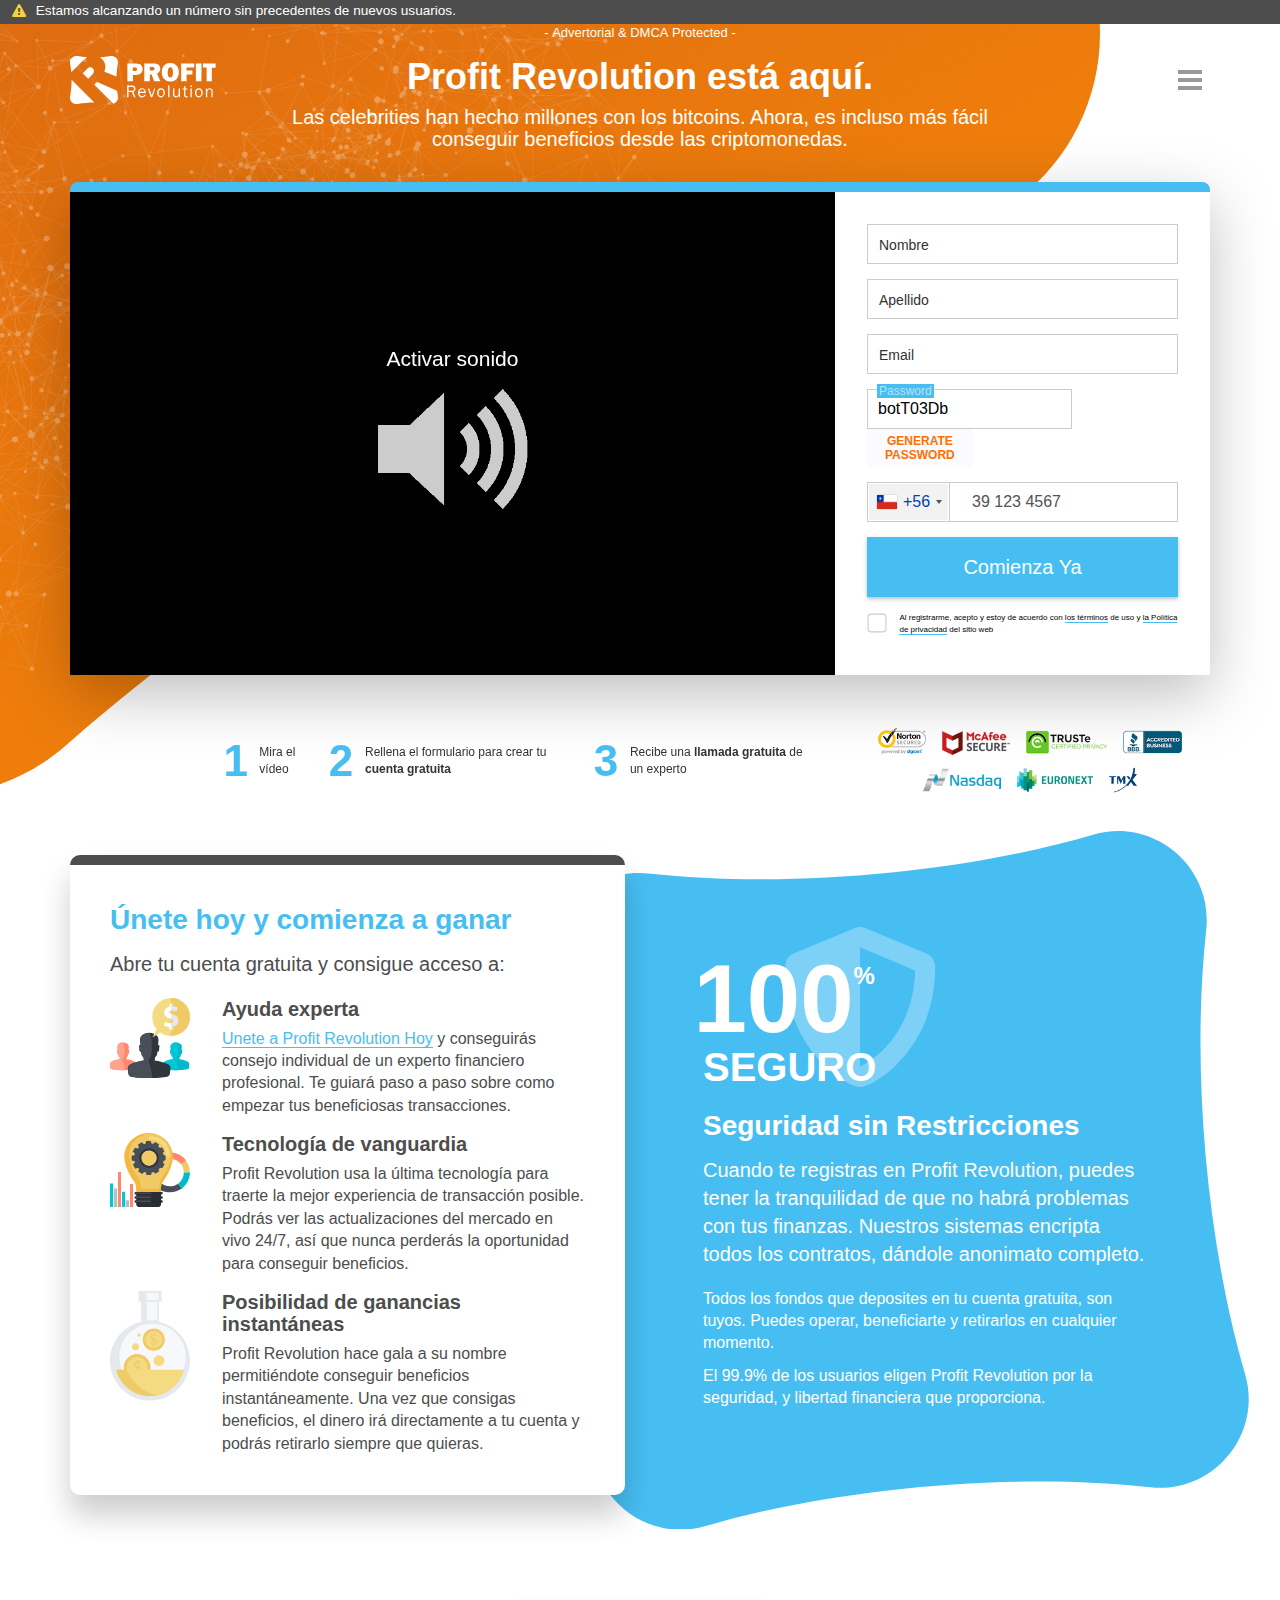
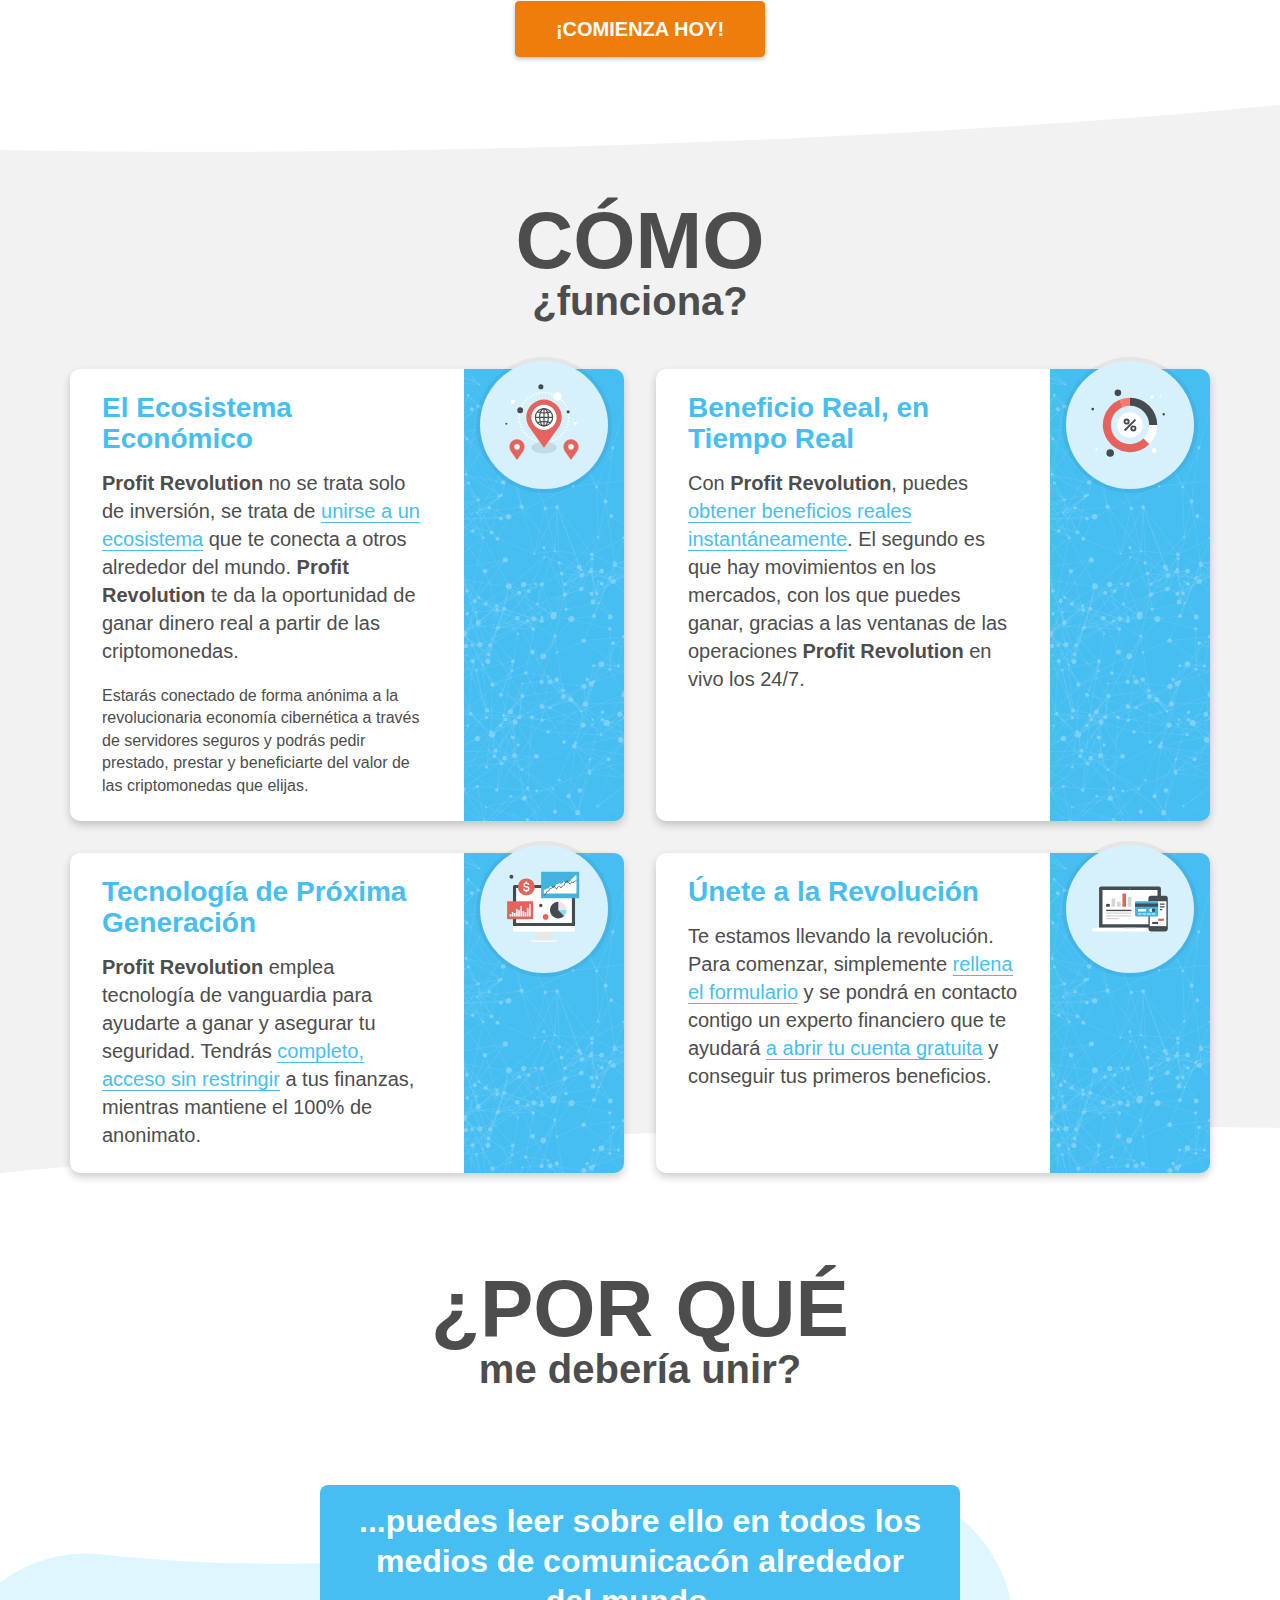
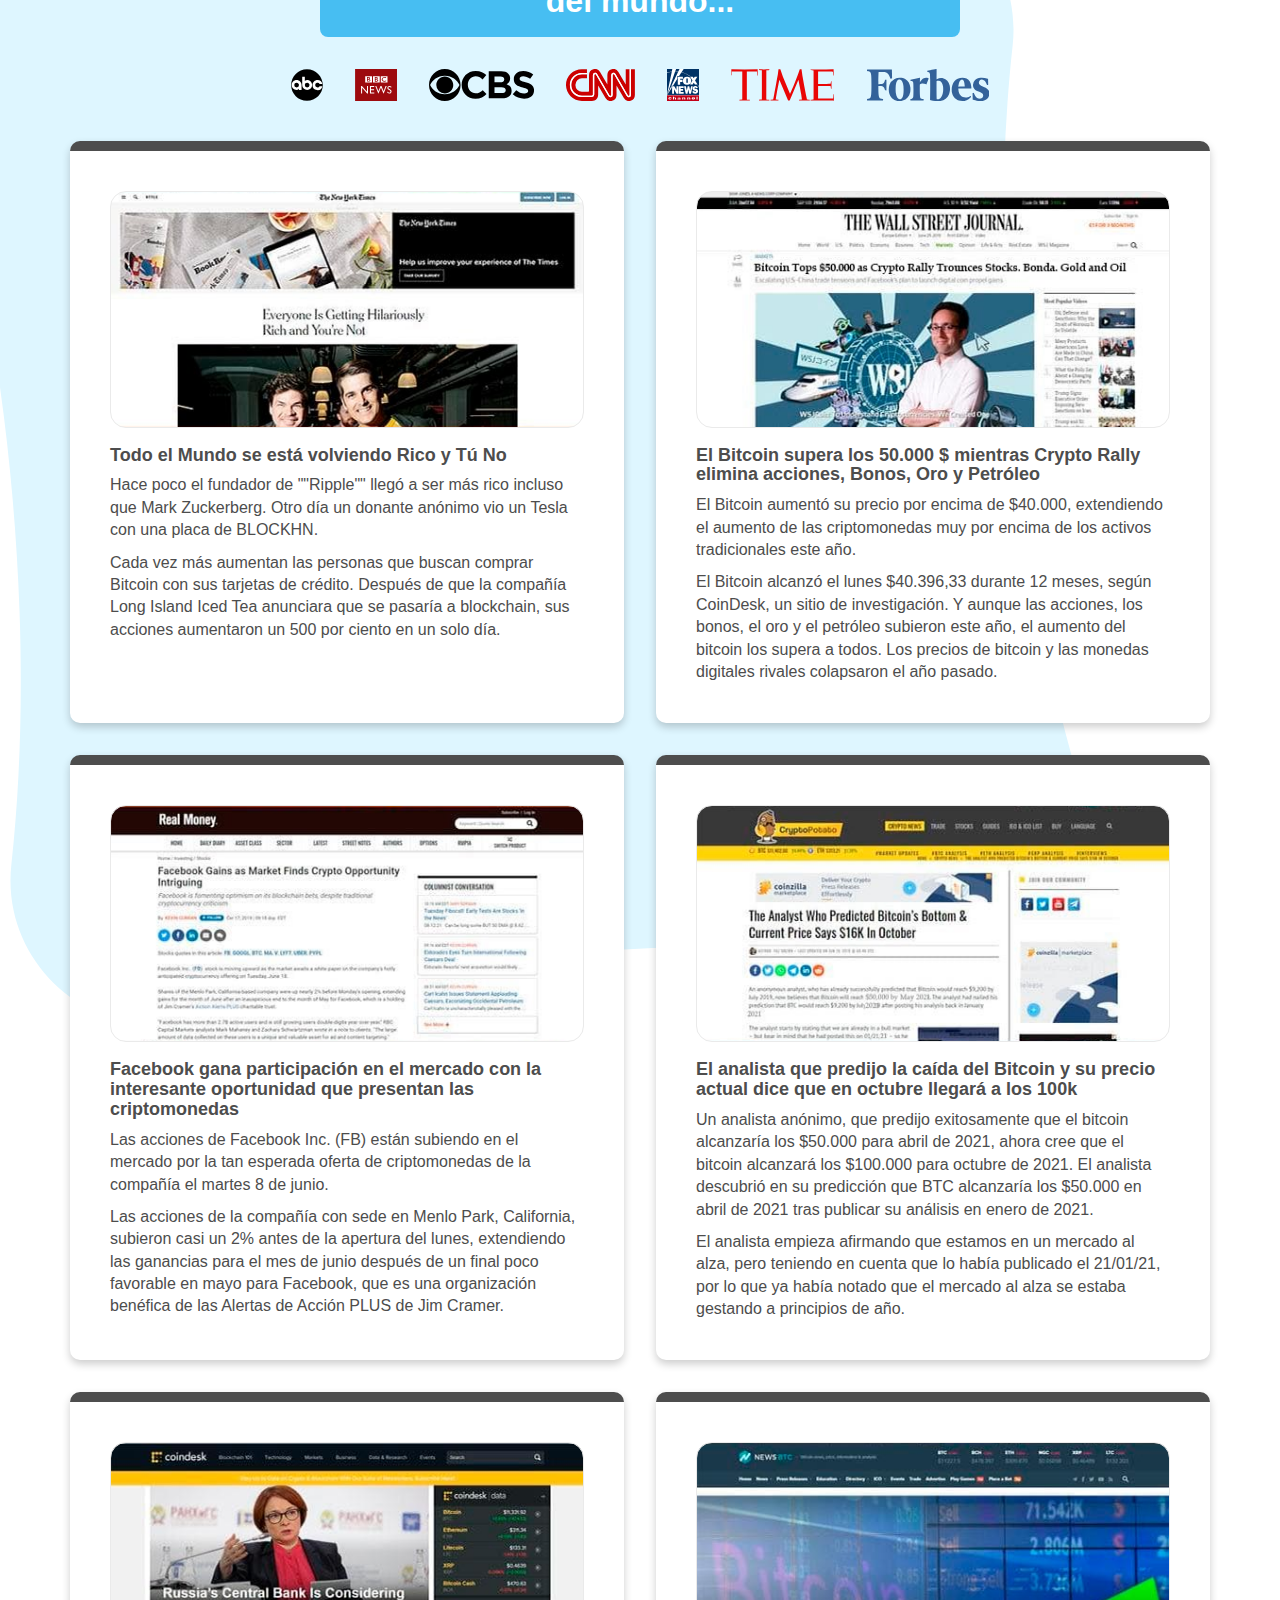
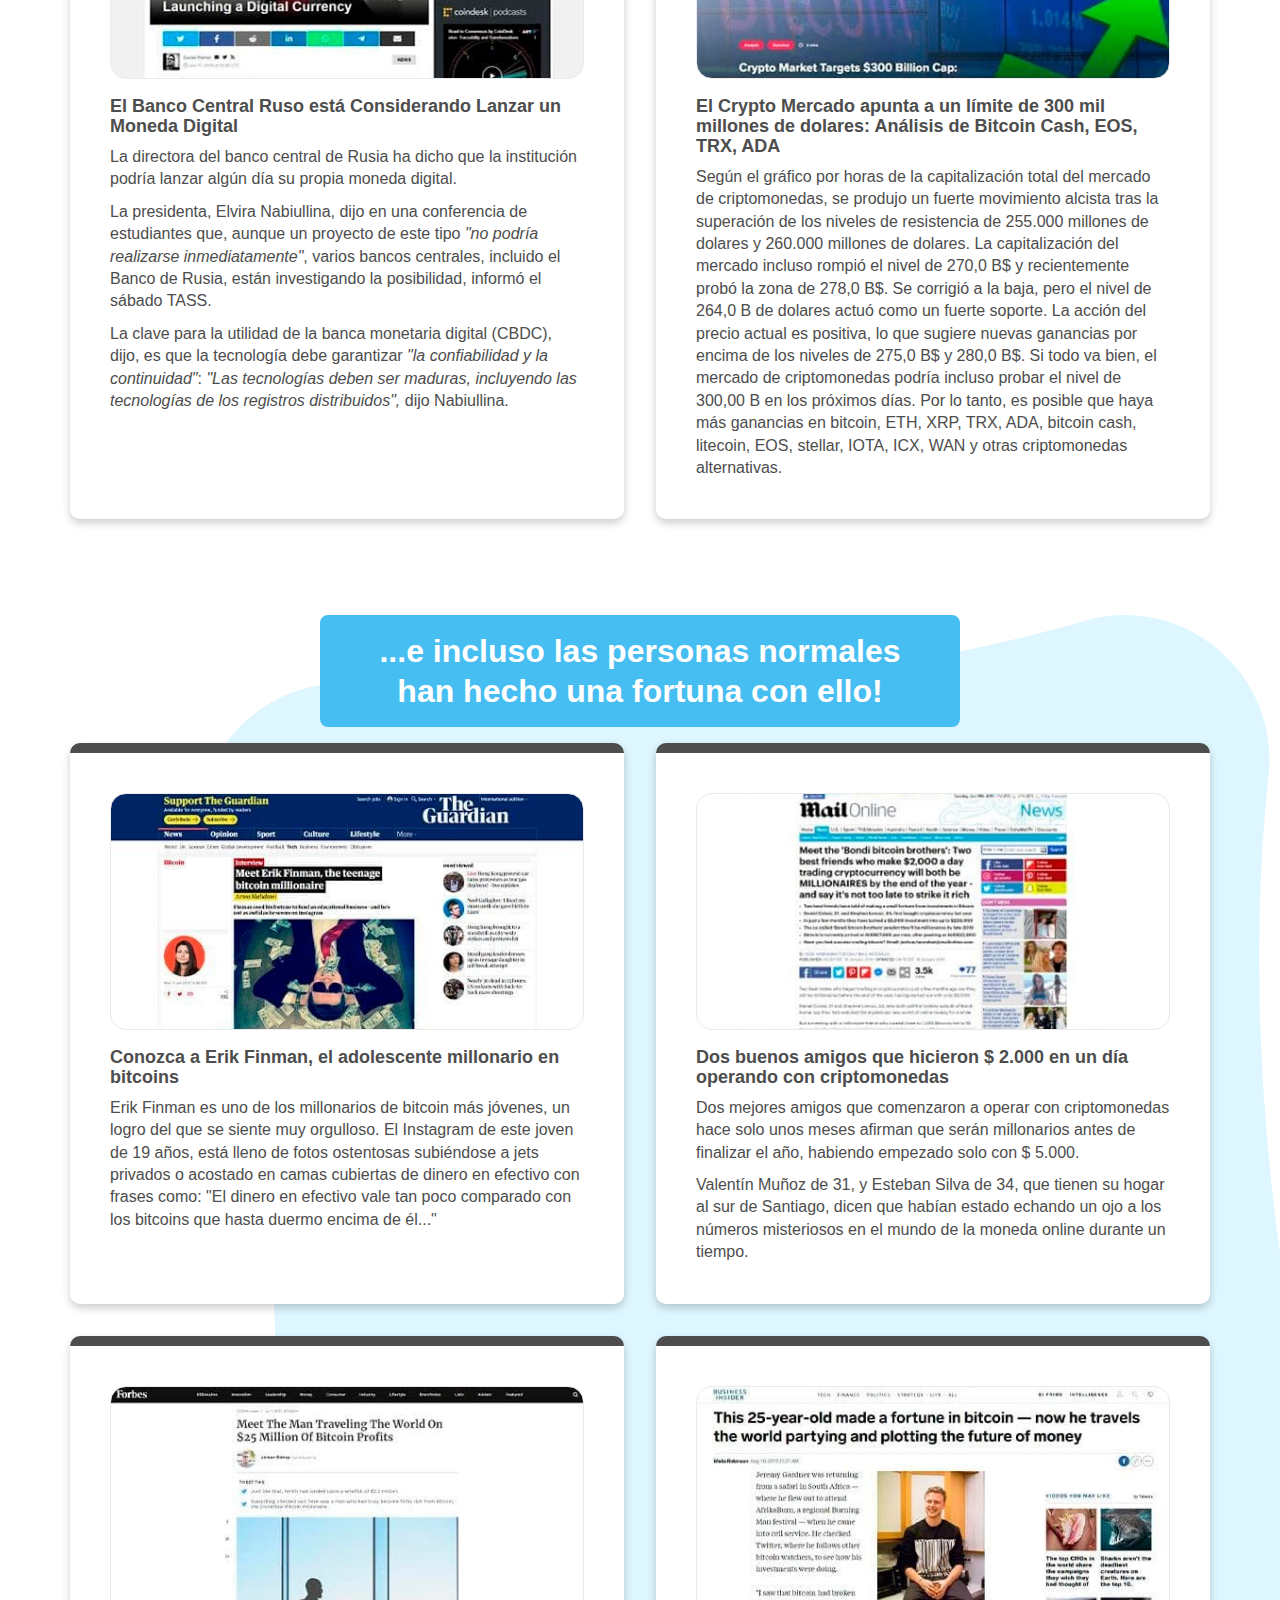
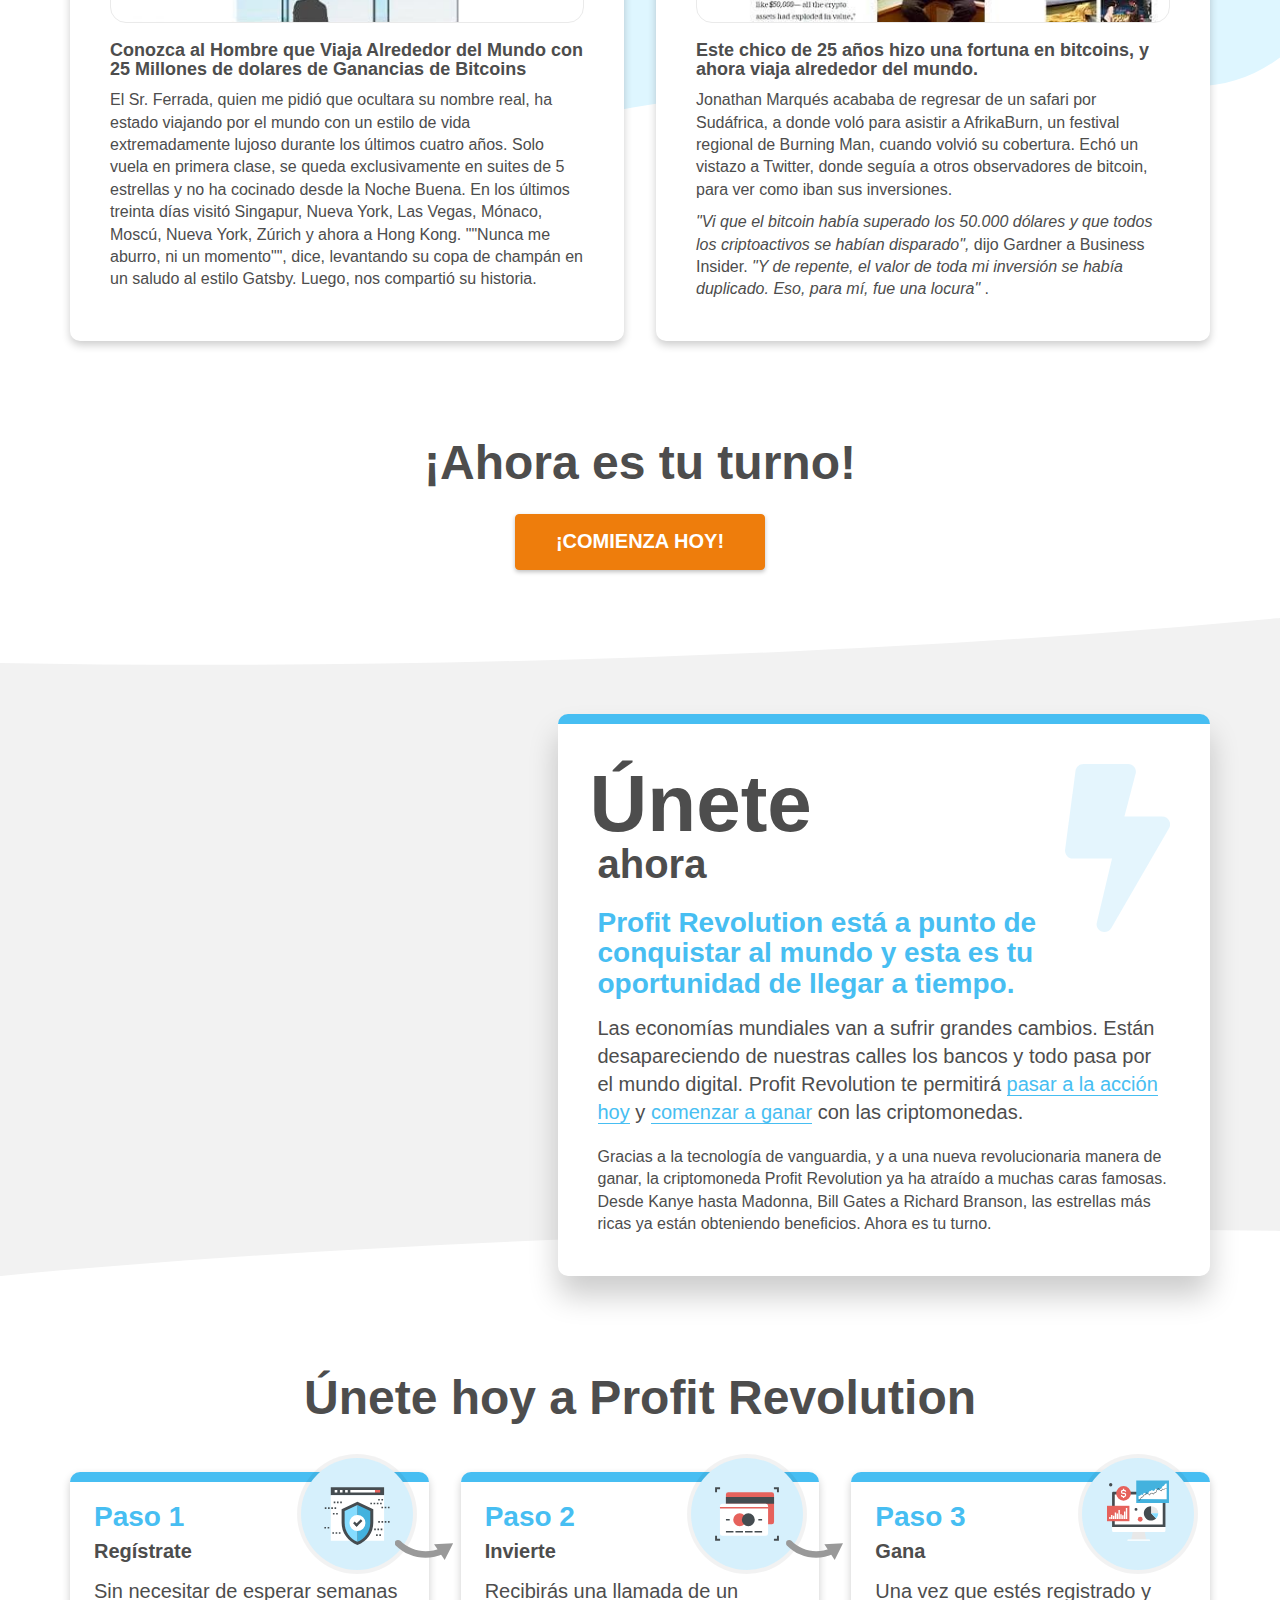
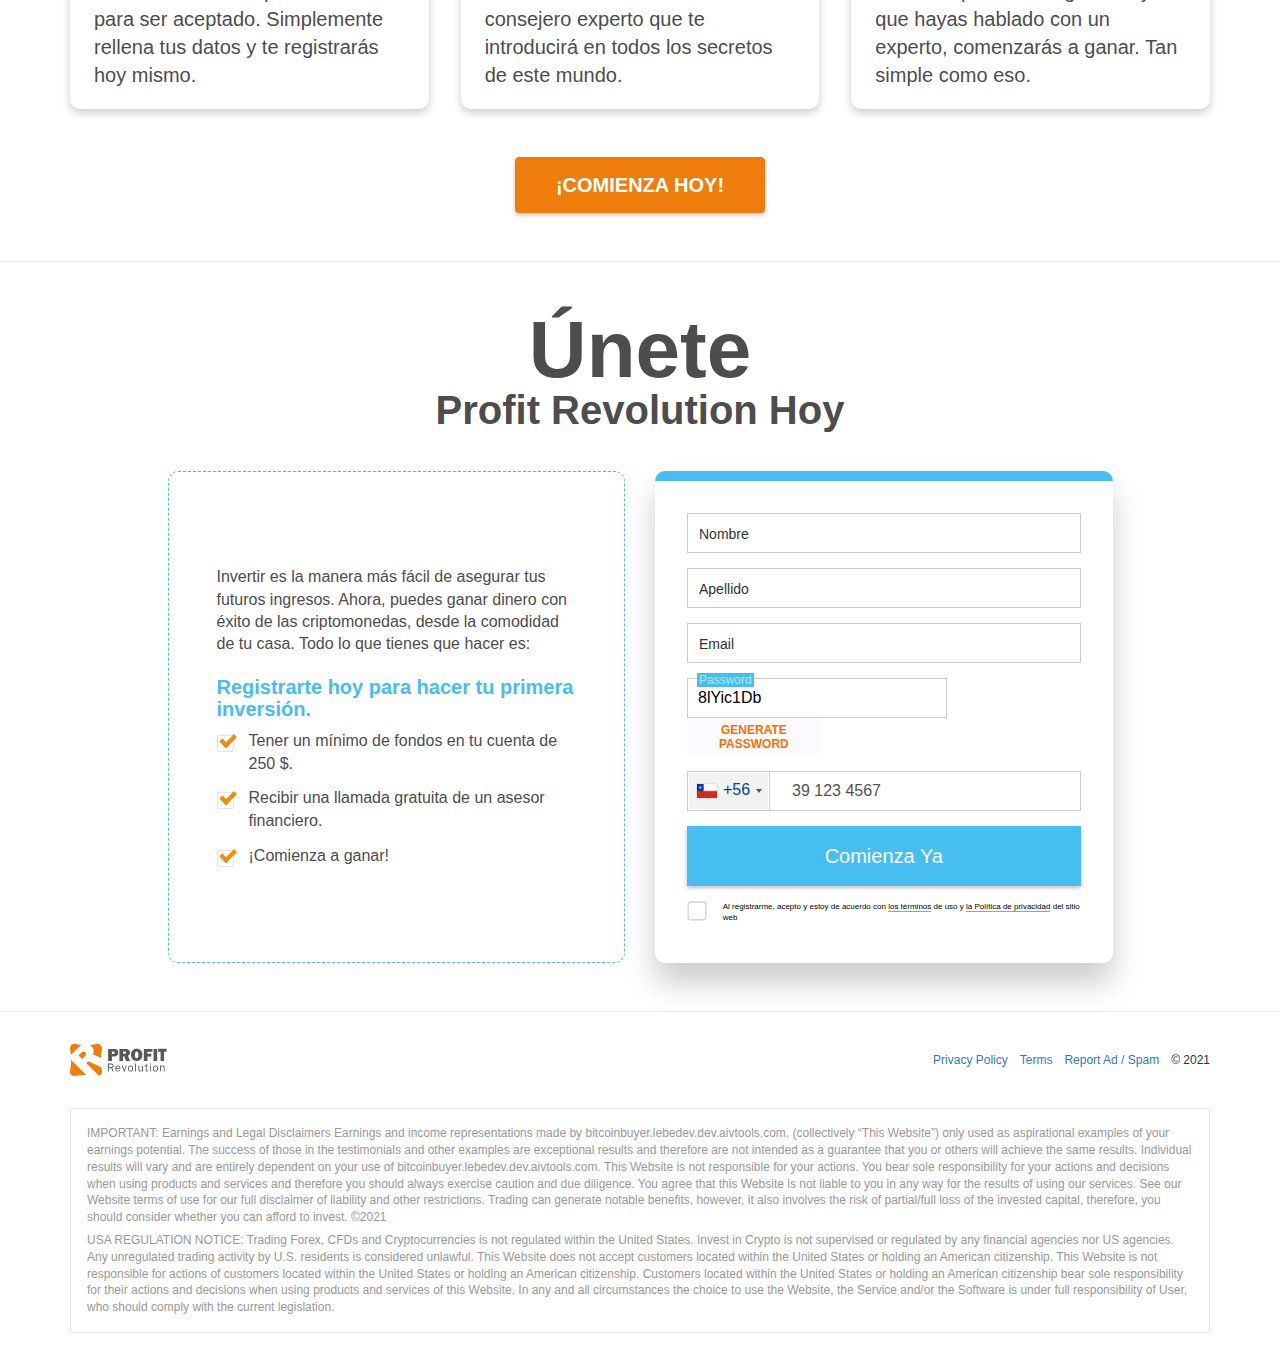
==== lending/index.html @ 53a816d5 "adding file for Oleg" ====
<!DOCTYPE html>
<!-- saved from url=(0036)https://ftp0.system.domains/landing/ -->
<html lang="es" class=" desktop portrait" data-scrapbook-source="https://sp.profitrevolutions.com/"
	data-scrapbook-create="20210809110239548">

<head>
	<meta http-equiv="Content-Type" content="text/html; charset=UTF-8">

	<meta http-equiv="X-UA-Compatible" content="IE=edge">
	<meta name="viewport" content="width=device-width, initial-scale=1, maximum-scale=1">
	<title>Profit Revolution</title>
	<link rel="stylesheet" href="css/style_es.css">

	<link rel="icon" type="image/png" sizes="32x32" href="img/favicon-32x32.png">
	<link rel="icon" type="image/png" sizes="16x16" href="img/favicon-16x16.png">

	<link rel="mask-icon" href="https://sp.profitrevolutions.com/fonts/safari-pinned-tab.svg" color="#ee7d0c">
	<meta name="msapplication-TileColor" content="#ee7d0c">
	<meta name="theme-color" content="#ee7d0c">
	<link href="css/style.min.css" rel="stylesheet" type="text/css">
	<link href="css/style.min_1.css" rel="stylesheet" type="text/css">
	<link href="css/style.min_2.css" rel="stylesheet" type="text/css">
	<link rel="stylesheet" href="css/checkbox-svg.css">
	<link rel="stylesheet" href="css/form.css">
	<link rel="stylesheet" href="css/intlTelInput.css">
</head>

<body data-target="#mainNavbar" cz-shortcut-listen="true">

	<div id="aff_place"></div>
	<div id="app">
		<div id="cookieBar"></div>

		<div class="topBarCTA">

			<div class="textBox">
				<span class="fa fa-exclamation-triangle"></span><span> Estamos alcanzando un número sin precedentes de
					nuevos usuarios. <strong class="topBarCTA-date"></strong></span>
			</div>
		</div>
		<div class="websiteWrapper">
			<div class="menuContainer" id="mainMenu">
				<button class="menuClose">×</button>
				<ul>
					<li>
						<a href="#sectionHowItWorks">¿Cómo funciona?</a>
					</li>
					<li>
						<a href="#sectionReasons">Famosos sobre criptografía</a>
					</li>
					<li>
						<a href="#reasonsNewspaper">Criptografía en los medios</a>
					</li>
					<li>
						<a href="#reasonsOrdinaryPeople">Gente común se hizo rica</a>
					</li>
					<li>
						<a href="#sectionSteps">Únete ahora</a>
					</li>
				</ul>
			</div>
			<header id="heroSection">
				<div class="container">
					<div class="disclaimerHeader">
						<span style="" class="topTextASet">-&nbsp;Advertorial&nbsp;<a
								href="https://sp.profitrevolutions.com/abuse_report.html" target="_blank"
								style="font: inherit;color: inherit;text-decoration: inherit;">&amp;&nbsp;DMCA&nbsp;Protected</a>&nbsp;-</span>
					</div>
					<nav class="flex-row flex-centered flex-justify-between">
						<div class="logo">
							<svg xmlns="http://www.w3.org/2000/svg" viewBox="0 0 144.1 47.5">
								<title>Profit Revolution</title>
								<path fill="#ffffff"
									d="M64.9 40.7h-1.5l-2.2-5.1h-3.3v5.1h-1.4V29.1h4.6c1.2 0 2.2.3 2.8 1 .6.7.9 1.4.9 2.2 0 .6-.2 1.2-.5 1.8-.3.6-.9 1-1.7 1.2l2.3 5.4zm-7-6.2H61c.8 0 1.4-.2 1.8-.6.4-.4.6-.9.6-1.6 0-.6-.2-1.1-.6-1.4-.4-.3-.9-.5-1.6-.5H58v4.1zM73.8 38.1l1.2.3c-.2.7-.7 1.3-1.3 1.8a4.07 4.07 0 0 1-5.3-.4c-.7-.8-1.1-1.9-1.1-3.3s.4-2.5 1.1-3.3c.8-.8 1.7-1.3 2.9-1.3 1.1 0 2 .4 2.7 1.2.7.8 1 1.9 1.1 3.5h-6.3c0 1.3.3 2.2.8 2.6.5.5 1.1.7 1.7.7 1.2 0 2-.6 2.5-1.8zm-.1-2.6c0-.5-.1-.9-.2-1.3s-.4-.7-.8-1c-.4-.3-.8-.4-1.3-.4-.7 0-1.2.2-1.7.7s-.7 1.1-.8 1.9h4.8zM84.4 32.1l-3 8.6H80l-3-8.6h1.5l2.4 7 2.4-7h1.1zM90 41c-1.2 0-2.1-.4-2.8-1.3-.7-.9-1-2-1-3.3 0-1.4.4-2.5 1.1-3.3.7-.8 1.7-1.2 2.8-1.2 1.2 0 2.1.4 2.8 1.3.7.9 1 1.9 1 3.2 0 1.3-.4 2.4-1.1 3.3S91.2 41 90 41zm.1-1.1c.7 0 1.3-.3 1.7-.8.5-.6.7-1.4.7-2.6 0-1.2-.2-2.1-.7-2.6-.5-.5-1.1-.8-1.7-.8-.7 0-1.2.3-1.7.8s-.7 1.4-.7 2.6c0 1.2.2 2.1.7 2.7.5.4 1 .7 1.7.7zM98.4 40.7h-1.3V29.1h1.3v11.6zM108.8 40.7h-1.2v-1.6c-.6 1.3-1.5 1.9-2.7 1.9-.9 0-1.6-.3-2.1-.9s-.8-1.4-.8-2.5v-5.5h1.3v5.5c0 .9.2 1.4.5 1.8.4.3.7.5 1.2.5.4 0 .8-.1 1.2-.4.4-.2.6-.6.9-1 .2-.5.4-.9.4-1.5v-4.9h1.3v8.6zM116.6 39.8v1.1c-.5.1-.9.1-1.2.1-1.7 0-2.5-.9-2.5-2.6v-5.2h-1.5v-1.1h1.5l.1-2.2 1.2-.1v2.3h1.9v1.1h-1.9v5.4c0 .9.5 1.3 1.4 1.3.3 0 .6 0 1-.1zM120.6 29.1v1.5h-1.4v-1.5h1.4zm-.1 3v8.6h-1.3v-8.6h1.3zM127.4 41c-1.2 0-2.1-.4-2.8-1.3-.7-.9-1-2-1-3.3 0-1.4.4-2.5 1.1-3.3.7-.8 1.7-1.2 2.8-1.2 1.2 0 2.1.4 2.8 1.3.7.9 1 1.9 1 3.2 0 1.3-.4 2.4-1.1 3.3s-1.7 1.3-2.8 1.3zm.1-1.1c.7 0 1.3-.3 1.7-.8.5-.6.7-1.4.7-2.6 0-1.2-.2-2.1-.7-2.6-.5-.5-1.1-.8-1.7-.8-.7 0-1.2.3-1.7.8s-.7 1.4-.7 2.6c0 1.2.2 2.1.7 2.7.4.4 1 .7 1.7.7zM141.2 40.7H140v-5.5c0-.8-.2-1.4-.5-1.7s-.8-.5-1.3-.5c-.7 0-1.3.3-1.7.8s-.7 1.3-.7 2.2v4.7h-1.3v-8.6h1.2v1.6c.7-1.2 1.6-1.8 2.7-1.8.6 0 1.2.2 1.6.5.5.3.8.7.9 1.1.2.4.3 1.2.3 2.3v4.9z">
								</path>
								<g>
									<path fill="#ffffff"
										d="M62.3 18.6v6.5h-5.5V7.3h7.6c1.9 0 3.3.2 4.3.7 1 .4 1.8 1.1 2.3 2 .6.9.9 1.9.9 3 0 1.7-.6 3.1-1.8 4.1s-2.8 1.6-4.7 1.6h-3.1zm-.1-3.8H64c1.6 0 2.4-.6 2.4-1.8 0-1.1-.7-1.7-2.2-1.7h-2v3.5zM89.4 25.1h-6.1l-2.6-6.8H79v6.8h-5.5V7.3h9.3c2.1 0 3.6.5 4.8 1.4 1.1 1 1.7 2.2 1.7 3.8 0 1-.2 1.9-.6 2.7-.4.8-1.3 1.5-2.5 2.1l3.2 7.8zM79 14.4h2.3c.7 0 1.2-.1 1.7-.4.4-.3.6-.7.6-1.3 0-1.1-.7-1.7-2.1-1.7H79v3.4zM99.3 25.3c-2.5 0-4.5-.8-6.1-2.5-1.6-1.7-2.4-3.9-2.4-6.7 0-2.7.8-4.9 2.3-6.6C94.6 7.8 96.7 7 99.3 7c2.5 0 4.5.8 6.1 2.5s2.3 3.8 2.3 6.6-.8 5.1-2.4 6.8-3.5 2.4-6 2.4zm0-4c.9 0 1.6-.4 2-1.2.4-.8.6-2.3.6-4.4 0-3.1-.8-4.6-2.5-4.6-1.8 0-2.7 1.8-2.7 5.3 0 3.2.8 4.9 2.6 4.9zM121.2 18.4h-5.8v6.7H110V7.3h12.9v4.2h-7.6v2.9h5.8v4zM130.1 7.3v17.8h-5.5V7.3h5.5zM140.4 11.5V25h-5.2V11.5h-3.7V7.3h12.6v4.3h-3.7z">
									</path>
								</g>
								<g>
									<path fill="#ffffff"
										d="M1.3 16.2L12.7 4.8c1.4-1.4 2.9-2.6 4.4-3.5-3.3-.2-6.5-.6-9.4-1.2C3.2-.8-.8 3.2.1 7.7c.6 2.6.9 5.5 1.2 8.5zM12.6 17l5.4 5.4 3.7-3.7c1.1-1.1 1.7-2.2 2-3.3.2-1.1-.1-2.1-1-3-1.8-1.8-3.8-1.6-6.1.6l-4 4zM31.4 2.8c1.6 1.6 2.8 3.4 3.3 5.3.6 1.9.4 4.4-.7 7.4l12 4.9c.2-4.5.6-8.9 1.4-12.8.9-4.5-3.1-8.4-7.5-7.5-3.1.6-6.6 1.1-10.2 1.3.6.4 1.2.9 1.7 1.4zM46.6 34.5l-19.7-8.8-2.8 2.8 18.8 18.8c3-.9 5.2-4 4.5-7.4-.3-1.7-.6-3.5-.8-5.4zM1.6 23.4c0 5.7-.5 11.5-1.5 16.5-.9 4.5 3.1 8.4 7.5 7.5 5-1 10.7-1.5 16.5-1.5L1.6 23.4z">
									</path>
								</g>
							</svg>
						</div>
						<a class="menuBtn" href="#">
							<span></span>
							<span></span>
							<span></span>
						</a>
					</nav>
					<h1>
						Profit Revolution está aquí.
					</h1>
					<h2>
						Las celebrities han hecho millones con los bitcoins. Ahora, es incluso más fácil conseguir
						beneficios desde las criptomonedas.
					</h2>
					<div class="row heroBlock flex-row flex-stretched flex-collapse-sm flex-justify-center">
						<div class="col-lg-8 col-md-7 col-sm-12 col-xs-12 heroVideo">
							<div class="videoOuterWrap">
								<div class="hero-video">
									<div class="hero-video__settings">
										<div class="up_sound" style="display: block;">Activar sonido</div>
										<img src="./img/volume.png" id="volume_up" data-src="id_12345" style="display: inline;">
									</div>

									<div class="anticlicker"></div>
									<!--  video backUP -->
									<!-- zD5aQQiE9FM -->
									<!--  video backUP -->
									<!-- <iframe id="ytplayer" frameborder="0" allowfullscreen="1"
										allow="accelerometer; autoplay; encrypted-media; gyroscope; picture-in-picture"
										title="YouTube video player" width="675" height="380" src="/index_1.html"></iframe> -->
									<iframe width="675" height="380"
										src="https://www.youtube.com/embed/6bKUwqmuCI8?disablekb=0&amp;loop=1&amp;modestbranding=1&amp;rel=0&amp;fs=0&amp;showinfo=0&amp;autoplay=1&amp;playlist=6bKUwqmuCI8&amp;mute=1&amp;enablejsapi=1&amp;origin=https%3A%2F%2Fsp.profitrevolutions.com&amp;widgetid=1"
										title="YouTube video player" frameborder="0"
										allow="accelerometer;  clipboard-write; autoplay; encrypted-media; gyroscope; picture-in-picture"
										allowfullscreen></iframe>
								</div>
							</div>
						</div>
						<div class="col-lg-4 col-md-5 col-sm-12 col-xs-12 heroForm">
							<div class="registerForm registerFormHome" id="topForm">
								<div class="regform">
									<div class="component-form-registration" id="registrationform">
										<form action="https://ftp0.system.domains/landing/" id="myform1" class="form--item"
											novalidate="novalidate">
											<div class="preloader"></div>
											<div class="form--control_row row">
												<div class="form--control_wrapper form--control_wrapper-col_50">
													<input type="text" name="name" autocomplete="off" required="" placeholder=" "
														class="form--control" value="">
													<span class="form--floating_label">Nombre</span>
												</div>
												<div class="form--control_wrapper form--control_wrapper-col_50">
													<input type="text" name="extra[lastName]" autocomplete="off" required=""
														placeholder=" " class="form--control" value="">
													<span class="form--floating_label">Apellido</span>
												</div>
											</div>
											<div class="form--control_wrapper ">
												<input type="email" name="extra[email]" autocomplete="off" required=""
													placeholder=" " class="form--control" value="">
												<span class="form--floating_label">Email</span>
											</div>
											<div class="form--control_wrapper form--control_wrapper-password row">
												<input type="text" name="extra[password]" autocomplete="on" required=""
													placeholder=" " class="form--control form--control-password password" rel="gp"
													data-size="5" data-character-set="0-9,a-z,A-Z" id="password2" value="vmi4N3Db">
												<span class="form--floating_label">Password</span>
												<button class="form--btn-pasword getNewPass" type="button"
													onclick="exitpage=true;">GENERATE<br> PASSWORD</button>
												<div class="valid-block" style="display: none;">
													<div class="valid-check valid-check-a-z">
														<label for="password2">Must contain at least one letter</label>
													</div>
													<div class="valid-check valid-check-A-Z">
														<label for="password2">Must contain at least one capital letter</label>
													</div>
													<div class="valid-check valid-check-1-9">
														<label for="password2">Must contain at least one digit.</label>
													</div>
													<div class="valid-check valid-check-length">
														<label for="password2">Should be 8-12 characters long</label>
													</div>
													<div class="valid-check valid-check-alphanumeric">
														<label for="password2">Should not contain special characters</label>
													</div>
												</div>
											</div>
											<div class="form--control_wrapper ">
												<div class="intl-tel-input allow-dropdown separate-dial-code">
													<div class="flag-container">
														<div class="selected-flag" role="combobox" aria-owns="country-listbox"
															tabindex="0" title="Chile: +56">
															<div class="iti-flag cl"></div>
															<div class="selected-dial-code">+56</div>
															<div class="iti-arrow"></div>
														</div>
														<ul class="country-list hide" id="country-listbox" aria-expanded="false"
															role="listbox" aria-activedescendant="iti-item-ua">
															<li class="country preferred" id="iti-item-us" role="option"
																data-dial-code="1" data-country-code="us">
																<div class="flag-box">
																	<div class="iti-flag us"></div>
																</div><span class="country-name">United States</span><span
																	class="dial-code">+1</span>
															</li>
															<li class="country preferred" id="iti-item-gb" role="option"
																data-dial-code="44" data-country-code="gb">
																<div class="flag-box">
																	<div class="iti-flag gb"></div>
																</div><span class="country-name">United Kingdom</span><span
																	class="dial-code">+44</span>
															</li>
															<li class="divider" role="separator" aria-disabled="true"></li>
															<li class="country standard" id="iti-item-af" role="option"
																data-dial-code="93" data-country-code="af">
																<div class="flag-box">
																	<div class="iti-flag af"></div>
																</div><span class="country-name">Afghanistan (‫افغانستان‬‎)</span><span
																	class="dial-code">+93</span>
															</li>
															<li class="country standard" id="iti-item-ax" role="option"
																data-dial-code="358" data-country-code="ax">
																<div class="flag-box">
																	<div class="iti-flag ax"></div>
																</div><span class="country-name">Åland Islands</span><span
																	class="dial-code">+358</span>
															</li>
															<li class="country standard" id="iti-item-al" role="option"
																data-dial-code="355" data-country-code="al">
																<div class="flag-box">
																	<div class="iti-flag al"></div>
																</div><span class="country-name">Albania (Shqipëri)</span><span
																	class="dial-code">+355</span>
															</li>
															<li class="country standard" id="iti-item-dz" role="option"
																data-dial-code="213" data-country-code="dz">
																<div class="flag-box">
																	<div class="iti-flag dz"></div>
																</div><span class="country-name">Algeria (‫الجزائر‬‎)</span><span
																	class="dial-code">+213</span>
															</li>
															<li class="country standard" id="iti-item-as" role="option"
																data-dial-code="1684" data-country-code="as">
																<div class="flag-box">
																	<div class="iti-flag as"></div>
																</div><span class="country-name">American Samoa</span><span
																	class="dial-code">+1684</span>
															</li>
															<li class="country standard" id="iti-item-ad" role="option"
																data-dial-code="376" data-country-code="ad">
																<div class="flag-box">
																	<div class="iti-flag ad"></div>
																</div><span class="country-name">Andorra</span><span
																	class="dial-code">+376</span>
															</li>
															<li class="country standard" id="iti-item-ao" role="option"
																data-dial-code="244" data-country-code="ao">
																<div class="flag-box">
																	<div class="iti-flag ao"></div>
																</div><span class="country-name">Angola</span><span
																	class="dial-code">+244</span>
															</li>
															<li class="country standard" id="iti-item-ai" role="option"
																data-dial-code="1264" data-country-code="ai">
																<div class="flag-box">
																	<div class="iti-flag ai"></div>
																</div><span class="country-name">Anguilla</span><span
																	class="dial-code">+1264</span>
															</li>
															<li class="country standard" id="iti-item-ag" role="option"
																data-dial-code="1268" data-country-code="ag">
																<div class="flag-box">
																	<div class="iti-flag ag"></div>
																</div><span class="country-name">Antigua and Barbuda</span><span
																	class="dial-code">+1268</span>
															</li>
															<li class="country standard" id="iti-item-ar" role="option"
																data-dial-code="54" data-country-code="ar">
																<div class="flag-box">
																	<div class="iti-flag ar"></div>
																</div><span class="country-name">Argentina</span><span
																	class="dial-code">+54</span>
															</li>
															<li class="country standard" id="iti-item-am" role="option"
																data-dial-code="374" data-country-code="am">
																<div class="flag-box">
																	<div class="iti-flag am"></div>
																</div><span class="country-name">Armenia (Հայաստան)</span><span
																	class="dial-code">+374</span>
															</li>
															<li class="country standard" id="iti-item-aw" role="option"
																data-dial-code="297" data-country-code="aw">
																<div class="flag-box">
																	<div class="iti-flag aw"></div>
																</div><span class="country-name">Aruba</span><span
																	class="dial-code">+297</span>
															</li>
															<li class="country standard" id="iti-item-au" role="option"
																data-dial-code="61" data-country-code="au">
																<div class="flag-box">
																	<div class="iti-flag au"></div>
																</div><span class="country-name">Australia</span><span
																	class="dial-code">+61</span>
															</li>
															<li class="country standard" id="iti-item-at" role="option"
																data-dial-code="43" data-country-code="at">
																<div class="flag-box">
																	<div class="iti-flag at"></div>
																</div><span class="country-name">Austria (Österreich)</span><span
																	class="dial-code">+43</span>
															</li>
															<li class="country standard" id="iti-item-az" role="option"
																data-dial-code="994" data-country-code="az">
																<div class="flag-box">
																	<div class="iti-flag az"></div>
																</div><span class="country-name">Azerbaijan (Azərbaycan)</span><span
																	class="dial-code">+994</span>
															</li>
															<li class="country standard" id="iti-item-bs" role="option"
																data-dial-code="1242" data-country-code="bs">
																<div class="flag-box">
																	<div class="iti-flag bs"></div>
																</div><span class="country-name">Bahamas</span><span
																	class="dial-code">+1242</span>
															</li>
															<li class="country standard" id="iti-item-bh" role="option"
																data-dial-code="973" data-country-code="bh">
																<div class="flag-box">
																	<div class="iti-flag bh"></div>
																</div><span class="country-name">Bahrain (‫البحرين‬‎)</span><span
																	class="dial-code">+973</span>
															</li>
															<li class="country standard" id="iti-item-bd" role="option"
																data-dial-code="880" data-country-code="bd">
																<div class="flag-box">
																	<div class="iti-flag bd"></div>
																</div><span class="country-name">Bangladesh (বাংলাদেশ)</span><span
																	class="dial-code">+880</span>
															</li>
															<li class="country standard" id="iti-item-bb" role="option"
																data-dial-code="1246" data-country-code="bb">
																<div class="flag-box">
																	<div class="iti-flag bb"></div>
																</div><span class="country-name">Barbados</span><span
																	class="dial-code">+1246</span>
															</li>
															<li class="country standard" id="iti-item-by" role="option"
																data-dial-code="375" data-country-code="by">
																<div class="flag-box">
																	<div class="iti-flag by"></div>
																</div><span class="country-name">Belarus (Беларусь)</span><span
																	class="dial-code">+375</span>
															</li>
															<li class="country standard" id="iti-item-be" role="option"
																data-dial-code="32" data-country-code="be">
																<div class="flag-box">
																	<div class="iti-flag be"></div>
																</div><span class="country-name">Belgium (België)</span><span
																	class="dial-code">+32</span>
															</li>
															<li class="country standard" id="iti-item-bz" role="option"
																data-dial-code="501" data-country-code="bz">
																<div class="flag-box">
																	<div class="iti-flag bz"></div>
																</div><span class="country-name">Belize</span><span
																	class="dial-code">+501</span>
															</li>
															<li class="country standard" id="iti-item-bj" role="option"
																data-dial-code="229" data-country-code="bj">
																<div class="flag-box">
																	<div class="iti-flag bj"></div>
																</div><span class="country-name">Benin (Bénin)</span><span
																	class="dial-code">+229</span>
															</li>
															<li class="country standard" id="iti-item-bm" role="option"
																data-dial-code="1441" data-country-code="bm">
																<div class="flag-box">
																	<div class="iti-flag bm"></div>
																</div><span class="country-name">Bermuda</span><span
																	class="dial-code">+1441</span>
															</li>
															<li class="country standard" id="iti-item-bt" role="option"
																data-dial-code="975" data-country-code="bt">
																<div class="flag-box">
																	<div class="iti-flag bt"></div>
																</div><span class="country-name">Bhutan (འབྲུག)</span><span
																	class="dial-code">+975</span>
															</li>
															<li class="country standard" id="iti-item-bo" role="option"
																data-dial-code="591" data-country-code="bo">
																<div class="flag-box">
																	<div class="iti-flag bo"></div>
																</div><span class="country-name">Bolivia</span><span
																	class="dial-code">+591</span>
															</li>
															<li class="country standard" id="iti-item-ba" role="option"
																data-dial-code="387" data-country-code="ba">
																<div class="flag-box">
																	<div class="iti-flag ba"></div>
																</div><span class="country-name">Bosnia and Herzegovina (Босна и
																	Херцеговина)</span><span class="dial-code">+387</span>
															</li>
															<li class="country standard" id="iti-item-bw" role="option"
																data-dial-code="267" data-country-code="bw">
																<div class="flag-box">
																	<div class="iti-flag bw"></div>
																</div><span class="country-name">Botswana</span><span
																	class="dial-code">+267</span>
															</li>
															<li class="country standard" id="iti-item-br" role="option"
																data-dial-code="55" data-country-code="br">
																<div class="flag-box">
																	<div class="iti-flag br"></div>
																</div><span class="country-name">Brazil (Brasil)</span><span
																	class="dial-code">+55</span>
															</li>
															<li class="country standard" id="iti-item-io" role="option"
																data-dial-code="246" data-country-code="io">
																<div class="flag-box">
																	<div class="iti-flag io"></div>
																</div><span class="country-name">British Indian Ocean
																	Territory</span><span class="dial-code">+246</span>
															</li>
															<li class="country standard" id="iti-item-vg" role="option"
																data-dial-code="1284" data-country-code="vg">
																<div class="flag-box">
																	<div class="iti-flag vg"></div>
																</div><span class="country-name">British Virgin Islands</span><span
																	class="dial-code">+1284</span>
															</li>
															<li class="country standard" id="iti-item-bn" role="option"
																data-dial-code="673" data-country-code="bn">
																<div class="flag-box">
																	<div class="iti-flag bn"></div>
																</div><span class="country-name">Brunei</span><span
																	class="dial-code">+673</span>
															</li>
															<li class="country standard" id="iti-item-bg" role="option"
																data-dial-code="359" data-country-code="bg">
																<div class="flag-box">
																	<div class="iti-flag bg"></div>
																</div><span class="country-name">Bulgaria (България)</span><span
																	class="dial-code">+359</span>
															</li>
															<li class="country standard" id="iti-item-bf" role="option"
																data-dial-code="226" data-country-code="bf">
																<div class="flag-box">
																	<div class="iti-flag bf"></div>
																</div><span class="country-name">Burkina Faso</span><span
																	class="dial-code">+226</span>
															</li>
															<li class="country standard" id="iti-item-bi" role="option"
																data-dial-code="257" data-country-code="bi">
																<div class="flag-box">
																	<div class="iti-flag bi"></div>
																</div><span class="country-name">Burundi (Uburundi)</span><span
																	class="dial-code">+257</span>
															</li>
															<li class="country standard" id="iti-item-kh" role="option"
																data-dial-code="855" data-country-code="kh">
																<div class="flag-box">
																	<div class="iti-flag kh"></div>
																</div><span class="country-name">Cambodia (កម្ពុជា)</span><span
																	class="dial-code">+855</span>
															</li>
															<li class="country standard" id="iti-item-cm" role="option"
																data-dial-code="237" data-country-code="cm">
																<div class="flag-box">
																	<div class="iti-flag cm"></div>
																</div><span class="country-name">Cameroon (Cameroun)</span><span
																	class="dial-code">+237</span>
															</li>
															<li class="country standard" id="iti-item-ca" role="option"
																data-dial-code="1" data-country-code="ca">
																<div class="flag-box">
																	<div class="iti-flag ca"></div>
																</div><span class="country-name">Canada</span><span
																	class="dial-code">+1</span>
															</li>
															<li class="country standard" id="iti-item-cv" role="option"
																data-dial-code="238" data-country-code="cv">
																<div class="flag-box">
																	<div class="iti-flag cv"></div>
																</div><span class="country-name">Cape Verde (Kabu Verdi)</span><span
																	class="dial-code">+238</span>
															</li>
															<li class="country standard" id="iti-item-bq" role="option"
																data-dial-code="599" data-country-code="bq">
																<div class="flag-box">
																	<div class="iti-flag bq"></div>
																</div><span class="country-name">Caribbean Netherlands</span><span
																	class="dial-code">+599</span>
															</li>
															<li class="country standard" id="iti-item-ky" role="option"
																data-dial-code="1345" data-country-code="ky">
																<div class="flag-box">
																	<div class="iti-flag ky"></div>
																</div><span class="country-name">Cayman Islands</span><span
																	class="dial-code">+1345</span>
															</li>
															<li class="country standard" id="iti-item-cf" role="option"
																data-dial-code="236" data-country-code="cf">
																<div class="flag-box">
																	<div class="iti-flag cf"></div>
																</div><span class="country-name">Central African Republic (République
																	centrafricaine)</span><span class="dial-code">+236</span>
															</li>
															<li class="country standard" id="iti-item-td" role="option"
																data-dial-code="235" data-country-code="td">
																<div class="flag-box">
																	<div class="iti-flag td"></div>
																</div><span class="country-name">Chad (Tchad)</span><span
																	class="dial-code">+235</span>
															</li>
															<li class="country standard" id="iti-item-cl" role="option"
																data-dial-code="56" data-country-code="cl">
																<div class="flag-box">
																	<div class="iti-flag cl"></div>
																</div><span class="country-name">e</span><span
																	class="dial-code">+56</span>
															</li>
															<li class="country standard" id="iti-item-cn" role="option"
																data-dial-code="86" data-country-code="cn">
																<div class="flag-box">
																	<div class="iti-flag cn"></div>
																</div><span class="country-name">China (中国)</span><span
																	class="dial-code">+86</span>
															</li>
															<li class="country standard" id="iti-item-cx" role="option"
																data-dial-code="61" data-country-code="cx">
																<div class="flag-box">
																	<div class="iti-flag cx"></div>
																</div><span class="country-name">Christmas Island</span><span
																	class="dial-code">+61</span>
															</li>
															<li class="country standard" id="iti-item-cc" role="option"
																data-dial-code="61" data-country-code="cc">
																<div class="flag-box">
																	<div class="iti-flag cc"></div>
																</div><span class="country-name">Cocos (Keeling) Islands</span><span
																	class="dial-code">+61</span>
															</li>
															<li class="country standard" id="iti-item-co" role="option"
																data-dial-code="57" data-country-code="co">
																<div class="flag-box">
																	<div class="iti-flag co"></div>
																</div><span class="country-name">Colombia</span><span
																	class="dial-code">+57</span>
															</li>
															<li class="country standard" id="iti-item-km" role="option"
																data-dial-code="269" data-country-code="km">
																<div class="flag-box">
																	<div class="iti-flag km"></div>
																</div><span class="country-name">Comoros (‫جزر القمر‬‎)</span><span
																	class="dial-code">+269</span>
															</li>
															<li class="country standard" id="iti-item-cd" role="option"
																data-dial-code="243" data-country-code="cd">
																<div class="flag-box">
																	<div class="iti-flag cd"></div>
																</div><span class="country-name">Congo (DRC) (Jamhuri ya Kidemokrasia ya
																	Kongo)</span><span class="dial-code">+243</span>
															</li>
															<li class="country standard" id="iti-item-cg" role="option"
																data-dial-code="242" data-country-code="cg">
																<div class="flag-box">
																	<div class="iti-flag cg"></div>
																</div><span class="country-name">Congo (Republic)
																	(Congo-Brazzaville)</span><span class="dial-code">+242</span>
															</li>
															<li class="country standard" id="iti-item-ck" role="option"
																data-dial-code="682" data-country-code="ck">
																<div class="flag-box">
																	<div class="iti-flag ck"></div>
																</div><span class="country-name">Cook Islands</span><span
																	class="dial-code">+682</span>
															</li>
															<li class="country standard" id="iti-item-cr" role="option"
																data-dial-code="506" data-country-code="cr">
																<div class="flag-box">
																	<div class="iti-flag cr"></div>
																</div><span class="country-name">Costa Rica</span><span
																	class="dial-code">+506</span>
															</li>
															<li class="country standard" id="iti-item-ci" role="option"
																data-dial-code="225" data-country-code="ci">
																<div class="flag-box">
																	<div class="iti-flag ci"></div>
																</div><span class="country-name">Côte d’Ivoire</span><span
																	class="dial-code">+225</span>
															</li>
															<li class="country standard" id="iti-item-hr" role="option"
																data-dial-code="385" data-country-code="hr">
																<div class="flag-box">
																	<div class="iti-flag hr"></div>
																</div><span class="country-name">Croatia (Hrvatska)</span><span
																	class="dial-code">+385</span>
															</li>
															<li class="country standard" id="iti-item-cu" role="option"
																data-dial-code="53" data-country-code="cu">
																<div class="flag-box">
																	<div class="iti-flag cu"></div>
																</div><span class="country-name">Cuba</span><span
																	class="dial-code">+53</span>
															</li>
															<li class="country standard" id="iti-item-cw" role="option"
																data-dial-code="599" data-country-code="cw">
																<div class="flag-box">
																	<div class="iti-flag cw"></div>
																</div><span class="country-name">Curaçao</span><span
																	class="dial-code">+599</span>
															</li>
															<li class="country standard" id="iti-item-cy" role="option"
																data-dial-code="357" data-country-code="cy">
																<div class="flag-box">
																	<div class="iti-flag cy"></div>
																</div><span class="country-name">Cyprus (Κύπρος)</span><span
																	class="dial-code">+357</span>
															</li>
															<li class="country standard" id="iti-item-cz" role="option"
																data-dial-code="420" data-country-code="cz">
																<div class="flag-box">
																	<div class="iti-flag cz"></div>
																</div><span class="country-name">Czech Republic (Česká
																	republika)</span><span class="dial-code">+420</span>
															</li>
															<li class="country standard" id="iti-item-dk" role="option"
																data-dial-code="45" data-country-code="dk">
																<div class="flag-box">
																	<div class="iti-flag dk"></div>
																</div><span class="country-name">Denmark (Danmark)</span><span
																	class="dial-code">+45</span>
															</li>
															<li class="country standard" id="iti-item-dj" role="option"
																data-dial-code="253" data-country-code="dj">
																<div class="flag-box">
																	<div class="iti-flag dj"></div>
																</div><span class="country-name">Djibouti</span><span
																	class="dial-code">+253</span>
															</li>
															<li class="country standard" id="iti-item-dm" role="option"
																data-dial-code="1767" data-country-code="dm">
																<div class="flag-box">
																	<div class="iti-flag dm"></div>
																</div><span class="country-name">Dominica</span><span
																	class="dial-code">+1767</span>
															</li>
															<li class="country standard" id="iti-item-do" role="option"
																data-dial-code="1" data-country-code="do">
																<div class="flag-box">
																	<div class="iti-flag do"></div>
																</div><span class="country-name">Dominican Republic (República
																	Dominicana)</span><span class="dial-code">+1</span>
															</li>
															<li class="country standard" id="iti-item-ec" role="option"
																data-dial-code="593" data-country-code="ec">
																<div class="flag-box">
																	<div class="iti-flag ec"></div>
																</div><span class="country-name">Ecuador</span><span
																	class="dial-code">+593</span>
															</li>
															<li class="country standard" id="iti-item-eg" role="option"
																data-dial-code="20" data-country-code="eg">
																<div class="flag-box">
																	<div class="iti-flag eg"></div>
																</div><span class="country-name">Egypt (‫مصر‬‎)</span><span
																	class="dial-code">+20</span>
															</li>
															<li class="country standard" id="iti-item-sv" role="option"
																data-dial-code="503" data-country-code="sv">
																<div class="flag-box">
																	<div class="iti-flag sv"></div>
																</div><span class="country-name">El Salvador</span><span
																	class="dial-code">+503</span>
															</li>
															<li class="country standard" id="iti-item-gq" role="option"
																data-dial-code="240" data-country-code="gq">
																<div class="flag-box">
																	<div class="iti-flag gq"></div>
																</div><span class="country-name">Equatorial Guinea (Guinea
																	Ecuatorial)</span><span class="dial-code">+240</span>
															</li>
															<li class="country standard" id="iti-item-er" role="option"
																data-dial-code="291" data-country-code="er">
																<div class="flag-box">
																	<div class="iti-flag er"></div>
																</div><span class="country-name">Eritrea</span><span
																	class="dial-code">+291</span>
															</li>
															<li class="country standard" id="iti-item-ee" role="option"
																data-dial-code="372" data-country-code="ee">
																<div class="flag-box">
																	<div class="iti-flag ee"></div>
																</div><span class="country-name">Estonia (Eesti)</span><span
																	class="dial-code">+372</span>
															</li>
															<li class="country standard" id="iti-item-et" role="option"
																data-dial-code="251" data-country-code="et">
																<div class="flag-box">
																	<div class="iti-flag et"></div>
																</div><span class="country-name">Ethiopia</span><span
																	class="dial-code">+251</span>
															</li>
															<li class="country standard" id="iti-item-fk" role="option"
																data-dial-code="500" data-country-code="fk">
																<div class="flag-box">
																	<div class="iti-flag fk"></div>
																</div><span class="country-name">Falkland Islands (Islas
																	Malvinas)</span><span class="dial-code">+500</span>
															</li>
															<li class="country standard" id="iti-item-fo" role="option"
																data-dial-code="298" data-country-code="fo">
																<div class="flag-box">
																	<div class="iti-flag fo"></div>
																</div><span class="country-name">Faroe Islands (Føroyar)</span><span
																	class="dial-code">+298</span>
															</li>
															<li class="country standard" id="iti-item-fj" role="option"
																data-dial-code="679" data-country-code="fj">
																<div class="flag-box">
																	<div class="iti-flag fj"></div>
																</div><span class="country-name">Fiji</span><span
																	class="dial-code">+679</span>
															</li>
															<li class="country standard" id="iti-item-fi" role="option"
																data-dial-code="358" data-country-code="fi">
																<div class="flag-box">
																	<div class="iti-flag fi"></div>
																</div><span class="country-name">Finland (Suomi)</span><span
																	class="dial-code">+358</span>
															</li>
															<li class="country standard" id="iti-item-fr" role="option"
																data-dial-code="33" data-country-code="fr">
																<div class="flag-box">
																	<div class="iti-flag fr"></div>
																</div><span class="country-name">France</span><span
																	class="dial-code">+33</span>
															</li>
															<li class="country standard" id="iti-item-gf" role="option"
																data-dial-code="594" data-country-code="gf">
																<div class="flag-box">
																	<div class="iti-flag gf"></div>
																</div><span class="country-name">French Guiana (Guyane
																	française)</span><span class="dial-code">+594</span>
															</li>
															<li class="country standard" id="iti-item-pf" role="option"
																data-dial-code="689" data-country-code="pf">
																<div class="flag-box">
																	<div class="iti-flag pf"></div>
																</div><span class="country-name">French Polynesia (Polynésie
																	française)</span><span class="dial-code">+689</span>
															</li>
															<li class="country standard" id="iti-item-ga" role="option"
																data-dial-code="241" data-country-code="ga">
																<div class="flag-box">
																	<div class="iti-flag ga"></div>
																</div><span class="country-name">Gabon</span><span
																	class="dial-code">+241</span>
															</li>
															<li class="country standard" id="iti-item-gm" role="option"
																data-dial-code="220" data-country-code="gm">
																<div class="flag-box">
																	<div class="iti-flag gm"></div>
																</div><span class="country-name">Gambia</span><span
																	class="dial-code">+220</span>
															</li>
															<li class="country standard" id="iti-item-ge" role="option"
																data-dial-code="995" data-country-code="ge">
																<div class="flag-box">
																	<div class="iti-flag ge"></div>
																</div><span class="country-name">Georgia (საქართველო)</span><span
																	class="dial-code">+995</span>
															</li>
															<li class="country standard" id="iti-item-de" role="option"
																data-dial-code="49" data-country-code="de">
																<div class="flag-box">
																	<div class="iti-flag de"></div>
																</div><span class="country-name">Germany (Deutschland)</span><span
																	class="dial-code">+49</span>
															</li>
															<li class="country standard" id="iti-item-gh" role="option"
																data-dial-code="233" data-country-code="gh">
																<div class="flag-box">
																	<div class="iti-flag gh"></div>
																</div><span class="country-name">Ghana (Gaana)</span><span
																	class="dial-code">+233</span>
															</li>
															<li class="country standard" id="iti-item-gi" role="option"
																data-dial-code="350" data-country-code="gi">
																<div class="flag-box">
																	<div class="iti-flag gi"></div>
																</div><span class="country-name">Gibraltar</span><span
																	class="dial-code">+350</span>
															</li>
															<li class="country standard" id="iti-item-gr" role="option"
																data-dial-code="30" data-country-code="gr">
																<div class="flag-box">
																	<div class="iti-flag gr"></div>
																</div><span class="country-name">Greece (Ελλάδα)</span><span
																	class="dial-code">+30</span>
															</li>
															<li class="country standard" id="iti-item-gl" role="option"
																data-dial-code="299" data-country-code="gl">
																<div class="flag-box">
																	<div class="iti-flag gl"></div>
																</div><span class="country-name">Greenland (Kalaallit
																	Nunaat)</span><span class="dial-code">+299</span>
															</li>
															<li class="country standard" id="iti-item-gd" role="option"
																data-dial-code="1473" data-country-code="gd">
																<div class="flag-box">
																	<div class="iti-flag gd"></div>
																</div><span class="country-name">Grenada</span><span
																	class="dial-code">+1473</span>
															</li>
															<li class="country standard" id="iti-item-gp" role="option"
																data-dial-code="590" data-country-code="gp">
																<div class="flag-box">
																	<div class="iti-flag gp"></div>
																</div><span class="country-name">Guadeloupe</span><span
																	class="dial-code">+590</span>
															</li>
															<li class="country standard" id="iti-item-gu" role="option"
																data-dial-code="1671" data-country-code="gu">
																<div class="flag-box">
																	<div class="iti-flag gu"></div>
																</div><span class="country-name">Guam</span><span
																	class="dial-code">+1671</span>
															</li>
															<li class="country standard" id="iti-item-gt" role="option"
																data-dial-code="502" data-country-code="gt">
																<div class="flag-box">
																	<div class="iti-flag gt"></div>
																</div><span class="country-name">Guatemala</span><span
																	class="dial-code">+502</span>
															</li>
															<li class="country standard" id="iti-item-gg" role="option"
																data-dial-code="44" data-country-code="gg">
																<div class="flag-box">
																	<div class="iti-flag gg"></div>
																</div><span class="country-name">Guernsey</span><span
																	class="dial-code">+44</span>
															</li>
															<li class="country standard" id="iti-item-gn" role="option"
																data-dial-code="224" data-country-code="gn">
																<div class="flag-box">
																	<div class="iti-flag gn"></div>
																</div><span class="country-name">Guinea (Guinée)</span><span
																	class="dial-code">+224</span>
															</li>
															<li class="country standard" id="iti-item-gw" role="option"
																data-dial-code="245" data-country-code="gw">
																<div class="flag-box">
																	<div class="iti-flag gw"></div>
																</div><span class="country-name">Guinea-Bissau (Guiné
																	Bissau)</span><span class="dial-code">+245</span>
															</li>
															<li class="country standard" id="iti-item-gy" role="option"
																data-dial-code="592" data-country-code="gy">
																<div class="flag-box">
																	<div class="iti-flag gy"></div>
																</div><span class="country-name">Guyana</span><span
																	class="dial-code">+592</span>
															</li>
															<li class="country standard" id="iti-item-ht" role="option"
																data-dial-code="509" data-country-code="ht">
																<div class="flag-box">
																	<div class="iti-flag ht"></div>
																</div><span class="country-name">Haiti</span><span
																	class="dial-code">+509</span>
															</li>
															<li class="country standard" id="iti-item-hn" role="option"
																data-dial-code="504" data-country-code="hn">
																<div class="flag-box">
																	<div class="iti-flag hn"></div>
																</div><span class="country-name">Honduras</span><span
																	class="dial-code">+504</span>
															</li>
															<li class="country standard" id="iti-item-hk" role="option"
																data-dial-code="852" data-country-code="hk">
																<div class="flag-box">
																	<div class="iti-flag hk"></div>
																</div><span class="country-name">Hong Kong (香港)</span><span
																	class="dial-code">+852</span>
															</li>
															<li class="country standard" id="iti-item-hu" role="option"
																data-dial-code="36" data-country-code="hu">
																<div class="flag-box">
																	<div class="iti-flag hu"></div>
																</div><span class="country-name">Hungary (Magyarország)</span><span
																	class="dial-code">+36</span>
															</li>
															<li class="country standard" id="iti-item-is" role="option"
																data-dial-code="354" data-country-code="is">
																<div class="flag-box">
																	<div class="iti-flag is"></div>
																</div><span class="country-name">Iceland (Ísland)</span><span
																	class="dial-code">+354</span>
															</li>
															<li class="country standard" id="iti-item-in" role="option"
																data-dial-code="91" data-country-code="in">
																<div class="flag-box">
																	<div class="iti-flag in"></div>
																</div><span class="country-name">India (भारत)</span><span
																	class="dial-code">+91</span>
															</li>
															<li class="country standard" id="iti-item-id" role="option"
																data-dial-code="62" data-country-code="id">
																<div class="flag-box">
																	<div class="iti-flag id"></div>
																</div><span class="country-name">Indonesia</span><span
																	class="dial-code">+62</span>
															</li>
															<li class="country standard" id="iti-item-ir" role="option"
																data-dial-code="98" data-country-code="ir">
																<div class="flag-box">
																	<div class="iti-flag ir"></div>
																</div><span class="country-name">Iran (‫ایران‬‎)</span><span
																	class="dial-code">+98</span>
															</li>
															<li class="country standard" id="iti-item-iq" role="option"
																data-dial-code="964" data-country-code="iq">
																<div class="flag-box">
																	<div class="iti-flag iq"></div>
																</div><span class="country-name">Iraq (‫العراق‬‎)</span><span
																	class="dial-code">+964</span>
															</li>
															<li class="country standard" id="iti-item-ie" role="option"
																data-dial-code="353" data-country-code="ie">
																<div class="flag-box">
																	<div class="iti-flag ie"></div>
																</div><span class="country-name">Ireland</span><span
																	class="dial-code">+353</span>
															</li>
															<li class="country standard" id="iti-item-im" role="option"
																data-dial-code="44" data-country-code="im">
																<div class="flag-box">
																	<div class="iti-flag im"></div>
																</div><span class="country-name">Isle of Man</span><span
																	class="dial-code">+44</span>
															</li>
															<li class="country standard" id="iti-item-il" role="option"
																data-dial-code="972" data-country-code="il">
																<div class="flag-box">
																	<div class="iti-flag il"></div>
																</div><span class="country-name">Israel (‫ישראל‬‎)</span><span
																	class="dial-code">+972</span>
															</li>
															<li class="country standard" id="iti-item-it" role="option"
																data-dial-code="39" data-country-code="it">
																<div class="flag-box">
																	<div class="iti-flag it"></div>
																</div><span class="country-name">Italy (Italia)</span><span
																	class="dial-code">+39</span>
															</li>
															<li class="country standard" id="iti-item-jm" role="option"
																data-dial-code="1" data-country-code="jm">
																<div class="flag-box">
																	<div class="iti-flag jm"></div>
																</div><span class="country-name">Jamaica</span><span
																	class="dial-code">+1</span>
															</li>
															<li class="country standard" id="iti-item-jp" role="option"
																data-dial-code="81" data-country-code="jp">
																<div class="flag-box">
																	<div class="iti-flag jp"></div>
																</div><span class="country-name">Japan (日本)</span><span
																	class="dial-code">+81</span>
															</li>
															<li class="country standard" id="iti-item-je" role="option"
																data-dial-code="44" data-country-code="je">
																<div class="flag-box">
																	<div class="iti-flag je"></div>
																</div><span class="country-name">Jersey</span><span
																	class="dial-code">+44</span>
															</li>
															<li class="country standard" id="iti-item-jo" role="option"
																data-dial-code="962" data-country-code="jo">
																<div class="flag-box">
																	<div class="iti-flag jo"></div>
																</div><span class="country-name">Jordan (‫الأردن‬‎)</span><span
																	class="dial-code">+962</span>
															</li>
															<li class="country standard" id="iti-item-kz" role="option"
																data-dial-code="7" data-country-code="kz">
																<div class="flag-box">
																	<div class="iti-flag kz"></div>
																</div><span class="country-name">Kazakhstan (Казахстан)</span><span
																	class="dial-code">+7</span>
															</li>
															<li class="country standard" id="iti-item-ke" role="option"
																data-dial-code="254" data-country-code="ke">
																<div class="flag-box">
																	<div class="iti-flag ke"></div>
																</div><span class="country-name">Kenya</span><span
																	class="dial-code">+254</span>
															</li>
															<li class="country standard" id="iti-item-ki" role="option"
																data-dial-code="686" data-country-code="ki">
																<div class="flag-box">
																	<div class="iti-flag ki"></div>
																</div><span class="country-name">Kiribati</span><span
																	class="dial-code">+686</span>
															</li>
															<li class="country standard" id="iti-item-xk" role="option"
																data-dial-code="383" data-country-code="xk">
																<div class="flag-box">
																	<div class="iti-flag xk"></div>
																</div><span class="country-name">Kosovo</span><span
																	class="dial-code">+383</span>
															</li>
															<li class="country standard" id="iti-item-kw" role="option"
																data-dial-code="965" data-country-code="kw">
																<div class="flag-box">
																	<div class="iti-flag kw"></div>
																</div><span class="country-name">Kuwait (‫الكويت‬‎)</span><span
																	class="dial-code">+965</span>
															</li>
															<li class="country standard" id="iti-item-kg" role="option"
																data-dial-code="996" data-country-code="kg">
																<div class="flag-box">
																	<div class="iti-flag kg"></div>
																</div><span class="country-name">Kyrgyzstan (Кыргызстан)</span><span
																	class="dial-code">+996</span>
															</li>
															<li class="country standard" id="iti-item-la" role="option"
																data-dial-code="856" data-country-code="la">
																<div class="flag-box">
																	<div class="iti-flag la"></div>
																</div><span class="country-name">Laos (ລາວ)</span><span
																	class="dial-code">+856</span>
															</li>
															<li class="country standard" id="iti-item-lv" role="option"
																data-dial-code="371" data-country-code="lv">
																<div class="flag-box">
																	<div class="iti-flag lv"></div>
																</div><span class="country-name">Latvia (Latvija)</span><span
																	class="dial-code">+371</span>
															</li>
															<li class="country standard" id="iti-item-lb" role="option"
																data-dial-code="961" data-country-code="lb">
																<div class="flag-box">
																	<div class="iti-flag lb"></div>
																</div><span class="country-name">Lebanon (‫لبنان‬‎)</span><span
																	class="dial-code">+961</span>
															</li>
															<li class="country standard" id="iti-item-ls" role="option"
																data-dial-code="266" data-country-code="ls">
																<div class="flag-box">
																	<div class="iti-flag ls"></div>
																</div><span class="country-name">Lesotho</span><span
																	class="dial-code">+266</span>
															</li>
															<li class="country standard" id="iti-item-lr" role="option"
																data-dial-code="231" data-country-code="lr">
																<div class="flag-box">
																	<div class="iti-flag lr"></div>
																</div><span class="country-name">Liberia</span><span
																	class="dial-code">+231</span>
															</li>
															<li class="country standard" id="iti-item-ly" role="option"
																data-dial-code="218" data-country-code="ly">
																<div class="flag-box">
																	<div class="iti-flag ly"></div>
																</div><span class="country-name">Libya (‫ليبيا‬‎)</span><span
																	class="dial-code">+218</span>
															</li>
															<li class="country standard" id="iti-item-li" role="option"
																data-dial-code="423" data-country-code="li">
																<div class="flag-box">
																	<div class="iti-flag li"></div>
																</div><span class="country-name">Liechtenstein</span><span
																	class="dial-code">+423</span>
															</li>
															<li class="country standard" id="iti-item-lt" role="option"
																data-dial-code="370" data-country-code="lt">
																<div class="flag-box">
																	<div class="iti-flag lt"></div>
																</div><span class="country-name">Lithuania (Lietuva)</span><span
																	class="dial-code">+370</span>
															</li>
															<li class="country standard" id="iti-item-lu" role="option"
																data-dial-code="352" data-country-code="lu">
																<div class="flag-box">
																	<div class="iti-flag lu"></div>
																</div><span class="country-name">Luxembourg</span><span
																	class="dial-code">+352</span>
															</li>
															<li class="country standard" id="iti-item-mo" role="option"
																data-dial-code="853" data-country-code="mo">
																<div class="flag-box">
																	<div class="iti-flag mo"></div>
																</div><span class="country-name">Macau (澳門)</span><span
																	class="dial-code">+853</span>
															</li>
															<li class="country standard" id="iti-item-mk" role="option"
																data-dial-code="389" data-country-code="mk">
																<div class="flag-box">
																	<div class="iti-flag mk"></div>
																</div><span class="country-name">Macedonia (FYROM)
																	(Македонија)</span><span class="dial-code">+389</span>
															</li>
															<li class="country standard" id="iti-item-mg" role="option"
																data-dial-code="261" data-country-code="mg">
																<div class="flag-box">
																	<div class="iti-flag mg"></div>
																</div><span class="country-name">Madagascar (Madagasikara)</span><span
																	class="dial-code">+261</span>
															</li>
															<li class="country standard" id="iti-item-mw" role="option"
																data-dial-code="265" data-country-code="mw">
																<div class="flag-box">
																	<div class="iti-flag mw"></div>
																</div><span class="country-name">Malawi</span><span
																	class="dial-code">+265</span>
															</li>
															<li class="country standard" id="iti-item-my" role="option"
																data-dial-code="60" data-country-code="my">
																<div class="flag-box">
																	<div class="iti-flag my"></div>
																</div><span class="country-name">Malaysia</span><span
																	class="dial-code">+60</span>
															</li>
															<li class="country standard" id="iti-item-mv" role="option"
																data-dial-code="960" data-country-code="mv">
																<div class="flag-box">
																	<div class="iti-flag mv"></div>
																</div><span class="country-name">Maldives</span><span
																	class="dial-code">+960</span>
															</li>
															<li class="country standard" id="iti-item-ml" role="option"
																data-dial-code="223" data-country-code="ml">
																<div class="flag-box">
																	<div class="iti-flag ml"></div>
																</div><span class="country-name">Mali</span><span
																	class="dial-code">+223</span>
															</li>
															<li class="country standard" id="iti-item-mt" role="option"
																data-dial-code="356" data-country-code="mt">
																<div class="flag-box">
																	<div class="iti-flag mt"></div>
																</div><span class="country-name">Malta</span><span
																	class="dial-code">+356</span>
															</li>
															<li class="country standard" id="iti-item-mh" role="option"
																data-dial-code="692" data-country-code="mh">
																<div class="flag-box">
																	<div class="iti-flag mh"></div>
																</div><span class="country-name">Marshall Islands</span><span
																	class="dial-code">+692</span>
															</li>
															<li class="country standard" id="iti-item-mq" role="option"
																data-dial-code="596" data-country-code="mq">
																<div class="flag-box">
																	<div class="iti-flag mq"></div>
																</div><span class="country-name">Martinique</span><span
																	class="dial-code">+596</span>
															</li>
															<li class="country standard" id="iti-item-mr" role="option"
																data-dial-code="222" data-country-code="mr">
																<div class="flag-box">
																	<div class="iti-flag mr"></div>
																</div><span class="country-name">Mauritania (‫موريتانيا‬‎)</span><span
																	class="dial-code">+222</span>
															</li>
															<li class="country standard" id="iti-item-mu" role="option"
																data-dial-code="230" data-country-code="mu">
																<div class="flag-box">
																	<div class="iti-flag mu"></div>
																</div><span class="country-name">Mauritius (Moris)</span><span
																	class="dial-code">+230</span>
															</li>
															<li class="country standard" id="iti-item-yt" role="option"
																data-dial-code="262" data-country-code="yt">
																<div class="flag-box">
																	<div class="iti-flag yt"></div>
																</div><span class="country-name">Mayotte</span><span
																	class="dial-code">+262</span>
															</li>
															<li class="country standard" id="iti-item-mx" role="option"
																data-dial-code="52" data-country-code="mx">
																<div class="flag-box">
																	<div class="iti-flag mx"></div>
																</div><span class="country-name">Mexico (México)</span><span
																	class="dial-code">+52</span>
															</li>
															<li class="country standard" id="iti-item-fm" role="option"
																data-dial-code="691" data-country-code="fm">
																<div class="flag-box">
																	<div class="iti-flag fm"></div>
																</div><span class="country-name">Micronesia</span><span
																	class="dial-code">+691</span>
															</li>
															<li class="country standard" id="iti-item-md" role="option"
																data-dial-code="373" data-country-code="md">
																<div class="flag-box">
																	<div class="iti-flag md"></div>
																</div><span class="country-name">Moldova (Republica Moldova)</span><span
																	class="dial-code">+373</span>
															</li>
															<li class="country standard" id="iti-item-mc" role="option"
																data-dial-code="377" data-country-code="mc">
																<div class="flag-box">
																	<div class="iti-flag mc"></div>
																</div><span class="country-name">Monaco</span><span
																	class="dial-code">+377</span>
															</li>
															<li class="country standard" id="iti-item-mn" role="option"
																data-dial-code="976" data-country-code="mn">
																<div class="flag-box">
																	<div class="iti-flag mn"></div>
																</div><span class="country-name">Mongolia (Монгол)</span><span
																	class="dial-code">+976</span>
															</li>
															<li class="country standard" id="iti-item-me" role="option"
																data-dial-code="382" data-country-code="me">
																<div class="flag-box">
																	<div class="iti-flag me"></div>
																</div><span class="country-name">Montenegro (Crna Gora)</span><span
																	class="dial-code">+382</span>
															</li>
															<li class="country standard" id="iti-item-ms" role="option"
																data-dial-code="1664" data-country-code="ms">
																<div class="flag-box">
																	<div class="iti-flag ms"></div>
																</div><span class="country-name">Montserrat</span><span
																	class="dial-code">+1664</span>
															</li>
															<li class="country standard" id="iti-item-ma" role="option"
																data-dial-code="212" data-country-code="ma">
																<div class="flag-box">
																	<div class="iti-flag ma"></div>
																</div><span class="country-name">Morocco (‫المغرب‬‎)</span><span
																	class="dial-code">+212</span>
															</li>
															<li class="country standard" id="iti-item-mz" role="option"
																data-dial-code="258" data-country-code="mz">
																<div class="flag-box">
																	<div class="iti-flag mz"></div>
																</div><span class="country-name">Mozambique (Moçambique)</span><span
																	class="dial-code">+258</span>
															</li>
															<li class="country standard" id="iti-item-mm" role="option"
																data-dial-code="95" data-country-code="mm">
																<div class="flag-box">
																	<div class="iti-flag mm"></div>
																</div><span class="country-name">Myanmar (Burma) (မြန်မာ)</span><span
																	class="dial-code">+95</span>
															</li>
															<li class="country standard" id="iti-item-na" role="option"
																data-dial-code="264" data-country-code="na">
																<div class="flag-box">
																	<div class="iti-flag na"></div>
																</div><span class="country-name">Namibia (Namibië)</span><span
																	class="dial-code">+264</span>
															</li>
															<li class="country standard" id="iti-item-nr" role="option"
																data-dial-code="674" data-country-code="nr">
																<div class="flag-box">
																	<div class="iti-flag nr"></div>
																</div><span class="country-name">Nauru</span><span
																	class="dial-code">+674</span>
															</li>
															<li class="country standard" id="iti-item-np" role="option"
																data-dial-code="977" data-country-code="np">
																<div class="flag-box">
																	<div class="iti-flag np"></div>
																</div><span class="country-name">Nepal (नेपाल)</span><span
																	class="dial-code">+977</span>
															</li>
															<li class="country standard" id="iti-item-nl" role="option"
																data-dial-code="31" data-country-code="nl">
																<div class="flag-box">
																	<div class="iti-flag nl"></div>
																</div><span class="country-name">Netherlands (Nederland)</span><span
																	class="dial-code">+31</span>
															</li>
															<li class="country standard" id="iti-item-nc" role="option"
																data-dial-code="687" data-country-code="nc">
																<div class="flag-box">
																	<div class="iti-flag nc"></div>
																</div><span class="country-name">New Caledonia
																	(Nouvelle-Calédonie)</span><span class="dial-code">+687</span>
															</li>
															<li class="country standard" id="iti-item-nz" role="option"
																data-dial-code="64" data-country-code="nz">
																<div class="flag-box">
																	<div class="iti-flag nz"></div>
																</div><span class="country-name">New Zealand</span><span
																	class="dial-code">+64</span>
															</li>
															<li class="country standard" id="iti-item-ni" role="option"
																data-dial-code="505" data-country-code="ni">
																<div class="flag-box">
																	<div class="iti-flag ni"></div>
																</div><span class="country-name">Nicaragua</span><span
																	class="dial-code">+505</span>
															</li>
															<li class="country standard" id="iti-item-ne" role="option"
																data-dial-code="227" data-country-code="ne">
																<div class="flag-box">
																	<div class="iti-flag ne"></div>
																</div><span class="country-name">Niger (Nijar)</span><span
																	class="dial-code">+227</span>
															</li>
															<li class="country standard" id="iti-item-ng" role="option"
																data-dial-code="234" data-country-code="ng">
																<div class="flag-box">
																	<div class="iti-flag ng"></div>
																</div><span class="country-name">Nigeria</span><span
																	class="dial-code">+234</span>
															</li>
															<li class="country standard" id="iti-item-nu" role="option"
																data-dial-code="683" data-country-code="nu">
																<div class="flag-box">
																	<div class="iti-flag nu"></div>
																</div><span class="country-name">Niue</span><span
																	class="dial-code">+683</span>
															</li>
															<li class="country standard" id="iti-item-nf" role="option"
																data-dial-code="672" data-country-code="nf">
																<div class="flag-box">
																	<div class="iti-flag nf"></div>
																</div><span class="country-name">Norfolk Island</span><span
																	class="dial-code">+672</span>
															</li>
															<li class="country standard" id="iti-item-kp" role="option"
																data-dial-code="850" data-country-code="kp">
																<div class="flag-box">
																	<div class="iti-flag kp"></div>
																</div><span class="country-name">North Korea (조선 민주주의 인민
																	공화국)</span><span class="dial-code">+850</span>
															</li>
															<li class="country standard" id="iti-item-mp" role="option"
																data-dial-code="1670" data-country-code="mp">
																<div class="flag-box">
																	<div class="iti-flag mp"></div>
																</div><span class="country-name">Northern Mariana Islands</span><span
																	class="dial-code">+1670</span>
															</li>
															<li class="country standard" id="iti-item-no" role="option"
																data-dial-code="47" data-country-code="no">
																<div class="flag-box">
																	<div class="iti-flag no"></div>
																</div><span class="country-name">Norway (Norge)</span><span
																	class="dial-code">+47</span>
															</li>
															<li class="country standard" id="iti-item-om" role="option"
																data-dial-code="968" data-country-code="om">
																<div class="flag-box">
																	<div class="iti-flag om"></div>
																</div><span class="country-name">Oman (‫عُمان‬‎)</span><span
																	class="dial-code">+968</span>
															</li>
															<li class="country standard" id="iti-item-pk" role="option"
																data-dial-code="92" data-country-code="pk">
																<div class="flag-box">
																	<div class="iti-flag pk"></div>
																</div><span class="country-name">Pakistan (‫پاکستان‬‎)</span><span
																	class="dial-code">+92</span>
															</li>
															<li class="country standard" id="iti-item-pw" role="option"
																data-dial-code="680" data-country-code="pw">
																<div class="flag-box">
																	<div class="iti-flag pw"></div>
																</div><span class="country-name">Palau</span><span
																	class="dial-code">+680</span>
															</li>
															<li class="country standard" id="iti-item-ps" role="option"
																data-dial-code="970" data-country-code="ps">
																<div class="flag-box">
																	<div class="iti-flag ps"></div>
																</div><span class="country-name">Palestine (‫فلسطين‬‎)</span><span
																	class="dial-code">+970</span>
															</li>
															<li class="country standard" id="iti-item-pa" role="option"
																data-dial-code="507" data-country-code="pa">
																<div class="flag-box">
																	<div class="iti-flag pa"></div>
																</div><span class="country-name">Panama (Panamá)</span><span
																	class="dial-code">+507</span>
															</li>
															<li class="country standard" id="iti-item-pg" role="option"
																data-dial-code="675" data-country-code="pg">
																<div class="flag-box">
																	<div class="iti-flag pg"></div>
																</div><span class="country-name">Papua New Guinea</span><span
																	class="dial-code">+675</span>
															</li>
															<li class="country standard" id="iti-item-py" role="option"
																data-dial-code="595" data-country-code="py">
																<div class="flag-box">
																	<div class="iti-flag py"></div>
																</div><span class="country-name">Paraguay</span><span
																	class="dial-code">+595</span>
															</li>
															<li class="country standard" id="iti-item-pe" role="option"
																data-dial-code="51" data-country-code="pe">
																<div class="flag-box">
																	<div class="iti-flag pe"></div>
																</div><span class="country-name">Peru (Perú)</span><span
																	class="dial-code">+51</span>
															</li>
															<li class="country standard" id="iti-item-ph" role="option"
																data-dial-code="63" data-country-code="ph">
																<div class="flag-box">
																	<div class="iti-flag ph"></div>
																</div><span class="country-name">Philippines</span><span
																	class="dial-code">+63</span>
															</li>
															<li class="country standard" id="iti-item-pl" role="option"
																data-dial-code="48" data-country-code="pl">
																<div class="flag-box">
																	<div class="iti-flag pl"></div>
																</div><span class="country-name">Poland (Polska)</span><span
																	class="dial-code">+48</span>
															</li>
															<li class="country standard" id="iti-item-pt" role="option"
																data-dial-code="351" data-country-code="pt">
																<div class="flag-box">
																	<div class="iti-flag pt"></div>
																</div><span class="country-name">Portugal</span><span
																	class="dial-code">+351</span>
															</li>
															<li class="country standard" id="iti-item-pr" role="option"
																data-dial-code="1" data-country-code="pr">
																<div class="flag-box">
																	<div class="iti-flag pr"></div>
																</div><span class="country-name">Puerto Rico</span><span
																	class="dial-code">+1</span>
															</li>
															<li class="country standard" id="iti-item-qa" role="option"
																data-dial-code="974" data-country-code="qa">
																<div class="flag-box">
																	<div class="iti-flag qa"></div>
																</div><span class="country-name">Qatar (‫قطر‬‎)</span><span
																	class="dial-code">+974</span>
															</li>
															<li class="country standard" id="iti-item-re" role="option"
																data-dial-code="262" data-country-code="re">
																<div class="flag-box">
																	<div class="iti-flag re"></div>
																</div><span class="country-name">Réunion (La Réunion)</span><span
																	class="dial-code">+262</span>
															</li>
															<li class="country standard" id="iti-item-ro" role="option"
																data-dial-code="40" data-country-code="ro">
																<div class="flag-box">
																	<div class="iti-flag ro"></div>
																</div><span class="country-name">Romania (România)</span><span
																	class="dial-code">+40</span>
															</li>
															<li class="country standard" id="iti-item-ru" role="option"
																data-dial-code="7" data-country-code="ru">
																<div class="flag-box">
																	<div class="iti-flag ru"></div>
																</div><span class="country-name">Russia (Россия)</span><span
																	class="dial-code">+7</span>
															</li>
															<li class="country standard" id="iti-item-rw" role="option"
																data-dial-code="250" data-country-code="rw">
																<div class="flag-box">
																	<div class="iti-flag rw"></div>
																</div><span class="country-name">Rwanda</span><span
																	class="dial-code">+250</span>
															</li>
															<li class="country standard" id="iti-item-bl" role="option"
																data-dial-code="590" data-country-code="bl">
																<div class="flag-box">
																	<div class="iti-flag bl"></div>
																</div><span class="country-name">Saint Barthélemy</span><span
																	class="dial-code">+590</span>
															</li>
															<li class="country standard" id="iti-item-sh" role="option"
																data-dial-code="290" data-country-code="sh">
																<div class="flag-box">
																	<div class="iti-flag sh"></div>
																</div><span class="country-name">Saint Helena</span><span
																	class="dial-code">+290</span>
															</li>
															<li class="country standard" id="iti-item-kn" role="option"
																data-dial-code="1869" data-country-code="kn">
																<div class="flag-box">
																	<div class="iti-flag kn"></div>
																</div><span class="country-name">Saint Kitts and Nevis</span><span
																	class="dial-code">+1869</span>
															</li>
															<li class="country standard" id="iti-item-lc" role="option"
																data-dial-code="1758" data-country-code="lc">
																<div class="flag-box">
																	<div class="iti-flag lc"></div>
																</div><span class="country-name">Saint Lucia</span><span
																	class="dial-code">+1758</span>
															</li>
															<li class="country standard" id="iti-item-mf" role="option"
																data-dial-code="590" data-country-code="mf">
																<div class="flag-box">
																	<div class="iti-flag mf"></div>
																</div><span class="country-name">Saint Martin (Saint-Martin (partie
																	française))</span><span class="dial-code">+590</span>
															</li>
															<li class="country standard" id="iti-item-pm" role="option"
																data-dial-code="508" data-country-code="pm">
																<div class="flag-box">
																	<div class="iti-flag pm"></div>
																</div><span class="country-name">Saint Pierre and Miquelon
																	(Saint-Pierre-et-Miquelon)</span><span class="dial-code">+508</span>
															</li>
															<li class="country standard" id="iti-item-vc" role="option"
																data-dial-code="1784" data-country-code="vc">
																<div class="flag-box">
																	<div class="iti-flag vc"></div>
																</div><span class="country-name">Saint Vincent and the
																	Grenadines</span><span class="dial-code">+1784</span>
															</li>
															<li class="country standard" id="iti-item-ws" role="option"
																data-dial-code="685" data-country-code="ws">
																<div class="flag-box">
																	<div class="iti-flag ws"></div>
																</div><span class="country-name">Samoa</span><span
																	class="dial-code">+685</span>
															</li>
															<li class="country standard" id="iti-item-sm" role="option"
																data-dial-code="378" data-country-code="sm">
																<div class="flag-box">
																	<div class="iti-flag sm"></div>
																</div><span class="country-name">San Marino</span><span
																	class="dial-code">+378</span>
															</li>
															<li class="country standard" id="iti-item-st" role="option"
																data-dial-code="239" data-country-code="st">
																<div class="flag-box">
																	<div class="iti-flag st"></div>
																</div><span class="country-name">São Tomé and Príncipe (São Tomé e
																	Príncipe)</span><span class="dial-code">+239</span>
															</li>
															<li class="country standard" id="iti-item-sa" role="option"
																data-dial-code="966" data-country-code="sa">
																<div class="flag-box">
																	<div class="iti-flag sa"></div>
																</div><span class="country-name">Saudi Arabia (‫المملكة العربية
																	السعودية‬‎)</span><span class="dial-code">+966</span>
															</li>
															<li class="country standard" id="iti-item-sn" role="option"
																data-dial-code="221" data-country-code="sn">
																<div class="flag-box">
																	<div class="iti-flag sn"></div>
																</div><span class="country-name">Senegal (Sénégal)</span><span
																	class="dial-code">+221</span>
															</li>
															<li class="country standard" id="iti-item-rs" role="option"
																data-dial-code="381" data-country-code="rs">
																<div class="flag-box">
																	<div class="iti-flag rs"></div>
																</div><span class="country-name">Serbia (Србија)</span><span
																	class="dial-code">+381</span>
															</li>
															<li class="country standard" id="iti-item-sc" role="option"
																data-dial-code="248" data-country-code="sc">
																<div class="flag-box">
																	<div class="iti-flag sc"></div>
																</div><span class="country-name">Seychelles</span><span
																	class="dial-code">+248</span>
															</li>
															<li class="country standard" id="iti-item-sl" role="option"
																data-dial-code="232" data-country-code="sl">
																<div class="flag-box">
																	<div class="iti-flag sl"></div>
																</div><span class="country-name">Sierra Leone</span><span
																	class="dial-code">+232</span>
															</li>
															<li class="country standard" id="iti-item-sg" role="option"
																data-dial-code="65" data-country-code="sg">
																<div class="flag-box">
																	<div class="iti-flag sg"></div>
																</div><span class="country-name">Singapore</span><span
																	class="dial-code">+65</span>
															</li>
															<li class="country standard" id="iti-item-sx" role="option"
																data-dial-code="1721" data-country-code="sx">
																<div class="flag-box">
																	<div class="iti-flag sx"></div>
																</div><span class="country-name">Sint Maarten</span><span
																	class="dial-code">+1721</span>
															</li>
															<li class="country standard" id="iti-item-sk" role="option"
																data-dial-code="421" data-country-code="sk">
																<div class="flag-box">
																	<div class="iti-flag sk"></div>
																</div><span class="country-name">Slovakia (Slovensko)</span><span
																	class="dial-code">+421</span>
															</li>
															<li class="country standard" id="iti-item-si" role="option"
																data-dial-code="386" data-country-code="si">
																<div class="flag-box">
																	<div class="iti-flag si"></div>
																</div><span class="country-name">Slovenia (Slovenija)</span><span
																	class="dial-code">+386</span>
															</li>
															<li class="country standard" id="iti-item-sb" role="option"
																data-dial-code="677" data-country-code="sb">
																<div class="flag-box">
																	<div class="iti-flag sb"></div>
																</div><span class="country-name">Solomon Islands</span><span
																	class="dial-code">+677</span>
															</li>
															<li class="country standard" id="iti-item-so" role="option"
																data-dial-code="252" data-country-code="so">
																<div class="flag-box">
																	<div class="iti-flag so"></div>
																</div><span class="country-name">Somalia (Soomaaliya)</span><span
																	class="dial-code">+252</span>
															</li>
															<li class="country standard" id="iti-item-za" role="option"
																data-dial-code="27" data-country-code="za">
																<div class="flag-box">
																	<div class="iti-flag za"></div>
																</div><span class="country-name">South Africa</span><span
																	class="dial-code">+27</span>
															</li>
															<li class="country standard" id="iti-item-kr" role="option"
																data-dial-code="82" data-country-code="kr">
																<div class="flag-box">
																	<div class="iti-flag kr"></div>
																</div><span class="country-name">South Korea (대한민국)</span><span
																	class="dial-code">+82</span>
															</li>
															<li class="country standard" id="iti-item-ss" role="option"
																data-dial-code="211" data-country-code="ss">
																<div class="flag-box">
																	<div class="iti-flag ss"></div>
																</div><span class="country-name">South Sudan (‫جنوب
																	السودان‬‎)</span><span class="dial-code">+211</span>
															</li>
															<li class="country standard" id="iti-item-es" role="option"
																data-dial-code="34" data-country-code="es">
																<div class="flag-box">
																	<div class="iti-flag es"></div>
																</div><span class="country-name">Spain (España)</span><span
																	class="dial-code">+34</span>
															</li>
															<li class="country standard" id="iti-item-lk" role="option"
																data-dial-code="94" data-country-code="lk">
																<div class="flag-box">
																	<div class="iti-flag lk"></div>
																</div><span class="country-name">Sri Lanka (ශ්‍රී ලංකාව)</span><span
																	class="dial-code">+94</span>
															</li>
															<li class="country standard" id="iti-item-sd" role="option"
																data-dial-code="249" data-country-code="sd">
																<div class="flag-box">
																	<div class="iti-flag sd"></div>
																</div><span class="country-name">Sudan (‫السودان‬‎)</span><span
																	class="dial-code">+249</span>
															</li>
															<li class="country standard" id="iti-item-sr" role="option"
																data-dial-code="597" data-country-code="sr">
																<div class="flag-box">
																	<div class="iti-flag sr"></div>
																</div><span class="country-name">Suriname</span><span
																	class="dial-code">+597</span>
															</li>
															<li class="country standard" id="iti-item-sj" role="option"
																data-dial-code="47" data-country-code="sj">
																<div class="flag-box">
																	<div class="iti-flag sj"></div>
																</div><span class="country-name">Svalbard and Jan Mayen</span><span
																	class="dial-code">+47</span>
															</li>
															<li class="country standard" id="iti-item-sz" role="option"
																data-dial-code="268" data-country-code="sz">
																<div class="flag-box">
																	<div class="iti-flag sz"></div>
																</div><span class="country-name">Swaziland</span><span
																	class="dial-code">+268</span>
															</li>
															<li class="country standard" id="iti-item-se" role="option"
																data-dial-code="46" data-country-code="se">
																<div class="flag-box">
																	<div class="iti-flag se"></div>
																</div><span class="country-name">Sweden (Sverige)</span><span
																	class="dial-code">+46</span>
															</li>
															<li class="country standard" id="iti-item-ch" role="option"
																data-dial-code="41" data-country-code="ch">
																<div class="flag-box">
																	<div class="iti-flag ch"></div>
																</div><span class="country-name">Switzerland (Schweiz)</span><span
																	class="dial-code">+41</span>
															</li>
															<li class="country standard" id="iti-item-sy" role="option"
																data-dial-code="963" data-country-code="sy">
																<div class="flag-box">
																	<div class="iti-flag sy"></div>
																</div><span class="country-name">Syria (‫سوريا‬‎)</span><span
																	class="dial-code">+963</span>
															</li>
															<li class="country standard" id="iti-item-tw" role="option"
																data-dial-code="886" data-country-code="tw">
																<div class="flag-box">
																	<div class="iti-flag tw"></div>
																</div><span class="country-name">Taiwan (台灣)</span><span
																	class="dial-code">+886</span>
															</li>
															<li class="country standard" id="iti-item-tj" role="option"
																data-dial-code="992" data-country-code="tj">
																<div class="flag-box">
																	<div class="iti-flag tj"></div>
																</div><span class="country-name">Tajikistan</span><span
																	class="dial-code">+992</span>
															</li>
															<li class="country standard" id="iti-item-tz" role="option"
																data-dial-code="255" data-country-code="tz">
																<div class="flag-box">
																	<div class="iti-flag tz"></div>
																</div><span class="country-name">Tanzania</span><span
																	class="dial-code">+255</span>
															</li>
															<li class="country standard" id="iti-item-th" role="option"
																data-dial-code="66" data-country-code="th">
																<div class="flag-box">
																	<div class="iti-flag th"></div>
																</div><span class="country-name">Thailand (ไทย)</span><span
																	class="dial-code">+66</span>
															</li>
															<li class="country standard" id="iti-item-tl" role="option"
																data-dial-code="670" data-country-code="tl">
																<div class="flag-box">
																	<div class="iti-flag tl"></div>
																</div><span class="country-name">Timor-Leste</span><span
																	class="dial-code">+670</span>
															</li>
															<li class="country standard" id="iti-item-tg" role="option"
																data-dial-code="228" data-country-code="tg">
																<div class="flag-box">
																	<div class="iti-flag tg"></div>
																</div><span class="country-name">Togo</span><span
																	class="dial-code">+228</span>
															</li>
															<li class="country standard" id="iti-item-tk" role="option"
																data-dial-code="690" data-country-code="tk">
																<div class="flag-box">
																	<div class="iti-flag tk"></div>
																</div><span class="country-name">Tokelau</span><span
																	class="dial-code">+690</span>
															</li>
															<li class="country standard" id="iti-item-to" role="option"
																data-dial-code="676" data-country-code="to">
																<div class="flag-box">
																	<div class="iti-flag to"></div>
																</div><span class="country-name">Tonga</span><span
																	class="dial-code">+676</span>
															</li>
															<li class="country standard" id="iti-item-tt" role="option"
																data-dial-code="1868" data-country-code="tt">
																<div class="flag-box">
																	<div class="iti-flag tt"></div>
																</div><span class="country-name">Trinidad and Tobago</span><span
																	class="dial-code">+1868</span>
															</li>
															<li class="country standard" id="iti-item-tn" role="option"
																data-dial-code="216" data-country-code="tn">
																<div class="flag-box">
																	<div class="iti-flag tn"></div>
																</div><span class="country-name">Tunisia (‫تونس‬‎)</span><span
																	class="dial-code">+216</span>
															</li>
															<li class="country standard" id="iti-item-tr" role="option"
																data-dial-code="90" data-country-code="tr">
																<div class="flag-box">
																	<div class="iti-flag tr"></div>
																</div><span class="country-name">Turkey (Türkiye)</span><span
																	class="dial-code">+90</span>
															</li>
															<li class="country standard" id="iti-item-tm" role="option"
																data-dial-code="993" data-country-code="tm">
																<div class="flag-box">
																	<div class="iti-flag tm"></div>
																</div><span class="country-name">Turkmenistan</span><span
																	class="dial-code">+993</span>
															</li>
															<li class="country standard" id="iti-item-tc" role="option"
																data-dial-code="1649" data-country-code="tc">
																<div class="flag-box">
																	<div class="iti-flag tc"></div>
																</div><span class="country-name">Turks and Caicos Islands</span><span
																	class="dial-code">+1649</span>
															</li>
															<li class="country standard" id="iti-item-tv" role="option"
																data-dial-code="688" data-country-code="tv">
																<div class="flag-box">
																	<div class="iti-flag tv"></div>
																</div><span class="country-name">Tuvalu</span><span
																	class="dial-code">+688</span>
															</li>
															<li class="country standard" id="iti-item-vi" role="option"
																data-dial-code="1340" data-country-code="vi">
																<div class="flag-box">
																	<div class="iti-flag vi"></div>
																</div><span class="country-name">U.S. Virgin Islands</span><span
																	class="dial-code">+1340</span>
															</li>
															<li class="country standard" id="iti-item-ug" role="option"
																data-dial-code="256" data-country-code="ug">
																<div class="flag-box">
																	<div class="iti-flag ug"></div>
																</div><span class="country-name">Uganda</span><span
																	class="dial-code">+256</span>
															</li>
															<li class="country standard active" id="iti-item-ua" role="option"
																data-dial-code="380" data-country-code="ua" aria-selected="true">
																<div class="flag-box">
																	<div class="iti-flag ua"></div>
																</div><span class="country-name">Ukraine</span><span
																	class="dial-code">+380</span>
															</li>
															<li class="country standard" id="iti-item-ae" role="option"
																data-dial-code="971" data-country-code="ae">
																<div class="flag-box">
																	<div class="iti-flag ae"></div>
																</div><span class="country-name">United Arab Emirates (‫الإمارات العربية
																	المتحدة‬‎)</span><span class="dial-code">+971</span>
															</li>
															<li class="country standard" id="iti-item-gb" role="option"
																data-dial-code="44" data-country-code="gb">
																<div class="flag-box">
																	<div class="iti-flag gb"></div>
																</div><span class="country-name">United Kingdom</span><span
																	class="dial-code">+44</span>
															</li>
															<li class="country standard" id="iti-item-us" role="option"
																data-dial-code="1" data-country-code="us">
																<div class="flag-box">
																	<div class="iti-flag us"></div>
																</div><span class="country-name">United States</span><span
																	class="dial-code">+1</span>
															</li>
															<li class="country standard" id="iti-item-uy" role="option"
																data-dial-code="598" data-country-code="uy">
																<div class="flag-box">
																	<div class="iti-flag uy"></div>
																</div><span class="country-name">Uruguay</span><span
																	class="dial-code">+598</span>
															</li>
															<li class="country standard" id="iti-item-uz" role="option"
																data-dial-code="998" data-country-code="uz">
																<div class="flag-box">
																	<div class="iti-flag uz"></div>
																</div><span class="country-name">Uzbekistan (Oʻzbekiston)</span><span
																	class="dial-code">+998</span>
															</li>
															<li class="country standard" id="iti-item-vu" role="option"
																data-dial-code="678" data-country-code="vu">
																<div class="flag-box">
																	<div class="iti-flag vu"></div>
																</div><span class="country-name">Vanuatu</span><span
																	class="dial-code">+678</span>
															</li>
															<li class="country standard" id="iti-item-va" role="option"
																data-dial-code="39" data-country-code="va">
																<div class="flag-box">
																	<div class="iti-flag va"></div>
																</div><span class="country-name">Vatican City (Città del
																	Vaticano)</span><span class="dial-code">+39</span>
															</li>
															<li class="country standard" id="iti-item-ve" role="option"
																data-dial-code="58" data-country-code="ve">
																<div class="flag-box">
																	<div class="iti-flag ve"></div>
																</div><span class="country-name">Venezuela</span><span
																	class="dial-code">+58</span>
															</li>
															<li class="country standard" id="iti-item-vn" role="option"
																data-dial-code="84" data-country-code="vn">
																<div class="flag-box">
																	<div class="iti-flag vn"></div>
																</div><span class="country-name">Vietnam (Việt Nam)</span><span
																	class="dial-code">+84</span>
															</li>
															<li class="country standard" id="iti-item-wf" role="option"
																data-dial-code="681" data-country-code="wf">
																<div class="flag-box">
																	<div class="iti-flag wf"></div>
																</div><span class="country-name">Wallis and Futuna
																	(Wallis-et-Futuna)</span><span class="dial-code">+681</span>
															</li>
															<li class="country standard" id="iti-item-eh" role="option"
																data-dial-code="212" data-country-code="eh">
																<div class="flag-box">
																	<div class="iti-flag eh"></div>
																</div><span class="country-name">Western Sahara (‫الصحراء
																	الغربية‬‎)</span><span class="dial-code">+212</span>
															</li>
															<li class="country standard" id="iti-item-ye" role="option"
																data-dial-code="967" data-country-code="ye">
																<div class="flag-box">
																	<div class="iti-flag ye"></div>
																</div><span class="country-name">Yemen (‫اليمن‬‎)</span><span
																	class="dial-code">+967</span>
															</li>
															<li class="country standard" id="iti-item-zm" role="option"
																data-dial-code="260" data-country-code="zm">
																<div class="flag-box">
																	<div class="iti-flag zm"></div>
																</div><span class="country-name">Zambia</span><span
																	class="dial-code">+260</span>
															</li>
															<li class="country standard" id="iti-item-zw" role="option"
																data-dial-code="263" data-country-code="zw">
																<div class="flag-box">
																	<div class="iti-flag zw"></div>
																</div><span class="country-name">Zimbabwe</span><span
																	class="dial-code">+263</span>
															</li>
														</ul>
													</div>
													<div class="intl-tel-input allow-dropdown separate-dial-code">
														<div class="flag-container">
															<div class="selected-flag" role="combobox" aria-owns="country-listbox"
																tabindex="0" title="Chile: +56">
																<div class="iti-flag "></div>
																<div class="selected-dial-code"></div>
																<div class="iti-arrow"></div>
															</div>
															<ul class="country-list hide" id="country-listbox" aria-expanded="false"
																role="listbox">
																<li class="country preferred" id="iti-item-us" role="option"
																	data-dial-code="1" data-country-code="us">
																	<div class="flag-box">
																		<div class="iti-flag us"></div>
																	</div><span class="country-name">United States</span><span
																		class="dial-code">+1</span>
																</li>
																<li class="country preferred" id="iti-item-gb" role="option"
																	data-dial-code="44" data-country-code="gb">
																	<div class="flag-box">
																		<div class="iti-flag gb"></div>
																	</div><span class="country-name">United Kingdom</span><span
																		class="dial-code">+44</span>
																</li>
																<li class="divider" role="separator" aria-disabled="true"></li>
																<li class="country standard" id="iti-item-af" role="option"
																	data-dial-code="93" data-country-code="af">
																	<div class="flag-box">
																		<div class="iti-flag af"></div>
																	</div><span class="country-name">Afghanistan
																		(‫افغانستان‬‎)</span><span class="dial-code">+93</span>
																</li>
																<li class="country standard" id="iti-item-ax" role="option"
																	data-dial-code="358" data-country-code="ax">
																	<div class="flag-box">
																		<div class="iti-flag ax"></div>
																	</div><span class="country-name">Åland Islands</span><span
																		class="dial-code">+358</span>
																</li>
																<li class="country standard" id="iti-item-al" role="option"
																	data-dial-code="355" data-country-code="al">
																	<div class="flag-box">
																		<div class="iti-flag al"></div>
																	</div><span class="country-name">Albania (Shqipëri)</span><span
																		class="dial-code">+355</span>
																</li>
																<li class="country standard" id="iti-item-dz" role="option"
																	data-dial-code="213" data-country-code="dz">
																	<div class="flag-box">
																		<div class="iti-flag dz"></div>
																	</div><span class="country-name">Algeria (‫الجزائر‬‎)</span><span
																		class="dial-code">+213</span>
																</li>
																<li class="country standard" id="iti-item-as" role="option"
																	data-dial-code="1684" data-country-code="as">
																	<div class="flag-box">
																		<div class="iti-flag as"></div>
																	</div><span class="country-name">American Samoa</span><span
																		class="dial-code">+1684</span>
																</li>
																<li class="country standard" id="iti-item-ad" role="option"
																	data-dial-code="376" data-country-code="ad">
																	<div class="flag-box">
																		<div class="iti-flag ad"></div>
																	</div><span class="country-name">Andorra</span><span
																		class="dial-code">+376</span>
																</li>
																<li class="country standard" id="iti-item-ao" role="option"
																	data-dial-code="244" data-country-code="ao">
																	<div class="flag-box">
																		<div class="iti-flag ao"></div>
																	</div><span class="country-name">Angola</span><span
																		class="dial-code">+244</span>
																</li>
																<li class="country standard" id="iti-item-ai" role="option"
																	data-dial-code="1264" data-country-code="ai">
																	<div class="flag-box">
																		<div class="iti-flag ai"></div>
																	</div><span class="country-name">Anguilla</span><span
																		class="dial-code">+1264</span>
																</li>
																<li class="country standard" id="iti-item-ag" role="option"
																	data-dial-code="1268" data-country-code="ag">
																	<div class="flag-box">
																		<div class="iti-flag ag"></div>
																	</div><span class="country-name">Antigua and Barbuda</span><span
																		class="dial-code">+1268</span>
																</li>
																<li class="country standard" id="iti-item-ar" role="option"
																	data-dial-code="54" data-country-code="ar">
																	<div class="flag-box">
																		<div class="iti-flag ar"></div>
																	</div><span class="country-name">Argentina</span><span
																		class="dial-code">+54</span>
																</li>
																<li class="country standard" id="iti-item-am" role="option"
																	data-dial-code="374" data-country-code="am">
																	<div class="flag-box">
																		<div class="iti-flag am"></div>
																	</div><span class="country-name">Armenia (Հայաստան)</span><span
																		class="dial-code">+374</span>
																</li>
																<li class="country standard" id="iti-item-aw" role="option"
																	data-dial-code="297" data-country-code="aw">
																	<div class="flag-box">
																		<div class="iti-flag aw"></div>
																	</div><span class="country-name">Aruba</span><span
																		class="dial-code">+297</span>
																</li>
																<li class="country standard" id="iti-item-au" role="option"
																	data-dial-code="61" data-country-code="au">
																	<div class="flag-box">
																		<div class="iti-flag au"></div>
																	</div><span class="country-name">Australia</span><span
																		class="dial-code">+61</span>
																</li>
																<li class="country standard" id="iti-item-at" role="option"
																	data-dial-code="43" data-country-code="at">
																	<div class="flag-box">
																		<div class="iti-flag at"></div>
																	</div><span class="country-name">Austria (Österreich)</span><span
																		class="dial-code">+43</span>
																</li>
																<li class="country standard" id="iti-item-az" role="option"
																	data-dial-code="994" data-country-code="az">
																	<div class="flag-box">
																		<div class="iti-flag az"></div>
																	</div><span class="country-name">Azerbaijan (Azərbaycan)</span><span
																		class="dial-code">+994</span>
																</li>
																<li class="country standard" id="iti-item-bs" role="option"
																	data-dial-code="1242" data-country-code="bs">
																	<div class="flag-box">
																		<div class="iti-flag bs"></div>
																	</div><span class="country-name">Bahamas</span><span
																		class="dial-code">+1242</span>
																</li>
																<li class="country standard" id="iti-item-bh" role="option"
																	data-dial-code="973" data-country-code="bh">
																	<div class="flag-box">
																		<div class="iti-flag bh"></div>
																	</div><span class="country-name">Bahrain (‫البحرين‬‎)</span><span
																		class="dial-code">+973</span>
																</li>
																<li class="country standard" id="iti-item-bd" role="option"
																	data-dial-code="880" data-country-code="bd">
																	<div class="flag-box">
																		<div class="iti-flag bd"></div>
																	</div><span class="country-name">Bangladesh (বাংলাদেশ)</span><span
																		class="dial-code">+880</span>
																</li>
																<li class="country standard" id="iti-item-bb" role="option"
																	data-dial-code="1246" data-country-code="bb">
																	<div class="flag-box">
																		<div class="iti-flag bb"></div>
																	</div><span class="country-name">Barbados</span><span
																		class="dial-code">+1246</span>
																</li>
																<li class="country standard" id="iti-item-by" role="option"
																	data-dial-code="375" data-country-code="by">
																	<div class="flag-box">
																		<div class="iti-flag by"></div>
																	</div><span class="country-name">Belarus (Беларусь)</span><span
																		class="dial-code">+375</span>
																</li>
																<li class="country standard" id="iti-item-be" role="option"
																	data-dial-code="32" data-country-code="be">
																	<div class="flag-box">
																		<div class="iti-flag be"></div>
																	</div><span class="country-name">Belgium (België)</span><span
																		class="dial-code">+32</span>
																</li>
																<li class="country standard" id="iti-item-bz" role="option"
																	data-dial-code="501" data-country-code="bz">
																	<div class="flag-box">
																		<div class="iti-flag bz"></div>
																	</div><span class="country-name">Belize</span><span
																		class="dial-code">+501</span>
																</li>
																<li class="country standard" id="iti-item-bj" role="option"
																	data-dial-code="229" data-country-code="bj">
																	<div class="flag-box">
																		<div class="iti-flag bj"></div>
																	</div><span class="country-name">Benin (Bénin)</span><span
																		class="dial-code">+229</span>
																</li>
																<li class="country standard" id="iti-item-bm" role="option"
																	data-dial-code="1441" data-country-code="bm">
																	<div class="flag-box">
																		<div class="iti-flag bm"></div>
																	</div><span class="country-name">Bermuda</span><span
																		class="dial-code">+1441</span>
																</li>
																<li class="country standard" id="iti-item-bt" role="option"
																	data-dial-code="975" data-country-code="bt">
																	<div class="flag-box">
																		<div class="iti-flag bt"></div>
																	</div><span class="country-name">Bhutan (འབྲུག)</span><span
																		class="dial-code">+975</span>
																</li>
																<li class="country standard" id="iti-item-bo" role="option"
																	data-dial-code="591" data-country-code="bo">
																	<div class="flag-box">
																		<div class="iti-flag bo"></div>
																	</div><span class="country-name">Bolivia</span><span
																		class="dial-code">+591</span>
																</li>
																<li class="country standard" id="iti-item-ba" role="option"
																	data-dial-code="387" data-country-code="ba">
																	<div class="flag-box">
																		<div class="iti-flag ba"></div>
																	</div><span class="country-name">Bosnia and Herzegovina (Босна и
																		Херцеговина)</span><span class="dial-code">+387</span>
																</li>
																<li class="country standard" id="iti-item-bw" role="option"
																	data-dial-code="267" data-country-code="bw">
																	<div class="flag-box">
																		<div class="iti-flag bw"></div>
																	</div><span class="country-name">Botswana</span><span
																		class="dial-code">+267</span>
																</li>
																<li class="country standard" id="iti-item-br" role="option"
																	data-dial-code="55" data-country-code="br">
																	<div class="flag-box">
																		<div class="iti-flag br"></div>
																	</div><span class="country-name">Brazil (Brasil)</span><span
																		class="dial-code">+55</span>
																</li>
																<li class="country standard" id="iti-item-io" role="option"
																	data-dial-code="246" data-country-code="io">
																	<div class="flag-box">
																		<div class="iti-flag io"></div>
																	</div><span class="country-name">British Indian Ocean
																		Territory</span><span class="dial-code">+246</span>
																</li>
																<li class="country standard" id="iti-item-vg" role="option"
																	data-dial-code="1284" data-country-code="vg">
																	<div class="flag-box">
																		<div class="iti-flag vg"></div>
																	</div><span class="country-name">British Virgin Islands</span><span
																		class="dial-code">+1284</span>
																</li>
																<li class="country standard" id="iti-item-bn" role="option"
																	data-dial-code="673" data-country-code="bn">
																	<div class="flag-box">
																		<div class="iti-flag bn"></div>
																	</div><span class="country-name">Brunei</span><span
																		class="dial-code">+673</span>
																</li>
																<li class="country standard" id="iti-item-bg" role="option"
																	data-dial-code="359" data-country-code="bg">
																	<div class="flag-box">
																		<div class="iti-flag bg"></div>
																	</div><span class="country-name">Bulgaria (България)</span><span
																		class="dial-code">+359</span>
																</li>
																<li class="country standard" id="iti-item-bf" role="option"
																	data-dial-code="226" data-country-code="bf">
																	<div class="flag-box">
																		<div class="iti-flag bf"></div>
																	</div><span class="country-name">Burkina Faso</span><span
																		class="dial-code">+226</span>
																</li>
																<li class="country standard" id="iti-item-bi" role="option"
																	data-dial-code="257" data-country-code="bi">
																	<div class="flag-box">
																		<div class="iti-flag bi"></div>
																	</div><span class="country-name">Burundi (Uburundi)</span><span
																		class="dial-code">+257</span>
																</li>
																<li class="country standard" id="iti-item-kh" role="option"
																	data-dial-code="855" data-country-code="kh">
																	<div class="flag-box">
																		<div class="iti-flag kh"></div>
																	</div><span class="country-name">Cambodia (កម្ពុជា)</span><span
																		class="dial-code">+855</span>
																</li>
																<li class="country standard" id="iti-item-cm" role="option"
																	data-dial-code="237" data-country-code="cm">
																	<div class="flag-box">
																		<div class="iti-flag cm"></div>
																	</div><span class="country-name">Cameroon (Cameroun)</span><span
																		class="dial-code">+237</span>
																</li>
																<li class="country standard" id="iti-item-ca" role="option"
																	data-dial-code="1" data-country-code="ca">
																	<div class="flag-box">
																		<div class="iti-flag ca"></div>
																	</div><span class="country-name">Canada</span><span
																		class="dial-code">+1</span>
																</li>
																<li class="country standard" id="iti-item-cv" role="option"
																	data-dial-code="238" data-country-code="cv">
																	<div class="flag-box">
																		<div class="iti-flag cv"></div>
																	</div><span class="country-name">Cape Verde (Kabu Verdi)</span><span
																		class="dial-code">+238</span>
																</li>
																<li class="country standard" id="iti-item-bq" role="option"
																	data-dial-code="599" data-country-code="bq">
																	<div class="flag-box">
																		<div class="iti-flag bq"></div>
																	</div><span class="country-name">Caribbean Netherlands</span><span
																		class="dial-code">+599</span>
																</li>
																<li class="country standard" id="iti-item-ky" role="option"
																	data-dial-code="1345" data-country-code="ky">
																	<div class="flag-box">
																		<div class="iti-flag ky"></div>
																	</div><span class="country-name">Cayman Islands</span><span
																		class="dial-code">+1345</span>
																</li>
																<li class="country standard" id="iti-item-cf" role="option"
																	data-dial-code="236" data-country-code="cf">
																	<div class="flag-box">
																		<div class="iti-flag cf"></div>
																	</div><span class="country-name">Central African Republic (République
																		centrafricaine)</span><span class="dial-code">+236</span>
																</li>
																<li class="country standard" id="iti-item-td" role="option"
																	data-dial-code="235" data-country-code="td">
																	<div class="flag-box">
																		<div class="iti-flag td"></div>
																	</div><span class="country-name">Chad (Tchad)</span><span
																		class="dial-code">+235</span>
																</li>
																<li class="country standard" id="iti-item-cl" role="option"
																	data-dial-code="56" data-country-code="cl" aria-selected="true">
																	<div class="flag-box">
																		<div class="iti-flag cl"></div>
																	</div><span class="country-name">Chile</span><span
																		class="dial-code">+56</span>
																</li>
																<li class="country standard" id="iti-item-cn" role="option"
																	data-dial-code="86" data-country-code="cn">
																	<div class="flag-box">
																		<div class="iti-flag cn"></div>
																	</div><span class="country-name">China (中国)</span><span
																		class="dial-code">+86</span>
																</li>
																<li class="country standard" id="iti-item-cx" role="option"
																	data-dial-code="61" data-country-code="cx">
																	<div class="flag-box">
																		<div class="iti-flag cx"></div>
																	</div><span class="country-name">Christmas Island</span><span
																		class="dial-code">+61</span>
																</li>
																<li class="country standard" id="iti-item-cc" role="option"
																	data-dial-code="61" data-country-code="cc">
																	<div class="flag-box">
																		<div class="iti-flag cc"></div>
																	</div><span class="country-name">Cocos (Keeling) Islands</span><span
																		class="dial-code">+61</span>
																</li>
																<li class="country standard" id="iti-item-co" role="option"
																	data-dial-code="57" data-country-code="co">
																	<div class="flag-box">
																		<div class="iti-flag co"></div>
																	</div><span class="country-name">Colombia</span><span
																		class="dial-code">+57</span>
																</li>
																<li class="country standard" id="iti-item-km" role="option"
																	data-dial-code="269" data-country-code="km">
																	<div class="flag-box">
																		<div class="iti-flag km"></div>
																	</div><span class="country-name">Comoros (‫جزر القمر‬‎)</span><span
																		class="dial-code">+269</span>
																</li>
																<li class="country standard" id="iti-item-cd" role="option"
																	data-dial-code="243" data-country-code="cd">
																	<div class="flag-box">
																		<div class="iti-flag cd"></div>
																	</div><span class="country-name">Congo (DRC) (Jamhuri ya Kidemokrasia
																		ya Kongo)</span><span class="dial-code">+243</span>
																</li>
																<li class="country standard" id="iti-item-cg" role="option"
																	data-dial-code="242" data-country-code="cg">
																	<div class="flag-box">
																		<div class="iti-flag cg"></div>
																	</div><span class="country-name">Congo (Republic)
																		(Congo-Brazzaville)</span><span class="dial-code">+242</span>
																</li>
																<li class="country standard" id="iti-item-ck" role="option"
																	data-dial-code="682" data-country-code="ck">
																	<div class="flag-box">
																		<div class="iti-flag ck"></div>
																	</div><span class="country-name">Cook Islands</span><span
																		class="dial-code">+682</span>
																</li>
																<li class="country standard" id="iti-item-cr" role="option"
																	data-dial-code="506" data-country-code="cr">
																	<div class="flag-box">
																		<div class="iti-flag cr"></div>
																	</div><span class="country-name">Costa Rica</span><span
																		class="dial-code">+506</span>
																</li>
																<li class="country standard" id="iti-item-ci" role="option"
																	data-dial-code="225" data-country-code="ci">
																	<div class="flag-box">
																		<div class="iti-flag ci"></div>
																	</div><span class="country-name">Côte d’Ivoire</span><span
																		class="dial-code">+225</span>
																</li>
																<li class="country standard" id="iti-item-hr" role="option"
																	data-dial-code="385" data-country-code="hr">
																	<div class="flag-box">
																		<div class="iti-flag hr"></div>
																	</div><span class="country-name">Croatia (Hrvatska)</span><span
																		class="dial-code">+385</span>
																</li>
																<li class="country standard" id="iti-item-cu" role="option"
																	data-dial-code="53" data-country-code="cu">
																	<div class="flag-box">
																		<div class="iti-flag cu"></div>
																	</div><span class="country-name">Cuba</span><span
																		class="dial-code">+53</span>
																</li>
																<li class="country standard" id="iti-item-cw" role="option"
																	data-dial-code="599" data-country-code="cw">
																	<div class="flag-box">
																		<div class="iti-flag cw"></div>
																	</div><span class="country-name">Curaçao</span><span
																		class="dial-code">+599</span>
																</li>
																<li class="country standard" id="iti-item-cy" role="option"
																	data-dial-code="357" data-country-code="cy">
																	<div class="flag-box">
																		<div class="iti-flag cy"></div>
																	</div><span class="country-name">Cyprus (Κύπρος)</span><span
																		class="dial-code">+357</span>
																</li>
																<li class="country standard" id="iti-item-cz" role="option"
																	data-dial-code="420" data-country-code="cz">
																	<div class="flag-box">
																		<div class="iti-flag cz"></div>
																	</div><span class="country-name">Czech Republic (Česká
																		republika)</span><span class="dial-code">+420</span>
																</li>
																<li class="country standard" id="iti-item-dk" role="option"
																	data-dial-code="45" data-country-code="dk">
																	<div class="flag-box">
																		<div class="iti-flag dk"></div>
																	</div><span class="country-name">Denmark (Danmark)</span><span
																		class="dial-code">+45</span>
																</li>
																<li class="country standard" id="iti-item-dj" role="option"
																	data-dial-code="253" data-country-code="dj">
																	<div class="flag-box">
																		<div class="iti-flag dj"></div>
																	</div><span class="country-name">Djibouti</span><span
																		class="dial-code">+253</span>
																</li>
																<li class="country standard" id="iti-item-dm" role="option"
																	data-dial-code="1767" data-country-code="dm">
																	<div class="flag-box">
																		<div class="iti-flag dm"></div>
																	</div><span class="country-name">Dominica</span><span
																		class="dial-code">+1767</span>
																</li>
																<li class="country standard" id="iti-item-do" role="option"
																	data-dial-code="1" data-country-code="do">
																	<div class="flag-box">
																		<div class="iti-flag do"></div>
																	</div><span class="country-name">Dominican Republic (República
																		Dominicana)</span><span class="dial-code">+1</span>
																</li>
																<li class="country standard" id="iti-item-ec" role="option"
																	data-dial-code="593" data-country-code="ec">
																	<div class="flag-box">
																		<div class="iti-flag ec"></div>
																	</div><span class="country-name">Ecuador</span><span
																		class="dial-code">+593</span>
																</li>
																<li class="country standard" id="iti-item-eg" role="option"
																	data-dial-code="20" data-country-code="eg">
																	<div class="flag-box">
																		<div class="iti-flag eg"></div>
																	</div><span class="country-name">Egypt (‫مصر‬‎)</span><span
																		class="dial-code">+20</span>
																</li>
																<li class="country standard" id="iti-item-sv" role="option"
																	data-dial-code="503" data-country-code="sv">
																	<div class="flag-box">
																		<div class="iti-flag sv"></div>
																	</div><span class="country-name">El Salvador</span><span
																		class="dial-code">+503</span>
																</li>
																<li class="country standard" id="iti-item-gq" role="option"
																	data-dial-code="240" data-country-code="gq">
																	<div class="flag-box">
																		<div class="iti-flag gq"></div>
																	</div><span class="country-name">Equatorial Guinea (Guinea
																		Ecuatorial)</span><span class="dial-code">+240</span>
																</li>
																<li class="country standard" id="iti-item-er" role="option"
																	data-dial-code="291" data-country-code="er">
																	<div class="flag-box">
																		<div class="iti-flag er"></div>
																	</div><span class="country-name">Eritrea</span><span
																		class="dial-code">+291</span>
																</li>
																<li class="country standard" id="iti-item-ee" role="option"
																	data-dial-code="372" data-country-code="ee">
																	<div class="flag-box">
																		<div class="iti-flag ee"></div>
																	</div><span class="country-name">Estonia (Eesti)</span><span
																		class="dial-code">+372</span>
																</li>
																<li class="country standard" id="iti-item-et" role="option"
																	data-dial-code="251" data-country-code="et">
																	<div class="flag-box">
																		<div class="iti-flag et"></div>
																	</div><span class="country-name">Ethiopia</span><span
																		class="dial-code">+251</span>
																</li>
																<li class="country standard" id="iti-item-fk" role="option"
																	data-dial-code="500" data-country-code="fk">
																	<div class="flag-box">
																		<div class="iti-flag fk"></div>
																	</div><span class="country-name">Falkland Islands (Islas
																		Malvinas)</span><span class="dial-code">+500</span>
																</li>
																<li class="country standard" id="iti-item-fo" role="option"
																	data-dial-code="298" data-country-code="fo">
																	<div class="flag-box">
																		<div class="iti-flag fo"></div>
																	</div><span class="country-name">Faroe Islands (Føroyar)</span><span
																		class="dial-code">+298</span>
																</li>
																<li class="country standard" id="iti-item-fj" role="option"
																	data-dial-code="679" data-country-code="fj">
																	<div class="flag-box">
																		<div class="iti-flag fj"></div>
																	</div><span class="country-name">Fiji</span><span
																		class="dial-code">+679</span>
																</li>
																<li class="country standard" id="iti-item-fi" role="option"
																	data-dial-code="358" data-country-code="fi">
																	<div class="flag-box">
																		<div class="iti-flag fi"></div>
																	</div><span class="country-name">Finland (Suomi)</span><span
																		class="dial-code">+358</span>
																</li>
																<li class="country standard" id="iti-item-fr" role="option"
																	data-dial-code="33" data-country-code="fr">
																	<div class="flag-box">
																		<div class="iti-flag fr"></div>
																	</div><span class="country-name">France</span><span
																		class="dial-code">+33</span>
																</li>
																<li class="country standard" id="iti-item-gf" role="option"
																	data-dial-code="594" data-country-code="gf">
																	<div class="flag-box">
																		<div class="iti-flag gf"></div>
																	</div><span class="country-name">French Guiana (Guyane
																		française)</span><span class="dial-code">+594</span>
																</li>
																<li class="country standard" id="iti-item-pf" role="option"
																	data-dial-code="689" data-country-code="pf">
																	<div class="flag-box">
																		<div class="iti-flag pf"></div>
																	</div><span class="country-name">French Polynesia (Polynésie
																		française)</span><span class="dial-code">+689</span>
																</li>
																<li class="country standard" id="iti-item-ga" role="option"
																	data-dial-code="241" data-country-code="ga">
																	<div class="flag-box">
																		<div class="iti-flag ga"></div>
																	</div><span class="country-name">Gabon</span><span
																		class="dial-code">+241</span>
																</li>
																<li class="country standard" id="iti-item-gm" role="option"
																	data-dial-code="220" data-country-code="gm">
																	<div class="flag-box">
																		<div class="iti-flag gm"></div>
																	</div><span class="country-name">Gambia</span><span
																		class="dial-code">+220</span>
																</li>
																<li class="country standard" id="iti-item-ge" role="option"
																	data-dial-code="995" data-country-code="ge">
																	<div class="flag-box">
																		<div class="iti-flag ge"></div>
																	</div><span class="country-name">Georgia (საქართველო)</span><span
																		class="dial-code">+995</span>
																</li>
																<li class="country standard" id="iti-item-de" role="option"
																	data-dial-code="49" data-country-code="de">
																	<div class="flag-box">
																		<div class="iti-flag de"></div>
																	</div><span class="country-name">Germany (Deutschland)</span><span
																		class="dial-code">+49</span>
																</li>
																<li class="country standard" id="iti-item-gh" role="option"
																	data-dial-code="233" data-country-code="gh">
																	<div class="flag-box">
																		<div class="iti-flag gh"></div>
																	</div><span class="country-name">Ghana (Gaana)</span><span
																		class="dial-code">+233</span>
																</li>
																<li class="country standard" id="iti-item-gi" role="option"
																	data-dial-code="350" data-country-code="gi">
																	<div class="flag-box">
																		<div class="iti-flag gi"></div>
																	</div><span class="country-name">Gibraltar</span><span
																		class="dial-code">+350</span>
																</li>
																<li class="country standard" id="iti-item-gr" role="option"
																	data-dial-code="30" data-country-code="gr">
																	<div class="flag-box">
																		<div class="iti-flag gr"></div>
																	</div><span class="country-name">Greece (Ελλάδα)</span><span
																		class="dial-code">+30</span>
																</li>
																<li class="country standard" id="iti-item-gl" role="option"
																	data-dial-code="299" data-country-code="gl">
																	<div class="flag-box">
																		<div class="iti-flag gl"></div>
																	</div><span class="country-name">Greenland (Kalaallit
																		Nunaat)</span><span class="dial-code">+299</span>
																</li>
																<li class="country standard" id="iti-item-gd" role="option"
																	data-dial-code="1473" data-country-code="gd">
																	<div class="flag-box">
																		<div class="iti-flag gd"></div>
																	</div><span class="country-name">Grenada</span><span
																		class="dial-code">+1473</span>
																</li>
																<li class="country standard" id="iti-item-gp" role="option"
																	data-dial-code="590" data-country-code="gp">
																	<div class="flag-box">
																		<div class="iti-flag gp"></div>
																	</div><span class="country-name">Guadeloupe</span><span
																		class="dial-code">+590</span>
																</li>
																<li class="country standard" id="iti-item-gu" role="option"
																	data-dial-code="1671" data-country-code="gu">
																	<div class="flag-box">
																		<div class="iti-flag gu"></div>
																	</div><span class="country-name">Guam</span><span
																		class="dial-code">+1671</span>
																</li>
																<li class="country standard" id="iti-item-gt" role="option"
																	data-dial-code="502" data-country-code="gt">
																	<div class="flag-box">
																		<div class="iti-flag gt"></div>
																	</div><span class="country-name">Guatemala</span><span
																		class="dial-code">+502</span>
																</li>
																<li class="country standard" id="iti-item-gg" role="option"
																	data-dial-code="44" data-country-code="gg">
																	<div class="flag-box">
																		<div class="iti-flag gg"></div>
																	</div><span class="country-name">Guernsey</span><span
																		class="dial-code">+44</span>
																</li>
																<li class="country standard" id="iti-item-gn" role="option"
																	data-dial-code="224" data-country-code="gn">
																	<div class="flag-box">
																		<div class="iti-flag gn"></div>
																	</div><span class="country-name">Guinea (Guinée)</span><span
																		class="dial-code">+224</span>
																</li>
																<li class="country standard" id="iti-item-gw" role="option"
																	data-dial-code="245" data-country-code="gw">
																	<div class="flag-box">
																		<div class="iti-flag gw"></div>
																	</div><span class="country-name">Guinea-Bissau (Guiné
																		Bissau)</span><span class="dial-code">+245</span>
																</li>
																<li class="country standard" id="iti-item-gy" role="option"
																	data-dial-code="592" data-country-code="gy">
																	<div class="flag-box">
																		<div class="iti-flag gy"></div>
																	</div><span class="country-name">Guyana</span><span
																		class="dial-code">+592</span>
																</li>
																<li class="country standard" id="iti-item-ht" role="option"
																	data-dial-code="509" data-country-code="ht">
																	<div class="flag-box">
																		<div class="iti-flag ht"></div>
																	</div><span class="country-name">Haiti</span><span
																		class="dial-code">+509</span>
																</li>
																<li class="country standard" id="iti-item-hn" role="option"
																	data-dial-code="504" data-country-code="hn">
																	<div class="flag-box">
																		<div class="iti-flag hn"></div>
																	</div><span class="country-name">Honduras</span><span
																		class="dial-code">+504</span>
																</li>
																<li class="country standard" id="iti-item-hk" role="option"
																	data-dial-code="852" data-country-code="hk">
																	<div class="flag-box">
																		<div class="iti-flag hk"></div>
																	</div><span class="country-name">Hong Kong (香港)</span><span
																		class="dial-code">+852</span>
																</li>
																<li class="country standard" id="iti-item-hu" role="option"
																	data-dial-code="36" data-country-code="hu">
																	<div class="flag-box">
																		<div class="iti-flag hu"></div>
																	</div><span class="country-name">Hungary (Magyarország)</span><span
																		class="dial-code">+36</span>
																</li>
																<li class="country standard" id="iti-item-is" role="option"
																	data-dial-code="354" data-country-code="is">
																	<div class="flag-box">
																		<div class="iti-flag is"></div>
																	</div><span class="country-name">Iceland (Ísland)</span><span
																		class="dial-code">+354</span>
																</li>
																<li class="country standard" id="iti-item-in" role="option"
																	data-dial-code="91" data-country-code="in">
																	<div class="flag-box">
																		<div class="iti-flag in"></div>
																	</div><span class="country-name">India (भारत)</span><span
																		class="dial-code">+91</span>
																</li>
																<li class="country standard" id="iti-item-id" role="option"
																	data-dial-code="62" data-country-code="id">
																	<div class="flag-box">
																		<div class="iti-flag id"></div>
																	</div><span class="country-name">Indonesia</span><span
																		class="dial-code">+62</span>
																</li>
																<li class="country standard" id="iti-item-ir" role="option"
																	data-dial-code="98" data-country-code="ir">
																	<div class="flag-box">
																		<div class="iti-flag ir"></div>
																	</div><span class="country-name">Iran (‫ایران‬‎)</span><span
																		class="dial-code">+98</span>
																</li>
																<li class="country standard" id="iti-item-iq" role="option"
																	data-dial-code="964" data-country-code="iq">
																	<div class="flag-box">
																		<div class="iti-flag iq"></div>
																	</div><span class="country-name">Iraq (‫العراق‬‎)</span><span
																		class="dial-code">+964</span>
																</li>
																<li class="country standard" id="iti-item-ie" role="option"
																	data-dial-code="353" data-country-code="ie">
																	<div class="flag-box">
																		<div class="iti-flag ie"></div>
																	</div><span class="country-name">Ireland</span><span
																		class="dial-code">+353</span>
																</li>
																<li class="country standard" id="iti-item-im" role="option"
																	data-dial-code="44" data-country-code="im">
																	<div class="flag-box">
																		<div class="iti-flag im"></div>
																	</div><span class="country-name">Isle of Man</span><span
																		class="dial-code">+44</span>
																</li>
																<li class="country standard" id="iti-item-il" role="option"
																	data-dial-code="972" data-country-code="il">
																	<div class="flag-box">
																		<div class="iti-flag il"></div>
																	</div><span class="country-name">Israel (‫ישראל‬‎)</span><span
																		class="dial-code">+972</span>
																</li>
																<li class="country standard" id="iti-item-it" role="option"
																	data-dial-code="39" data-country-code="it">
																	<div class="flag-box">
																		<div class="iti-flag it"></div>
																	</div><span class="country-name">Italy (Italia)</span><span
																		class="dial-code">+39</span>
																</li>
																<li class="country standard" id="iti-item-jm" role="option"
																	data-dial-code="1" data-country-code="jm">
																	<div class="flag-box">
																		<div class="iti-flag jm"></div>
																	</div><span class="country-name">Jamaica</span><span
																		class="dial-code">+1</span>
																</li>
																<li class="country standard" id="iti-item-jp" role="option"
																	data-dial-code="81" data-country-code="jp">
																	<div class="flag-box">
																		<div class="iti-flag jp"></div>
																	</div><span class="country-name">Japan (日本)</span><span
																		class="dial-code">+81</span>
																</li>
																<li class="country standard" id="iti-item-je" role="option"
																	data-dial-code="44" data-country-code="je">
																	<div class="flag-box">
																		<div class="iti-flag je"></div>
																	</div><span class="country-name">Jersey</span><span
																		class="dial-code">+44</span>
																</li>
																<li class="country standard" id="iti-item-jo" role="option"
																	data-dial-code="962" data-country-code="jo">
																	<div class="flag-box">
																		<div class="iti-flag jo"></div>
																	</div><span class="country-name">Jordan (‫الأردن‬‎)</span><span
																		class="dial-code">+962</span>
																</li>
																<li class="country standard" id="iti-item-kz" role="option"
																	data-dial-code="7" data-country-code="kz">
																	<div class="flag-box">
																		<div class="iti-flag kz"></div>
																	</div><span class="country-name">Kazakhstan (Казахстан)</span><span
																		class="dial-code">+7</span>
																</li>
																<li class="country standard" id="iti-item-ke" role="option"
																	data-dial-code="254" data-country-code="ke">
																	<div class="flag-box">
																		<div class="iti-flag ke"></div>
																	</div><span class="country-name">Kenya</span><span
																		class="dial-code">+254</span>
																</li>
																<li class="country standard" id="iti-item-ki" role="option"
																	data-dial-code="686" data-country-code="ki">
																	<div class="flag-box">
																		<div class="iti-flag ki"></div>
																	</div><span class="country-name">Kiribati</span><span
																		class="dial-code">+686</span>
																</li>
																<li class="country standard" id="iti-item-xk" role="option"
																	data-dial-code="383" data-country-code="xk">
																	<div class="flag-box">
																		<div class="iti-flag xk"></div>
																	</div><span class="country-name">Kosovo</span><span
																		class="dial-code">+383</span>
																</li>
																<li class="country standard" id="iti-item-kw" role="option"
																	data-dial-code="965" data-country-code="kw">
																	<div class="flag-box">
																		<div class="iti-flag kw"></div>
																	</div><span class="country-name">Kuwait (‫الكويت‬‎)</span><span
																		class="dial-code">+965</span>
																</li>
																<li class="country standard" id="iti-item-kg" role="option"
																	data-dial-code="996" data-country-code="kg">
																	<div class="flag-box">
																		<div class="iti-flag kg"></div>
																	</div><span class="country-name">Kyrgyzstan (Кыргызстан)</span><span
																		class="dial-code">+996</span>
																</li>
																<li class="country standard" id="iti-item-la" role="option"
																	data-dial-code="856" data-country-code="la">
																	<div class="flag-box">
																		<div class="iti-flag la"></div>
																	</div><span class="country-name">Laos (ລາວ)</span><span
																		class="dial-code">+856</span>
																</li>
																<li class="country standard" id="iti-item-lv" role="option"
																	data-dial-code="371" data-country-code="lv">
																	<div class="flag-box">
																		<div class="iti-flag lv"></div>
																	</div><span class="country-name">Latvia (Latvija)</span><span
																		class="dial-code">+371</span>
																</li>
																<li class="country standard" id="iti-item-lb" role="option"
																	data-dial-code="961" data-country-code="lb">
																	<div class="flag-box">
																		<div class="iti-flag lb"></div>
																	</div><span class="country-name">Lebanon (‫لبنان‬‎)</span><span
																		class="dial-code">+961</span>
																</li>
																<li class="country standard" id="iti-item-ls" role="option"
																	data-dial-code="266" data-country-code="ls">
																	<div class="flag-box">
																		<div class="iti-flag ls"></div>
																	</div><span class="country-name">Lesotho</span><span
																		class="dial-code">+266</span>
																</li>
																<li class="country standard" id="iti-item-lr" role="option"
																	data-dial-code="231" data-country-code="lr">
																	<div class="flag-box">
																		<div class="iti-flag lr"></div>
																	</div><span class="country-name">Liberia</span><span
																		class="dial-code">+231</span>
																</li>
																<li class="country standard" id="iti-item-ly" role="option"
																	data-dial-code="218" data-country-code="ly">
																	<div class="flag-box">
																		<div class="iti-flag ly"></div>
																	</div><span class="country-name">Libya (‫ليبيا‬‎)</span><span
																		class="dial-code">+218</span>
																</li>
																<li class="country standard" id="iti-item-li" role="option"
																	data-dial-code="423" data-country-code="li">
																	<div class="flag-box">
																		<div class="iti-flag li"></div>
																	</div><span class="country-name">Liechtenstein</span><span
																		class="dial-code">+423</span>
																</li>
																<li class="country standard" id="iti-item-lt" role="option"
																	data-dial-code="370" data-country-code="lt">
																	<div class="flag-box">
																		<div class="iti-flag lt"></div>
																	</div><span class="country-name">Lithuania (Lietuva)</span><span
																		class="dial-code">+370</span>
																</li>
																<li class="country standard" id="iti-item-lu" role="option"
																	data-dial-code="352" data-country-code="lu">
																	<div class="flag-box">
																		<div class="iti-flag lu"></div>
																	</div><span class="country-name">Luxembourg</span><span
																		class="dial-code">+352</span>
																</li>
																<li class="country standard" id="iti-item-mo" role="option"
																	data-dial-code="853" data-country-code="mo">
																	<div class="flag-box">
																		<div class="iti-flag mo"></div>
																	</div><span class="country-name">Macau (澳門)</span><span
																		class="dial-code">+853</span>
																</li>
																<li class="country standard" id="iti-item-mk" role="option"
																	data-dial-code="389" data-country-code="mk">
																	<div class="flag-box">
																		<div class="iti-flag mk"></div>
																	</div><span class="country-name">Macedonia (FYROM)
																		(Македонија)</span><span class="dial-code">+389</span>
																</li>
																<li class="country standard" id="iti-item-mg" role="option"
																	data-dial-code="261" data-country-code="mg">
																	<div class="flag-box">
																		<div class="iti-flag mg"></div>
																	</div><span class="country-name">Madagascar
																		(Madagasikara)</span><span class="dial-code">+261</span>
																</li>
																<li class="country standard" id="iti-item-mw" role="option"
																	data-dial-code="265" data-country-code="mw">
																	<div class="flag-box">
																		<div class="iti-flag mw"></div>
																	</div><span class="country-name">Malawi</span><span
																		class="dial-code">+265</span>
																</li>
																<li class="country standard" id="iti-item-my" role="option"
																	data-dial-code="60" data-country-code="my">
																	<div class="flag-box">
																		<div class="iti-flag my"></div>
																	</div><span class="country-name">Malaysia</span><span
																		class="dial-code">+60</span>
																</li>
																<li class="country standard" id="iti-item-mv" role="option"
																	data-dial-code="960" data-country-code="mv">
																	<div class="flag-box">
																		<div class="iti-flag mv"></div>
																	</div><span class="country-name">Maldives</span><span
																		class="dial-code">+960</span>
																</li>
																<li class="country standard" id="iti-item-ml" role="option"
																	data-dial-code="223" data-country-code="ml">
																	<div class="flag-box">
																		<div class="iti-flag ml"></div>
																	</div><span class="country-name">Mali</span><span
																		class="dial-code">+223</span>
																</li>
																<li class="country standard" id="iti-item-mt" role="option"
																	data-dial-code="356" data-country-code="mt">
																	<div class="flag-box">
																		<div class="iti-flag mt"></div>
																	</div><span class="country-name">Malta</span><span
																		class="dial-code">+356</span>
																</li>
																<li class="country standard" id="iti-item-mh" role="option"
																	data-dial-code="692" data-country-code="mh">
																	<div class="flag-box">
																		<div class="iti-flag mh"></div>
																	</div><span class="country-name">Marshall Islands</span><span
																		class="dial-code">+692</span>
																</li>
																<li class="country standard" id="iti-item-mq" role="option"
																	data-dial-code="596" data-country-code="mq">
																	<div class="flag-box">
																		<div class="iti-flag mq"></div>
																	</div><span class="country-name">Martinique</span><span
																		class="dial-code">+596</span>
																</li>
																<li class="country standard" id="iti-item-mr" role="option"
																	data-dial-code="222" data-country-code="mr">
																	<div class="flag-box">
																		<div class="iti-flag mr"></div>
																	</div><span class="country-name">Mauritania
																		(‫موريتانيا‬‎)</span><span class="dial-code">+222</span>
																</li>
																<li class="country standard" id="iti-item-mu" role="option"
																	data-dial-code="230" data-country-code="mu">
																	<div class="flag-box">
																		<div class="iti-flag mu"></div>
																	</div><span class="country-name">Mauritius (Moris)</span><span
																		class="dial-code">+230</span>
																</li>
																<li class="country standard" id="iti-item-yt" role="option"
																	data-dial-code="262" data-country-code="yt">
																	<div class="flag-box">
																		<div class="iti-flag yt"></div>
																	</div><span class="country-name">Mayotte</span><span
																		class="dial-code">+262</span>
																</li>
																<li class="country standard" id="iti-item-mx" role="option"
																	data-dial-code="52" data-country-code="mx">
																	<div class="flag-box">
																		<div class="iti-flag mx"></div>
																	</div><span class="country-name">Mexico (México)</span><span
																		class="dial-code">+52</span>
																</li>
																<li class="country standard" id="iti-item-fm" role="option"
																	data-dial-code="691" data-country-code="fm">
																	<div class="flag-box">
																		<div class="iti-flag fm"></div>
																	</div><span class="country-name">Micronesia</span><span
																		class="dial-code">+691</span>
																</li>
																<li class="country standard" id="iti-item-md" role="option"
																	data-dial-code="373" data-country-code="md">
																	<div class="flag-box">
																		<div class="iti-flag md"></div>
																	</div><span class="country-name">Moldova (Republica
																		Moldova)</span><span class="dial-code">+373</span>
																</li>
																<li class="country standard" id="iti-item-mc" role="option"
																	data-dial-code="377" data-country-code="mc">
																	<div class="flag-box">
																		<div class="iti-flag mc"></div>
																	</div><span class="country-name">Monaco</span><span
																		class="dial-code">+377</span>
																</li>
																<li class="country standard" id="iti-item-mn" role="option"
																	data-dial-code="976" data-country-code="mn">
																	<div class="flag-box">
																		<div class="iti-flag mn"></div>
																	</div><span class="country-name">Mongolia (Монгол)</span><span
																		class="dial-code">+976</span>
																</li>
																<li class="country standard" id="iti-item-me" role="option"
																	data-dial-code="382" data-country-code="me">
																	<div class="flag-box">
																		<div class="iti-flag me"></div>
																	</div><span class="country-name">Montenegro (Crna Gora)</span><span
																		class="dial-code">+382</span>
																</li>
																<li class="country standard" id="iti-item-ms" role="option"
																	data-dial-code="1664" data-country-code="ms">
																	<div class="flag-box">
																		<div class="iti-flag ms"></div>
																	</div><span class="country-name">Montserrat</span><span
																		class="dial-code">+1664</span>
																</li>
																<li class="country standard" id="iti-item-ma" role="option"
																	data-dial-code="212" data-country-code="ma">
																	<div class="flag-box">
																		<div class="iti-flag ma"></div>
																	</div><span class="country-name">Morocco (‫المغرب‬‎)</span><span
																		class="dial-code">+212</span>
																</li>
																<li class="country standard" id="iti-item-mz" role="option"
																	data-dial-code="258" data-country-code="mz">
																	<div class="flag-box">
																		<div class="iti-flag mz"></div>
																	</div><span class="country-name">Mozambique (Moçambique)</span><span
																		class="dial-code">+258</span>
																</li>
																<li class="country standard" id="iti-item-mm" role="option"
																	data-dial-code="95" data-country-code="mm">
																	<div class="flag-box">
																		<div class="iti-flag mm"></div>
																	</div><span class="country-name">Myanmar (Burma) (မြန်မာ)</span><span
																		class="dial-code">+95</span>
																</li>
																<li class="country standard" id="iti-item-na" role="option"
																	data-dial-code="264" data-country-code="na">
																	<div class="flag-box">
																		<div class="iti-flag na"></div>
																	</div><span class="country-name">Namibia (Namibië)</span><span
																		class="dial-code">+264</span>
																</li>
																<li class="country standard" id="iti-item-nr" role="option"
																	data-dial-code="674" data-country-code="nr">
																	<div class="flag-box">
																		<div class="iti-flag nr"></div>
																	</div><span class="country-name">Nauru</span><span
																		class="dial-code">+674</span>
																</li>
																<li class="country standard" id="iti-item-np" role="option"
																	data-dial-code="977" data-country-code="np">
																	<div class="flag-box">
																		<div class="iti-flag np"></div>
																	</div><span class="country-name">Nepal (नेपाल)</span><span
																		class="dial-code">+977</span>
																</li>
																<li class="country standard" id="iti-item-nl" role="option"
																	data-dial-code="31" data-country-code="nl">
																	<div class="flag-box">
																		<div class="iti-flag nl"></div>
																	</div><span class="country-name">Netherlands (Nederland)</span><span
																		class="dial-code">+31</span>
																</li>
																<li class="country standard" id="iti-item-nc" role="option"
																	data-dial-code="687" data-country-code="nc">
																	<div class="flag-box">
																		<div class="iti-flag nc"></div>
																	</div><span class="country-name">New Caledonia
																		(Nouvelle-Calédonie)</span><span class="dial-code">+687</span>
																</li>
																<li class="country standard" id="iti-item-nz" role="option"
																	data-dial-code="64" data-country-code="nz">
																	<div class="flag-box">
																		<div class="iti-flag nz"></div>
																	</div><span class="country-name">New Zealand</span><span
																		class="dial-code">+64</span>
																</li>
																<li class="country standard" id="iti-item-ni" role="option"
																	data-dial-code="505" data-country-code="ni">
																	<div class="flag-box">
																		<div class="iti-flag ni"></div>
																	</div><span class="country-name">Nicaragua</span><span
																		class="dial-code">+505</span>
																</li>
																<li class="country standard" id="iti-item-ne" role="option"
																	data-dial-code="227" data-country-code="ne">
																	<div class="flag-box">
																		<div class="iti-flag ne"></div>
																	</div><span class="country-name">Niger (Nijar)</span><span
																		class="dial-code">+227</span>
																</li>
																<li class="country standard" id="iti-item-ng" role="option"
																	data-dial-code="234" data-country-code="ng">
																	<div class="flag-box">
																		<div class="iti-flag ng"></div>
																	</div><span class="country-name">Nigeria</span><span
																		class="dial-code">+234</span>
																</li>
																<li class="country standard" id="iti-item-nu" role="option"
																	data-dial-code="683" data-country-code="nu">
																	<div class="flag-box">
																		<div class="iti-flag nu"></div>
																	</div><span class="country-name">Niue</span><span
																		class="dial-code">+683</span>
																</li>
																<li class="country standard" id="iti-item-nf" role="option"
																	data-dial-code="672" data-country-code="nf">
																	<div class="flag-box">
																		<div class="iti-flag nf"></div>
																	</div><span class="country-name">Norfolk Island</span><span
																		class="dial-code">+672</span>
																</li>
																<li class="country standard" id="iti-item-kp" role="option"
																	data-dial-code="850" data-country-code="kp">
																	<div class="flag-box">
																		<div class="iti-flag kp"></div>
																	</div><span class="country-name">North Korea (조선 민주주의 인민
																		공화국)</span><span class="dial-code">+850</span>
																</li>
																<li class="country standard" id="iti-item-mp" role="option"
																	data-dial-code="1670" data-country-code="mp">
																	<div class="flag-box">
																		<div class="iti-flag mp"></div>
																	</div><span class="country-name">Northern Mariana Islands</span><span
																		class="dial-code">+1670</span>
																</li>
																<li class="country standard" id="iti-item-no" role="option"
																	data-dial-code="47" data-country-code="no">
																	<div class="flag-box">
																		<div class="iti-flag no"></div>
																	</div><span class="country-name">Norway (Norge)</span><span
																		class="dial-code">+47</span>
																</li>
																<li class="country standard" id="iti-item-om" role="option"
																	data-dial-code="968" data-country-code="om">
																	<div class="flag-box">
																		<div class="iti-flag om"></div>
																	</div><span class="country-name">Oman (‫عُمان‬‎)</span><span
																		class="dial-code">+968</span>
																</li>
																<li class="country standard" id="iti-item-pk" role="option"
																	data-dial-code="92" data-country-code="pk">
																	<div class="flag-box">
																		<div class="iti-flag pk"></div>
																	</div><span class="country-name">Pakistan (‫پاکستان‬‎)</span><span
																		class="dial-code">+92</span>
																</li>
																<li class="country standard" id="iti-item-pw" role="option"
																	data-dial-code="680" data-country-code="pw">
																	<div class="flag-box">
																		<div class="iti-flag pw"></div>
																	</div><span class="country-name">Palau</span><span
																		class="dial-code">+680</span>
																</li>
																<li class="country standard" id="iti-item-ps" role="option"
																	data-dial-code="970" data-country-code="ps">
																	<div class="flag-box">
																		<div class="iti-flag ps"></div>
																	</div><span class="country-name">Palestine (‫فلسطين‬‎)</span><span
																		class="dial-code">+970</span>
																</li>
																<li class="country standard" id="iti-item-pa" role="option"
																	data-dial-code="507" data-country-code="pa">
																	<div class="flag-box">
																		<div class="iti-flag pa"></div>
																	</div><span class="country-name">Panama (Panamá)</span><span
																		class="dial-code">+507</span>
																</li>
																<li class="country standard" id="iti-item-pg" role="option"
																	data-dial-code="675" data-country-code="pg">
																	<div class="flag-box">
																		<div class="iti-flag pg"></div>
																	</div><span class="country-name">Papua New Guinea</span><span
																		class="dial-code">+675</span>
																</li>
																<li class="country standard" id="iti-item-py" role="option"
																	data-dial-code="595" data-country-code="py">
																	<div class="flag-box">
																		<div class="iti-flag py"></div>
																	</div><span class="country-name">Paraguay</span><span
																		class="dial-code">+595</span>
																</li>
																<li class="country standard" id="iti-item-pe" role="option"
																	data-dial-code="51" data-country-code="pe">
																	<div class="flag-box">
																		<div class="iti-flag pe"></div>
																	</div><span class="country-name">Peru (Perú)</span><span
																		class="dial-code">+51</span>
																</li>
																<li class="country standard" id="iti-item-ph" role="option"
																	data-dial-code="63" data-country-code="ph">
																	<div class="flag-box">
																		<div class="iti-flag ph"></div>
																	</div><span class="country-name">Philippines</span><span
																		class="dial-code">+63</span>
																</li>
																<li class="country standard" id="iti-item-pl" role="option"
																	data-dial-code="48" data-country-code="pl">
																	<div class="flag-box">
																		<div class="iti-flag pl"></div>
																	</div><span class="country-name">Poland (Polska)</span><span
																		class="dial-code">+48</span>
																</li>
																<li class="country standard" id="iti-item-pt" role="option"
																	data-dial-code="351" data-country-code="pt">
																	<div class="flag-box">
																		<div class="iti-flag pt"></div>
																	</div><span class="country-name">Portugal</span><span
																		class="dial-code">+351</span>
																</li>
																<li class="country standard" id="iti-item-pr" role="option"
																	data-dial-code="1" data-country-code="pr">
																	<div class="flag-box">
																		<div class="iti-flag pr"></div>
																	</div><span class="country-name">Puerto Rico</span><span
																		class="dial-code">+1</span>
																</li>
																<li class="country standard" id="iti-item-qa" role="option"
																	data-dial-code="974" data-country-code="qa">
																	<div class="flag-box">
																		<div class="iti-flag qa"></div>
																	</div><span class="country-name">Qatar (‫قطر‬‎)</span><span
																		class="dial-code">+974</span>
																</li>
																<li class="country standard" id="iti-item-re" role="option"
																	data-dial-code="262" data-country-code="re">
																	<div class="flag-box">
																		<div class="iti-flag re"></div>
																	</div><span class="country-name">Réunion (La Réunion)</span><span
																		class="dial-code">+262</span>
																</li>
																<li class="country standard" id="iti-item-ro" role="option"
																	data-dial-code="40" data-country-code="ro">
																	<div class="flag-box">
																		<div class="iti-flag ro"></div>
																	</div><span class="country-name">Romania (România)</span><span
																		class="dial-code">+40</span>
																</li>
																<li class="country standard" id="iti-item-ru" role="option"
																	data-dial-code="7" data-country-code="ru">
																	<div class="flag-box">
																		<div class="iti-flag ru"></div>
																	</div><span class="country-name">Russia (Россия)</span><span
																		class="dial-code">+7</span>
																</li>
																<li class="country standard" id="iti-item-rw" role="option"
																	data-dial-code="250" data-country-code="rw">
																	<div class="flag-box">
																		<div class="iti-flag rw"></div>
																	</div><span class="country-name">Rwanda</span><span
																		class="dial-code">+250</span>
																</li>
																<li class="country standard" id="iti-item-bl" role="option"
																	data-dial-code="590" data-country-code="bl">
																	<div class="flag-box">
																		<div class="iti-flag bl"></div>
																	</div><span class="country-name">Saint Barthélemy</span><span
																		class="dial-code">+590</span>
																</li>
																<li class="country standard" id="iti-item-sh" role="option"
																	data-dial-code="290" data-country-code="sh">
																	<div class="flag-box">
																		<div class="iti-flag sh"></div>
																	</div><span class="country-name">Saint Helena</span><span
																		class="dial-code">+290</span>
																</li>
																<li class="country standard" id="iti-item-kn" role="option"
																	data-dial-code="1869" data-country-code="kn">
																	<div class="flag-box">
																		<div class="iti-flag kn"></div>
																	</div><span class="country-name">Saint Kitts and Nevis</span><span
																		class="dial-code">+1869</span>
																</li>
																<li class="country standard" id="iti-item-lc" role="option"
																	data-dial-code="1758" data-country-code="lc">
																	<div class="flag-box">
																		<div class="iti-flag lc"></div>
																	</div><span class="country-name">Saint Lucia</span><span
																		class="dial-code">+1758</span>
																</li>
																<li class="country standard" id="iti-item-mf" role="option"
																	data-dial-code="590" data-country-code="mf">
																	<div class="flag-box">
																		<div class="iti-flag mf"></div>
																	</div><span class="country-name">Saint Martin (Saint-Martin (partie
																		française))</span><span class="dial-code">+590</span>
																</li>
																<li class="country standard" id="iti-item-pm" role="option"
																	data-dial-code="508" data-country-code="pm">
																	<div class="flag-box">
																		<div class="iti-flag pm"></div>
																	</div><span class="country-name">Saint Pierre and Miquelon
																		(Saint-Pierre-et-Miquelon)</span><span
																		class="dial-code">+508</span>
																</li>
																<li class="country standard" id="iti-item-vc" role="option"
																	data-dial-code="1784" data-country-code="vc">
																	<div class="flag-box">
																		<div class="iti-flag vc"></div>
																	</div><span class="country-name">Saint Vincent and the
																		Grenadines</span><span class="dial-code">+1784</span>
																</li>
																<li class="country standard" id="iti-item-ws" role="option"
																	data-dial-code="685" data-country-code="ws">
																	<div class="flag-box">
																		<div class="iti-flag ws"></div>
																	</div><span class="country-name">Samoa</span><span
																		class="dial-code">+685</span>
																</li>
																<li class="country standard" id="iti-item-sm" role="option"
																	data-dial-code="378" data-country-code="sm">
																	<div class="flag-box">
																		<div class="iti-flag sm"></div>
																	</div><span class="country-name">San Marino</span><span
																		class="dial-code">+378</span>
																</li>
																<li class="country standard" id="iti-item-st" role="option"
																	data-dial-code="239" data-country-code="st">
																	<div class="flag-box">
																		<div class="iti-flag st"></div>
																	</div><span class="country-name">São Tomé and Príncipe (São Tomé e
																		Príncipe)</span><span class="dial-code">+239</span>
																</li>
																<li class="country standard" id="iti-item-sa" role="option"
																	data-dial-code="966" data-country-code="sa">
																	<div class="flag-box">
																		<div class="iti-flag sa"></div>
																	</div><span class="country-name">Saudi Arabia (‫المملكة العربية
																		السعودية‬‎)</span><span class="dial-code">+966</span>
																</li>
																<li class="country standard" id="iti-item-sn" role="option"
																	data-dial-code="221" data-country-code="sn">
																	<div class="flag-box">
																		<div class="iti-flag sn"></div>
																	</div><span class="country-name">Senegal (Sénégal)</span><span
																		class="dial-code">+221</span>
																</li>
																<li class="country standard" id="iti-item-rs" role="option"
																	data-dial-code="381" data-country-code="rs">
																	<div class="flag-box">
																		<div class="iti-flag rs"></div>
																	</div><span class="country-name">Serbia (Србија)</span><span
																		class="dial-code">+381</span>
																</li>
																<li class="country standard" id="iti-item-sc" role="option"
																	data-dial-code="248" data-country-code="sc">
																	<div class="flag-box">
																		<div class="iti-flag sc"></div>
																	</div><span class="country-name">Seychelles</span><span
																		class="dial-code">+248</span>
																</li>
																<li class="country standard" id="iti-item-sl" role="option"
																	data-dial-code="232" data-country-code="sl">
																	<div class="flag-box">
																		<div class="iti-flag sl"></div>
																	</div><span class="country-name">Sierra Leone</span><span
																		class="dial-code">+232</span>
																</li>
																<li class="country standard" id="iti-item-sg" role="option"
																	data-dial-code="65" data-country-code="sg">
																	<div class="flag-box">
																		<div class="iti-flag sg"></div>
																	</div><span class="country-name">Singapore</span><span
																		class="dial-code">+65</span>
																</li>
																<li class="country standard" id="iti-item-sx" role="option"
																	data-dial-code="1721" data-country-code="sx">
																	<div class="flag-box">
																		<div class="iti-flag sx"></div>
																	</div><span class="country-name">Sint Maarten</span><span
																		class="dial-code">+1721</span>
																</li>
																<li class="country standard" id="iti-item-sk" role="option"
																	data-dial-code="421" data-country-code="sk">
																	<div class="flag-box">
																		<div class="iti-flag sk"></div>
																	</div><span class="country-name">Slovakia (Slovensko)</span><span
																		class="dial-code">+421</span>
																</li>
																<li class="country standard" id="iti-item-si" role="option"
																	data-dial-code="386" data-country-code="si">
																	<div class="flag-box">
																		<div class="iti-flag si"></div>
																	</div><span class="country-name">Slovenia (Slovenija)</span><span
																		class="dial-code">+386</span>
																</li>
																<li class="country standard" id="iti-item-sb" role="option"
																	data-dial-code="677" data-country-code="sb">
																	<div class="flag-box">
																		<div class="iti-flag sb"></div>
																	</div><span class="country-name">Solomon Islands</span><span
																		class="dial-code">+677</span>
																</li>
																<li class="country standard" id="iti-item-so" role="option"
																	data-dial-code="252" data-country-code="so">
																	<div class="flag-box">
																		<div class="iti-flag so"></div>
																	</div><span class="country-name">Somalia (Soomaaliya)</span><span
																		class="dial-code">+252</span>
																</li>
																<li class="country standard" id="iti-item-za" role="option"
																	data-dial-code="27" data-country-code="za">
																	<div class="flag-box">
																		<div class="iti-flag za"></div>
																	</div><span class="country-name">South Africa</span><span
																		class="dial-code">+27</span>
																</li>
																<li class="country standard" id="iti-item-kr" role="option"
																	data-dial-code="82" data-country-code="kr">
																	<div class="flag-box">
																		<div class="iti-flag kr"></div>
																	</div><span class="country-name">South Korea (대한민국)</span><span
																		class="dial-code">+82</span>
																</li>
																<li class="country standard" id="iti-item-ss" role="option"
																	data-dial-code="211" data-country-code="ss">
																	<div class="flag-box">
																		<div class="iti-flag ss"></div>
																	</div><span class="country-name">South Sudan (‫جنوب
																		السودان‬‎)</span><span class="dial-code">+211</span>
																</li>
																<li class="country standard" id="iti-item-es" role="option"
																	data-dial-code="34" data-country-code="es">
																	<div class="flag-box">
																		<div class="iti-flag es"></div>
																	</div><span class="country-name">Spain (España)</span><span
																		class="dial-code">+34</span>
																</li>
																<li class="country standard" id="iti-item-lk" role="option"
																	data-dial-code="94" data-country-code="lk">
																	<div class="flag-box">
																		<div class="iti-flag lk"></div>
																	</div><span class="country-name">Sri Lanka (ශ්‍රී ලංකාව)</span><span
																		class="dial-code">+94</span>
																</li>
																<li class="country standard" id="iti-item-sd" role="option"
																	data-dial-code="249" data-country-code="sd">
																	<div class="flag-box">
																		<div class="iti-flag sd"></div>
																	</div><span class="country-name">Sudan (‫السودان‬‎)</span><span
																		class="dial-code">+249</span>
																</li>
																<li class="country standard" id="iti-item-sr" role="option"
																	data-dial-code="597" data-country-code="sr">
																	<div class="flag-box">
																		<div class="iti-flag sr"></div>
																	</div><span class="country-name">Suriname</span><span
																		class="dial-code">+597</span>
																</li>
																<li class="country standard" id="iti-item-sj" role="option"
																	data-dial-code="47" data-country-code="sj">
																	<div class="flag-box">
																		<div class="iti-flag sj"></div>
																	</div><span class="country-name">Svalbard and Jan Mayen</span><span
																		class="dial-code">+47</span>
																</li>
																<li class="country standard" id="iti-item-sz" role="option"
																	data-dial-code="268" data-country-code="sz">
																	<div class="flag-box">
																		<div class="iti-flag sz"></div>
																	</div><span class="country-name">Swaziland</span><span
																		class="dial-code">+268</span>
																</li>
																<li class="country standard" id="iti-item-se" role="option"
																	data-dial-code="46" data-country-code="se">
																	<div class="flag-box">
																		<div class="iti-flag se"></div>
																	</div><span class="country-name">Sweden (Sverige)</span><span
																		class="dial-code">+46</span>
																</li>
																<li class="country standard" id="iti-item-ch" role="option"
																	data-dial-code="41" data-country-code="ch">
																	<div class="flag-box">
																		<div class="iti-flag ch"></div>
																	</div><span class="country-name">Switzerland (Schweiz)</span><span
																		class="dial-code">+41</span>
																</li>
																<li class="country standard" id="iti-item-sy" role="option"
																	data-dial-code="963" data-country-code="sy">
																	<div class="flag-box">
																		<div class="iti-flag sy"></div>
																	</div><span class="country-name">Syria (‫سوريا‬‎)</span><span
																		class="dial-code">+963</span>
																</li>
																<li class="country standard" id="iti-item-tw" role="option"
																	data-dial-code="886" data-country-code="tw">
																	<div class="flag-box">
																		<div class="iti-flag tw"></div>
																	</div><span class="country-name">Taiwan (台灣)</span><span
																		class="dial-code">+886</span>
																</li>
																<li class="country standard" id="iti-item-tj" role="option"
																	data-dial-code="992" data-country-code="tj">
																	<div class="flag-box">
																		<div class="iti-flag tj"></div>
																	</div><span class="country-name">Tajikistan</span><span
																		class="dial-code">+992</span>
																</li>
																<li class="country standard" id="iti-item-tz" role="option"
																	data-dial-code="255" data-country-code="tz">
																	<div class="flag-box">
																		<div class="iti-flag tz"></div>
																	</div><span class="country-name">Tanzania</span><span
																		class="dial-code">+255</span>
																</li>
																<li class="country standard" id="iti-item-th" role="option"
																	data-dial-code="66" data-country-code="th">
																	<div class="flag-box">
																		<div class="iti-flag th"></div>
																	</div><span class="country-name">Thailand (ไทย)</span><span
																		class="dial-code">+66</span>
																</li>
																<li class="country standard" id="iti-item-tl" role="option"
																	data-dial-code="670" data-country-code="tl">
																	<div class="flag-box">
																		<div class="iti-flag tl"></div>
																	</div><span class="country-name">Timor-Leste</span><span
																		class="dial-code">+670</span>
																</li>
																<li class="country standard" id="iti-item-tg" role="option"
																	data-dial-code="228" data-country-code="tg">
																	<div class="flag-box">
																		<div class="iti-flag tg"></div>
																	</div><span class="country-name">Togo</span><span
																		class="dial-code">+228</span>
																</li>
																<li class="country standard" id="iti-item-tk" role="option"
																	data-dial-code="690" data-country-code="tk">
																	<div class="flag-box">
																		<div class="iti-flag tk"></div>
																	</div><span class="country-name">Tokelau</span><span
																		class="dial-code">+690</span>
																</li>
																<li class="country standard" id="iti-item-to" role="option"
																	data-dial-code="676" data-country-code="to">
																	<div class="flag-box">
																		<div class="iti-flag to"></div>
																	</div><span class="country-name">Tonga</span><span
																		class="dial-code">+676</span>
																</li>
																<li class="country standard" id="iti-item-tt" role="option"
																	data-dial-code="1868" data-country-code="tt">
																	<div class="flag-box">
																		<div class="iti-flag tt"></div>
																	</div><span class="country-name">Trinidad and Tobago</span><span
																		class="dial-code">+1868</span>
																</li>
																<li class="country standard" id="iti-item-tn" role="option"
																	data-dial-code="216" data-country-code="tn">
																	<div class="flag-box">
																		<div class="iti-flag tn"></div>
																	</div><span class="country-name">Tunisia (‫تونس‬‎)</span><span
																		class="dial-code">+216</span>
																</li>
																<li class="country standard" id="iti-item-tr" role="option"
																	data-dial-code="90" data-country-code="tr">
																	<div class="flag-box">
																		<div class="iti-flag tr"></div>
																	</div><span class="country-name">Turkey (Türkiye)</span><span
																		class="dial-code">+90</span>
																</li>
																<li class="country standard" id="iti-item-tm" role="option"
																	data-dial-code="993" data-country-code="tm">
																	<div class="flag-box">
																		<div class="iti-flag tm"></div>
																	</div><span class="country-name">Turkmenistan</span><span
																		class="dial-code">+993</span>
																</li>
																<li class="country standard" id="iti-item-tc" role="option"
																	data-dial-code="1649" data-country-code="tc">
																	<div class="flag-box">
																		<div class="iti-flag tc"></div>
																	</div><span class="country-name">Turks and Caicos Islands</span><span
																		class="dial-code">+1649</span>
																</li>
																<li class="country standard" id="iti-item-tv" role="option"
																	data-dial-code="688" data-country-code="tv">
																	<div class="flag-box">
																		<div class="iti-flag tv"></div>
																	</div><span class="country-name">Tuvalu</span><span
																		class="dial-code">+688</span>
																</li>
																<li class="country standard" id="iti-item-vi" role="option"
																	data-dial-code="1340" data-country-code="vi">
																	<div class="flag-box">
																		<div class="iti-flag vi"></div>
																	</div><span class="country-name">U.S. Virgin Islands</span><span
																		class="dial-code">+1340</span>
																</li>
																<li class="country standard" id="iti-item-ug" role="option"
																	data-dial-code="256" data-country-code="ug">
																	<div class="flag-box">
																		<div class="iti-flag ug"></div>
																	</div><span class="country-name">Uganda</span><span
																		class="dial-code">+256</span>
																</li>
																<li class="country standard" id="iti-item-ua" role="option"
																	data-dial-code="380" data-country-code="ua">
																	<div class="flag-box">
																		<div class="iti-flag ua"></div>
																	</div><span class="country-name">Ukraine</span><span
																		class="dial-code">+380</span>
																</li>
																<li class="country standard" id="iti-item-ae" role="option"
																	data-dial-code="971" data-country-code="ae">
																	<div class="flag-box">
																		<div class="iti-flag ae"></div>
																	</div><span class="country-name">United Arab Emirates (‫الإمارات
																		العربية المتحدة‬‎)</span><span class="dial-code">+971</span>
																</li>
																<li class="country standard" id="iti-item-gb" role="option"
																	data-dial-code="44" data-country-code="gb">
																	<div class="flag-box">
																		<div class="iti-flag gb"></div>
																	</div><span class="country-name">United Kingdom</span><span
																		class="dial-code">+44</span>
																</li>
																<li class="country standard" id="iti-item-us" role="option"
																	data-dial-code="1" data-country-code="us">
																	<div class="flag-box">
																		<div class="iti-flag us"></div>
																	</div><span class="country-name">United States</span><span
																		class="dial-code">+1</span>
																</li>
																<li class="country standard" id="iti-item-uy" role="option"
																	data-dial-code="598" data-country-code="uy">
																	<div class="flag-box">
																		<div class="iti-flag uy"></div>
																	</div><span class="country-name">Uruguay</span><span
																		class="dial-code">+598</span>
																</li>
																<li class="country standard" id="iti-item-uz" role="option"
																	data-dial-code="998" data-country-code="uz">
																	<div class="flag-box">
																		<div class="iti-flag uz"></div>
																	</div><span class="country-name">Uzbekistan (Oʻzbekiston)</span><span
																		class="dial-code">+998</span>
																</li>
																<li class="country standard" id="iti-item-vu" role="option"
																	data-dial-code="678" data-country-code="vu">
																	<div class="flag-box">
																		<div class="iti-flag vu"></div>
																	</div><span class="country-name">Vanuatu</span><span
																		class="dial-code">+678</span>
																</li>
																<li class="country standard" id="iti-item-va" role="option"
																	data-dial-code="39" data-country-code="va">
																	<div class="flag-box">
																		<div class="iti-flag va"></div>
																	</div><span class="country-name">Vatican City (Città del
																		Vaticano)</span><span class="dial-code">+39</span>
																</li>
																<li class="country standard" id="iti-item-ve" role="option"
																	data-dial-code="58" data-country-code="ve">
																	<div class="flag-box">
																		<div class="iti-flag ve"></div>
																	</div><span class="country-name">Venezuela</span><span
																		class="dial-code">+58</span>
																</li>
																<li class="country standard" id="iti-item-vn" role="option"
																	data-dial-code="84" data-country-code="vn">
																	<div class="flag-box">
																		<div class="iti-flag vn"></div>
																	</div><span class="country-name">Vietnam (Việt Nam)</span><span
																		class="dial-code">+84</span>
																</li>
																<li class="country standard" id="iti-item-wf" role="option"
																	data-dial-code="681" data-country-code="wf">
																	<div class="flag-box">
																		<div class="iti-flag wf"></div>
																	</div><span class="country-name">Wallis and Futuna
																		(Wallis-et-Futuna)</span><span class="dial-code">+681</span>
																</li>
																<li class="country standard" id="iti-item-eh" role="option"
																	data-dial-code="212" data-country-code="eh">
																	<div class="flag-box">
																		<div class="iti-flag eh"></div>
																	</div><span class="country-name">Western Sahara (‫الصحراء
																		الغربية‬‎)</span><span class="dial-code">+212</span>
																</li>
																<li class="country standard" id="iti-item-ye" role="option"
																	data-dial-code="967" data-country-code="ye">
																	<div class="flag-box">
																		<div class="iti-flag ye"></div>
																	</div><span class="country-name">Yemen (‫اليمن‬‎)</span><span
																		class="dial-code">+967</span>
																</li>
																<li class="country standard" id="iti-item-zm" role="option"
																	data-dial-code="260" data-country-code="zm">
																	<div class="flag-box">
																		<div class="iti-flag zm"></div>
																	</div><span class="country-name">Zambia</span><span
																		class="dial-code">+260</span>
																</li>
																<li class="country standard" id="iti-item-zw" role="option"
																	data-dial-code="263" data-country-code="zw">
																	<div class="flag-box">
																		<div class="iti-flag zw"></div>
																	</div><span class="country-name">Zimbabwe</span><span
																		class="dial-code">+263</span>
																</li>
															</ul>
														</div><input type="tel" name="phone" autocomplete="off" required=""
															placeholder="39 123 4567" class="form--control phone"
															data-intl-tel-input-id="0" style="padding-left: 58px;" value="">
													</div>
												</div>
											</div>
											<div class="form--control_wrapper">
												<!-- <input type="hidden" class="phonecc" name="phonecc" value="380">
												<input type="hidden" name="session_id" class="session_id" value="">
												<input type="hidden" name="affiliate_id" class="affiliate_id" value=""> -->
												<button type="submit" class="form--submit">Comienza Ya</button>
											</div>
											<div class="checkbox-svg">
												<input type="checkbox" id="cbx" style="display: none;">
												<label for="cbx" class="checked-svg">
													<svg width="20px" height="20px" viewBox="0 0 18 18">
														<path
															d="M1,9 L1,3.5 C1,2 2,1 3.5,1 L14.5,1 C16,1 17,2 17,3.5 L17,14.5 C17,16 16,17 14.5,17 L3.5,17 C2,17 1,16 1,14.5 L1,9 Z">
														</path>
														<polyline points="1 9 7 14 15 4"></polyline>
													</svg>
												</label>
												<div class="privacy-checkbox privacy-checkbox_main">
													<p>Al registrarme, acepto y estoy de acuerdo con <a
															href="https://sp.profitrevolutions.com/terms.html" target="_blank">los
															términos</a> de uso y <a
															href="https://sp.profitrevolutions.com/privacy.html" target="_blank">la
															Política de privacidad</a> del sitio web</p>
												</div>
											</div>
											<input type="hidden" name="current_url" value="sp.profitrevolutions.com"><input
												type="hidden" name="current_url" value="ftp0.system.domains">
										</form>
									</div>
								</div>
							</div>
						</div>
					</div>
					<div class="row flex-row flex-stretched flex-collapse-sm flex-justify-between" style="margin-top:2rem">
						<div class="col-lg-8 col-md-7 col-sm-12 col-xs-12 heroSteps">
							<div class="step">
								<div class="step-badge">
									<span>1</span>
								</div>
								<p>
									Mira el vídeo
								</p>
							</div>

							<div class="step">
								<div class="step-badge">
									<span>2</span>
								</div>
								<p>
									Rellena el formulario para crear tu <b>cuenta gratuita</b>
								</p>
							</div>

							<div class="step">
								<div class="step-badge">
									<span>3</span>
								</div>
								<p>
									Recibe una <b>llamada gratuita</b> de un experto
								</p>
							</div>
						</div>
						<div class="col-lg-4 col-md-5 col-sm-12 col-xs-12 heroLogos">

							<img src="img/Norton.png" alt="Norton" class="img-responsive">
							<img src="img/mccafe.png" alt="McAfee" class="img-responsive" data-src="id_12345">
							<img src="img/Trust.png" alt="TrustE" class="img-responsive">
							<img src="img/bbb.png" alt="BBB" class="img-responsive">
							<img src="img/nas.png" alt="Nasdaq" class="img-responsive" data-src="id_12345">
							<img src="img/euronext.png" alt="Euronext" class="img-responsive">
							<img src="img/tmx.png" alt="TMX" class="img-responsive" data-src="id_12345">
						</div>
					</div>
				</div>
			</header>

			<main>

				<section id="sectionIntro" class="section--white">
					<div class="container">

						<div class="row flex-row flex-collapse-sm flex-justify-between">


							<div class="col-lg-6 col-md-6 col-sm-12 col-xs-12">

								<div class="card--grey" id="aboutApp">
									<h2>
										Únete hoy y comienza a ganar
									</h2>
									<p class="lead">
										Abre tu cuenta gratuita y consigue acceso a:
									</p>
									<ul>
										<li>
											<div class="feature">
												<h3>
													Ayuda experta
												</h3>
												<p>
													<a href="#topForm">Unete a Profit Revolution
														Hoy</a> y conseguirás
													consejo individual de un experto financiero profesional. Te guiará
													paso a paso sobre como empezar tus beneficiosas transacciones.
												</p>
											</div>
											<div class="icon">
												<svg viewBox="0 0 85.4 85.7">
													<use xlink:href="#icon_expert-help.min"></use>
												</svg>

											</div>
										</li>
										<li>
											<div class="feature">
												<h3>
													Tecnología de vanguardia
												</h3>
												<p>
													Profit Revolution usa la última tecnología para traerte la mejor
													experiencia de transacción posible. Podrás ver las actualizaciones
													del mercado en vivo 24/7, así que nunca perderás la oportunidad para
													conseguir beneficios.
												</p>
											</div>
											<div class="icon">
												<svg viewBox="0 0 91.1 84.7">
													<use xlink:href="#icon_cutting-edge-technology.min"></use>
												</svg>

											</div>
										</li>
										<li>
											<div class="feature">
												<h3>
													Posibilidad de ganancias instantáneas
												</h3>
												<p>
													Profit Revolution hace gala a su nombre permitiéndote conseguir
													beneficios instantáneamente. Una vez que consigas beneficios, el
													dinero irá directamente a tu cuenta y podrás retirarlo siempre que
													quieras.
												</p>
											</div>
											<div class="icon">
												<svg viewBox="0 0 61.5 84.4">
													<use xlink:href="#icon_instant-profits.min"></use>
												</svg>

											</div>
										</li>
									</ul>
								</div>
							</div>

							<div class="col-lg-6 col-md-6 col-sm-12 col-xs-12" id="appSecurityWrap">

								<div id="appSecurity">
									<h1 class="headline--combo">
										<span class="headline--combo-headline">100<sup>%</sup></span>
										<span class="headline--combo-subheadline">Seguro</span>
										<svg xmlns="http://www.w3.org/2000/svg" width="154.2" height="164.4"
											viewBox="0 0 154.2 164.4">
											<path
												d="M142 101.8c-7.1 15.4-16.5 28.9-28.3 40.5-9.9 9.6-20.1 16.6-30.8 20.9-3.9 1.7-7.7 1.7-11.6 0-12.2-4.9-23.4-12.8-33.7-23.8A128.18 128.18 0 0 1 10.9 98C3.6 80.2 0 61.2 0 41.1c0-3.2.9-6.1 2.6-8.7 1.7-2.5 4-4.4 7-5.4L71.3 1.3c3.9-1.7 7.7-1.7 11.6 0L144.5 27c3 1.1 5.4 2.9 7.1 5.5 1.7 2.6 2.6 5.5 2.6 8.7 0 22-4.1 42.2-12.2 60.6zm-25.7 4.8c11.1-18.2 16.9-38.9 17.3-62L77.1 20.9v122.4c16-8 29.1-20.2 39.2-36.7z"
												fill="#fff" opacity=".3"></path>
										</svg>
									</h1>
									<h2>
										Seguridad sin Restricciones
									</h2>
									<p class="lead">
										Cuando te registras en Profit Revolution, puedes tener la tranquilidad de que no
										habrá problemas con tus finanzas. Nuestros sistemas encripta todos los
										contratos, dándole anonimato completo.
									</p>
									<p>
										Todos los fondos que deposites en tu cuenta gratuita, son tuyos. Puedes operar,
										beneficiarte y retirarlos en cualquier momento.
									</p>
									<p>
										El 99.9% de los usuarios eligen Profit Revolution por la seguridad, y libertad
										financiera que proporciona.
									</p>
								</div>
								<svg id="introBgBlob" xmlns="http://www.w3.org/2000/svg" viewBox="0 0 728.3 728.3">
									<path class="bgblob" fill="#47BEF2"
										d="M684 102.7c-15.8 142.9.1 325.4 40.5 463.4C743 629.2 691 691.2 625.6 684c-142.9-15.8-325.4.1-463.4 40.5C99.1 743 37.1 691 44.3 625.6c15.8-142.9-.1-325.4-40.5-463.4-18.5-63.1 33.5-125.1 98.9-117.9 142.9 15.8 325.4-.1 463.4-40.5 63.1-18.5 125.1 33.5 117.9 98.9z">
									</path>
								</svg>
							</div>
						</div>
					</div>
				</section>

				<section>
					<div class="text-center text-center_btn">
						<a href="#topForm" class="btn btn-cta"><span>¡Comienza
								hoy!</span></a>
					</div>
				</section>

				<section id="sectionHowItWorks" class="section--grey">
					<svg xmlns="http://www.w3.org/2000/svg" class="section--grey-blob" viewBox="0 0 1366 158.4"
						preserveAspectRatio="none">
						<path d="M1366 0c-1.2.3-2.4.7-3.7 1C959.1 119.1 440.7 173.8 0 148.5v9.9h1366V0z" fill="#f2f2f2">
						</path>
					</svg>
					<div class="container">
						<h1 class="headline--combo text-center">
							<span class="headline--combo-headline">Cómo</span>
							<span class="headline--combo-subheadline">¿funciona?</span>
						</h1>
						<div class="cards--grid-2" id="slider">
							<div class="card--blue slider_item">
								<div class="howItWorksIcon howItWorksIcon-1">

									<svg viewBox="0 0 200 200">
										<use xlink:href="#icon_network.min"></use>
									</svg>

								</div>
								<h2>
									El Ecosistema Económico
								</h2>
								<p class="lead">
									<strong>Profit Revolution</strong> no se trata solo de inversión, se trata de <a
										href="#bottomForm">unirse a un ecosistema</a> que te
									conecta a otros alrededor
									del mundo. <strong>Profit Revolution</strong> te da la
									oportunidad de ganar dinero real a partir de las criptomonedas.
								</p>
								<p>
									Estarás conectado de forma anónima a la revolucionaria economía cibernética a través
									de servidores seguros y podrás pedir prestado, prestar y beneficiarte del valor de
									las criptomonedas que elijas.
								</p>
							</div>
							<div class="card--blue slider_item blue">
								<div class="howItWorksIcon howItWorksIcon-2">

									<svg viewBox="0 0 200 200">
										<use xlink:href="#icon_realtime.min"></use>
									</svg>

								</div>
								<h2>
									Beneficio Real, en Tiempo Real
								</h2>
								<p class="lead">
									Con <strong>Profit Revolution</strong>, puedes <a href="#bottomForm">obtener
										beneficios reales instantáneamente</a>. El segundo es que hay movimientos en los
									mercados, con los que puedes ganar, gracias a las ventanas
									de las operaciones <strong>Profit Revolution</strong> en vivo los 24/7.
								</p>
							</div>
							<div class="card--blue slider_item blue">
								<div class="howItWorksIcon howItWorksIcon-3">

									<svg viewBox="0 0 200 200">
										<use xlink:href="#icon_nextgen.min"></use>
									</svg>

								</div>
								<h2>
									Tecnología de Próxima Generación
								</h2>
								<p class="lead">
									<strong>Profit Revolution</strong> emplea tecnología de vanguardia para ayudarte a
									ganar y asegurar tu seguridad. Tendrás <a href="#bottomForm">completo, acceso sin
										restringir</a> a tus finanzas, mientras mantiene el
									100% de anonimato.
								</p>
							</div>
							<div class="card--blue slider_item blue">
								<div class="howItWorksIcon howItWorksIcon-4">

									<svg viewBox="0 0 200 200">
										<use xlink:href="#icon_revolution.min"></use>
									</svg>

								</div>
								<h2>
									Únete a la Revolución
								</h2>
								<p class="lead">
									Te estamos llevando la revolución. Para comenzar, simplemente <a href=#bottomForm">rellena el
										formulario</a> y se
									pondrá en contacto contigo un
									experto financiero que te ayudará <a href="#bottomForm">a
										abrir tu cuenta
										gratuita</a> y conseguir tus primeros beneficios.
								</p>
							</div>
						</div>
					</div>
					<svg xmlns="http://www.w3.org/2000/svg" class="section--grey-blob" viewBox="0 0 1366 158.4"
						preserveAspectRatio="none">
						<path d="M0 158.4c1.2-.3 2.4-.7 3.7-1C406.9 39.3 925.3-15.4 1366 9.9V0H0v158.4z" fill="#f2f2f2">
						</path>
					</svg>
				</section>

				<section id="sectionReasons" class="section--white">
					<div class="container">
						<h1 class="headline--combo text-center">
							<span class="headline--combo-headline">¿Por qué</span>
							<span class="headline--combo-subheadline">me debería unir?</span>
						</h1>

						<div id="reasonsNewspaper">
							<h3 class="text-center">
								<span>...puedes leer sobre ello en todos los medios de comunicacón alrededor del
									mundo...</span>
							</h3>
							<div class="newspaperLogos">


								<svg viewBox="0 0 202 202.3">
									<use xlink:href="#abc"></use>
								</svg>
								<svg viewBox="0 0 100 75.3">
									<use xlink:href="#bbc"></use>
								</svg>
								<svg viewBox="0 0 1175.91 358.16">
									<use xlink:href="#cbs"></use>
								</svg>
								<svg viewBox="0 0 1000 464.6">
									<use xlink:href="#cnn"></use>
								</svg>
								<svg viewBox="0 0 1235 1235">
									<use xlink:href="#foxnews"></use>
								</svg>
								<svg viewBox="0 0 298 92.3">
									<use xlink:href="#time"></use>
								</svg>
								<svg viewBox="0 0 1391 363.9">
									<use xlink:href="#forbes"></use>
								</svg>
							</div>
							<div class="cards--grid-2">
								<div class="card--grey">
									<div class="card--img img--ar-2-1 sprite-media-news-nyt">


									</div>
									<h4>
										Todo el Mundo se está volviendo Rico y Tú No
									</h4>
									<p>
										Hace poco el fundador de ""Ripple"" llegó a ser más rico incluso que Mark Zuckerberg. Otro
										día un donante anónimo vio un Tesla con una placa de BLOCKHN.
									</p>
									<p>
										Cada vez más aumentan las personas que buscan comprar Bitcoin con sus tarjetas de crédito.
										Después de que la compañía Long Island Iced Tea anunciara que se pasaría a blockchain, sus
										acciones aumentaron un 500 por ciento en un solo día.
									</p>
								</div>
								<div class="card--grey">
									<div class="card--img img--ar-2-1 sprite-media-news-twsj">


									</div>
									<h4>
										El Bitcoin supera los 50.000 <span class="currency">$</span> mientras Crypto Rally elimina
										acciones, Bonos, Oro y Petróleo
									</h4>
									<p>
										El Bitcoin aumentó su precio por encima de $40.000, extendiendo el aumento de las
										criptomonedas muy por encima de los activos tradicionales este año.

									</p>
									<p>
										El Bitcoin alcanzó el lunes $40.396,33 durante 12 meses, según CoinDesk, un sitio de
										investigación. Y aunque las acciones, los bonos, el oro y el petróleo subieron este año,
										el aumento del bitcoin los supera a todos. Los precios de bitcoin y las monedas digitales
										rivales colapsaron el año pasado.
									</p>
								</div>
								<div class="card--grey">
									<div class="card--img img--ar-2-1 sprite-media-news-rm">


									</div>
									<h4>
										Facebook gana participación en el mercado con la interesante oportunidad que presentan las
										criptomonedas
									</h4>
									<p>
										Las acciones de Facebook Inc. (FB) están subiendo en el mercado por la tan esperada oferta
										de criptomonedas de la compañía el martes 8 de junio.


									</p>
									<p>
										Las acciones de la compañía con sede en Menlo Park, California, subieron casi un 2% antes
										de la apertura del lunes, extendiendo las ganancias para el mes de junio después de un
										final poco favorable en mayo para Facebook, que es una organización benéfica de las
										Alertas de Acción PLUS de Jim Cramer.
									</p>
								</div>
								<div class="card--grey">
									<div class="card--img img--ar-2-1 sprite-media-news-cp">


									</div>
									<h4>
										El analista que predijo la caída del Bitcoin y su precio actual dice que en octubre
										llegará a los 100k
									</h4>
									<p>
										Un analista anónimo, que predijo exitosamente que el bitcoin alcanzaría los $50.000 para
										abril de 2021, ahora cree que el bitcoin alcanzará los $100.000 para octubre de 2021. El
										analista descubrió en su predicción que BTC alcanzaría los $50.000 en abril de 2021 tras
										publicar su análisis en enero de 2021.


									</p>
									<p>
										El analista empieza afirmando que estamos en un mercado al alza, pero teniendo en cuenta
										que lo había publicado el 21/01/21, por lo que ya había notado que el mercado al alza se
										estaba gestando a principios de año.
									</p>
								</div>
								<div class="card--grey">
									<div class="card--img img--ar-2-1 sprite-media-news-cd">


									</div>
									<h4>
										El Banco Central Ruso está Considerando Lanzar un Moneda Digital
									</h4>
									<p>
										La directora del banco central de Rusia ha dicho que la institución podría lanzar algún
										día su propia moneda digital.


									</p>
									<p>
										La presidenta, Elvira Nabiullina, dijo en una conferencia de estudiantes que, aunque un
										proyecto de este tipo <i>"no podría realizarse inmediatamente"</i>, varios bancos
										centrales, incluido el Banco de Rusia, están investigando la posibilidad, informó el
										sábado TASS.


									</p>
									<p>
										La clave para la utilidad de la banca monetaria digital (CBDC), dijo, es que la tecnología
										debe garantizar <i>"la confiabilidad y la continuidad"</i>: <i>"Las tecnologías deben ser
											maduras, incluyendo las tecnologías de los registros distribuidos",</i> dijo
										Nabiullina.
									</p>
								</div>
								<div class="card--grey">
									<div class="card--img img--ar-2-1 sprite-media-news-newsbtc">


									</div>
									<h4>
										El Crypto Mercado apunta a un límite de 300 mil millones de <span
											class="currency-value">dolares</span>: Análisis de Bitcoin Cash, EOS, TRX, ADA
									</h4>
									<p>
										Según el gráfico por horas de la capitalización total del mercado de criptomonedas, se
										produjo un fuerte movimiento alcista tras la superación de los niveles de resistencia de
										255.000 millones de <span class="currency-value">dolares</span> y 260.000 millones de
										<span class="currency-value">dolares</span>. La capitalización del mercado incluso rompió
										el nivel de 270,0 B<span class="currency">$</span> y recientemente probó la zona de 278,0
										B<span class="currency">$</span>. Se corrigió a la baja, pero el nivel de 264,0 B de <span
											class="currency-value">dolares</span> actuó como un fuerte soporte. La acción del
										precio actual es positiva, lo que sugiere nuevas ganancias por encima de los niveles de
										275,0 B<span class="currency">$</span> y 280,0 B<span class="currency">$</span>. Si todo
										va bien, el mercado de criptomonedas podría incluso probar el nivel de 300,00 B en los
										próximos días. Por lo tanto, es posible que haya más ganancias en bitcoin, ETH, XRP, TRX,
										ADA, bitcoin cash, litecoin, EOS, stellar, IOTA, ICX, WAN y otras criptomonedas
										alternativas.
									</p>
								</div>
							</div>
							<svg xmlns="http://www.w3.org/2000/svg" id="newspaperBgBlob" viewBox="0 0 1041.7 1041.7">
								<path
									d="M978.3 146.9c-22.6 204.4.2 465.4 58 662.8 26.4 90.3-47.9 179-141.5 168.6-204.4-22.6-465.4.2-662.8 58-90.3 26.4-179-47.9-168.6-141.5C86 690.4 63.2 429.4 5.4 232-21 141.7 53.3 53 146.9 63.4c204.4 22.6 465.4-.2 662.8-58 90.4-26.4 179 47.9 168.6 141.5z"
									fill="#def6ff"></path>
							</svg>
						</div>
						<div id="reasonsOrdinaryPeople">
							<h3 class="text-center">
								<span>...e incluso las personas normales han hecho una fortuna con ello!</span>
							</h3>
							<div class="cards--grid-2">
								<div class="card--grey">
									<div class="card--img img--ar-2-1 sprite-ordinary-people-1">


									</div>
									<h4>
										Conozca a Erik Finman, el adolescente millonario en bitcoins
									</h4>
									<p>
										Erik Finman es uno de los millonarios de bitcoin más jóvenes, un logro del que se siente
										muy orgulloso. El Instagram de este joven de 19 años, está lleno de fotos ostentosas
										subiéndose a jets privados o acostado en camas cubiertas de dinero en efectivo con frases
										como: "El dinero en efectivo vale tan poco comparado con los bitcoins que hasta duermo
										encima de él..."
									</p>
								</div>
								<div class="card--grey">
									<div class="card--img img--ar-2-1 sprite-ordinary-people-2">


									</div>
									<h4>
										Dos buenos amigos que hicieron $ 2.000 en un día operando con criptomonedas
									</h4>
									<p>
										Dos mejores amigos que comenzaron a operar con criptomonedas hace solo unos meses afirman
										que serán millonarios antes de finalizar el año, habiendo empezado solo con $ 5.000.


									</p>
									<p>
										Valentín Muñoz de 31, y Esteban Silva de 34, que tienen su hogar al sur de Santiago, dicen
										que habían estado echando un ojo a los números misteriosos en el mundo de la moneda online
										durante un tiempo.
									</p>
								</div>
								<div class="card--grey">
									<div class="card--img img--ar-2-1 sprite-ordinary-people-3">


									</div>
									<h4>
										Conozca al Hombre que Viaja Alrededor del Mundo con 25 Millones de <span
											class="currency-value">dolares</span> de Ganancias de Bitcoins
									</h4>
									<p>
										El Sr. Ferrada, quien me pidió que ocultara su nombre real, ha estado viajando por el
										mundo con un estilo de vida extremadamente lujoso durante los últimos cuatro años. Solo
										vuela en primera clase, se queda exclusivamente en suites de 5 estrellas y no ha cocinado
										desde la Noche Buena. En los últimos treinta días visitó Singapur, Nueva York, Las Vegas,
										Mónaco, Moscú, Nueva York, Zúrich y ahora a Hong Kong. ""Nunca me aburro, ni un momento"",
										dice, levantando su copa de champán en un saludo al estilo Gatsby. Luego, nos compartió su
										historia.
									</p>
								</div>
								<div class="card--grey">
									<div class="card--img img--ar-2-1 sprite-ordinary-people-4">


									</div>
									<h4>
										Este chico de 25 años hizo una fortuna en bitcoins, y ahora viaja alrededor del mundo.
									</h4>
									<p>
										Jonathan Marqués acababa de regresar de un safari por Sudáfrica, a donde voló para asistir
										a AfrikaBurn, un festival regional de Burning Man, cuando volvió su cobertura. Echó un
										vistazo a Twitter, donde seguía a otros observadores de bitcoin, para ver como iban sus
										inversiones.


									</p>
									<p>
										<i>"Vi que el bitcoin había superado los 50.000 dólares y que todos los criptoactivos se
											habían disparado",</i> dijo Gardner a Business Insider.<i> "Y de repente, el valor de
											toda mi inversión se había duplicado. Eso, para mí, fue una locura" </i>.
									</p>
								</div>
							</div>
							<svg xmlns="http://www.w3.org/2000/svg" id="ordinaryPeopleBgBlob" viewBox="0 0 1041.7 1041.7">
								<path
									d="M978.3 146.9c-22.6 204.4.2 465.4 58 662.8 26.4 90.3-47.9 179-141.5 168.6-204.4-22.6-465.4.2-662.8 58-90.3 26.4-179-47.9-168.6-141.5C86 690.4 63.2 429.4 5.4 232-21 141.7 53.3 53 146.9 63.4c204.4 22.6 465.4-.2 662.8-58 90.4-26.4 179 47.9 168.6 141.5z"
									fill="#def6ff"></path>
							</svg>
						</div>
					</div>
				</section>

				<section id="sectionCta" class="section--white">
					<div class="container">
						<h1 class="text-center">
							¡Ahora es tu turno!
						</h1>
						<div class="text-center">
							<a href="#bottomForm" class="btn btn-cta">¡Comienza hoy!</a>
						</div>
					</div>
				</section>

				<section id="sectionJoinNow" class="section--grey">
					<svg xmlns="http://www.w3.org/2000/svg" class="section--grey-blob" viewBox="0 0 1366 158.4"
						preserveAspectRatio="none">
						<path d="M1366 0c-1.2.3-2.4.7-3.7 1C959.1 119.1 440.7 173.8 0 148.5v9.9h1366V0z" fill="#f2f2f2">
						</path>
					</svg>
					<div class="container">
						<div class="row flex-row flex-centered flex-collapse-sm flex-justify-between">
							<div class="col-lg-5 col-md-5 col-sm-12 col-xs-12">
								<img src="img/happyCouple@800w.jpg" id="happyCouple" alt="Start Earning Instantly!"
									class="img-responsive" loading="lazy" data-src="id_12345">

							</div>
							<div class="col-lg-7 col-md-7 col-sm-12 col-xs-12">
								<div class="card--blue" id="joinNow">
									<h1 class="headline--combo">
										<span class="headline--combo-headline">Únete</span>
										<span class="headline--combo-subheadline">ahora</span>
										<svg xmlns="http://www.w3.org/2000/svg" viewBox="0 0 139.6 223">
											<path
												d="M129 69.7c4.1 0 7.1 1.7 9.1 5.2s2 7 0 10.5L61.5 217.8c-2 3.5-5.1 5.2-9.1 5.2a10.09 10.09 0 0 1-10-13l20-84.5H10.5c-3.2 0-5.8-1.2-7.8-3.5s-2.9-5.1-2.6-8.3L14 9.1c.3-2.6 1.5-4.8 3.5-6.5s4.4-2.6 7-2.6h59.2c3.5 0 6.2 1.4 8.3 4.1 2 2.8 2.6 5.7 1.7 8.9L78.9 69.7H129z"
												opacity=".15" fill="#47bef2"></path>
										</svg>
									</h1>
									<h2>
										Profit Revolution está a punto de conquistar al mundo y esta es tu oportunidad
										de llegar a tiempo.
									</h2>
									<p class="lead">
										Las economías mundiales van a sufrir grandes cambios. Están desapareciendo de
										nuestras calles los bancos y todo pasa por el mundo digital. Profit Revolution
										te permitirá <a href="#bottomForm">pasar a la acción
											hoy</a> y <a href="#bottomForm">comenzar a
											ganar</a> con las criptomonedas.
									</p>
									<p>
										Gracias a la tecnología de vanguardia, y a una nueva revolucionaria manera de
										ganar, la criptomoneda Profit Revolution ya ha atraído a muchas caras famosas.
										Desde Kanye hasta Madonna, Bill Gates a Richard Branson, las estrellas más ricas
										ya están obteniendo
										beneficios. Ahora es tu turno.
									</p>
								</div>
							</div>
						</div>
					</div>
					<svg xmlns="http://www.w3.org/2000/svg" class="section--grey-blob" viewBox="0 0 1366 158.4"
						preserveAspectRatio="none">
						<path d="M0 158.4c1.2-.3 2.4-.7 3.7-1C406.9 39.3 925.3-15.4 1366 9.9V0H0v158.4z" fill="#f2f2f2">
						</path>
					</svg>
				</section>

				<section id="sectionSteps" class="section--white">
					<div class="container">
						<h1 class="text-center">
							Únete hoy a Profit Revolution
						</h1>

						<div class="cards--grid-3">
							<div class="card--blue">
								<h2>
									Paso 1
								</h2>
								<h3>
									Regístrate
								</h3>
								<p class="lead">
									Sin necesitar de esperar semanas para ser aceptado. Simplemente rellena tus datos y
									te registrarás hoy mismo.
								</p>
								<div class="stepIcon stepIcon-1">

									<svg viewBox="0 0 200 200">
										<use xlink:href="#icon_register.min"></use>
									</svg>

								</div>
							</div>
							<div class="card--blue">
								<h2>
									Paso 2
								</h2>
								<h3>
									Invierte
								</h3>
								<p class="lead">
									Recibirás una llamada de un consejero experto que te introducirá en todos los
									secretos de este mundo.
								</p>
								<div class="stepIcon stepIcon-2">

									<svg viewBox="0 0 200 200">
										<use xlink:href="#icon_invest.min"></use>
									</svg>

								</div>
							</div>
							<div class="card--blue">
								<h2>
									Paso 3
								</h2>
								<h3>
									Gana
								</h3>
								<p class="lead">
									Una vez que estés registrado y que hayas hablado con un experto, comenzarás a ganar.
									Tan simple como eso.
								</p>
								<div class="stepIcon stepIcon-3">

									<svg viewBox="0 0 200 200">
										<use xlink:href="#icon_earn.min"></use>
									</svg>

								</div>
							</div>
						</div>
						<div class="text-center">
							<a href="#bottomForm" class="btn btn-cta">¡Comienza hoy!</a>
						</div>
					</div>
				</section>

				<hr class="divider">

				<section id="sectionFooterForm" class="section--white">
					<div class="container">
						<h1 class="headline--combo text-center">
							<span class="headline--combo-headline">Únete</span>
							<span class="headline--combo-subheadline">Profit Revolution Hoy</span>
						</h1>
						<div class="row flex-row flex-collapse-sm flex-stretched flex-justify-center">
							<div class="col-lg-5 col-md-6 col-sm-12 col-xs-12">
								<div class="footerFormText">
									<p>
										Invertir es la manera más fácil de asegurar tus futuros ingresos. Ahora, puedes
										ganar dinero con éxito de las criptomonedas, desde la comodidad de tu casa. Todo
										lo que tienes que hacer es:
									</p>
									<h2>
										Registrarte hoy para hacer tu primera inversión.
									</h2>
									<ul class="list--checkbox">
										<li>
											Tener un mínimo de fondos en tu cuenta de 250 <span class="currency">$</span>.
										</li>
										<li>
											Recibir una llamada gratuita de un asesor financiero.
										</li>
										<li>
											¡Comienza a ganar!
										</li>
									</ul>
								</div>
							</div>
							<div class="col-lg-5 col-md-5 col-sm-12 col-xs-12">
								<div class="heroForm">
									<div class="registerForm registerFormHome" id="bottomForm">
										<div class="regform">
											<div class="component-form-registration" id="registrationform">
												<form action="./" id="myform2" class="form--item" novalidate="novalidate">
													<div class="preloader"></div>
													<div class="form--control_row row">
														<div class="form--control_wrapper form--control_wrapper-col_50">
															<input type="text" name="name" autocomplete="off" required=""
																placeholder=" " class="form--control" value="">
															<span class="form--floating_label">Nombre</span>
														</div>
														<div class="form--control_wrapper form--control_wrapper-col_50">
															<input type="text" name="extra[lastName]" autocomplete="off" required=""
																placeholder=" " class="form--control" value="">
															<span class="form--floating_label">Apellido</span>
														</div>
													</div>
													<div class="form--control_wrapper ">
														<input type="email" name="extra[email]" autocomplete="off" required=""
															placeholder=" " class="form--control" value="">
														<span class="form--floating_label">Email</span>
													</div>
													<div class="form--control_wrapper form--control_wrapper-password row"
														style="display: block;">
														<input type="text" name="extra[password]" autocomplete="off" required=""
															placeholder=" " class="form--control form--control-password password"
															rel="gp" data-size="5" data-character-set="0-9,a-z,A-Z" id="password2"
															value="lyUYV2Db">
														<span class="form--floating_label">Password</span>
														<button class="form--btn-pasword getNewPass" type="button"
															onclick="exitpage=true;">GENERATE<br> PASSWORD</button>
														<div class="valid-block" style="display: none;">
															<div class="valid-check valid-check-a-z">
																<label for="password2">Must contain at least one letter</label>
															</div>
															<div class="valid-check valid-check-A-Z">
																<label for="password2">Must contain at least one capital letter</label>
															</div>
															<div class="valid-check valid-check-1-9">
																<label for="password2">Must contain at least one digit.</label>
															</div>
															<div class="valid-check valid-check-length">
																<label for="password2">Should be 8-12 characters long</label>
															</div>
															<div class="valid-check valid-check-alphanumeric">
																<label for="password2">Should not contain special characters</label>
															</div>
														</div>
													</div>
													<div class="form--control_wrapper ">
														<div class="intl-tel-input allow-dropdown separate-dial-code">
															<div class="flag-container">
																<div class="selected-flag" role="combobox" aria-owns="country-listbox"
																	tabindex="0" title="Chile: +56">
																	<div class="iti-flag cl"></div>
																	<div class="selected-dial-code">+56</div>
																	<div class="iti-arrow"></div>
																</div>
																<ul class="country-list hide" id="country-listbox" aria-expanded="false"
																	role="listbox" aria-activedescendant="iti-item-cl">
																	<li class="country preferred" id="iti-item-us" role="option"
																		data-dial-code="1" data-country-code="us">
																		<div class="flag-box">
																			<div class="iti-flag us"></div>
																		</div><span class="country-name">United States</span><span
																			class="dial-code">+1</span>
																	</li>
																	<li class="country preferred" id="iti-item-gb" role="option"
																		data-dial-code="44" data-country-code="gb">
																		<div class="flag-box">
																			<div class="iti-flag gb"></div>
																		</div><span class="country-name">United Kingdom</span><span
																			class="dial-code">+44</span>
																	</li>
																	<li class="divider" role="separator" aria-disabled="true"></li>
																	<li class="country standard" id="iti-item-af" role="option"
																		data-dial-code="93" data-country-code="af">
																		<div class="flag-box">
																			<div class="iti-flag af"></div>
																		</div><span class="country-name">Afghanistan
																			(‫افغانستان‬‎)</span><span class="dial-code">+93</span>
																	</li>
																	<li class="country standard" id="iti-item-ax" role="option"
																		data-dial-code="358" data-country-code="ax">
																		<div class="flag-box">
																			<div class="iti-flag ax"></div>
																		</div><span class="country-name">Åland Islands</span><span
																			class="dial-code">+358</span>
																	</li>
																	<li class="country standard" id="iti-item-al" role="option"
																		data-dial-code="355" data-country-code="al">
																		<div class="flag-box">
																			<div class="iti-flag al"></div>
																		</div><span class="country-name">Albania (Shqipëri)</span><span
																			class="dial-code">+355</span>
																	</li>
																	<li class="country standard" id="iti-item-dz" role="option"
																		data-dial-code="213" data-country-code="dz">
																		<div class="flag-box">
																			<div class="iti-flag dz"></div>
																		</div><span class="country-name">Algeria (‫الجزائر‬‎)</span><span
																			class="dial-code">+213</span>
																	</li>
																	<li class="country standard" id="iti-item-as" role="option"
																		data-dial-code="1684" data-country-code="as">
																		<div class="flag-box">
																			<div class="iti-flag as"></div>
																		</div><span class="country-name">American Samoa</span><span
																			class="dial-code">+1684</span>
																	</li>
																	<li class="country standard" id="iti-item-ad" role="option"
																		data-dial-code="376" data-country-code="ad">
																		<div class="flag-box">
																			<div class="iti-flag ad"></div>
																		</div><span class="country-name">Andorra</span><span
																			class="dial-code">+376</span>
																	</li>
																	<li class="country standard" id="iti-item-ao" role="option"
																		data-dial-code="244" data-country-code="ao">
																		<div class="flag-box">
																			<div class="iti-flag ao"></div>
																		</div><span class="country-name">Angola</span><span
																			class="dial-code">+244</span>
																	</li>
																	<li class="country standard" id="iti-item-ai" role="option"
																		data-dial-code="1264" data-country-code="ai">
																		<div class="flag-box">
																			<div class="iti-flag ai"></div>
																		</div><span class="country-name">Anguilla</span><span
																			class="dial-code">+1264</span>
																	</li>
																	<li class="country standard" id="iti-item-ag" role="option"
																		data-dial-code="1268" data-country-code="ag">
																		<div class="flag-box">
																			<div class="iti-flag ag"></div>
																		</div><span class="country-name">Antigua and Barbuda</span><span
																			class="dial-code">+1268</span>
																	</li>
																	<li class="country standard" id="iti-item-ar" role="option"
																		data-dial-code="54" data-country-code="ar">
																		<div class="flag-box">
																			<div class="iti-flag ar"></div>
																		</div><span class="country-name">Argentina</span><span
																			class="dial-code">+54</span>
																	</li>
																	<li class="country standard" id="iti-item-am" role="option"
																		data-dial-code="374" data-country-code="am">
																		<div class="flag-box">
																			<div class="iti-flag am"></div>
																		</div><span class="country-name">Armenia (Հայաստան)</span><span
																			class="dial-code">+374</span>
																	</li>
																	<li class="country standard" id="iti-item-aw" role="option"
																		data-dial-code="297" data-country-code="aw">
																		<div class="flag-box">
																			<div class="iti-flag aw"></div>
																		</div><span class="country-name">Aruba</span><span
																			class="dial-code">+297</span>
																	</li>
																	<li class="country standard" id="iti-item-au" role="option"
																		data-dial-code="61" data-country-code="au">
																		<div class="flag-box">
																			<div class="iti-flag au"></div>
																		</div><span class="country-name">Australia</span><span
																			class="dial-code">+61</span>
																	</li>
																	<li class="country standard" id="iti-item-at" role="option"
																		data-dial-code="43" data-country-code="at">
																		<div class="flag-box">
																			<div class="iti-flag at"></div>
																		</div><span class="country-name">Austria (Österreich)</span><span
																			class="dial-code">+43</span>
																	</li>
																	<li class="country standard" id="iti-item-az" role="option"
																		data-dial-code="994" data-country-code="az">
																		<div class="flag-box">
																			<div class="iti-flag az"></div>
																		</div><span class="country-name">Azerbaijan
																			(Azərbaycan)</span><span class="dial-code">+994</span>
																	</li>
																	<li class="country standard" id="iti-item-bs" role="option"
																		data-dial-code="1242" data-country-code="bs">
																		<div class="flag-box">
																			<div class="iti-flag bs"></div>
																		</div><span class="country-name">Bahamas</span><span
																			class="dial-code">+1242</span>
																	</li>
																	<li class="country standard" id="iti-item-bh" role="option"
																		data-dial-code="973" data-country-code="bh">
																		<div class="flag-box">
																			<div class="iti-flag bh"></div>
																		</div><span class="country-name">Bahrain (‫البحرين‬‎)</span><span
																			class="dial-code">+973</span>
																	</li>
																	<li class="country standard" id="iti-item-bd" role="option"
																		data-dial-code="880" data-country-code="bd">
																		<div class="flag-box">
																			<div class="iti-flag bd"></div>
																		</div><span class="country-name">Bangladesh (বাংলাদেশ)</span><span
																			class="dial-code">+880</span>
																	</li>
																	<li class="country standard" id="iti-item-bb" role="option"
																		data-dial-code="1246" data-country-code="bb">
																		<div class="flag-box">
																			<div class="iti-flag bb"></div>
																		</div><span class="country-name">Barbados</span><span
																			class="dial-code">+1246</span>
																	</li>
																	<li class="country standard" id="iti-item-by" role="option"
																		data-dial-code="375" data-country-code="by">
																		<div class="flag-box">
																			<div class="iti-flag by"></div>
																		</div><span class="country-name">Belarus (Беларусь)</span><span
																			class="dial-code">+375</span>
																	</li>
																	<li class="country standard" id="iti-item-be" role="option"
																		data-dial-code="32" data-country-code="be">
																		<div class="flag-box">
																			<div class="iti-flag be"></div>
																		</div><span class="country-name">Belgium (België)</span><span
																			class="dial-code">+32</span>
																	</li>
																	<li class="country standard" id="iti-item-bz" role="option"
																		data-dial-code="501" data-country-code="bz">
																		<div class="flag-box">
																			<div class="iti-flag bz"></div>
																		</div><span class="country-name">Belize</span><span
																			class="dial-code">+501</span>
																	</li>
																	<li class="country standard" id="iti-item-bj" role="option"
																		data-dial-code="229" data-country-code="bj">
																		<div class="flag-box">
																			<div class="iti-flag bj"></div>
																		</div><span class="country-name">Benin (Bénin)</span><span
																			class="dial-code">+229</span>
																	</li>
																	<li class="country standard" id="iti-item-bm" role="option"
																		data-dial-code="1441" data-country-code="bm">
																		<div class="flag-box">
																			<div class="iti-flag bm"></div>
																		</div><span class="country-name">Bermuda</span><span
																			class="dial-code">+1441</span>
																	</li>
																	<li class="country standard" id="iti-item-bt" role="option"
																		data-dial-code="975" data-country-code="bt">
																		<div class="flag-box">
																			<div class="iti-flag bt"></div>
																		</div><span class="country-name">Bhutan (འབྲུག)</span><span
																			class="dial-code">+975</span>
																	</li>
																	<li class="country standard" id="iti-item-bo" role="option"
																		data-dial-code="591" data-country-code="bo">
																		<div class="flag-box">
																			<div class="iti-flag bo"></div>
																		</div><span class="country-name">Bolivia</span><span
																			class="dial-code">+591</span>
																	</li>
																	<li class="country standard" id="iti-item-ba" role="option"
																		data-dial-code="387" data-country-code="ba">
																		<div class="flag-box">
																			<div class="iti-flag ba"></div>
																		</div><span class="country-name">Bosnia and Herzegovina (Босна и
																			Херцеговина)</span><span class="dial-code">+387</span>
																	</li>
																	<li class="country standard" id="iti-item-bw" role="option"
																		data-dial-code="267" data-country-code="bw">
																		<div class="flag-box">
																			<div class="iti-flag bw"></div>
																		</div><span class="country-name">Botswana</span><span
																			class="dial-code">+267</span>
																	</li>
																	<li class="country standard" id="iti-item-br" role="option"
																		data-dial-code="55" data-country-code="br">
																		<div class="flag-box">
																			<div class="iti-flag br"></div>
																		</div><span class="country-name">Brazil (Brasil)</span><span
																			class="dial-code">+55</span>
																	</li>
																	<li class="country standard" id="iti-item-io" role="option"
																		data-dial-code="246" data-country-code="io">
																		<div class="flag-box">
																			<div class="iti-flag io"></div>
																		</div><span class="country-name">British Indian Ocean
																			Territory</span><span class="dial-code">+246</span>
																	</li>
																	<li class="country standard" id="iti-item-vg" role="option"
																		data-dial-code="1284" data-country-code="vg">
																		<div class="flag-box">
																			<div class="iti-flag vg"></div>
																		</div><span class="country-name">British Virgin
																			Islands</span><span class="dial-code">+1284</span>
																	</li>
																	<li class="country standard" id="iti-item-bn" role="option"
																		data-dial-code="673" data-country-code="bn">
																		<div class="flag-box">
																			<div class="iti-flag bn"></div>
																		</div><span class="country-name">Brunei</span><span
																			class="dial-code">+673</span>
																	</li>
																	<li class="country standard" id="iti-item-bg" role="option"
																		data-dial-code="359" data-country-code="bg">
																		<div class="flag-box">
																			<div class="iti-flag bg"></div>
																		</div><span class="country-name">Bulgaria (България)</span><span
																			class="dial-code">+359</span>
																	</li>
																	<li class="country standard" id="iti-item-bf" role="option"
																		data-dial-code="226" data-country-code="bf">
																		<div class="flag-box">
																			<div class="iti-flag bf"></div>
																		</div><span class="country-name">Burkina Faso</span><span
																			class="dial-code">+226</span>
																	</li>
																	<li class="country standard" id="iti-item-bi" role="option"
																		data-dial-code="257" data-country-code="bi">
																		<div class="flag-box">
																			<div class="iti-flag bi"></div>
																		</div><span class="country-name">Burundi (Uburundi)</span><span
																			class="dial-code">+257</span>
																	</li>
																	<li class="country standard" id="iti-item-kh" role="option"
																		data-dial-code="855" data-country-code="kh">
																		<div class="flag-box">
																			<div class="iti-flag kh"></div>
																		</div><span class="country-name">Cambodia (កម្ពុជា)</span><span
																			class="dial-code">+855</span>
																	</li>
																	<li class="country standard" id="iti-item-cm" role="option"
																		data-dial-code="237" data-country-code="cm">
																		<div class="flag-box">
																			<div class="iti-flag cm"></div>
																		</div><span class="country-name">Cameroon (Cameroun)</span><span
																			class="dial-code">+237</span>
																	</li>
																	<li class="country standard" id="iti-item-ca" role="option"
																		data-dial-code="1" data-country-code="ca">
																		<div class="flag-box">
																			<div class="iti-flag ca"></div>
																		</div><span class="country-name">Canada</span><span
																			class="dial-code">+1</span>
																	</li>
																	<li class="country standard" id="iti-item-cv" role="option"
																		data-dial-code="238" data-country-code="cv">
																		<div class="flag-box">
																			<div class="iti-flag cv"></div>
																		</div><span class="country-name">Cape Verde (Kabu
																			Verdi)</span><span class="dial-code">+238</span>
																	</li>
																	<li class="country standard" id="iti-item-bq" role="option"
																		data-dial-code="599" data-country-code="bq">
																		<div class="flag-box">
																			<div class="iti-flag bq"></div>
																		</div><span class="country-name">Caribbean Netherlands</span><span
																			class="dial-code">+599</span>
																	</li>
																	<li class="country standard" id="iti-item-ky" role="option"
																		data-dial-code="1345" data-country-code="ky">
																		<div class="flag-box">
																			<div class="iti-flag ky"></div>
																		</div><span class="country-name">Cayman Islands</span><span
																			class="dial-code">+1345</span>
																	</li>
																	<li class="country standard" id="iti-item-cf" role="option"
																		data-dial-code="236" data-country-code="cf">
																		<div class="flag-box">
																			<div class="iti-flag cf"></div>
																		</div><span class="country-name">Central African Republic
																			(République centrafricaine)</span><span
																			class="dial-code">+236</span>
																	</li>
																	<li class="country standard" id="iti-item-td" role="option"
																		data-dial-code="235" data-country-code="td">
																		<div class="flag-box">
																			<div class="iti-flag td"></div>
																		</div><span class="country-name">Chad (Tchad)</span><span
																			class="dial-code">+235</span>
																	</li>
																	<li class="country standard highlight active" id="iti-item-cl"
																		role="option" data-dial-code="56" data-country-code="cl"
																		aria-selected="true">
																		<div class="flag-box">
																			<div class="iti-flag cl"></div>
																		</div><span class="country-name">Chile</span><span
																			class="dial-code">+56</span>
																	</li>
																	<li class="country standard" id="iti-item-cn" role="option"
																		data-dial-code="86" data-country-code="cn">
																		<div class="flag-box">
																			<div class="iti-flag cn"></div>
																		</div><span class="country-name">China (中国)</span><span
																			class="dial-code">+86</span>
																	</li>
																	<li class="country standard" id="iti-item-cx" role="option"
																		data-dial-code="61" data-country-code="cx">
																		<div class="flag-box">
																			<div class="iti-flag cx"></div>
																		</div><span class="country-name">Christmas Island</span><span
																			class="dial-code">+61</span>
																	</li>
																	<li class="country standard" id="iti-item-cc" role="option"
																		data-dial-code="61" data-country-code="cc">
																		<div class="flag-box">
																			<div class="iti-flag cc"></div>
																		</div><span class="country-name">Cocos (Keeling)
																			Islands</span><span class="dial-code">+61</span>
																	</li>
																	<li class="country standard" id="iti-item-co" role="option"
																		data-dial-code="57" data-country-code="co">
																		<div class="flag-box">
																			<div class="iti-flag co"></div>
																		</div><span class="country-name">Colombia</span><span
																			class="dial-code">+57</span>
																	</li>
																	<li class="country standard" id="iti-item-km" role="option"
																		data-dial-code="269" data-country-code="km">
																		<div class="flag-box">
																			<div class="iti-flag km"></div>
																		</div><span class="country-name">Comoros (‫جزر
																			القمر‬‎)</span><span class="dial-code">+269</span>
																	</li>
																	<li class="country standard" id="iti-item-cd" role="option"
																		data-dial-code="243" data-country-code="cd">
																		<div class="flag-box">
																			<div class="iti-flag cd"></div>
																		</div><span class="country-name">Congo (DRC) (Jamhuri ya
																			Kidemokrasia ya Kongo)</span><span
																			class="dial-code">+243</span>
																	</li>
																	<li class="country standard" id="iti-item-cg" role="option"
																		data-dial-code="242" data-country-code="cg">
																		<div class="flag-box">
																			<div class="iti-flag cg"></div>
																		</div><span class="country-name">Congo (Republic)
																			(Congo-Brazzaville)</span><span class="dial-code">+242</span>
																	</li>
																	<li class="country standard" id="iti-item-ck" role="option"
																		data-dial-code="682" data-country-code="ck">
																		<div class="flag-box">
																			<div class="iti-flag ck"></div>
																		</div><span class="country-name">Cook Islands</span><span
																			class="dial-code">+682</span>
																	</li>
																	<li class="country standard" id="iti-item-cr" role="option"
																		data-dial-code="506" data-country-code="cr">
																		<div class="flag-box">
																			<div class="iti-flag cr"></div>
																		</div><span class="country-name">Costa Rica</span><span
																			class="dial-code">+506</span>
																	</li>
																	<li class="country standard" id="iti-item-ci" role="option"
																		data-dial-code="225" data-country-code="ci">
																		<div class="flag-box">
																			<div class="iti-flag ci"></div>
																		</div><span class="country-name">Côte d’Ivoire</span><span
																			class="dial-code">+225</span>
																	</li>
																	<li class="country standard" id="iti-item-hr" role="option"
																		data-dial-code="385" data-country-code="hr">
																		<div class="flag-box">
																			<div class="iti-flag hr"></div>
																		</div><span class="country-name">Croatia (Hrvatska)</span><span
																			class="dial-code">+385</span>
																	</li>
																	<li class="country standard" id="iti-item-cu" role="option"
																		data-dial-code="53" data-country-code="cu">
																		<div class="flag-box">
																			<div class="iti-flag cu"></div>
																		</div><span class="country-name">Cuba</span><span
																			class="dial-code">+53</span>
																	</li>
																	<li class="country standard" id="iti-item-cw" role="option"
																		data-dial-code="599" data-country-code="cw">
																		<div class="flag-box">
																			<div class="iti-flag cw"></div>
																		</div><span class="country-name">Curaçao</span><span
																			class="dial-code">+599</span>
																	</li>
																	<li class="country standard" id="iti-item-cy" role="option"
																		data-dial-code="357" data-country-code="cy">
																		<div class="flag-box">
																			<div class="iti-flag cy"></div>
																		</div><span class="country-name">Cyprus (Κύπρος)</span><span
																			class="dial-code">+357</span>
																	</li>
																	<li class="country standard" id="iti-item-cz" role="option"
																		data-dial-code="420" data-country-code="cz">
																		<div class="flag-box">
																			<div class="iti-flag cz"></div>
																		</div><span class="country-name">Czech Republic (Česká
																			republika)</span><span class="dial-code">+420</span>
																	</li>
																	<li class="country standard" id="iti-item-dk" role="option"
																		data-dial-code="45" data-country-code="dk">
																		<div class="flag-box">
																			<div class="iti-flag dk"></div>
																		</div><span class="country-name">Denmark (Danmark)</span><span
																			class="dial-code">+45</span>
																	</li>
																	<li class="country standard" id="iti-item-dj" role="option"
																		data-dial-code="253" data-country-code="dj">
																		<div class="flag-box">
																			<div class="iti-flag dj"></div>
																		</div><span class="country-name">Djibouti</span><span
																			class="dial-code">+253</span>
																	</li>
																	<li class="country standard" id="iti-item-dm" role="option"
																		data-dial-code="1767" data-country-code="dm">
																		<div class="flag-box">
																			<div class="iti-flag dm"></div>
																		</div><span class="country-name">Dominica</span><span
																			class="dial-code">+1767</span>
																	</li>
																	<li class="country standard" id="iti-item-do" role="option"
																		data-dial-code="1" data-country-code="do">
																		<div class="flag-box">
																			<div class="iti-flag do"></div>
																		</div><span class="country-name">Dominican Republic (República
																			Dominicana)</span><span class="dial-code">+1</span>
																	</li>
																	<li class="country standard" id="iti-item-ec" role="option"
																		data-dial-code="593" data-country-code="ec">
																		<div class="flag-box">
																			<div class="iti-flag ec"></div>
																		</div><span class="country-name">Ecuador</span><span
																			class="dial-code">+593</span>
																	</li>
																	<li class="country standard" id="iti-item-eg" role="option"
																		data-dial-code="20" data-country-code="eg">
																		<div class="flag-box">
																			<div class="iti-flag eg"></div>
																		</div><span class="country-name">Egypt (‫مصر‬‎)</span><span
																			class="dial-code">+20</span>
																	</li>
																	<li class="country standard" id="iti-item-sv" role="option"
																		data-dial-code="503" data-country-code="sv">
																		<div class="flag-box">
																			<div class="iti-flag sv"></div>
																		</div><span class="country-name">El Salvador</span><span
																			class="dial-code">+503</span>
																	</li>
																	<li class="country standard" id="iti-item-gq" role="option"
																		data-dial-code="240" data-country-code="gq">
																		<div class="flag-box">
																			<div class="iti-flag gq"></div>
																		</div><span class="country-name">Equatorial Guinea (Guinea
																			Ecuatorial)</span><span class="dial-code">+240</span>
																	</li>
																	<li class="country standard" id="iti-item-er" role="option"
																		data-dial-code="291" data-country-code="er">
																		<div class="flag-box">
																			<div class="iti-flag er"></div>
																		</div><span class="country-name">Eritrea</span><span
																			class="dial-code">+291</span>
																	</li>
																	<li class="country standard" id="iti-item-ee" role="option"
																		data-dial-code="372" data-country-code="ee">
																		<div class="flag-box">
																			<div class="iti-flag ee"></div>
																		</div><span class="country-name">Estonia (Eesti)</span><span
																			class="dial-code">+372</span>
																	</li>
																	<li class="country standard" id="iti-item-et" role="option"
																		data-dial-code="251" data-country-code="et">
																		<div class="flag-box">
																			<div class="iti-flag et"></div>
																		</div><span class="country-name">Ethiopia</span><span
																			class="dial-code">+251</span>
																	</li>
																	<li class="country standard" id="iti-item-fk" role="option"
																		data-dial-code="500" data-country-code="fk">
																		<div class="flag-box">
																			<div class="iti-flag fk"></div>
																		</div><span class="country-name">Falkland Islands (Islas
																			Malvinas)</span><span class="dial-code">+500</span>
																	</li>
																	<li class="country standard" id="iti-item-fo" role="option"
																		data-dial-code="298" data-country-code="fo">
																		<div class="flag-box">
																			<div class="iti-flag fo"></div>
																		</div><span class="country-name">Faroe Islands
																			(Føroyar)</span><span class="dial-code">+298</span>
																	</li>
																	<li class="country standard" id="iti-item-fj" role="option"
																		data-dial-code="679" data-country-code="fj">
																		<div class="flag-box">
																			<div class="iti-flag fj"></div>
																		</div><span class="country-name">Fiji</span><span
																			class="dial-code">+679</span>
																	</li>
																	<li class="country standard" id="iti-item-fi" role="option"
																		data-dial-code="358" data-country-code="fi">
																		<div class="flag-box">
																			<div class="iti-flag fi"></div>
																		</div><span class="country-name">Finland (Suomi)</span><span
																			class="dial-code">+358</span>
																	</li>
																	<li class="country standard" id="iti-item-fr" role="option"
																		data-dial-code="33" data-country-code="fr">
																		<div class="flag-box">
																			<div class="iti-flag fr"></div>
																		</div><span class="country-name">France</span><span
																			class="dial-code">+33</span>
																	</li>
																	<li class="country standard" id="iti-item-gf" role="option"
																		data-dial-code="594" data-country-code="gf">
																		<div class="flag-box">
																			<div class="iti-flag gf"></div>
																		</div><span class="country-name">French Guiana (Guyane
																			française)</span><span class="dial-code">+594</span>
																	</li>
																	<li class="country standard" id="iti-item-pf" role="option"
																		data-dial-code="689" data-country-code="pf">
																		<div class="flag-box">
																			<div class="iti-flag pf"></div>
																		</div><span class="country-name">French Polynesia (Polynésie
																			française)</span><span class="dial-code">+689</span>
																	</li>
																	<li class="country standard" id="iti-item-ga" role="option"
																		data-dial-code="241" data-country-code="ga">
																		<div class="flag-box">
																			<div class="iti-flag ga"></div>
																		</div><span class="country-name">Gabon</span><span
																			class="dial-code">+241</span>
																	</li>
																	<li class="country standard" id="iti-item-gm" role="option"
																		data-dial-code="220" data-country-code="gm">
																		<div class="flag-box">
																			<div class="iti-flag gm"></div>
																		</div><span class="country-name">Gambia</span><span
																			class="dial-code">+220</span>
																	</li>
																	<li class="country standard" id="iti-item-ge" role="option"
																		data-dial-code="995" data-country-code="ge">
																		<div class="flag-box">
																			<div class="iti-flag ge"></div>
																		</div><span class="country-name">Georgia (საქართველო)</span><span
																			class="dial-code">+995</span>
																	</li>
																	<li class="country standard" id="iti-item-de" role="option"
																		data-dial-code="49" data-country-code="de">
																		<div class="flag-box">
																			<div class="iti-flag de"></div>
																		</div><span class="country-name">Germany (Deutschland)</span><span
																			class="dial-code">+49</span>
																	</li>
																	<li class="country standard" id="iti-item-gh" role="option"
																		data-dial-code="233" data-country-code="gh">
																		<div class="flag-box">
																			<div class="iti-flag gh"></div>
																		</div><span class="country-name">Ghana (Gaana)</span><span
																			class="dial-code">+233</span>
																	</li>
																	<li class="country standard" id="iti-item-gi" role="option"
																		data-dial-code="350" data-country-code="gi">
																		<div class="flag-box">
																			<div class="iti-flag gi"></div>
																		</div><span class="country-name">Gibraltar</span><span
																			class="dial-code">+350</span>
																	</li>
																	<li class="country standard" id="iti-item-gr" role="option"
																		data-dial-code="30" data-country-code="gr">
																		<div class="flag-box">
																			<div class="iti-flag gr"></div>
																		</div><span class="country-name">Greece (Ελλάδα)</span><span
																			class="dial-code">+30</span>
																	</li>
																	<li class="country standard" id="iti-item-gl" role="option"
																		data-dial-code="299" data-country-code="gl">
																		<div class="flag-box">
																			<div class="iti-flag gl"></div>
																		</div><span class="country-name">Greenland (Kalaallit
																			Nunaat)</span><span class="dial-code">+299</span>
																	</li>
																	<li class="country standard" id="iti-item-gd" role="option"
																		data-dial-code="1473" data-country-code="gd">
																		<div class="flag-box">
																			<div class="iti-flag gd"></div>
																		</div><span class="country-name">Grenada</span><span
																			class="dial-code">+1473</span>
																	</li>
																	<li class="country standard" id="iti-item-gp" role="option"
																		data-dial-code="590" data-country-code="gp">
																		<div class="flag-box">
																			<div class="iti-flag gp"></div>
																		</div><span class="country-name">Guadeloupe</span><span
																			class="dial-code">+590</span>
																	</li>
																	<li class="country standard" id="iti-item-gu" role="option"
																		data-dial-code="1671" data-country-code="gu">
																		<div class="flag-box">
																			<div class="iti-flag gu"></div>
																		</div><span class="country-name">Guam</span><span
																			class="dial-code">+1671</span>
																	</li>
																	<li class="country standard" id="iti-item-gt" role="option"
																		data-dial-code="502" data-country-code="gt">
																		<div class="flag-box">
																			<div class="iti-flag gt"></div>
																		</div><span class="country-name">Guatemala</span><span
																			class="dial-code">+502</span>
																	</li>
																	<li class="country standard" id="iti-item-gg" role="option"
																		data-dial-code="44" data-country-code="gg">
																		<div class="flag-box">
																			<div class="iti-flag gg"></div>
																		</div><span class="country-name">Guernsey</span><span
																			class="dial-code">+44</span>
																	</li>
																	<li class="country standard" id="iti-item-gn" role="option"
																		data-dial-code="224" data-country-code="gn">
																		<div class="flag-box">
																			<div class="iti-flag gn"></div>
																		</div><span class="country-name">Guinea (Guinée)</span><span
																			class="dial-code">+224</span>
																	</li>
																	<li class="country standard" id="iti-item-gw" role="option"
																		data-dial-code="245" data-country-code="gw">
																		<div class="flag-box">
																			<div class="iti-flag gw"></div>
																		</div><span class="country-name">Guinea-Bissau (Guiné
																			Bissau)</span><span class="dial-code">+245</span>
																	</li>
																	<li class="country standard" id="iti-item-gy" role="option"
																		data-dial-code="592" data-country-code="gy">
																		<div class="flag-box">
																			<div class="iti-flag gy"></div>
																		</div><span class="country-name">Guyana</span><span
																			class="dial-code">+592</span>
																	</li>
																	<li class="country standard" id="iti-item-ht" role="option"
																		data-dial-code="509" data-country-code="ht">
																		<div class="flag-box">
																			<div class="iti-flag ht"></div>
																		</div><span class="country-name">Haiti</span><span
																			class="dial-code">+509</span>
																	</li>
																	<li class="country standard" id="iti-item-hn" role="option"
																		data-dial-code="504" data-country-code="hn">
																		<div class="flag-box">
																			<div class="iti-flag hn"></div>
																		</div><span class="country-name">Honduras</span><span
																			class="dial-code">+504</span>
																	</li>
																	<li class="country standard" id="iti-item-hk" role="option"
																		data-dial-code="852" data-country-code="hk">
																		<div class="flag-box">
																			<div class="iti-flag hk"></div>
																		</div><span class="country-name">Hong Kong (香港)</span><span
																			class="dial-code">+852</span>
																	</li>
																	<li class="country standard" id="iti-item-hu" role="option"
																		data-dial-code="36" data-country-code="hu">
																		<div class="flag-box">
																			<div class="iti-flag hu"></div>
																		</div><span class="country-name">Hungary
																			(Magyarország)</span><span class="dial-code">+36</span>
																	</li>
																	<li class="country standard" id="iti-item-is" role="option"
																		data-dial-code="354" data-country-code="is">
																		<div class="flag-box">
																			<div class="iti-flag is"></div>
																		</div><span class="country-name">Iceland (Ísland)</span><span
																			class="dial-code">+354</span>
																	</li>
																	<li class="country standard" id="iti-item-in" role="option"
																		data-dial-code="91" data-country-code="in">
																		<div class="flag-box">
																			<div class="iti-flag in"></div>
																		</div><span class="country-name">India (भारत)</span><span
																			class="dial-code">+91</span>
																	</li>
																	<li class="country standard" id="iti-item-id" role="option"
																		data-dial-code="62" data-country-code="id">
																		<div class="flag-box">
																			<div class="iti-flag id"></div>
																		</div><span class="country-name">Indonesia</span><span
																			class="dial-code">+62</span>
																	</li>
																	<li class="country standard" id="iti-item-ir" role="option"
																		data-dial-code="98" data-country-code="ir">
																		<div class="flag-box">
																			<div class="iti-flag ir"></div>
																		</div><span class="country-name">Iran (‫ایران‬‎)</span><span
																			class="dial-code">+98</span>
																	</li>
																	<li class="country standard" id="iti-item-iq" role="option"
																		data-dial-code="964" data-country-code="iq">
																		<div class="flag-box">
																			<div class="iti-flag iq"></div>
																		</div><span class="country-name">Iraq (‫العراق‬‎)</span><span
																			class="dial-code">+964</span>
																	</li>
																	<li class="country standard" id="iti-item-ie" role="option"
																		data-dial-code="353" data-country-code="ie">
																		<div class="flag-box">
																			<div class="iti-flag ie"></div>
																		</div><span class="country-name">Ireland</span><span
																			class="dial-code">+353</span>
																	</li>
																	<li class="country standard" id="iti-item-im" role="option"
																		data-dial-code="44" data-country-code="im">
																		<div class="flag-box">
																			<div class="iti-flag im"></div>
																		</div><span class="country-name">Isle of Man</span><span
																			class="dial-code">+44</span>
																	</li>
																	<li class="country standard" id="iti-item-il" role="option"
																		data-dial-code="972" data-country-code="il">
																		<div class="flag-box">
																			<div class="iti-flag il"></div>
																		</div><span class="country-name">Israel (‫ישראל‬‎)</span><span
																			class="dial-code">+972</span>
																	</li>
																	<li class="country standard" id="iti-item-it" role="option"
																		data-dial-code="39" data-country-code="it">
																		<div class="flag-box">
																			<div class="iti-flag it"></div>
																		</div><span class="country-name">Italy (Italia)</span><span
																			class="dial-code">+39</span>
																	</li>
																	<li class="country standard" id="iti-item-jm" role="option"
																		data-dial-code="1" data-country-code="jm">
																		<div class="flag-box">
																			<div class="iti-flag jm"></div>
																		</div><span class="country-name">Jamaica</span><span
																			class="dial-code">+1</span>
																	</li>
																	<li class="country standard" id="iti-item-jp" role="option"
																		data-dial-code="81" data-country-code="jp">
																		<div class="flag-box">
																			<div class="iti-flag jp"></div>
																		</div><span class="country-name">Japan (日本)</span><span
																			class="dial-code">+81</span>
																	</li>
																	<li class="country standard" id="iti-item-je" role="option"
																		data-dial-code="44" data-country-code="je">
																		<div class="flag-box">
																			<div class="iti-flag je"></div>
																		</div><span class="country-name">Jersey</span><span
																			class="dial-code">+44</span>
																	</li>
																	<li class="country standard" id="iti-item-jo" role="option"
																		data-dial-code="962" data-country-code="jo">
																		<div class="flag-box">
																			<div class="iti-flag jo"></div>
																		</div><span class="country-name">Jordan (‫الأردن‬‎)</span><span
																			class="dial-code">+962</span>
																	</li>
																	<li class="country standard" id="iti-item-kz" role="option"
																		data-dial-code="7" data-country-code="kz">
																		<div class="flag-box">
																			<div class="iti-flag kz"></div>
																		</div><span class="country-name">Kazakhstan
																			(Казахстан)</span><span class="dial-code">+7</span>
																	</li>
																	<li class="country standard" id="iti-item-ke" role="option"
																		data-dial-code="254" data-country-code="ke">
																		<div class="flag-box">
																			<div class="iti-flag ke"></div>
																		</div><span class="country-name">Kenya</span><span
																			class="dial-code">+254</span>
																	</li>
																	<li class="country standard" id="iti-item-ki" role="option"
																		data-dial-code="686" data-country-code="ki">
																		<div class="flag-box">
																			<div class="iti-flag ki"></div>
																		</div><span class="country-name">Kiribati</span><span
																			class="dial-code">+686</span>
																	</li>
																	<li class="country standard" id="iti-item-xk" role="option"
																		data-dial-code="383" data-country-code="xk">
																		<div class="flag-box">
																			<div class="iti-flag xk"></div>
																		</div><span class="country-name">Kosovo</span><span
																			class="dial-code">+383</span>
																	</li>
																	<li class="country standard" id="iti-item-kw" role="option"
																		data-dial-code="965" data-country-code="kw">
																		<div class="flag-box">
																			<div class="iti-flag kw"></div>
																		</div><span class="country-name">Kuwait (‫الكويت‬‎)</span><span
																			class="dial-code">+965</span>
																	</li>
																	<li class="country standard" id="iti-item-kg" role="option"
																		data-dial-code="996" data-country-code="kg">
																		<div class="flag-box">
																			<div class="iti-flag kg"></div>
																		</div><span class="country-name">Kyrgyzstan
																			(Кыргызстан)</span><span class="dial-code">+996</span>
																	</li>
																	<li class="country standard" id="iti-item-la" role="option"
																		data-dial-code="856" data-country-code="la">
																		<div class="flag-box">
																			<div class="iti-flag la"></div>
																		</div><span class="country-name">Laos (ລາວ)</span><span
																			class="dial-code">+856</span>
																	</li>
																	<li class="country standard" id="iti-item-lv" role="option"
																		data-dial-code="371" data-country-code="lv">
																		<div class="flag-box">
																			<div class="iti-flag lv"></div>
																		</div><span class="country-name">Latvia (Latvija)</span><span
																			class="dial-code">+371</span>
																	</li>
																	<li class="country standard" id="iti-item-lb" role="option"
																		data-dial-code="961" data-country-code="lb">
																		<div class="flag-box">
																			<div class="iti-flag lb"></div>
																		</div><span class="country-name">Lebanon (‫لبنان‬‎)</span><span
																			class="dial-code">+961</span>
																	</li>
																	<li class="country standard" id="iti-item-ls" role="option"
																		data-dial-code="266" data-country-code="ls">
																		<div class="flag-box">
																			<div class="iti-flag ls"></div>
																		</div><span class="country-name">Lesotho</span><span
																			class="dial-code">+266</span>
																	</li>
																	<li class="country standard" id="iti-item-lr" role="option"
																		data-dial-code="231" data-country-code="lr">
																		<div class="flag-box">
																			<div class="iti-flag lr"></div>
																		</div><span class="country-name">Liberia</span><span
																			class="dial-code">+231</span>
																	</li>
																	<li class="country standard" id="iti-item-ly" role="option"
																		data-dial-code="218" data-country-code="ly">
																		<div class="flag-box">
																			<div class="iti-flag ly"></div>
																		</div><span class="country-name">Libya (‫ليبيا‬‎)</span><span
																			class="dial-code">+218</span>
																	</li>
																	<li class="country standard" id="iti-item-li" role="option"
																		data-dial-code="423" data-country-code="li">
																		<div class="flag-box">
																			<div class="iti-flag li"></div>
																		</div><span class="country-name">Liechtenstein</span><span
																			class="dial-code">+423</span>
																	</li>
																	<li class="country standard" id="iti-item-lt" role="option"
																		data-dial-code="370" data-country-code="lt">
																		<div class="flag-box">
																			<div class="iti-flag lt"></div>
																		</div><span class="country-name">Lithuania (Lietuva)</span><span
																			class="dial-code">+370</span>
																	</li>
																	<li class="country standard" id="iti-item-lu" role="option"
																		data-dial-code="352" data-country-code="lu">
																		<div class="flag-box">
																			<div class="iti-flag lu"></div>
																		</div><span class="country-name">Luxembourg</span><span
																			class="dial-code">+352</span>
																	</li>
																	<li class="country standard" id="iti-item-mo" role="option"
																		data-dial-code="853" data-country-code="mo">
																		<div class="flag-box">
																			<div class="iti-flag mo"></div>
																		</div><span class="country-name">Macau (澳門)</span><span
																			class="dial-code">+853</span>
																	</li>
																	<li class="country standard" id="iti-item-mk" role="option"
																		data-dial-code="389" data-country-code="mk">
																		<div class="flag-box">
																			<div class="iti-flag mk"></div>
																		</div><span class="country-name">Macedonia (FYROM)
																			(Македонија)</span><span class="dial-code">+389</span>
																	</li>
																	<li class="country standard" id="iti-item-mg" role="option"
																		data-dial-code="261" data-country-code="mg">
																		<div class="flag-box">
																			<div class="iti-flag mg"></div>
																		</div><span class="country-name">Madagascar
																			(Madagasikara)</span><span class="dial-code">+261</span>
																	</li>
																	<li class="country standard" id="iti-item-mw" role="option"
																		data-dial-code="265" data-country-code="mw">
																		<div class="flag-box">
																			<div class="iti-flag mw"></div>
																		</div><span class="country-name">Malawi</span><span
																			class="dial-code">+265</span>
																	</li>
																	<li class="country standard" id="iti-item-my" role="option"
																		data-dial-code="60" data-country-code="my">
																		<div class="flag-box">
																			<div class="iti-flag my"></div>
																		</div><span class="country-name">Malaysia</span><span
																			class="dial-code">+60</span>
																	</li>
																	<li class="country standard" id="iti-item-mv" role="option"
																		data-dial-code="960" data-country-code="mv">
																		<div class="flag-box">
																			<div class="iti-flag mv"></div>
																		</div><span class="country-name">Maldives</span><span
																			class="dial-code">+960</span>
																	</li>
																	<li class="country standard" id="iti-item-ml" role="option"
																		data-dial-code="223" data-country-code="ml">
																		<div class="flag-box">
																			<div class="iti-flag ml"></div>
																		</div><span class="country-name">Mali</span><span
																			class="dial-code">+223</span>
																	</li>
																	<li class="country standard" id="iti-item-mt" role="option"
																		data-dial-code="356" data-country-code="mt">
																		<div class="flag-box">
																			<div class="iti-flag mt"></div>
																		</div><span class="country-name">Malta</span><span
																			class="dial-code">+356</span>
																	</li>
																	<li class="country standard" id="iti-item-mh" role="option"
																		data-dial-code="692" data-country-code="mh">
																		<div class="flag-box">
																			<div class="iti-flag mh"></div>
																		</div><span class="country-name">Marshall Islands</span><span
																			class="dial-code">+692</span>
																	</li>
																	<li class="country standard" id="iti-item-mq" role="option"
																		data-dial-code="596" data-country-code="mq">
																		<div class="flag-box">
																			<div class="iti-flag mq"></div>
																		</div><span class="country-name">Martinique</span><span
																			class="dial-code">+596</span>
																	</li>
																	<li class="country standard" id="iti-item-mr" role="option"
																		data-dial-code="222" data-country-code="mr">
																		<div class="flag-box">
																			<div class="iti-flag mr"></div>
																		</div><span class="country-name">Mauritania
																			(‫موريتانيا‬‎)</span><span class="dial-code">+222</span>
																	</li>
																	<li class="country standard" id="iti-item-mu" role="option"
																		data-dial-code="230" data-country-code="mu">
																		<div class="flag-box">
																			<div class="iti-flag mu"></div>
																		</div><span class="country-name">Mauritius (Moris)</span><span
																			class="dial-code">+230</span>
																	</li>
																	<li class="country standard" id="iti-item-yt" role="option"
																		data-dial-code="262" data-country-code="yt">
																		<div class="flag-box">
																			<div class="iti-flag yt"></div>
																		</div><span class="country-name">Mayotte</span><span
																			class="dial-code">+262</span>
																	</li>
																	<li class="country standard" id="iti-item-mx" role="option"
																		data-dial-code="52" data-country-code="mx">
																		<div class="flag-box">
																			<div class="iti-flag mx"></div>
																		</div><span class="country-name">Mexico (México)</span><span
																			class="dial-code">+52</span>
																	</li>
																	<li class="country standard" id="iti-item-fm" role="option"
																		data-dial-code="691" data-country-code="fm">
																		<div class="flag-box">
																			<div class="iti-flag fm"></div>
																		</div><span class="country-name">Micronesia</span><span
																			class="dial-code">+691</span>
																	</li>
																	<li class="country standard" id="iti-item-md" role="option"
																		data-dial-code="373" data-country-code="md">
																		<div class="flag-box">
																			<div class="iti-flag md"></div>
																		</div><span class="country-name">Moldova (Republica
																			Moldova)</span><span class="dial-code">+373</span>
																	</li>
																	<li class="country standard" id="iti-item-mc" role="option"
																		data-dial-code="377" data-country-code="mc">
																		<div class="flag-box">
																			<div class="iti-flag mc"></div>
																		</div><span class="country-name">Monaco</span><span
																			class="dial-code">+377</span>
																	</li>
																	<li class="country standard" id="iti-item-mn" role="option"
																		data-dial-code="976" data-country-code="mn">
																		<div class="flag-box">
																			<div class="iti-flag mn"></div>
																		</div><span class="country-name">Mongolia (Монгол)</span><span
																			class="dial-code">+976</span>
																	</li>
																	<li class="country standard" id="iti-item-me" role="option"
																		data-dial-code="382" data-country-code="me">
																		<div class="flag-box">
																			<div class="iti-flag me"></div>
																		</div><span class="country-name">Montenegro (Crna
																			Gora)</span><span class="dial-code">+382</span>
																	</li>
																	<li class="country standard" id="iti-item-ms" role="option"
																		data-dial-code="1664" data-country-code="ms">
																		<div class="flag-box">
																			<div class="iti-flag ms"></div>
																		</div><span class="country-name">Montserrat</span><span
																			class="dial-code">+1664</span>
																	</li>
																	<li class="country standard" id="iti-item-ma" role="option"
																		data-dial-code="212" data-country-code="ma">
																		<div class="flag-box">
																			<div class="iti-flag ma"></div>
																		</div><span class="country-name">Morocco (‫المغرب‬‎)</span><span
																			class="dial-code">+212</span>
																	</li>
																	<li class="country standard" id="iti-item-mz" role="option"
																		data-dial-code="258" data-country-code="mz">
																		<div class="flag-box">
																			<div class="iti-flag mz"></div>
																		</div><span class="country-name">Mozambique
																			(Moçambique)</span><span class="dial-code">+258</span>
																	</li>
																	<li class="country standard" id="iti-item-mm" role="option"
																		data-dial-code="95" data-country-code="mm">
																		<div class="flag-box">
																			<div class="iti-flag mm"></div>
																		</div><span class="country-name">Myanmar (Burma)
																			(မြန်မာ)</span><span class="dial-code">+95</span>
																	</li>
																	<li class="country standard" id="iti-item-na" role="option"
																		data-dial-code="264" data-country-code="na">
																		<div class="flag-box">
																			<div class="iti-flag na"></div>
																		</div><span class="country-name">Namibia (Namibië)</span><span
																			class="dial-code">+264</span>
																	</li>
																	<li class="country standard" id="iti-item-nr" role="option"
																		data-dial-code="674" data-country-code="nr">
																		<div class="flag-box">
																			<div class="iti-flag nr"></div>
																		</div><span class="country-name">Nauru</span><span
																			class="dial-code">+674</span>
																	</li>
																	<li class="country standard" id="iti-item-np" role="option"
																		data-dial-code="977" data-country-code="np">
																		<div class="flag-box">
																			<div class="iti-flag np"></div>
																		</div><span class="country-name">Nepal (नेपाल)</span><span
																			class="dial-code">+977</span>
																	</li>
																	<li class="country standard" id="iti-item-nl" role="option"
																		data-dial-code="31" data-country-code="nl">
																		<div class="flag-box">
																			<div class="iti-flag nl"></div>
																		</div><span class="country-name">Netherlands
																			(Nederland)</span><span class="dial-code">+31</span>
																	</li>
																	<li class="country standard" id="iti-item-nc" role="option"
																		data-dial-code="687" data-country-code="nc">
																		<div class="flag-box">
																			<div class="iti-flag nc"></div>
																		</div><span class="country-name">New Caledonia
																			(Nouvelle-Calédonie)</span><span class="dial-code">+687</span>
																	</li>
																	<li class="country standard" id="iti-item-nz" role="option"
																		data-dial-code="64" data-country-code="nz">
																		<div class="flag-box">
																			<div class="iti-flag nz"></div>
																		</div><span class="country-name">New Zealand</span><span
																			class="dial-code">+64</span>
																	</li>
																	<li class="country standard" id="iti-item-ni" role="option"
																		data-dial-code="505" data-country-code="ni">
																		<div class="flag-box">
																			<div class="iti-flag ni"></div>
																		</div><span class="country-name">Nicaragua</span><span
																			class="dial-code">+505</span>
																	</li>
																	<li class="country standard" id="iti-item-ne" role="option"
																		data-dial-code="227" data-country-code="ne">
																		<div class="flag-box">
																			<div class="iti-flag ne"></div>
																		</div><span class="country-name">Niger (Nijar)</span><span
																			class="dial-code">+227</span>
																	</li>
																	<li class="country standard" id="iti-item-ng" role="option"
																		data-dial-code="234" data-country-code="ng">
																		<div class="flag-box">
																			<div class="iti-flag ng"></div>
																		</div><span class="country-name">Nigeria</span><span
																			class="dial-code">+234</span>
																	</li>
																	<li class="country standard" id="iti-item-nu" role="option"
																		data-dial-code="683" data-country-code="nu">
																		<div class="flag-box">
																			<div class="iti-flag nu"></div>
																		</div><span class="country-name">Niue</span><span
																			class="dial-code">+683</span>
																	</li>
																	<li class="country standard" id="iti-item-nf" role="option"
																		data-dial-code="672" data-country-code="nf">
																		<div class="flag-box">
																			<div class="iti-flag nf"></div>
																		</div><span class="country-name">Norfolk Island</span><span
																			class="dial-code">+672</span>
																	</li>
																	<li class="country standard" id="iti-item-kp" role="option"
																		data-dial-code="850" data-country-code="kp">
																		<div class="flag-box">
																			<div class="iti-flag kp"></div>
																		</div><span class="country-name">North Korea (조선 민주주의 인민
																			공화국)</span><span class="dial-code">+850</span>
																	</li>
																	<li class="country standard" id="iti-item-mp" role="option"
																		data-dial-code="1670" data-country-code="mp">
																		<div class="flag-box">
																			<div class="iti-flag mp"></div>
																		</div><span class="country-name">Northern Mariana
																			Islands</span><span class="dial-code">+1670</span>
																	</li>
																	<li class="country standard" id="iti-item-no" role="option"
																		data-dial-code="47" data-country-code="no">
																		<div class="flag-box">
																			<div class="iti-flag no"></div>
																		</div><span class="country-name">Norway (Norge)</span><span
																			class="dial-code">+47</span>
																	</li>
																	<li class="country standard" id="iti-item-om" role="option"
																		data-dial-code="968" data-country-code="om">
																		<div class="flag-box">
																			<div class="iti-flag om"></div>
																		</div><span class="country-name">Oman (‫عُمان‬‎)</span><span
																			class="dial-code">+968</span>
																	</li>
																	<li class="country standard" id="iti-item-pk" role="option"
																		data-dial-code="92" data-country-code="pk">
																		<div class="flag-box">
																			<div class="iti-flag pk"></div>
																		</div><span class="country-name">Pakistan (‫پاکستان‬‎)</span><span
																			class="dial-code">+92</span>
																	</li>
																	<li class="country standard" id="iti-item-pw" role="option"
																		data-dial-code="680" data-country-code="pw">
																		<div class="flag-box">
																			<div class="iti-flag pw"></div>
																		</div><span class="country-name">Palau</span><span
																			class="dial-code">+680</span>
																	</li>
																	<li class="country standard" id="iti-item-ps" role="option"
																		data-dial-code="970" data-country-code="ps">
																		<div class="flag-box">
																			<div class="iti-flag ps"></div>
																		</div><span class="country-name">Palestine (‫فلسطين‬‎)</span><span
																			class="dial-code">+970</span>
																	</li>
																	<li class="country standard" id="iti-item-pa" role="option"
																		data-dial-code="507" data-country-code="pa">
																		<div class="flag-box">
																			<div class="iti-flag pa"></div>
																		</div><span class="country-name">Panama (Panamá)</span><span
																			class="dial-code">+507</span>
																	</li>
																	<li class="country standard" id="iti-item-pg" role="option"
																		data-dial-code="675" data-country-code="pg">
																		<div class="flag-box">
																			<div class="iti-flag pg"></div>
																		</div><span class="country-name">Papua New Guinea</span><span
																			class="dial-code">+675</span>
																	</li>
																	<li class="country standard" id="iti-item-py" role="option"
																		data-dial-code="595" data-country-code="py">
																		<div class="flag-box">
																			<div class="iti-flag py"></div>
																		</div><span class="country-name">Paraguay</span><span
																			class="dial-code">+595</span>
																	</li>
																	<li class="country standard" id="iti-item-pe" role="option"
																		data-dial-code="51" data-country-code="pe">
																		<div class="flag-box">
																			<div class="iti-flag pe"></div>
																		</div><span class="country-name">Peru (Perú)</span><span
																			class="dial-code">+51</span>
																	</li>
																	<li class="country standard" id="iti-item-ph" role="option"
																		data-dial-code="63" data-country-code="ph">
																		<div class="flag-box">
																			<div class="iti-flag ph"></div>
																		</div><span class="country-name">Philippines</span><span
																			class="dial-code">+63</span>
																	</li>
																	<li class="country standard" id="iti-item-pl" role="option"
																		data-dial-code="48" data-country-code="pl">
																		<div class="flag-box">
																			<div class="iti-flag pl"></div>
																		</div><span class="country-name">Poland (Polska)</span><span
																			class="dial-code">+48</span>
																	</li>
																	<li class="country standard" id="iti-item-pt" role="option"
																		data-dial-code="351" data-country-code="pt">
																		<div class="flag-box">
																			<div class="iti-flag pt"></div>
																		</div><span class="country-name">Portugal</span><span
																			class="dial-code">+351</span>
																	</li>
																	<li class="country standard" id="iti-item-pr" role="option"
																		data-dial-code="1" data-country-code="pr">
																		<div class="flag-box">
																			<div class="iti-flag pr"></div>
																		</div><span class="country-name">Puerto Rico</span><span
																			class="dial-code">+1</span>
																	</li>
																	<li class="country standard" id="iti-item-qa" role="option"
																		data-dial-code="974" data-country-code="qa">
																		<div class="flag-box">
																			<div class="iti-flag qa"></div>
																		</div><span class="country-name">Qatar (‫قطر‬‎)</span><span
																			class="dial-code">+974</span>
																	</li>
																	<li class="country standard" id="iti-item-re" role="option"
																		data-dial-code="262" data-country-code="re">
																		<div class="flag-box">
																			<div class="iti-flag re"></div>
																		</div><span class="country-name">Réunion (La Réunion)</span><span
																			class="dial-code">+262</span>
																	</li>
																	<li class="country standard" id="iti-item-ro" role="option"
																		data-dial-code="40" data-country-code="ro">
																		<div class="flag-box">
																			<div class="iti-flag ro"></div>
																		</div><span class="country-name">Romania (România)</span><span
																			class="dial-code">+40</span>
																	</li>
																	<li class="country standard" id="iti-item-ru" role="option"
																		data-dial-code="7" data-country-code="ru">
																		<div class="flag-box">
																			<div class="iti-flag ru"></div>
																		</div><span class="country-name">Russia (Россия)</span><span
																			class="dial-code">+7</span>
																	</li>
																	<li class="country standard" id="iti-item-rw" role="option"
																		data-dial-code="250" data-country-code="rw">
																		<div class="flag-box">
																			<div class="iti-flag rw"></div>
																		</div><span class="country-name">Rwanda</span><span
																			class="dial-code">+250</span>
																	</li>
																	<li class="country standard" id="iti-item-bl" role="option"
																		data-dial-code="590" data-country-code="bl">
																		<div class="flag-box">
																			<div class="iti-flag bl"></div>
																		</div><span class="country-name">Saint Barthélemy</span><span
																			class="dial-code">+590</span>
																	</li>
																	<li class="country standard" id="iti-item-sh" role="option"
																		data-dial-code="290" data-country-code="sh">
																		<div class="flag-box">
																			<div class="iti-flag sh"></div>
																		</div><span class="country-name">Saint Helena</span><span
																			class="dial-code">+290</span>
																	</li>
																	<li class="country standard" id="iti-item-kn" role="option"
																		data-dial-code="1869" data-country-code="kn">
																		<div class="flag-box">
																			<div class="iti-flag kn"></div>
																		</div><span class="country-name">Saint Kitts and Nevis</span><span
																			class="dial-code">+1869</span>
																	</li>
																	<li class="country standard" id="iti-item-lc" role="option"
																		data-dial-code="1758" data-country-code="lc">
																		<div class="flag-box">
																			<div class="iti-flag lc"></div>
																		</div><span class="country-name">Saint Lucia</span><span
																			class="dial-code">+1758</span>
																	</li>
																	<li class="country standard" id="iti-item-mf" role="option"
																		data-dial-code="590" data-country-code="mf">
																		<div class="flag-box">
																			<div class="iti-flag mf"></div>
																		</div><span class="country-name">Saint Martin (Saint-Martin
																			(partie française))</span><span class="dial-code">+590</span>
																	</li>
																	<li class="country standard" id="iti-item-pm" role="option"
																		data-dial-code="508" data-country-code="pm">
																		<div class="flag-box">
																			<div class="iti-flag pm"></div>
																		</div><span class="country-name">Saint Pierre and Miquelon
																			(Saint-Pierre-et-Miquelon)</span><span
																			class="dial-code">+508</span>
																	</li>
																	<li class="country standard" id="iti-item-vc" role="option"
																		data-dial-code="1784" data-country-code="vc">
																		<div class="flag-box">
																			<div class="iti-flag vc"></div>
																		</div><span class="country-name">Saint Vincent and the
																			Grenadines</span><span class="dial-code">+1784</span>
																	</li>
																	<li class="country standard" id="iti-item-ws" role="option"
																		data-dial-code="685" data-country-code="ws">
																		<div class="flag-box">
																			<div class="iti-flag ws"></div>
																		</div><span class="country-name">Samoa</span><span
																			class="dial-code">+685</span>
																	</li>
																	<li class="country standard" id="iti-item-sm" role="option"
																		data-dial-code="378" data-country-code="sm">
																		<div class="flag-box">
																			<div class="iti-flag sm"></div>
																		</div><span class="country-name">San Marino</span><span
																			class="dial-code">+378</span>
																	</li>
																	<li class="country standard" id="iti-item-st" role="option"
																		data-dial-code="239" data-country-code="st">
																		<div class="flag-box">
																			<div class="iti-flag st"></div>
																		</div><span class="country-name">São Tomé and Príncipe (São Tomé e
																			Príncipe)</span><span class="dial-code">+239</span>
																	</li>
																	<li class="country standard" id="iti-item-sa" role="option"
																		data-dial-code="966" data-country-code="sa">
																		<div class="flag-box">
																			<div class="iti-flag sa"></div>
																		</div><span class="country-name">Saudi Arabia (‫المملكة العربية
																			السعودية‬‎)</span><span class="dial-code">+966</span>
																	</li>
																	<li class="country standard" id="iti-item-sn" role="option"
																		data-dial-code="221" data-country-code="sn">
																		<div class="flag-box">
																			<div class="iti-flag sn"></div>
																		</div><span class="country-name">Senegal (Sénégal)</span><span
																			class="dial-code">+221</span>
																	</li>
																	<li class="country standard" id="iti-item-rs" role="option"
																		data-dial-code="381" data-country-code="rs">
																		<div class="flag-box">
																			<div class="iti-flag rs"></div>
																		</div><span class="country-name">Serbia (Србија)</span><span
																			class="dial-code">+381</span>
																	</li>
																	<li class="country standard" id="iti-item-sc" role="option"
																		data-dial-code="248" data-country-code="sc">
																		<div class="flag-box">
																			<div class="iti-flag sc"></div>
																		</div><span class="country-name">Seychelles</span><span
																			class="dial-code">+248</span>
																	</li>
																	<li class="country standard" id="iti-item-sl" role="option"
																		data-dial-code="232" data-country-code="sl">
																		<div class="flag-box">
																			<div class="iti-flag sl"></div>
																		</div><span class="country-name">Sierra Leone</span><span
																			class="dial-code">+232</span>
																	</li>
																	<li class="country standard" id="iti-item-sg" role="option"
																		data-dial-code="65" data-country-code="sg">
																		<div class="flag-box">
																			<div class="iti-flag sg"></div>
																		</div><span class="country-name">Singapore</span><span
																			class="dial-code">+65</span>
																	</li>
																	<li class="country standard" id="iti-item-sx" role="option"
																		data-dial-code="1721" data-country-code="sx">
																		<div class="flag-box">
																			<div class="iti-flag sx"></div>
																		</div><span class="country-name">Sint Maarten</span><span
																			class="dial-code">+1721</span>
																	</li>
																	<li class="country standard" id="iti-item-sk" role="option"
																		data-dial-code="421" data-country-code="sk">
																		<div class="flag-box">
																			<div class="iti-flag sk"></div>
																		</div><span class="country-name">Slovakia (Slovensko)</span><span
																			class="dial-code">+421</span>
																	</li>
																	<li class="country standard" id="iti-item-si" role="option"
																		data-dial-code="386" data-country-code="si">
																		<div class="flag-box">
																			<div class="iti-flag si"></div>
																		</div><span class="country-name">Slovenia (Slovenija)</span><span
																			class="dial-code">+386</span>
																	</li>
																	<li class="country standard" id="iti-item-sb" role="option"
																		data-dial-code="677" data-country-code="sb">
																		<div class="flag-box">
																			<div class="iti-flag sb"></div>
																		</div><span class="country-name">Solomon Islands</span><span
																			class="dial-code">+677</span>
																	</li>
																	<li class="country standard" id="iti-item-so" role="option"
																		data-dial-code="252" data-country-code="so">
																		<div class="flag-box">
																			<div class="iti-flag so"></div>
																		</div><span class="country-name">Somalia (Soomaaliya)</span><span
																			class="dial-code">+252</span>
																	</li>
																	<li class="country standard" id="iti-item-za" role="option"
																		data-dial-code="27" data-country-code="za">
																		<div class="flag-box">
																			<div class="iti-flag za"></div>
																		</div><span class="country-name">South Africa</span><span
																			class="dial-code">+27</span>
																	</li>
																	<li class="country standard" id="iti-item-kr" role="option"
																		data-dial-code="82" data-country-code="kr">
																		<div class="flag-box">
																			<div class="iti-flag kr"></div>
																		</div><span class="country-name">South Korea (대한민국)</span><span
																			class="dial-code">+82</span>
																	</li>
																	<li class="country standard" id="iti-item-ss" role="option"
																		data-dial-code="211" data-country-code="ss">
																		<div class="flag-box">
																			<div class="iti-flag ss"></div>
																		</div><span class="country-name">South Sudan (‫جنوب
																			السودان‬‎)</span><span class="dial-code">+211</span>
																	</li>
																	<li class="country standard" id="iti-item-es" role="option"
																		data-dial-code="34" data-country-code="es">
																		<div class="flag-box">
																			<div class="iti-flag es"></div>
																		</div><span class="country-name">Spain (España)</span><span
																			class="dial-code">+34</span>
																	</li>
																	<li class="country standard" id="iti-item-lk" role="option"
																		data-dial-code="94" data-country-code="lk">
																		<div class="flag-box">
																			<div class="iti-flag lk"></div>
																		</div><span class="country-name">Sri Lanka (ශ්‍රී
																			ලංකාව)</span><span class="dial-code">+94</span>
																	</li>
																	<li class="country standard" id="iti-item-sd" role="option"
																		data-dial-code="249" data-country-code="sd">
																		<div class="flag-box">
																			<div class="iti-flag sd"></div>
																		</div><span class="country-name">Sudan (‫السودان‬‎)</span><span
																			class="dial-code">+249</span>
																	</li>
																	<li class="country standard" id="iti-item-sr" role="option"
																		data-dial-code="597" data-country-code="sr">
																		<div class="flag-box">
																			<div class="iti-flag sr"></div>
																		</div><span class="country-name">Suriname</span><span
																			class="dial-code">+597</span>
																	</li>
																	<li class="country standard" id="iti-item-sj" role="option"
																		data-dial-code="47" data-country-code="sj">
																		<div class="flag-box">
																			<div class="iti-flag sj"></div>
																		</div><span class="country-name">Svalbard and Jan
																			Mayen</span><span class="dial-code">+47</span>
																	</li>
																	<li class="country standard" id="iti-item-sz" role="option"
																		data-dial-code="268" data-country-code="sz">
																		<div class="flag-box">
																			<div class="iti-flag sz"></div>
																		</div><span class="country-name">Swaziland</span><span
																			class="dial-code">+268</span>
																	</li>
																	<li class="country standard" id="iti-item-se" role="option"
																		data-dial-code="46" data-country-code="se">
																		<div class="flag-box">
																			<div class="iti-flag se"></div>
																		</div><span class="country-name">Sweden (Sverige)</span><span
																			class="dial-code">+46</span>
																	</li>
																	<li class="country standard" id="iti-item-ch" role="option"
																		data-dial-code="41" data-country-code="ch">
																		<div class="flag-box">
																			<div class="iti-flag ch"></div>
																		</div><span class="country-name">Switzerland (Schweiz)</span><span
																			class="dial-code">+41</span>
																	</li>
																	<li class="country standard" id="iti-item-sy" role="option"
																		data-dial-code="963" data-country-code="sy">
																		<div class="flag-box">
																			<div class="iti-flag sy"></div>
																		</div><span class="country-name">Syria (‫سوريا‬‎)</span><span
																			class="dial-code">+963</span>
																	</li>
																	<li class="country standard" id="iti-item-tw" role="option"
																		data-dial-code="886" data-country-code="tw">
																		<div class="flag-box">
																			<div class="iti-flag tw"></div>
																		</div><span class="country-name">Taiwan (台灣)</span><span
																			class="dial-code">+886</span>
																	</li>
																	<li class="country standard" id="iti-item-tj" role="option"
																		data-dial-code="992" data-country-code="tj">
																		<div class="flag-box">
																			<div class="iti-flag tj"></div>
																		</div><span class="country-name">Tajikistan</span><span
																			class="dial-code">+992</span>
																	</li>
																	<li class="country standard" id="iti-item-tz" role="option"
																		data-dial-code="255" data-country-code="tz">
																		<div class="flag-box">
																			<div class="iti-flag tz"></div>
																		</div><span class="country-name">Tanzania</span><span
																			class="dial-code">+255</span>
																	</li>
																	<li class="country standard" id="iti-item-th" role="option"
																		data-dial-code="66" data-country-code="th">
																		<div class="flag-box">
																			<div class="iti-flag th"></div>
																		</div><span class="country-name">Thailand (ไทย)</span><span
																			class="dial-code">+66</span>
																	</li>
																	<li class="country standard" id="iti-item-tl" role="option"
																		data-dial-code="670" data-country-code="tl">
																		<div class="flag-box">
																			<div class="iti-flag tl"></div>
																		</div><span class="country-name">Timor-Leste</span><span
																			class="dial-code">+670</span>
																	</li>
																	<li class="country standard" id="iti-item-tg" role="option"
																		data-dial-code="228" data-country-code="tg">
																		<div class="flag-box">
																			<div class="iti-flag tg"></div>
																		</div><span class="country-name">Togo</span><span
																			class="dial-code">+228</span>
																	</li>
																	<li class="country standard" id="iti-item-tk" role="option"
																		data-dial-code="690" data-country-code="tk">
																		<div class="flag-box">
																			<div class="iti-flag tk"></div>
																		</div><span class="country-name">Tokelau</span><span
																			class="dial-code">+690</span>
																	</li>
																	<li class="country standard" id="iti-item-to" role="option"
																		data-dial-code="676" data-country-code="to">
																		<div class="flag-box">
																			<div class="iti-flag to"></div>
																		</div><span class="country-name">Tonga</span><span
																			class="dial-code">+676</span>
																	</li>
																	<li class="country standard" id="iti-item-tt" role="option"
																		data-dial-code="1868" data-country-code="tt">
																		<div class="flag-box">
																			<div class="iti-flag tt"></div>
																		</div><span class="country-name">Trinidad and Tobago</span><span
																			class="dial-code">+1868</span>
																	</li>
																	<li class="country standard" id="iti-item-tn" role="option"
																		data-dial-code="216" data-country-code="tn">
																		<div class="flag-box">
																			<div class="iti-flag tn"></div>
																		</div><span class="country-name">Tunisia (‫تونس‬‎)</span><span
																			class="dial-code">+216</span>
																	</li>
																	<li class="country standard" id="iti-item-tr" role="option"
																		data-dial-code="90" data-country-code="tr">
																		<div class="flag-box">
																			<div class="iti-flag tr"></div>
																		</div><span class="country-name">Turkey (Türkiye)</span><span
																			class="dial-code">+90</span>
																	</li>
																	<li class="country standard" id="iti-item-tm" role="option"
																		data-dial-code="993" data-country-code="tm">
																		<div class="flag-box">
																			<div class="iti-flag tm"></div>
																		</div><span class="country-name">Turkmenistan</span><span
																			class="dial-code">+993</span>
																	</li>
																	<li class="country standard" id="iti-item-tc" role="option"
																		data-dial-code="1649" data-country-code="tc">
																		<div class="flag-box">
																			<div class="iti-flag tc"></div>
																		</div><span class="country-name">Turks and Caicos
																			Islands</span><span class="dial-code">+1649</span>
																	</li>
																	<li class="country standard" id="iti-item-tv" role="option"
																		data-dial-code="688" data-country-code="tv">
																		<div class="flag-box">
																			<div class="iti-flag tv"></div>
																		</div><span class="country-name">Tuvalu</span><span
																			class="dial-code">+688</span>
																	</li>
																	<li class="country standard" id="iti-item-vi" role="option"
																		data-dial-code="1340" data-country-code="vi">
																		<div class="flag-box">
																			<div class="iti-flag vi"></div>
																		</div><span class="country-name">U.S. Virgin Islands</span><span
																			class="dial-code">+1340</span>
																	</li>
																	<li class="country standard" id="iti-item-ug" role="option"
																		data-dial-code="256" data-country-code="ug">
																		<div class="flag-box">
																			<div class="iti-flag ug"></div>
																		</div><span class="country-name">Uganda</span><span
																			class="dial-code">+256</span>
																	</li>
																	<li class="country standard active" id="iti-item-ua" role="option"
																		data-dial-code="380" data-country-code="ua" aria-selected="true">
																		<div class="flag-box">
																			<div class="iti-flag ua"></div>
																		</div><span class="country-name">Ukraine</span><span
																			class="dial-code">+380</span>
																	</li>
																	<li class="country standard" id="iti-item-ae" role="option"
																		data-dial-code="971" data-country-code="ae">
																		<div class="flag-box">
																			<div class="iti-flag ae"></div>
																		</div><span class="country-name">United Arab Emirates (‫الإمارات
																			العربية المتحدة‬‎)</span><span class="dial-code">+971</span>
																	</li>
																	<li class="country standard" id="iti-item-gb" role="option"
																		data-dial-code="44" data-country-code="gb">
																		<div class="flag-box">
																			<div class="iti-flag gb"></div>
																		</div><span class="country-name">United Kingdom</span><span
																			class="dial-code">+44</span>
																	</li>
																	<li class="country standard" id="iti-item-us" role="option"
																		data-dial-code="1" data-country-code="us">
																		<div class="flag-box">
																			<div class="iti-flag us"></div>
																		</div><span class="country-name">United States</span><span
																			class="dial-code">+1</span>
																	</li>
																	<li class="country standard" id="iti-item-uy" role="option"
																		data-dial-code="598" data-country-code="uy">
																		<div class="flag-box">
																			<div class="iti-flag uy"></div>
																		</div><span class="country-name">Uruguay</span><span
																			class="dial-code">+598</span>
																	</li>
																	<li class="country standard" id="iti-item-uz" role="option"
																		data-dial-code="998" data-country-code="uz">
																		<div class="flag-box">
																			<div class="iti-flag uz"></div>
																		</div><span class="country-name">Uzbekistan
																			(Oʻzbekiston)</span><span class="dial-code">+998</span>
																	</li>
																	<li class="country standard" id="iti-item-vu" role="option"
																		data-dial-code="678" data-country-code="vu">
																		<div class="flag-box">
																			<div class="iti-flag vu"></div>
																		</div><span class="country-name">Vanuatu</span><span
																			class="dial-code">+678</span>
																	</li>
																	<li class="country standard" id="iti-item-va" role="option"
																		data-dial-code="39" data-country-code="va">
																		<div class="flag-box">
																			<div class="iti-flag va"></div>
																		</div><span class="country-name">Vatican City (Città del
																			Vaticano)</span><span class="dial-code">+39</span>
																	</li>
																	<li class="country standard" id="iti-item-ve" role="option"
																		data-dial-code="58" data-country-code="ve">
																		<div class="flag-box">
																			<div class="iti-flag ve"></div>
																		</div><span class="country-name">Venezuela</span><span
																			class="dial-code">+58</span>
																	</li>
																	<li class="country standard" id="iti-item-vn" role="option"
																		data-dial-code="84" data-country-code="vn">
																		<div class="flag-box">
																			<div class="iti-flag vn"></div>
																		</div><span class="country-name">Vietnam (Việt Nam)</span><span
																			class="dial-code">+84</span>
																	</li>
																	<li class="country standard" id="iti-item-wf" role="option"
																		data-dial-code="681" data-country-code="wf">
																		<div class="flag-box">
																			<div class="iti-flag wf"></div>
																		</div><span class="country-name">Wallis and Futuna
																			(Wallis-et-Futuna)</span><span class="dial-code">+681</span>
																	</li>
																	<li class="country standard" id="iti-item-eh" role="option"
																		data-dial-code="212" data-country-code="eh">
																		<div class="flag-box">
																			<div class="iti-flag eh"></div>
																		</div><span class="country-name">Western Sahara (‫الصحراء
																			الغربية‬‎)</span><span class="dial-code">+212</span>
																	</li>
																	<li class="country standard" id="iti-item-ye" role="option"
																		data-dial-code="967" data-country-code="ye">
																		<div class="flag-box">
																			<div class="iti-flag ye"></div>
																		</div><span class="country-name">Yemen (‫اليمن‬‎)</span><span
																			class="dial-code">+967</span>
																	</li>
																	<li class="country standard" id="iti-item-zm" role="option"
																		data-dial-code="260" data-country-code="zm">
																		<div class="flag-box">
																			<div class="iti-flag zm"></div>
																		</div><span class="country-name">Zambia</span><span
																			class="dial-code">+260</span>
																	</li>
																	<li class="country standard" id="iti-item-zw" role="option"
																		data-dial-code="263" data-country-code="zw">
																		<div class="flag-box">
																			<div class="iti-flag zw"></div>
																		</div><span class="country-name">Zimbabwe</span><span
																			class="dial-code">+263</span>
																	</li>
																</ul>
															</div>
															<div class="intl-tel-input allow-dropdown separate-dial-code">
																<div class="flag-container">
																	<div class="selected-flag" role="combobox"
																		aria-owns="country-listbox" tabindex="0" title="Unknown">
																		<div class="iti-flag "></div>
																		<div class="selected-dial-code"></div>
																		<div class="iti-arrow"></div>
																	</div>
																	<ul class="country-list hide" id="country-listbox"
																		aria-expanded="false" role="listbox">
																		<li class="country preferred" id="iti-item-us" role="option"
																			data-dial-code="1" data-country-code="us">
																			<div class="flag-box">
																				<div class="iti-flag us"></div>
																			</div><span class="country-name">United States</span><span
																				class="dial-code">+1</span>
																		</li>
																		<li class="country preferred" id="iti-item-gb" role="option"
																			data-dial-code="44" data-country-code="gb">
																			<div class="flag-box">
																				<div class="iti-flag gb"></div>
																			</div><span class="country-name">United Kingdom</span><span
																				class="dial-code">+44</span>
																		</li>
																		<li class="divider" role="separator" aria-disabled="true"></li>
																		<li class="country standard" id="iti-item-af" role="option"
																			data-dial-code="93" data-country-code="af">
																			<div class="flag-box">
																				<div class="iti-flag af"></div>
																			</div><span class="country-name">Afghanistan
																				(‫افغانستان‬‎)</span><span class="dial-code">+93</span>
																		</li>
																		<li class="country standard" id="iti-item-ax" role="option"
																			data-dial-code="358" data-country-code="ax">
																			<div class="flag-box">
																				<div class="iti-flag ax"></div>
																			</div><span class="country-name">Åland Islands</span><span
																				class="dial-code">+358</span>
																		</li>
																		<li class="country standard" id="iti-item-al" role="option"
																			data-dial-code="355" data-country-code="al">
																			<div class="flag-box">
																				<div class="iti-flag al"></div>
																			</div><span class="country-name">Albania (Shqipëri)</span><span
																				class="dial-code">+355</span>
																		</li>
																		<li class="country standard" id="iti-item-dz" role="option"
																			data-dial-code="213" data-country-code="dz">
																			<div class="flag-box">
																				<div class="iti-flag dz"></div>
																			</div><span class="country-name">Algeria
																				(‫الجزائر‬‎)</span><span class="dial-code">+213</span>
																		</li>
																		<li class="country standard" id="iti-item-as" role="option"
																			data-dial-code="1684" data-country-code="as">
																			<div class="flag-box">
																				<div class="iti-flag as"></div>
																			</div><span class="country-name">American Samoa</span><span
																				class="dial-code">+1684</span>
																		</li>
																		<li class="country standard" id="iti-item-ad" role="option"
																			data-dial-code="376" data-country-code="ad">
																			<div class="flag-box">
																				<div class="iti-flag ad"></div>
																			</div><span class="country-name">Andorra</span><span
																				class="dial-code">+376</span>
																		</li>
																		<li class="country standard" id="iti-item-ao" role="option"
																			data-dial-code="244" data-country-code="ao">
																			<div class="flag-box">
																				<div class="iti-flag ao"></div>
																			</div><span class="country-name">Angola</span><span
																				class="dial-code">+244</span>
																		</li>
																		<li class="country standard" id="iti-item-ai" role="option"
																			data-dial-code="1264" data-country-code="ai">
																			<div class="flag-box">
																				<div class="iti-flag ai"></div>
																			</div><span class="country-name">Anguilla</span><span
																				class="dial-code">+1264</span>
																		</li>
																		<li class="country standard" id="iti-item-ag" role="option"
																			data-dial-code="1268" data-country-code="ag">
																			<div class="flag-box">
																				<div class="iti-flag ag"></div>
																			</div><span class="country-name">Antigua and
																				Barbuda</span><span class="dial-code">+1268</span>
																		</li>
																		<li class="country standard" id="iti-item-ar" role="option"
																			data-dial-code="54" data-country-code="ar">
																			<div class="flag-box">
																				<div class="iti-flag ar"></div>
																			</div><span class="country-name">Argentina</span><span
																				class="dial-code">+54</span>
																		</li>
																		<li class="country standard" id="iti-item-am" role="option"
																			data-dial-code="374" data-country-code="am">
																			<div class="flag-box">
																				<div class="iti-flag am"></div>
																			</div><span class="country-name">Armenia (Հայաստան)</span><span
																				class="dial-code">+374</span>
																		</li>
																		<li class="country standard" id="iti-item-aw" role="option"
																			data-dial-code="297" data-country-code="aw">
																			<div class="flag-box">
																				<div class="iti-flag aw"></div>
																			</div><span class="country-name">Aruba</span><span
																				class="dial-code">+297</span>
																		</li>
																		<li class="country standard" id="iti-item-au" role="option"
																			data-dial-code="61" data-country-code="au">
																			<div class="flag-box">
																				<div class="iti-flag au"></div>
																			</div><span class="country-name">Australia</span><span
																				class="dial-code">+61</span>
																		</li>
																		<li class="country standard" id="iti-item-at" role="option"
																			data-dial-code="43" data-country-code="at">
																			<div class="flag-box">
																				<div class="iti-flag at"></div>
																			</div><span class="country-name">Austria
																				(Österreich)</span><span class="dial-code">+43</span>
																		</li>
																		<li class="country standard" id="iti-item-az" role="option"
																			data-dial-code="994" data-country-code="az">
																			<div class="flag-box">
																				<div class="iti-flag az"></div>
																			</div><span class="country-name">Azerbaijan
																				(Azərbaycan)</span><span class="dial-code">+994</span>
																		</li>
																		<li class="country standard" id="iti-item-bs" role="option"
																			data-dial-code="1242" data-country-code="bs">
																			<div class="flag-box">
																				<div class="iti-flag bs"></div>
																			</div><span class="country-name">Bahamas</span><span
																				class="dial-code">+1242</span>
																		</li>
																		<li class="country standard" id="iti-item-bh" role="option"
																			data-dial-code="973" data-country-code="bh">
																			<div class="flag-box">
																				<div class="iti-flag bh"></div>
																			</div><span class="country-name">Bahrain
																				(‫البحرين‬‎)</span><span class="dial-code">+973</span>
																		</li>
																		<li class="country standard" id="iti-item-bd" role="option"
																			data-dial-code="880" data-country-code="bd">
																			<div class="flag-box">
																				<div class="iti-flag bd"></div>
																			</div><span class="country-name">Bangladesh
																				(বাংলাদেশ)</span><span class="dial-code">+880</span>
																		</li>
																		<li class="country standard" id="iti-item-bb" role="option"
																			data-dial-code="1246" data-country-code="bb">
																			<div class="flag-box">
																				<div class="iti-flag bb"></div>
																			</div><span class="country-name">Barbados</span><span
																				class="dial-code">+1246</span>
																		</li>
																		<li class="country standard" id="iti-item-by" role="option"
																			data-dial-code="375" data-country-code="by">
																			<div class="flag-box">
																				<div class="iti-flag by"></div>
																			</div><span class="country-name">Belarus (Беларусь)</span><span
																				class="dial-code">+375</span>
																		</li>
																		<li class="country standard" id="iti-item-be" role="option"
																			data-dial-code="32" data-country-code="be">
																			<div class="flag-box">
																				<div class="iti-flag be"></div>
																			</div><span class="country-name">Belgium (België)</span><span
																				class="dial-code">+32</span>
																		</li>
																		<li class="country standard" id="iti-item-bz" role="option"
																			data-dial-code="501" data-country-code="bz">
																			<div class="flag-box">
																				<div class="iti-flag bz"></div>
																			</div><span class="country-name">Belize</span><span
																				class="dial-code">+501</span>
																		</li>
																		<li class="country standard" id="iti-item-bj" role="option"
																			data-dial-code="229" data-country-code="bj">
																			<div class="flag-box">
																				<div class="iti-flag bj"></div>
																			</div><span class="country-name">Benin (Bénin)</span><span
																				class="dial-code">+229</span>
																		</li>
																		<li class="country standard" id="iti-item-bm" role="option"
																			data-dial-code="1441" data-country-code="bm">
																			<div class="flag-box">
																				<div class="iti-flag bm"></div>
																			</div><span class="country-name">Bermuda</span><span
																				class="dial-code">+1441</span>
																		</li>
																		<li class="country standard" id="iti-item-bt" role="option"
																			data-dial-code="975" data-country-code="bt">
																			<div class="flag-box">
																				<div class="iti-flag bt"></div>
																			</div><span class="country-name">Bhutan (འབྲུག)</span><span
																				class="dial-code">+975</span>
																		</li>
																		<li class="country standard" id="iti-item-bo" role="option"
																			data-dial-code="591" data-country-code="bo">
																			<div class="flag-box">
																				<div class="iti-flag bo"></div>
																			</div><span class="country-name">Bolivia</span><span
																				class="dial-code">+591</span>
																		</li>
																		<li class="country standard" id="iti-item-ba" role="option"
																			data-dial-code="387" data-country-code="ba">
																			<div class="flag-box">
																				<div class="iti-flag ba"></div>
																			</div><span class="country-name">Bosnia and Herzegovina (Босна
																				и Херцеговина)</span><span class="dial-code">+387</span>
																		</li>
																		<li class="country standard" id="iti-item-bw" role="option"
																			data-dial-code="267" data-country-code="bw">
																			<div class="flag-box">
																				<div class="iti-flag bw"></div>
																			</div><span class="country-name">Botswana</span><span
																				class="dial-code">+267</span>
																		</li>
																		<li class="country standard" id="iti-item-br" role="option"
																			data-dial-code="55" data-country-code="br">
																			<div class="flag-box">
																				<div class="iti-flag br"></div>
																			</div><span class="country-name">Brazil (Brasil)</span><span
																				class="dial-code">+55</span>
																		</li>
																		<li class="country standard" id="iti-item-io" role="option"
																			data-dial-code="246" data-country-code="io">
																			<div class="flag-box">
																				<div class="iti-flag io"></div>
																			</div><span class="country-name">British Indian Ocean
																				Territory</span><span class="dial-code">+246</span>
																		</li>
																		<li class="country standard" id="iti-item-vg" role="option"
																			data-dial-code="1284" data-country-code="vg">
																			<div class="flag-box">
																				<div class="iti-flag vg"></div>
																			</div><span class="country-name">British Virgin
																				Islands</span><span class="dial-code">+1284</span>
																		</li>
																		<li class="country standard" id="iti-item-bn" role="option"
																			data-dial-code="673" data-country-code="bn">
																			<div class="flag-box">
																				<div class="iti-flag bn"></div>
																			</div><span class="country-name">Brunei</span><span
																				class="dial-code">+673</span>
																		</li>
																		<li class="country standard" id="iti-item-bg" role="option"
																			data-dial-code="359" data-country-code="bg">
																			<div class="flag-box">
																				<div class="iti-flag bg"></div>
																			</div><span class="country-name">Bulgaria
																				(България)</span><span class="dial-code">+359</span>
																		</li>
																		<li class="country standard" id="iti-item-bf" role="option"
																			data-dial-code="226" data-country-code="bf">
																			<div class="flag-box">
																				<div class="iti-flag bf"></div>
																			</div><span class="country-name">Burkina Faso</span><span
																				class="dial-code">+226</span>
																		</li>
																		<li class="country standard" id="iti-item-bi" role="option"
																			data-dial-code="257" data-country-code="bi">
																			<div class="flag-box">
																				<div class="iti-flag bi"></div>
																			</div><span class="country-name">Burundi (Uburundi)</span><span
																				class="dial-code">+257</span>
																		</li>
																		<li class="country standard" id="iti-item-kh" role="option"
																			data-dial-code="855" data-country-code="kh">
																			<div class="flag-box">
																				<div class="iti-flag kh"></div>
																			</div><span class="country-name">Cambodia (កម្ពុជា)</span><span
																				class="dial-code">+855</span>
																		</li>
																		<li class="country standard" id="iti-item-cm" role="option"
																			data-dial-code="237" data-country-code="cm">
																			<div class="flag-box">
																				<div class="iti-flag cm"></div>
																			</div><span class="country-name">Cameroon
																				(Cameroun)</span><span class="dial-code">+237</span>
																		</li>
																		<li class="country standard" id="iti-item-ca" role="option"
																			data-dial-code="1" data-country-code="ca">
																			<div class="flag-box">
																				<div class="iti-flag ca"></div>
																			</div><span class="country-name">Canada</span><span
																				class="dial-code">+1</span>
																		</li>
																		<li class="country standard" id="iti-item-cv" role="option"
																			data-dial-code="238" data-country-code="cv">
																			<div class="flag-box">
																				<div class="iti-flag cv"></div>
																			</div><span class="country-name">Cape Verde (Kabu
																				Verdi)</span><span class="dial-code">+238</span>
																		</li>
																		<li class="country standard" id="iti-item-bq" role="option"
																			data-dial-code="599" data-country-code="bq">
																			<div class="flag-box">
																				<div class="iti-flag bq"></div>
																			</div><span class="country-name">Caribbean
																				Netherlands</span><span class="dial-code">+599</span>
																		</li>
																		<li class="country standard" id="iti-item-ky" role="option"
																			data-dial-code="1345" data-country-code="ky">
																			<div class="flag-box">
																				<div class="iti-flag ky"></div>
																			</div><span class="country-name">Cayman Islands</span><span
																				class="dial-code">+1345</span>
																		</li>
																		<li class="country standard" id="iti-item-cf" role="option"
																			data-dial-code="236" data-country-code="cf">
																			<div class="flag-box">
																				<div class="iti-flag cf"></div>
																			</div><span class="country-name">Central African Republic
																				(République centrafricaine)</span><span
																				class="dial-code">+236</span>
																		</li>
																		<li class="country standard" id="iti-item-td" role="option"
																			data-dial-code="235" data-country-code="td">
																			<div class="flag-box">
																				<div class="iti-flag td"></div>
																			</div><span class="country-name">Chad (Tchad)</span><span
																				class="dial-code">+235</span>
																		</li>
																		<li class="country standard" id="iti-item-cl" role="option"
																			data-dial-code="56" data-country-code="cl">
																			<div class="flag-box">
																				<div class="iti-flag cl"></div>
																			</div><span class="country-name">Chile</span><span
																				class="dial-code">+56</span>
																		</li>
																		<li class="country standard" id="iti-item-cn" role="option"
																			data-dial-code="86" data-country-code="cn">
																			<div class="flag-box">
																				<div class="iti-flag cn"></div>
																			</div><span class="country-name">China (中国)</span><span
																				class="dial-code">+86</span>
																		</li>
																		<li class="country standard" id="iti-item-cx" role="option"
																			data-dial-code="61" data-country-code="cx">
																			<div class="flag-box">
																				<div class="iti-flag cx"></div>
																			</div><span class="country-name">Christmas Island</span><span
																				class="dial-code">+61</span>
																		</li>
																		<li class="country standard" id="iti-item-cc" role="option"
																			data-dial-code="61" data-country-code="cc">
																			<div class="flag-box">
																				<div class="iti-flag cc"></div>
																			</div><span class="country-name">Cocos (Keeling)
																				Islands</span><span class="dial-code">+61</span>
																		</li>
																		<li class="country standard" id="iti-item-co" role="option"
																			data-dial-code="57" data-country-code="co">
																			<div class="flag-box">
																				<div class="iti-flag co"></div>
																			</div><span class="country-name">Colombia</span><span
																				class="dial-code">+57</span>
																		</li>
																		<li class="country standard" id="iti-item-km" role="option"
																			data-dial-code="269" data-country-code="km">
																			<div class="flag-box">
																				<div class="iti-flag km"></div>
																			</div><span class="country-name">Comoros (‫جزر
																				القمر‬‎)</span><span class="dial-code">+269</span>
																		</li>
																		<li class="country standard" id="iti-item-cd" role="option"
																			data-dial-code="243" data-country-code="cd">
																			<div class="flag-box">
																				<div class="iti-flag cd"></div>
																			</div><span class="country-name">Congo (DRC) (Jamhuri ya
																				Kidemokrasia ya Kongo)</span><span
																				class="dial-code">+243</span>
																		</li>
																		<li class="country standard" id="iti-item-cg" role="option"
																			data-dial-code="242" data-country-code="cg">
																			<div class="flag-box">
																				<div class="iti-flag cg"></div>
																			</div><span class="country-name">Congo (Republic)
																				(Congo-Brazzaville)</span><span
																				class="dial-code">+242</span>
																		</li>
																		<li class="country standard" id="iti-item-ck" role="option"
																			data-dial-code="682" data-country-code="ck">
																			<div class="flag-box">
																				<div class="iti-flag ck"></div>
																			</div><span class="country-name">Cook Islands</span><span
																				class="dial-code">+682</span>
																		</li>
																		<li class="country standard" id="iti-item-cr" role="option"
																			data-dial-code="506" data-country-code="cr">
																			<div class="flag-box">
																				<div class="iti-flag cr"></div>
																			</div><span class="country-name">Costa Rica</span><span
																				class="dial-code">+506</span>
																		</li>
																		<li class="country standard" id="iti-item-ci" role="option"
																			data-dial-code="225" data-country-code="ci">
																			<div class="flag-box">
																				<div class="iti-flag ci"></div>
																			</div><span class="country-name">Côte d’Ivoire</span><span
																				class="dial-code">+225</span>
																		</li>
																		<li class="country standard" id="iti-item-hr" role="option"
																			data-dial-code="385" data-country-code="hr">
																			<div class="flag-box">
																				<div class="iti-flag hr"></div>
																			</div><span class="country-name">Croatia (Hrvatska)</span><span
																				class="dial-code">+385</span>
																		</li>
																		<li class="country standard" id="iti-item-cu" role="option"
																			data-dial-code="53" data-country-code="cu">
																			<div class="flag-box">
																				<div class="iti-flag cu"></div>
																			</div><span class="country-name">Cuba</span><span
																				class="dial-code">+53</span>
																		</li>
																		<li class="country standard" id="iti-item-cw" role="option"
																			data-dial-code="599" data-country-code="cw">
																			<div class="flag-box">
																				<div class="iti-flag cw"></div>
																			</div><span class="country-name">Curaçao</span><span
																				class="dial-code">+599</span>
																		</li>
																		<li class="country standard" id="iti-item-cy" role="option"
																			data-dial-code="357" data-country-code="cy">
																			<div class="flag-box">
																				<div class="iti-flag cy"></div>
																			</div><span class="country-name">Cyprus (Κύπρος)</span><span
																				class="dial-code">+357</span>
																		</li>
																		<li class="country standard" id="iti-item-cz" role="option"
																			data-dial-code="420" data-country-code="cz">
																			<div class="flag-box">
																				<div class="iti-flag cz"></div>
																			</div><span class="country-name">Czech Republic (Česká
																				republika)</span><span class="dial-code">+420</span>
																		</li>
																		<li class="country standard" id="iti-item-dk" role="option"
																			data-dial-code="45" data-country-code="dk">
																			<div class="flag-box">
																				<div class="iti-flag dk"></div>
																			</div><span class="country-name">Denmark (Danmark)</span><span
																				class="dial-code">+45</span>
																		</li>
																		<li class="country standard" id="iti-item-dj" role="option"
																			data-dial-code="253" data-country-code="dj">
																			<div class="flag-box">
																				<div class="iti-flag dj"></div>
																			</div><span class="country-name">Djibouti</span><span
																				class="dial-code">+253</span>
																		</li>
																		<li class="country standard" id="iti-item-dm" role="option"
																			data-dial-code="1767" data-country-code="dm">
																			<div class="flag-box">
																				<div class="iti-flag dm"></div>
																			</div><span class="country-name">Dominica</span><span
																				class="dial-code">+1767</span>
																		</li>
																		<li class="country standard" id="iti-item-do" role="option"
																			data-dial-code="1" data-country-code="do">
																			<div class="flag-box">
																				<div class="iti-flag do"></div>
																			</div><span class="country-name">Dominican Republic (República
																				Dominicana)</span><span class="dial-code">+1</span>
																		</li>
																		<li class="country standard" id="iti-item-ec" role="option"
																			data-dial-code="593" data-country-code="ec">
																			<div class="flag-box">
																				<div class="iti-flag ec"></div>
																			</div><span class="country-name">Ecuador</span><span
																				class="dial-code">+593</span>
																		</li>
																		<li class="country standard" id="iti-item-eg" role="option"
																			data-dial-code="20" data-country-code="eg">
																			<div class="flag-box">
																				<div class="iti-flag eg"></div>
																			</div><span class="country-name">Egypt (‫مصر‬‎)</span><span
																				class="dial-code">+20</span>
																		</li>
																		<li class="country standard" id="iti-item-sv" role="option"
																			data-dial-code="503" data-country-code="sv">
																			<div class="flag-box">
																				<div class="iti-flag sv"></div>
																			</div><span class="country-name">El Salvador</span><span
																				class="dial-code">+503</span>
																		</li>
																		<li class="country standard" id="iti-item-gq" role="option"
																			data-dial-code="240" data-country-code="gq">
																			<div class="flag-box">
																				<div class="iti-flag gq"></div>
																			</div><span class="country-name">Equatorial Guinea (Guinea
																				Ecuatorial)</span><span class="dial-code">+240</span>
																		</li>
																		<li class="country standard" id="iti-item-er" role="option"
																			data-dial-code="291" data-country-code="er">
																			<div class="flag-box">
																				<div class="iti-flag er"></div>
																			</div><span class="country-name">Eritrea</span><span
																				class="dial-code">+291</span>
																		</li>
																		<li class="country standard" id="iti-item-ee" role="option"
																			data-dial-code="372" data-country-code="ee">
																			<div class="flag-box">
																				<div class="iti-flag ee"></div>
																			</div><span class="country-name">Estonia (Eesti)</span><span
																				class="dial-code">+372</span>
																		</li>
																		<li class="country standard" id="iti-item-et" role="option"
																			data-dial-code="251" data-country-code="et">
																			<div class="flag-box">
																				<div class="iti-flag et"></div>
																			</div><span class="country-name">Ethiopia</span><span
																				class="dial-code">+251</span>
																		</li>
																		<li class="country standard" id="iti-item-fk" role="option"
																			data-dial-code="500" data-country-code="fk">
																			<div class="flag-box">
																				<div class="iti-flag fk"></div>
																			</div><span class="country-name">Falkland Islands (Islas
																				Malvinas)</span><span class="dial-code">+500</span>
																		</li>
																		<li class="country standard" id="iti-item-fo" role="option"
																			data-dial-code="298" data-country-code="fo">
																			<div class="flag-box">
																				<div class="iti-flag fo"></div>
																			</div><span class="country-name">Faroe Islands
																				(Føroyar)</span><span class="dial-code">+298</span>
																		</li>
																		<li class="country standard" id="iti-item-fj" role="option"
																			data-dial-code="679" data-country-code="fj">
																			<div class="flag-box">
																				<div class="iti-flag fj"></div>
																			</div><span class="country-name">Fiji</span><span
																				class="dial-code">+679</span>
																		</li>
																		<li class="country standard" id="iti-item-fi" role="option"
																			data-dial-code="358" data-country-code="fi">
																			<div class="flag-box">
																				<div class="iti-flag fi"></div>
																			</div><span class="country-name">Finland (Suomi)</span><span
																				class="dial-code">+358</span>
																		</li>
																		<li class="country standard" id="iti-item-fr" role="option"
																			data-dial-code="33" data-country-code="fr">
																			<div class="flag-box">
																				<div class="iti-flag fr"></div>
																			</div><span class="country-name">France</span><span
																				class="dial-code">+33</span>
																		</li>
																		<li class="country standard" id="iti-item-gf" role="option"
																			data-dial-code="594" data-country-code="gf">
																			<div class="flag-box">
																				<div class="iti-flag gf"></div>
																			</div><span class="country-name">French Guiana (Guyane
																				française)</span><span class="dial-code">+594</span>
																		</li>
																		<li class="country standard" id="iti-item-pf" role="option"
																			data-dial-code="689" data-country-code="pf">
																			<div class="flag-box">
																				<div class="iti-flag pf"></div>
																			</div><span class="country-name">French Polynesia (Polynésie
																				française)</span><span class="dial-code">+689</span>
																		</li>
																		<li class="country standard" id="iti-item-ga" role="option"
																			data-dial-code="241" data-country-code="ga">
																			<div class="flag-box">
																				<div class="iti-flag ga"></div>
																			</div><span class="country-name">Gabon</span><span
																				class="dial-code">+241</span>
																		</li>
																		<li class="country standard" id="iti-item-gm" role="option"
																			data-dial-code="220" data-country-code="gm">
																			<div class="flag-box">
																				<div class="iti-flag gm"></div>
																			</div><span class="country-name">Gambia</span><span
																				class="dial-code">+220</span>
																		</li>
																		<li class="country standard" id="iti-item-ge" role="option"
																			data-dial-code="995" data-country-code="ge">
																			<div class="flag-box">
																				<div class="iti-flag ge"></div>
																			</div><span class="country-name">Georgia
																				(საქართველო)</span><span class="dial-code">+995</span>
																		</li>
																		<li class="country standard" id="iti-item-de" role="option"
																			data-dial-code="49" data-country-code="de">
																			<div class="flag-box">
																				<div class="iti-flag de"></div>
																			</div><span class="country-name">Germany
																				(Deutschland)</span><span class="dial-code">+49</span>
																		</li>
																		<li class="country standard" id="iti-item-gh" role="option"
																			data-dial-code="233" data-country-code="gh">
																			<div class="flag-box">
																				<div class="iti-flag gh"></div>
																			</div><span class="country-name">Ghana (Gaana)</span><span
																				class="dial-code">+233</span>
																		</li>
																		<li class="country standard" id="iti-item-gi" role="option"
																			data-dial-code="350" data-country-code="gi">
																			<div class="flag-box">
																				<div class="iti-flag gi"></div>
																			</div><span class="country-name">Gibraltar</span><span
																				class="dial-code">+350</span>
																		</li>
																		<li class="country standard" id="iti-item-gr" role="option"
																			data-dial-code="30" data-country-code="gr">
																			<div class="flag-box">
																				<div class="iti-flag gr"></div>
																			</div><span class="country-name">Greece (Ελλάδα)</span><span
																				class="dial-code">+30</span>
																		</li>
																		<li class="country standard" id="iti-item-gl" role="option"
																			data-dial-code="299" data-country-code="gl">
																			<div class="flag-box">
																				<div class="iti-flag gl"></div>
																			</div><span class="country-name">Greenland (Kalaallit
																				Nunaat)</span><span class="dial-code">+299</span>
																		</li>
																		<li class="country standard" id="iti-item-gd" role="option"
																			data-dial-code="1473" data-country-code="gd">
																			<div class="flag-box">
																				<div class="iti-flag gd"></div>
																			</div><span class="country-name">Grenada</span><span
																				class="dial-code">+1473</span>
																		</li>
																		<li class="country standard" id="iti-item-gp" role="option"
																			data-dial-code="590" data-country-code="gp">
																			<div class="flag-box">
																				<div class="iti-flag gp"></div>
																			</div><span class="country-name">Guadeloupe</span><span
																				class="dial-code">+590</span>
																		</li>
																		<li class="country standard" id="iti-item-gu" role="option"
																			data-dial-code="1671" data-country-code="gu">
																			<div class="flag-box">
																				<div class="iti-flag gu"></div>
																			</div><span class="country-name">Guam</span><span
																				class="dial-code">+1671</span>
																		</li>
																		<li class="country standard" id="iti-item-gt" role="option"
																			data-dial-code="502" data-country-code="gt">
																			<div class="flag-box">
																				<div class="iti-flag gt"></div>
																			</div><span class="country-name">Guatemala</span><span
																				class="dial-code">+502</span>
																		</li>
																		<li class="country standard" id="iti-item-gg" role="option"
																			data-dial-code="44" data-country-code="gg">
																			<div class="flag-box">
																				<div class="iti-flag gg"></div>
																			</div><span class="country-name">Guernsey</span><span
																				class="dial-code">+44</span>
																		</li>
																		<li class="country standard" id="iti-item-gn" role="option"
																			data-dial-code="224" data-country-code="gn">
																			<div class="flag-box">
																				<div class="iti-flag gn"></div>
																			</div><span class="country-name">Guinea (Guinée)</span><span
																				class="dial-code">+224</span>
																		</li>
																		<li class="country standard" id="iti-item-gw" role="option"
																			data-dial-code="245" data-country-code="gw">
																			<div class="flag-box">
																				<div class="iti-flag gw"></div>
																			</div><span class="country-name">Guinea-Bissau (Guiné
																				Bissau)</span><span class="dial-code">+245</span>
																		</li>
																		<li class="country standard" id="iti-item-gy" role="option"
																			data-dial-code="592" data-country-code="gy">
																			<div class="flag-box">
																				<div class="iti-flag gy"></div>
																			</div><span class="country-name">Guyana</span><span
																				class="dial-code">+592</span>
																		</li>
																		<li class="country standard" id="iti-item-ht" role="option"
																			data-dial-code="509" data-country-code="ht">
																			<div class="flag-box">
																				<div class="iti-flag ht"></div>
																			</div><span class="country-name">Haiti</span><span
																				class="dial-code">+509</span>
																		</li>
																		<li class="country standard" id="iti-item-hn" role="option"
																			data-dial-code="504" data-country-code="hn">
																			<div class="flag-box">
																				<div class="iti-flag hn"></div>
																			</div><span class="country-name">Honduras</span><span
																				class="dial-code">+504</span>
																		</li>
																		<li class="country standard" id="iti-item-hk" role="option"
																			data-dial-code="852" data-country-code="hk">
																			<div class="flag-box">
																				<div class="iti-flag hk"></div>
																			</div><span class="country-name">Hong Kong (香港)</span><span
																				class="dial-code">+852</span>
																		</li>
																		<li class="country standard" id="iti-item-hu" role="option"
																			data-dial-code="36" data-country-code="hu">
																			<div class="flag-box">
																				<div class="iti-flag hu"></div>
																			</div><span class="country-name">Hungary
																				(Magyarország)</span><span class="dial-code">+36</span>
																		</li>
																		<li class="country standard" id="iti-item-is" role="option"
																			data-dial-code="354" data-country-code="is">
																			<div class="flag-box">
																				<div class="iti-flag is"></div>
																			</div><span class="country-name">Iceland (Ísland)</span><span
																				class="dial-code">+354</span>
																		</li>
																		<li class="country standard" id="iti-item-in" role="option"
																			data-dial-code="91" data-country-code="in">
																			<div class="flag-box">
																				<div class="iti-flag in"></div>
																			</div><span class="country-name">India (भारत)</span><span
																				class="dial-code">+91</span>
																		</li>
																		<li class="country standard" id="iti-item-id" role="option"
																			data-dial-code="62" data-country-code="id">
																			<div class="flag-box">
																				<div class="iti-flag id"></div>
																			</div><span class="country-name">Indonesia</span><span
																				class="dial-code">+62</span>
																		</li>
																		<li class="country standard" id="iti-item-ir" role="option"
																			data-dial-code="98" data-country-code="ir">
																			<div class="flag-box">
																				<div class="iti-flag ir"></div>
																			</div><span class="country-name">Iran (‫ایران‬‎)</span><span
																				class="dial-code">+98</span>
																		</li>
																		<li class="country standard" id="iti-item-iq" role="option"
																			data-dial-code="964" data-country-code="iq">
																			<div class="flag-box">
																				<div class="iti-flag iq"></div>
																			</div><span class="country-name">Iraq (‫العراق‬‎)</span><span
																				class="dial-code">+964</span>
																		</li>
																		<li class="country standard" id="iti-item-ie" role="option"
																			data-dial-code="353" data-country-code="ie">
																			<div class="flag-box">
																				<div class="iti-flag ie"></div>
																			</div><span class="country-name">Ireland</span><span
																				class="dial-code">+353</span>
																		</li>
																		<li class="country standard" id="iti-item-im" role="option"
																			data-dial-code="44" data-country-code="im">
																			<div class="flag-box">
																				<div class="iti-flag im"></div>
																			</div><span class="country-name">Isle of Man</span><span
																				class="dial-code">+44</span>
																		</li>
																		<li class="country standard" id="iti-item-il" role="option"
																			data-dial-code="972" data-country-code="il">
																			<div class="flag-box">
																				<div class="iti-flag il"></div>
																			</div><span class="country-name">Israel (‫ישראל‬‎)</span><span
																				class="dial-code">+972</span>
																		</li>
																		<li class="country standard" id="iti-item-it" role="option"
																			data-dial-code="39" data-country-code="it">
																			<div class="flag-box">
																				<div class="iti-flag it"></div>
																			</div><span class="country-name">Italy (Italia)</span><span
																				class="dial-code">+39</span>
																		</li>
																		<li class="country standard" id="iti-item-jm" role="option"
																			data-dial-code="1" data-country-code="jm">
																			<div class="flag-box">
																				<div class="iti-flag jm"></div>
																			</div><span class="country-name">Jamaica</span><span
																				class="dial-code">+1</span>
																		</li>
																		<li class="country standard" id="iti-item-jp" role="option"
																			data-dial-code="81" data-country-code="jp">
																			<div class="flag-box">
																				<div class="iti-flag jp"></div>
																			</div><span class="country-name">Japan (日本)</span><span
																				class="dial-code">+81</span>
																		</li>
																		<li class="country standard" id="iti-item-je" role="option"
																			data-dial-code="44" data-country-code="je">
																			<div class="flag-box">
																				<div class="iti-flag je"></div>
																			</div><span class="country-name">Jersey</span><span
																				class="dial-code">+44</span>
																		</li>
																		<li class="country standard" id="iti-item-jo" role="option"
																			data-dial-code="962" data-country-code="jo">
																			<div class="flag-box">
																				<div class="iti-flag jo"></div>
																			</div><span class="country-name">Jordan (‫الأردن‬‎)</span><span
																				class="dial-code">+962</span>
																		</li>
																		<li class="country standard" id="iti-item-kz" role="option"
																			data-dial-code="7" data-country-code="kz">
																			<div class="flag-box">
																				<div class="iti-flag kz"></div>
																			</div><span class="country-name">Kazakhstan
																				(Казахстан)</span><span class="dial-code">+7</span>
																		</li>
																		<li class="country standard" id="iti-item-ke" role="option"
																			data-dial-code="254" data-country-code="ke">
																			<div class="flag-box">
																				<div class="iti-flag ke"></div>
																			</div><span class="country-name">Kenya</span><span
																				class="dial-code">+254</span>
																		</li>
																		<li class="country standard" id="iti-item-ki" role="option"
																			data-dial-code="686" data-country-code="ki">
																			<div class="flag-box">
																				<div class="iti-flag ki"></div>
																			</div><span class="country-name">Kiribati</span><span
																				class="dial-code">+686</span>
																		</li>
																		<li class="country standard" id="iti-item-xk" role="option"
																			data-dial-code="383" data-country-code="xk">
																			<div class="flag-box">
																				<div class="iti-flag xk"></div>
																			</div><span class="country-name">Kosovo</span><span
																				class="dial-code">+383</span>
																		</li>
																		<li class="country standard" id="iti-item-kw" role="option"
																			data-dial-code="965" data-country-code="kw">
																			<div class="flag-box">
																				<div class="iti-flag kw"></div>
																			</div><span class="country-name">Kuwait (‫الكويت‬‎)</span><span
																				class="dial-code">+965</span>
																		</li>
																		<li class="country standard" id="iti-item-kg" role="option"
																			data-dial-code="996" data-country-code="kg">
																			<div class="flag-box">
																				<div class="iti-flag kg"></div>
																			</div><span class="country-name">Kyrgyzstan
																				(Кыргызстан)</span><span class="dial-code">+996</span>
																		</li>
																		<li class="country standard" id="iti-item-la" role="option"
																			data-dial-code="856" data-country-code="la">
																			<div class="flag-box">
																				<div class="iti-flag la"></div>
																			</div><span class="country-name">Laos (ລາວ)</span><span
																				class="dial-code">+856</span>
																		</li>
																		<li class="country standard" id="iti-item-lv" role="option"
																			data-dial-code="371" data-country-code="lv">
																			<div class="flag-box">
																				<div class="iti-flag lv"></div>
																			</div><span class="country-name">Latvia (Latvija)</span><span
																				class="dial-code">+371</span>
																		</li>
																		<li class="country standard" id="iti-item-lb" role="option"
																			data-dial-code="961" data-country-code="lb">
																			<div class="flag-box">
																				<div class="iti-flag lb"></div>
																			</div><span class="country-name">Lebanon (‫لبنان‬‎)</span><span
																				class="dial-code">+961</span>
																		</li>
																		<li class="country standard" id="iti-item-ls" role="option"
																			data-dial-code="266" data-country-code="ls">
																			<div class="flag-box">
																				<div class="iti-flag ls"></div>
																			</div><span class="country-name">Lesotho</span><span
																				class="dial-code">+266</span>
																		</li>
																		<li class="country standard" id="iti-item-lr" role="option"
																			data-dial-code="231" data-country-code="lr">
																			<div class="flag-box">
																				<div class="iti-flag lr"></div>
																			</div><span class="country-name">Liberia</span><span
																				class="dial-code">+231</span>
																		</li>
																		<li class="country standard" id="iti-item-ly" role="option"
																			data-dial-code="218" data-country-code="ly">
																			<div class="flag-box">
																				<div class="iti-flag ly"></div>
																			</div><span class="country-name">Libya (‫ليبيا‬‎)</span><span
																				class="dial-code">+218</span>
																		</li>
																		<li class="country standard" id="iti-item-li" role="option"
																			data-dial-code="423" data-country-code="li">
																			<div class="flag-box">
																				<div class="iti-flag li"></div>
																			</div><span class="country-name">Liechtenstein</span><span
																				class="dial-code">+423</span>
																		</li>
																		<li class="country standard" id="iti-item-lt" role="option"
																			data-dial-code="370" data-country-code="lt">
																			<div class="flag-box">
																				<div class="iti-flag lt"></div>
																			</div><span class="country-name">Lithuania
																				(Lietuva)</span><span class="dial-code">+370</span>
																		</li>
																		<li class="country standard" id="iti-item-lu" role="option"
																			data-dial-code="352" data-country-code="lu">
																			<div class="flag-box">
																				<div class="iti-flag lu"></div>
																			</div><span class="country-name">Luxembourg</span><span
																				class="dial-code">+352</span>
																		</li>
																		<li class="country standard" id="iti-item-mo" role="option"
																			data-dial-code="853" data-country-code="mo">
																			<div class="flag-box">
																				<div class="iti-flag mo"></div>
																			</div><span class="country-name">Macau (澳門)</span><span
																				class="dial-code">+853</span>
																		</li>
																		<li class="country standard" id="iti-item-mk" role="option"
																			data-dial-code="389" data-country-code="mk">
																			<div class="flag-box">
																				<div class="iti-flag mk"></div>
																			</div><span class="country-name">Macedonia (FYROM)
																				(Македонија)</span><span class="dial-code">+389</span>
																		</li>
																		<li class="country standard" id="iti-item-mg" role="option"
																			data-dial-code="261" data-country-code="mg">
																			<div class="flag-box">
																				<div class="iti-flag mg"></div>
																			</div><span class="country-name">Madagascar
																				(Madagasikara)</span><span class="dial-code">+261</span>
																		</li>
																		<li class="country standard" id="iti-item-mw" role="option"
																			data-dial-code="265" data-country-code="mw">
																			<div class="flag-box">
																				<div class="iti-flag mw"></div>
																			</div><span class="country-name">Malawi</span><span
																				class="dial-code">+265</span>
																		</li>
																		<li class="country standard" id="iti-item-my" role="option"
																			data-dial-code="60" data-country-code="my">
																			<div class="flag-box">
																				<div class="iti-flag my"></div>
																			</div><span class="country-name">Malaysia</span><span
																				class="dial-code">+60</span>
																		</li>
																		<li class="country standard" id="iti-item-mv" role="option"
																			data-dial-code="960" data-country-code="mv">
																			<div class="flag-box">
																				<div class="iti-flag mv"></div>
																			</div><span class="country-name">Maldives</span><span
																				class="dial-code">+960</span>
																		</li>
																		<li class="country standard" id="iti-item-ml" role="option"
																			data-dial-code="223" data-country-code="ml">
																			<div class="flag-box">
																				<div class="iti-flag ml"></div>
																			</div><span class="country-name">Mali</span><span
																				class="dial-code">+223</span>
																		</li>
																		<li class="country standard" id="iti-item-mt" role="option"
																			data-dial-code="356" data-country-code="mt">
																			<div class="flag-box">
																				<div class="iti-flag mt"></div>
																			</div><span class="country-name">Malta</span><span
																				class="dial-code">+356</span>
																		</li>
																		<li class="country standard" id="iti-item-mh" role="option"
																			data-dial-code="692" data-country-code="mh">
																			<div class="flag-box">
																				<div class="iti-flag mh"></div>
																			</div><span class="country-name">Marshall Islands</span><span
																				class="dial-code">+692</span>
																		</li>
																		<li class="country standard" id="iti-item-mq" role="option"
																			data-dial-code="596" data-country-code="mq">
																			<div class="flag-box">
																				<div class="iti-flag mq"></div>
																			</div><span class="country-name">Martinique</span><span
																				class="dial-code">+596</span>
																		</li>
																		<li class="country standard" id="iti-item-mr" role="option"
																			data-dial-code="222" data-country-code="mr">
																			<div class="flag-box">
																				<div class="iti-flag mr"></div>
																			</div><span class="country-name">Mauritania
																				(‫موريتانيا‬‎)</span><span class="dial-code">+222</span>
																		</li>
																		<li class="country standard" id="iti-item-mu" role="option"
																			data-dial-code="230" data-country-code="mu">
																			<div class="flag-box">
																				<div class="iti-flag mu"></div>
																			</div><span class="country-name">Mauritius (Moris)</span><span
																				class="dial-code">+230</span>
																		</li>
																		<li class="country standard" id="iti-item-yt" role="option"
																			data-dial-code="262" data-country-code="yt">
																			<div class="flag-box">
																				<div class="iti-flag yt"></div>
																			</div><span class="country-name">Mayotte</span><span
																				class="dial-code">+262</span>
																		</li>
																		<li class="country standard" id="iti-item-mx" role="option"
																			data-dial-code="52" data-country-code="mx">
																			<div class="flag-box">
																				<div class="iti-flag mx"></div>
																			</div><span class="country-name">Mexico (México)</span><span
																				class="dial-code">+52</span>
																		</li>
																		<li class="country standard" id="iti-item-fm" role="option"
																			data-dial-code="691" data-country-code="fm">
																			<div class="flag-box">
																				<div class="iti-flag fm"></div>
																			</div><span class="country-name">Micronesia</span><span
																				class="dial-code">+691</span>
																		</li>
																		<li class="country standard" id="iti-item-md" role="option"
																			data-dial-code="373" data-country-code="md">
																			<div class="flag-box">
																				<div class="iti-flag md"></div>
																			</div><span class="country-name">Moldova (Republica
																				Moldova)</span><span class="dial-code">+373</span>
																		</li>
																		<li class="country standard" id="iti-item-mc" role="option"
																			data-dial-code="377" data-country-code="mc">
																			<div class="flag-box">
																				<div class="iti-flag mc"></div>
																			</div><span class="country-name">Monaco</span><span
																				class="dial-code">+377</span>
																		</li>
																		<li class="country standard" id="iti-item-mn" role="option"
																			data-dial-code="976" data-country-code="mn">
																			<div class="flag-box">
																				<div class="iti-flag mn"></div>
																			</div><span class="country-name">Mongolia (Монгол)</span><span
																				class="dial-code">+976</span>
																		</li>
																		<li class="country standard" id="iti-item-me" role="option"
																			data-dial-code="382" data-country-code="me">
																			<div class="flag-box">
																				<div class="iti-flag me"></div>
																			</div><span class="country-name">Montenegro (Crna
																				Gora)</span><span class="dial-code">+382</span>
																		</li>
																		<li class="country standard" id="iti-item-ms" role="option"
																			data-dial-code="1664" data-country-code="ms">
																			<div class="flag-box">
																				<div class="iti-flag ms"></div>
																			</div><span class="country-name">Montserrat</span><span
																				class="dial-code">+1664</span>
																		</li>
																		<li class="country standard" id="iti-item-ma" role="option"
																			data-dial-code="212" data-country-code="ma">
																			<div class="flag-box">
																				<div class="iti-flag ma"></div>
																			</div><span class="country-name">Morocco
																				(‫المغرب‬‎)</span><span class="dial-code">+212</span>
																		</li>
																		<li class="country standard" id="iti-item-mz" role="option"
																			data-dial-code="258" data-country-code="mz">
																			<div class="flag-box">
																				<div class="iti-flag mz"></div>
																			</div><span class="country-name">Mozambique
																				(Moçambique)</span><span class="dial-code">+258</span>
																		</li>
																		<li class="country standard" id="iti-item-mm" role="option"
																			data-dial-code="95" data-country-code="mm">
																			<div class="flag-box">
																				<div class="iti-flag mm"></div>
																			</div><span class="country-name">Myanmar (Burma)
																				(မြန်မာ)</span><span class="dial-code">+95</span>
																		</li>
																		<li class="country standard" id="iti-item-na" role="option"
																			data-dial-code="264" data-country-code="na">
																			<div class="flag-box">
																				<div class="iti-flag na"></div>
																			</div><span class="country-name">Namibia (Namibië)</span><span
																				class="dial-code">+264</span>
																		</li>
																		<li class="country standard" id="iti-item-nr" role="option"
																			data-dial-code="674" data-country-code="nr">
																			<div class="flag-box">
																				<div class="iti-flag nr"></div>
																			</div><span class="country-name">Nauru</span><span
																				class="dial-code">+674</span>
																		</li>
																		<li class="country standard" id="iti-item-np" role="option"
																			data-dial-code="977" data-country-code="np">
																			<div class="flag-box">
																				<div class="iti-flag np"></div>
																			</div><span class="country-name">Nepal (नेपाल)</span><span
																				class="dial-code">+977</span>
																		</li>
																		<li class="country standard" id="iti-item-nl" role="option"
																			data-dial-code="31" data-country-code="nl">
																			<div class="flag-box">
																				<div class="iti-flag nl"></div>
																			</div><span class="country-name">Netherlands
																				(Nederland)</span><span class="dial-code">+31</span>
																		</li>
																		<li class="country standard" id="iti-item-nc" role="option"
																			data-dial-code="687" data-country-code="nc">
																			<div class="flag-box">
																				<div class="iti-flag nc"></div>
																			</div><span class="country-name">New Caledonia
																				(Nouvelle-Calédonie)</span><span
																				class="dial-code">+687</span>
																		</li>
																		<li class="country standard" id="iti-item-nz" role="option"
																			data-dial-code="64" data-country-code="nz">
																			<div class="flag-box">
																				<div class="iti-flag nz"></div>
																			</div><span class="country-name">New Zealand</span><span
																				class="dial-code">+64</span>
																		</li>
																		<li class="country standard" id="iti-item-ni" role="option"
																			data-dial-code="505" data-country-code="ni">
																			<div class="flag-box">
																				<div class="iti-flag ni"></div>
																			</div><span class="country-name">Nicaragua</span><span
																				class="dial-code">+505</span>
																		</li>
																		<li class="country standard" id="iti-item-ne" role="option"
																			data-dial-code="227" data-country-code="ne">
																			<div class="flag-box">
																				<div class="iti-flag ne"></div>
																			</div><span class="country-name">Niger (Nijar)</span><span
																				class="dial-code">+227</span>
																		</li>
																		<li class="country standard" id="iti-item-ng" role="option"
																			data-dial-code="234" data-country-code="ng">
																			<div class="flag-box">
																				<div class="iti-flag ng"></div>
																			</div><span class="country-name">Nigeria</span><span
																				class="dial-code">+234</span>
																		</li>
																		<li class="country standard" id="iti-item-nu" role="option"
																			data-dial-code="683" data-country-code="nu">
																			<div class="flag-box">
																				<div class="iti-flag nu"></div>
																			</div><span class="country-name">Niue</span><span
																				class="dial-code">+683</span>
																		</li>
																		<li class="country standard" id="iti-item-nf" role="option"
																			data-dial-code="672" data-country-code="nf">
																			<div class="flag-box">
																				<div class="iti-flag nf"></div>
																			</div><span class="country-name">Norfolk Island</span><span
																				class="dial-code">+672</span>
																		</li>
																		<li class="country standard" id="iti-item-kp" role="option"
																			data-dial-code="850" data-country-code="kp">
																			<div class="flag-box">
																				<div class="iti-flag kp"></div>
																			</div><span class="country-name">North Korea (조선 민주주의 인민
																				공화국)</span><span class="dial-code">+850</span>
																		</li>
																		<li class="country standard" id="iti-item-mp" role="option"
																			data-dial-code="1670" data-country-code="mp">
																			<div class="flag-box">
																				<div class="iti-flag mp"></div>
																			</div><span class="country-name">Northern Mariana
																				Islands</span><span class="dial-code">+1670</span>
																		</li>
																		<li class="country standard" id="iti-item-no" role="option"
																			data-dial-code="47" data-country-code="no">
																			<div class="flag-box">
																				<div class="iti-flag no"></div>
																			</div><span class="country-name">Norway (Norge)</span><span
																				class="dial-code">+47</span>
																		</li>
																		<li class="country standard" id="iti-item-om" role="option"
																			data-dial-code="968" data-country-code="om">
																			<div class="flag-box">
																				<div class="iti-flag om"></div>
																			</div><span class="country-name">Oman (‫عُمان‬‎)</span><span
																				class="dial-code">+968</span>
																		</li>
																		<li class="country standard" id="iti-item-pk" role="option"
																			data-dial-code="92" data-country-code="pk">
																			<div class="flag-box">
																				<div class="iti-flag pk"></div>
																			</div><span class="country-name">Pakistan
																				(‫پاکستان‬‎)</span><span class="dial-code">+92</span>
																		</li>
																		<li class="country standard" id="iti-item-pw" role="option"
																			data-dial-code="680" data-country-code="pw">
																			<div class="flag-box">
																				<div class="iti-flag pw"></div>
																			</div><span class="country-name">Palau</span><span
																				class="dial-code">+680</span>
																		</li>
																		<li class="country standard" id="iti-item-ps" role="option"
																			data-dial-code="970" data-country-code="ps">
																			<div class="flag-box">
																				<div class="iti-flag ps"></div>
																			</div><span class="country-name">Palestine
																				(‫فلسطين‬‎)</span><span class="dial-code">+970</span>
																		</li>
																		<li class="country standard" id="iti-item-pa" role="option"
																			data-dial-code="507" data-country-code="pa">
																			<div class="flag-box">
																				<div class="iti-flag pa"></div>
																			</div><span class="country-name">Panama (Panamá)</span><span
																				class="dial-code">+507</span>
																		</li>
																		<li class="country standard" id="iti-item-pg" role="option"
																			data-dial-code="675" data-country-code="pg">
																			<div class="flag-box">
																				<div class="iti-flag pg"></div>
																			</div><span class="country-name">Papua New Guinea</span><span
																				class="dial-code">+675</span>
																		</li>
																		<li class="country standard" id="iti-item-py" role="option"
																			data-dial-code="595" data-country-code="py">
																			<div class="flag-box">
																				<div class="iti-flag py"></div>
																			</div><span class="country-name">Paraguay</span><span
																				class="dial-code">+595</span>
																		</li>
																		<li class="country standard" id="iti-item-pe" role="option"
																			data-dial-code="51" data-country-code="pe">
																			<div class="flag-box">
																				<div class="iti-flag pe"></div>
																			</div><span class="country-name">Peru (Perú)</span><span
																				class="dial-code">+51</span>
																		</li>
																		<li class="country standard" id="iti-item-ph" role="option"
																			data-dial-code="63" data-country-code="ph">
																			<div class="flag-box">
																				<div class="iti-flag ph"></div>
																			</div><span class="country-name">Philippines</span><span
																				class="dial-code">+63</span>
																		</li>
																		<li class="country standard" id="iti-item-pl" role="option"
																			data-dial-code="48" data-country-code="pl">
																			<div class="flag-box">
																				<div class="iti-flag pl"></div>
																			</div><span class="country-name">Poland (Polska)</span><span
																				class="dial-code">+48</span>
																		</li>
																		<li class="country standard" id="iti-item-pt" role="option"
																			data-dial-code="351" data-country-code="pt">
																			<div class="flag-box">
																				<div class="iti-flag pt"></div>
																			</div><span class="country-name">Portugal</span><span
																				class="dial-code">+351</span>
																		</li>
																		<li class="country standard" id="iti-item-pr" role="option"
																			data-dial-code="1" data-country-code="pr">
																			<div class="flag-box">
																				<div class="iti-flag pr"></div>
																			</div><span class="country-name">Puerto Rico</span><span
																				class="dial-code">+1</span>
																		</li>
																		<li class="country standard" id="iti-item-qa" role="option"
																			data-dial-code="974" data-country-code="qa">
																			<div class="flag-box">
																				<div class="iti-flag qa"></div>
																			</div><span class="country-name">Qatar (‫قطر‬‎)</span><span
																				class="dial-code">+974</span>
																		</li>
																		<li class="country standard" id="iti-item-re" role="option"
																			data-dial-code="262" data-country-code="re">
																			<div class="flag-box">
																				<div class="iti-flag re"></div>
																			</div><span class="country-name">Réunion (La
																				Réunion)</span><span class="dial-code">+262</span>
																		</li>
																		<li class="country standard" id="iti-item-ro" role="option"
																			data-dial-code="40" data-country-code="ro">
																			<div class="flag-box">
																				<div class="iti-flag ro"></div>
																			</div><span class="country-name">Romania (România)</span><span
																				class="dial-code">+40</span>
																		</li>
																		<li class="country standard" id="iti-item-ru" role="option"
																			data-dial-code="7" data-country-code="ru">
																			<div class="flag-box">
																				<div class="iti-flag ru"></div>
																			</div><span class="country-name">Russia (Россия)</span><span
																				class="dial-code">+7</span>
																		</li>
																		<li class="country standard" id="iti-item-rw" role="option"
																			data-dial-code="250" data-country-code="rw">
																			<div class="flag-box">
																				<div class="iti-flag rw"></div>
																			</div><span class="country-name">Rwanda</span><span
																				class="dial-code">+250</span>
																		</li>
																		<li class="country standard" id="iti-item-bl" role="option"
																			data-dial-code="590" data-country-code="bl">
																			<div class="flag-box">
																				<div class="iti-flag bl"></div>
																			</div><span class="country-name">Saint Barthélemy</span><span
																				class="dial-code">+590</span>
																		</li>
																		<li class="country standard" id="iti-item-sh" role="option"
																			data-dial-code="290" data-country-code="sh">
																			<div class="flag-box">
																				<div class="iti-flag sh"></div>
																			</div><span class="country-name">Saint Helena</span><span
																				class="dial-code">+290</span>
																		</li>
																		<li class="country standard" id="iti-item-kn" role="option"
																			data-dial-code="1869" data-country-code="kn">
																			<div class="flag-box">
																				<div class="iti-flag kn"></div>
																			</div><span class="country-name">Saint Kitts and
																				Nevis</span><span class="dial-code">+1869</span>
																		</li>
																		<li class="country standard" id="iti-item-lc" role="option"
																			data-dial-code="1758" data-country-code="lc">
																			<div class="flag-box">
																				<div class="iti-flag lc"></div>
																			</div><span class="country-name">Saint Lucia</span><span
																				class="dial-code">+1758</span>
																		</li>
																		<li class="country standard" id="iti-item-mf" role="option"
																			data-dial-code="590" data-country-code="mf">
																			<div class="flag-box">
																				<div class="iti-flag mf"></div>
																			</div><span class="country-name">Saint Martin (Saint-Martin
																				(partie française))</span><span
																				class="dial-code">+590</span>
																		</li>
																		<li class="country standard" id="iti-item-pm" role="option"
																			data-dial-code="508" data-country-code="pm">
																			<div class="flag-box">
																				<div class="iti-flag pm"></div>
																			</div><span class="country-name">Saint Pierre and Miquelon
																				(Saint-Pierre-et-Miquelon)</span><span
																				class="dial-code">+508</span>
																		</li>
																		<li class="country standard" id="iti-item-vc" role="option"
																			data-dial-code="1784" data-country-code="vc">
																			<div class="flag-box">
																				<div class="iti-flag vc"></div>
																			</div><span class="country-name">Saint Vincent and the
																				Grenadines</span><span class="dial-code">+1784</span>
																		</li>
																		<li class="country standard" id="iti-item-ws" role="option"
																			data-dial-code="685" data-country-code="ws">
																			<div class="flag-box">
																				<div class="iti-flag ws"></div>
																			</div><span class="country-name">Samoa</span><span
																				class="dial-code">+685</span>
																		</li>
																		<li class="country standard" id="iti-item-sm" role="option"
																			data-dial-code="378" data-country-code="sm">
																			<div class="flag-box">
																				<div class="iti-flag sm"></div>
																			</div><span class="country-name">San Marino</span><span
																				class="dial-code">+378</span>
																		</li>
																		<li class="country standard" id="iti-item-st" role="option"
																			data-dial-code="239" data-country-code="st">
																			<div class="flag-box">
																				<div class="iti-flag st"></div>
																			</div><span class="country-name">São Tomé and Príncipe (São
																				Tomé e Príncipe)</span><span class="dial-code">+239</span>
																		</li>
																		<li class="country standard" id="iti-item-sa" role="option"
																			data-dial-code="966" data-country-code="sa">
																			<div class="flag-box">
																				<div class="iti-flag sa"></div>
																			</div><span class="country-name">Saudi Arabia (‫المملكة العربية
																				السعودية‬‎)</span><span class="dial-code">+966</span>
																		</li>
																		<li class="country standard" id="iti-item-sn" role="option"
																			data-dial-code="221" data-country-code="sn">
																			<div class="flag-box">
																				<div class="iti-flag sn"></div>
																			</div><span class="country-name">Senegal (Sénégal)</span><span
																				class="dial-code">+221</span>
																		</li>
																		<li class="country standard" id="iti-item-rs" role="option"
																			data-dial-code="381" data-country-code="rs">
																			<div class="flag-box">
																				<div class="iti-flag rs"></div>
																			</div><span class="country-name">Serbia (Србија)</span><span
																				class="dial-code">+381</span>
																		</li>
																		<li class="country standard" id="iti-item-sc" role="option"
																			data-dial-code="248" data-country-code="sc">
																			<div class="flag-box">
																				<div class="iti-flag sc"></div>
																			</div><span class="country-name">Seychelles</span><span
																				class="dial-code">+248</span>
																		</li>
																		<li class="country standard" id="iti-item-sl" role="option"
																			data-dial-code="232" data-country-code="sl">
																			<div class="flag-box">
																				<div class="iti-flag sl"></div>
																			</div><span class="country-name">Sierra Leone</span><span
																				class="dial-code">+232</span>
																		</li>
																		<li class="country standard" id="iti-item-sg" role="option"
																			data-dial-code="65" data-country-code="sg">
																			<div class="flag-box">
																				<div class="iti-flag sg"></div>
																			</div><span class="country-name">Singapore</span><span
																				class="dial-code">+65</span>
																		</li>
																		<li class="country standard" id="iti-item-sx" role="option"
																			data-dial-code="1721" data-country-code="sx">
																			<div class="flag-box">
																				<div class="iti-flag sx"></div>
																			</div><span class="country-name">Sint Maarten</span><span
																				class="dial-code">+1721</span>
																		</li>
																		<li class="country standard" id="iti-item-sk" role="option"
																			data-dial-code="421" data-country-code="sk">
																			<div class="flag-box">
																				<div class="iti-flag sk"></div>
																			</div><span class="country-name">Slovakia
																				(Slovensko)</span><span class="dial-code">+421</span>
																		</li>
																		<li class="country standard" id="iti-item-si" role="option"
																			data-dial-code="386" data-country-code="si">
																			<div class="flag-box">
																				<div class="iti-flag si"></div>
																			</div><span class="country-name">Slovenia
																				(Slovenija)</span><span class="dial-code">+386</span>
																		</li>
																		<li class="country standard" id="iti-item-sb" role="option"
																			data-dial-code="677" data-country-code="sb">
																			<div class="flag-box">
																				<div class="iti-flag sb"></div>
																			</div><span class="country-name">Solomon Islands</span><span
																				class="dial-code">+677</span>
																		</li>
																		<li class="country standard" id="iti-item-so" role="option"
																			data-dial-code="252" data-country-code="so">
																			<div class="flag-box">
																				<div class="iti-flag so"></div>
																			</div><span class="country-name">Somalia
																				(Soomaaliya)</span><span class="dial-code">+252</span>
																		</li>
																		<li class="country standard" id="iti-item-za" role="option"
																			data-dial-code="27" data-country-code="za">
																			<div class="flag-box">
																				<div class="iti-flag za"></div>
																			</div><span class="country-name">South Africa</span><span
																				class="dial-code">+27</span>
																		</li>
																		<li class="country standard" id="iti-item-kr" role="option"
																			data-dial-code="82" data-country-code="kr">
																			<div class="flag-box">
																				<div class="iti-flag kr"></div>
																			</div><span class="country-name">South Korea (대한민국)</span><span
																				class="dial-code">+82</span>
																		</li>
																		<li class="country standard" id="iti-item-ss" role="option"
																			data-dial-code="211" data-country-code="ss">
																			<div class="flag-box">
																				<div class="iti-flag ss"></div>
																			</div><span class="country-name">South Sudan (‫جنوب
																				السودان‬‎)</span><span class="dial-code">+211</span>
																		</li>
																		<li class="country standard" id="iti-item-es" role="option"
																			data-dial-code="34" data-country-code="es">
																			<div class="flag-box">
																				<div class="iti-flag es"></div>
																			</div><span class="country-name">Spain (España)</span><span
																				class="dial-code">+34</span>
																		</li>
																		<li class="country standard" id="iti-item-lk" role="option"
																			data-dial-code="94" data-country-code="lk">
																			<div class="flag-box">
																				<div class="iti-flag lk"></div>
																			</div><span class="country-name">Sri Lanka (ශ්‍රී
																				ලංකාව)</span><span class="dial-code">+94</span>
																		</li>
																		<li class="country standard" id="iti-item-sd" role="option"
																			data-dial-code="249" data-country-code="sd">
																			<div class="flag-box">
																				<div class="iti-flag sd"></div>
																			</div><span class="country-name">Sudan (‫السودان‬‎)</span><span
																				class="dial-code">+249</span>
																		</li>
																		<li class="country standard" id="iti-item-sr" role="option"
																			data-dial-code="597" data-country-code="sr">
																			<div class="flag-box">
																				<div class="iti-flag sr"></div>
																			</div><span class="country-name">Suriname</span><span
																				class="dial-code">+597</span>
																		</li>
																		<li class="country standard" id="iti-item-sj" role="option"
																			data-dial-code="47" data-country-code="sj">
																			<div class="flag-box">
																				<div class="iti-flag sj"></div>
																			</div><span class="country-name">Svalbard and Jan
																				Mayen</span><span class="dial-code">+47</span>
																		</li>
																		<li class="country standard" id="iti-item-sz" role="option"
																			data-dial-code="268" data-country-code="sz">
																			<div class="flag-box">
																				<div class="iti-flag sz"></div>
																			</div><span class="country-name">Swaziland</span><span
																				class="dial-code">+268</span>
																		</li>
																		<li class="country standard" id="iti-item-se" role="option"
																			data-dial-code="46" data-country-code="se">
																			<div class="flag-box">
																				<div class="iti-flag se"></div>
																			</div><span class="country-name">Sweden (Sverige)</span><span
																				class="dial-code">+46</span>
																		</li>
																		<li class="country standard" id="iti-item-ch" role="option"
																			data-dial-code="41" data-country-code="ch">
																			<div class="flag-box">
																				<div class="iti-flag ch"></div>
																			</div><span class="country-name">Switzerland
																				(Schweiz)</span><span class="dial-code">+41</span>
																		</li>
																		<li class="country standard" id="iti-item-sy" role="option"
																			data-dial-code="963" data-country-code="sy">
																			<div class="flag-box">
																				<div class="iti-flag sy"></div>
																			</div><span class="country-name">Syria (‫سوريا‬‎)</span><span
																				class="dial-code">+963</span>
																		</li>
																		<li class="country standard" id="iti-item-tw" role="option"
																			data-dial-code="886" data-country-code="tw">
																			<div class="flag-box">
																				<div class="iti-flag tw"></div>
																			</div><span class="country-name">Taiwan (台灣)</span><span
																				class="dial-code">+886</span>
																		</li>
																		<li class="country standard" id="iti-item-tj" role="option"
																			data-dial-code="992" data-country-code="tj">
																			<div class="flag-box">
																				<div class="iti-flag tj"></div>
																			</div><span class="country-name">Tajikistan</span><span
																				class="dial-code">+992</span>
																		</li>
																		<li class="country standard" id="iti-item-tz" role="option"
																			data-dial-code="255" data-country-code="tz">
																			<div class="flag-box">
																				<div class="iti-flag tz"></div>
																			</div><span class="country-name">Tanzania</span><span
																				class="dial-code">+255</span>
																		</li>
																		<li class="country standard" id="iti-item-th" role="option"
																			data-dial-code="66" data-country-code="th">
																			<div class="flag-box">
																				<div class="iti-flag th"></div>
																			</div><span class="country-name">Thailand (ไทย)</span><span
																				class="dial-code">+66</span>
																		</li>
																		<li class="country standard" id="iti-item-tl" role="option"
																			data-dial-code="670" data-country-code="tl">
																			<div class="flag-box">
																				<div class="iti-flag tl"></div>
																			</div><span class="country-name">Timor-Leste</span><span
																				class="dial-code">+670</span>
																		</li>
																		<li class="country standard" id="iti-item-tg" role="option"
																			data-dial-code="228" data-country-code="tg">
																			<div class="flag-box">
																				<div class="iti-flag tg"></div>
																			</div><span class="country-name">Togo</span><span
																				class="dial-code">+228</span>
																		</li>
																		<li class="country standard" id="iti-item-tk" role="option"
																			data-dial-code="690" data-country-code="tk">
																			<div class="flag-box">
																				<div class="iti-flag tk"></div>
																			</div><span class="country-name">Tokelau</span><span
																				class="dial-code">+690</span>
																		</li>
																		<li class="country standard" id="iti-item-to" role="option"
																			data-dial-code="676" data-country-code="to">
																			<div class="flag-box">
																				<div class="iti-flag to"></div>
																			</div><span class="country-name">Tonga</span><span
																				class="dial-code">+676</span>
																		</li>
																		<li class="country standard" id="iti-item-tt" role="option"
																			data-dial-code="1868" data-country-code="tt">
																			<div class="flag-box">
																				<div class="iti-flag tt"></div>
																			</div><span class="country-name">Trinidad and
																				Tobago</span><span class="dial-code">+1868</span>
																		</li>
																		<li class="country standard" id="iti-item-tn" role="option"
																			data-dial-code="216" data-country-code="tn">
																			<div class="flag-box">
																				<div class="iti-flag tn"></div>
																			</div><span class="country-name">Tunisia (‫تونس‬‎)</span><span
																				class="dial-code">+216</span>
																		</li>
																		<li class="country standard" id="iti-item-tr" role="option"
																			data-dial-code="90" data-country-code="tr">
																			<div class="flag-box">
																				<div class="iti-flag tr"></div>
																			</div><span class="country-name">Turkey (Türkiye)</span><span
																				class="dial-code">+90</span>
																		</li>
																		<li class="country standard" id="iti-item-tm" role="option"
																			data-dial-code="993" data-country-code="tm">
																			<div class="flag-box">
																				<div class="iti-flag tm"></div>
																			</div><span class="country-name">Turkmenistan</span><span
																				class="dial-code">+993</span>
																		</li>
																		<li class="country standard" id="iti-item-tc" role="option"
																			data-dial-code="1649" data-country-code="tc">
																			<div class="flag-box">
																				<div class="iti-flag tc"></div>
																			</div><span class="country-name">Turks and Caicos
																				Islands</span><span class="dial-code">+1649</span>
																		</li>
																		<li class="country standard" id="iti-item-tv" role="option"
																			data-dial-code="688" data-country-code="tv">
																			<div class="flag-box">
																				<div class="iti-flag tv"></div>
																			</div><span class="country-name">Tuvalu</span><span
																				class="dial-code">+688</span>
																		</li>
																		<li class="country standard" id="iti-item-vi" role="option"
																			data-dial-code="1340" data-country-code="vi">
																			<div class="flag-box">
																				<div class="iti-flag vi"></div>
																			</div><span class="country-name">U.S. Virgin
																				Islands</span><span class="dial-code">+1340</span>
																		</li>
																		<li class="country standard" id="iti-item-ug" role="option"
																			data-dial-code="256" data-country-code="ug">
																			<div class="flag-box">
																				<div class="iti-flag ug"></div>
																			</div><span class="country-name">Uganda</span><span
																				class="dial-code">+256</span>
																		</li>
																		<li class="country standard" id="iti-item-ua" role="option"
																			data-dial-code="380" data-country-code="ua">
																			<div class="flag-box">
																				<div class="iti-flag ua"></div>
																			</div><span class="country-name">Ukraine</span><span
																				class="dial-code">+380</span>
																		</li>
																		<li class="country standard" id="iti-item-ae" role="option"
																			data-dial-code="971" data-country-code="ae">
																			<div class="flag-box">
																				<div class="iti-flag ae"></div>
																			</div><span class="country-name">United Arab Emirates
																				(‫الإمارات العربية المتحدة‬‎)</span><span
																				class="dial-code">+971</span>
																		</li>
																		<li class="country standard" id="iti-item-gb" role="option"
																			data-dial-code="44" data-country-code="gb">
																			<div class="flag-box">
																				<div class="iti-flag gb"></div>
																			</div><span class="country-name">United Kingdom</span><span
																				class="dial-code">+44</span>
																		</li>
																		<li class="country standard" id="iti-item-us" role="option"
																			data-dial-code="1" data-country-code="us">
																			<div class="flag-box">
																				<div class="iti-flag us"></div>
																			</div><span class="country-name">United States</span><span
																				class="dial-code">+1</span>
																		</li>
																		<li class="country standard" id="iti-item-uy" role="option"
																			data-dial-code="598" data-country-code="uy">
																			<div class="flag-box">
																				<div class="iti-flag uy"></div>
																			</div><span class="country-name">Uruguay</span><span
																				class="dial-code">+598</span>
																		</li>
																		<li class="country standard" id="iti-item-uz" role="option"
																			data-dial-code="998" data-country-code="uz">
																			<div class="flag-box">
																				<div class="iti-flag uz"></div>
																			</div><span class="country-name">Uzbekistan
																				(Oʻzbekiston)</span><span class="dial-code">+998</span>
																		</li>
																		<li class="country standard" id="iti-item-vu" role="option"
																			data-dial-code="678" data-country-code="vu">
																			<div class="flag-box">
																				<div class="iti-flag vu"></div>
																			</div><span class="country-name">Vanuatu</span><span
																				class="dial-code">+678</span>
																		</li>
																		<li class="country standard" id="iti-item-va" role="option"
																			data-dial-code="39" data-country-code="va">
																			<div class="flag-box">
																				<div class="iti-flag va"></div>
																			</div><span class="country-name">Vatican City (Città del
																				Vaticano)</span><span class="dial-code">+39</span>
																		</li>
																		<li class="country standard" id="iti-item-ve" role="option"
																			data-dial-code="58" data-country-code="ve">
																			<div class="flag-box">
																				<div class="iti-flag ve"></div>
																			</div><span class="country-name">Venezuela</span><span
																				class="dial-code">+58</span>
																		</li>
																		<li class="country standard" id="iti-item-vn" role="option"
																			data-dial-code="84" data-country-code="vn">
																			<div class="flag-box">
																				<div class="iti-flag vn"></div>
																			</div><span class="country-name">Vietnam (Việt Nam)</span><span
																				class="dial-code">+84</span>
																		</li>
																		<li class="country standard" id="iti-item-wf" role="option"
																			data-dial-code="681" data-country-code="wf">
																			<div class="flag-box">
																				<div class="iti-flag wf"></div>
																			</div><span class="country-name">Wallis and Futuna
																				(Wallis-et-Futuna)</span><span class="dial-code">+681</span>
																		</li>
																		<li class="country standard" id="iti-item-eh" role="option"
																			data-dial-code="212" data-country-code="eh">
																			<div class="flag-box">
																				<div class="iti-flag eh"></div>
																			</div><span class="country-name">Western Sahara (‫الصحراء
																				الغربية‬‎)</span><span class="dial-code">+212</span>
																		</li>
																		<li class="country standard" id="iti-item-ye" role="option"
																			data-dial-code="967" data-country-code="ye">
																			<div class="flag-box">
																				<div class="iti-flag ye"></div>
																			</div><span class="country-name">Yemen (‫اليمن‬‎)</span><span
																				class="dial-code">+967</span>
																		</li>
																		<li class="country standard" id="iti-item-zm" role="option"
																			data-dial-code="260" data-country-code="zm">
																			<div class="flag-box">
																				<div class="iti-flag zm"></div>
																			</div><span class="country-name">Zambia</span><span
																				class="dial-code">+260</span>
																		</li>
																		<li class="country standard" id="iti-item-zw" role="option"
																			data-dial-code="263" data-country-code="zw">
																			<div class="flag-box">
																				<div class="iti-flag zw"></div>
																			</div><span class="country-name">Zimbabwe</span><span
																				class="dial-code">+263</span>
																		</li>
																	</ul>
																</div><input type="tel" name="phone" autocomplete="off" required=""
																	placeholder="39 123 4567" class="form--control phone"
																	data-intl-tel-input-id="1" style="padding-left: 58px;" value="">
															</div>
														</div>
													</div>
													<div class="form--control_wrapper">
														<!-- <input type="hidden" class="phonecc" name="phonecc" value="380">
														<input type="hidden" name="session_id" class="session_id" value="">
														<input type="hidden" name="affiliate_id" class="affiliate_id" value=""> -->
														<button type="submit" class="form--submit">Comienza Ya</button>
													</div>
													<div class="checkbox-svg">
														<input type="checkbox" id="cbx" style="display: none;">
														<label for="cbx" class="checked-svg">
															<svg width="20px" height="20px" viewBox="0 0 18 18">
																<path
																	d="M1,9 L1,3.5 C1,2 2,1 3.5,1 L14.5,1 C16,1 17,2 17,3.5 L17,14.5 C17,16 16,17 14.5,17 L3.5,17 C2,17 1,16 1,14.5 L1,9 Z">
																</path>
																<polyline points="1 9 7 14 15 4"></polyline>
															</svg>
														</label>
														<div class="privacy-checkbox privacy-checkbox_main">
															<p>Al registrarme, acepto y estoy de acuerdo con <a
																	href="https://sp.profitrevolutions.com/terms.html"
																	target="_blank">los
																	términos</a> de uso y <a
																	href="https://sp.profitrevolutions.com/privacy.html"
																	target="_blank">la
																	Política de privacidad</a> del sitio web</p>
														</div>
													</div>
													<input type="hidden" name="current_url" value="sp.profitrevolutions.com"><input
														type="hidden" name="current_url" value="ftp0.system.domains">
												</form>
											</div>
										</div>
									</div>
								</div>
							</div>
						</div>
					</div>
				</section>

			</main>

			<hr class="divider">

			<footer>
				<div class="container">
					<div class="row flex-row flex-collapse-xs flex-justify-between flex-centered">
						<div class="col-lg-3 col-md-3 col-sm-3 col-xs-12">
							<div class="logoFooter">
								<svg xmlns="http://www.w3.org/2000/svg" viewBox="0 0 234.5 77.7">
									<title>Profit Revolution</title>
									<path fill="#575756"
										d="M106.1 66.6h-2.5l-3.5-8.3h-5.5v8.3h-2.2V47.5h7.5c2 0 3.5.6 4.5 1.7s1.5 2.3 1.5 3.7c0 1-.3 2-.8 2.9-.5.9-1.5 1.6-2.7 2l3.7 8.8zM94.7 56.4h5c1.3 0 2.3-.3 2.9-1 .6-.7 1-1.5 1-2.5s-.3-1.8-1-2.3-1.5-.8-2.6-.8h-5.3v6.6zM120.4 62.4l2 .4a5.9 5.9 0 0 1-2.2 3c-1.1.8-2.4 1.2-3.8 1.2-1.9 0-3.5-.7-4.7-2a7.74 7.74 0 0 1-1.8-5.3c0-2.2.6-4.1 1.9-5.4 1.2-1.4 2.8-2.1 4.7-2.1 1.8 0 3.3.6 4.4 1.9 1.1 1.3 1.7 3.2 1.7 5.7h-10.3c0 2.1.4 3.6 1.3 4.3.9.7 1.8 1.1 2.8 1.1 2-.1 3.3-1 4-2.8zm-.1-4.3a4.64 4.64 0 0 0-1.6-3.7c-.6-.4-1.3-.6-2.1-.6-1.1 0-2 .4-2.8 1.2-.8.8-1.2 1.8-1.3 3.2h7.8zM137.8 52.5l-4.9 14.1h-2.3l-5.1-14.1h2.4l3.9 11.5 3.9-11.5h2.1zM146.8 66.9c-1.9 0-3.4-.7-4.5-2.2s-1.6-3.2-1.6-5.3c0-2.2.6-4 1.8-5.4 1.2-1.3 2.7-2 4.6-2 1.9 0 3.5.7 4.6 2.1s1.7 3.2 1.7 5.3a8 8 0 0 1-1.8 5.4 5.97 5.97 0 0 1-4.8 2.1zm.2-1.8c1.1 0 2.1-.5 2.8-1.4s1.1-2.4 1.1-4.3c0-2-.4-3.4-1.2-4.3-.8-.9-1.7-1.3-2.8-1.3-1.1 0-2 .4-2.8 1.3-.8.9-1.1 2.3-1.1 4.2 0 2 .4 3.5 1.1 4.4.8 1 1.8 1.4 2.9 1.4zM160.4 66.6h-2.2V47.5h2.2v19.1zM177.3 66.6h-2v-2.7c-1 2.1-2.5 3.1-4.5 3.1-1.4 0-2.6-.5-3.4-1.4-.8-1-1.2-2.3-1.2-4.1v-9h2.2v9c0 1.4.3 2.4.9 2.9s1.2.8 1.9.8 1.3-.2 1.9-.6c.6-.4 1-1 1.4-1.7s.6-1.5.6-2.4v-7.9h2.2v14zM190 65.1v1.7c-.8.1-1.4.2-2 .2-2.7 0-4.1-1.4-4.1-4.3v-8.5h-2.5v-1.7h2.5l.1-3.5 2-.2v3.7h3.2v1.7H186V63c0 1.5.8 2.2 2.3 2.2.5 0 1 0 1.7-.1zM196.4 47.5v2.4H194v-2.4h2.4zm-.1 5v14.1h-2.2V52.5h2.2zM207.4 66.9c-1.9 0-3.4-.7-4.5-2.2s-1.6-3.2-1.6-5.3c0-2.2.6-4 1.8-5.4 1.2-1.3 2.7-2 4.6-2 1.9 0 3.5.7 4.6 2.1s1.7 3.2 1.7 5.3a8 8 0 0 1-1.8 5.4 5.97 5.97 0 0 1-4.8 2.1zm.2-1.8c1.1 0 2.1-.5 2.8-1.4s1.1-2.4 1.1-4.3c0-2-.4-3.4-1.2-4.3-.8-.9-1.7-1.3-2.8-1.3-1.1 0-2 .4-2.8 1.3-.8.9-1.1 2.3-1.1 4.2 0 2 .4 3.5 1.1 4.4.8 1 1.7 1.4 2.9 1.4zM229.9 66.6h-2.1v-9.1c0-1.3-.3-2.2-.9-2.8-.6-.5-1.3-.8-2.1-.8-1.1 0-2.1.4-2.8 1.3-.8.9-1.1 2.1-1.1 3.5v7.7h-2.2V52.5h2V55c1.1-2 2.6-3 4.5-3 1.1 0 1.9.3 2.7.8s1.2 1.2 1.5 1.8.4 1.9.4 3.7v8.3z">
									</path>
									<g>
										<path fill="#575756"
											d="M101.8 30.4V41h-9.1V11.9h12.4c3.1 0 5.5.4 7.1 1.1 1.6.7 2.9 1.8 3.8 3.3s1.4 3.1 1.4 4.9c0 2.8-1 5-2.9 6.7-1.9 1.7-4.5 2.6-7.7 2.6h-5zm-.1-6.3h3c2.6 0 3.9-1 3.9-2.9 0-1.8-1.2-2.7-3.6-2.7h-3.3v5.6zM145.9 41H136l-4.3-11.1h-2.8V41H120V11.9h15.2c3.4 0 6 .8 7.8 2.4a7.6 7.6 0 0 1 2.8 6.2c0 1.7-.3 3.2-1 4.4s-2.1 2.4-4.1 3.4l5.2 12.7zm-17-17.4h3.8c1.1 0 2-.2 2.7-.7.7-.5 1-1.2 1-2.1 0-1.9-1.1-2.8-3.4-2.8h-4.1v5.6zM161.9 41.4c-4.1 0-7.4-1.4-10-4.1-2.6-2.7-3.9-6.4-3.9-10.9 0-4.4 1.2-7.9 3.7-10.8 2.5-2.8 5.9-4.3 10.3-4.3 4.1 0 7.4 1.3 9.9 4 2.6 2.7 3.8 6.2 3.8 10.7 0 4.6-1.3 8.3-3.9 11.1s-5.9 4.3-9.9 4.3zm-.1-6.6c1.5 0 2.6-.7 3.3-2s1-3.7 1-7.2c0-5.1-1.4-7.6-4.1-7.6-2.9 0-4.4 2.9-4.4 8.7 0 5.4 1.4 8.1 4.2 8.1zM197.4 30.1h-9.5V41h-8.7V11.9h21.1v6.9h-12.4v4.7h9.5v6.6zM211.8 11.9V41h-8.9V11.9h8.9zM228.5 18.8V41H220V18.8h-6v-7h20.5v7h-6z">
										</path>
									</g>
									<g>
										<path fill="#ee7d0c"
											d="M20.6 27.8l8.9 8.9 6.1-6.1c1.8-1.8 2.9-3.6 3.2-5.4.3-1.8-.2-3.5-1.7-4.9-3-3-6.3-2.6-9.9 1l-6.6 6.5zM76.1 56.5L44 42.1l-4.5 4.5 30.7 30.7c5-1.5 8.5-6.5 7.3-12.1-.6-2.8-1-5.7-1.4-8.7zM51.4 4.6c2.7 2.7 4.5 5.6 5.5 8.7 1 3.1.6 7.2-1.2 12l19.5 8.1c.3-7.3 1-14.5 2.3-21C79 5.1 72.5-1.4 65.2.1c-5.1 1-10.8 1.7-16.6 2.1.9.8 1.9 1.5 2.8 2.4zM2.1 26.5L20.8 7.9c2.4-2.4 4.7-4.3 7.1-5.7-5.4-.4-10.6-1-15.4-2C5.2-1.3-1.3 5.2.2 12.5c.9 4.4 1.5 9.1 1.9 14zM2.6 38.2c0 9.4-.8 18.8-2.4 26.9-1.5 7.3 5 13.8 12.3 12.3 8.2-1.6 17.6-2.4 26.9-2.4L2.6 38.2z">
										</path>
									</g>
								</svg>
							</div>
						</div>
						<div class="col-lg-9 col-md-9 col-sm-9 col-xs-12 footerLinks">
							<a href="https://sp.profitrevolutions.com/privacy.html" target="_blank">Privacy Policy</a>
							<a href="https://sp.profitrevolutions.com/terms.html" target="_blank">Terms</a>
							<a href="https://sp.profitrevolutions.com/abuse_report.html" target="_blank">Report Ad / Spam</a>
							<span class="copyright">© 2021</span>
						</div>
					</div>
					<div class="disclaimerFooter" id="disclaimertext">
						<p>IMPORTANT: Earnings and Legal Disclaimers Earnings and income representations made by
							bitcoinbuyer.lebedev.dev.aivtools.com, (collectively “This Website”) only used as aspirational
							examples of your earnings potential. The success of those in the testimonials and other examples
							are exceptional results and therefore are not intended as a guarantee that you or others will
							achieve the same results. Individual results will vary and are entirely dependent on your use of
							bitcoinbuyer.lebedev.dev.aivtools.com. This Website is not responsible for your actions. You bear
							sole responsibility for your actions and decisions when using products and services and therefore
							you should always exercise caution and due diligence. You agree that this Website is not liable to
							you in any way for the results of using our services. See our Website terms of use for our full
							disclaimer of liability and other restrictions. Trading can generate notable benefits, however, it
							also involves the risk of partial/full loss of the invested capital, therefore, you should consider
							whether you can afford to invest. ©2021
						</p>
						<p>USA REGULATION NOTICE: Trading Forex, CFDs and Cryptocurrencies is not regulated within the United
							States. Invest in Crypto is not supervised or regulated by any financial agencies nor US agencies.
							Any unregulated trading activity by U.S. residents is considered unlawful. This Website does not
							accept customers located within the United States or holding an American citizenship. This Website
							is not responsible for actions of customers located within the United States or holding an American
							citizenship. Customers located within the United States or holding an American citizenship bear
							sole responsibility for their actions and decisions when using products and services of this
							Website. In any and all circumstances the choice to use the Website, the Service and/or the
							Software is under full responsibility of User, who should comply with the current legislation.</p>
					</div>
				</div>
			</footer>
			<svg width="0" height="0" class="hidden">
				<symbol xmlns="http://www.w3.org/2000/svg" viewBox="0 0 200 200" id="icon_revolution.min">
					<path
						d="M44.77 133.44V63.5a3.69 3.69 0 0 1 3.68-3.68h103.1a3.67 3.67 0 0 1 2.6 1.08 3.71 3.71 0 0 1 1.08 2.6v69.95z"
						fill="#454c50"></path>
					<path d="M50.9 65.94h98.18v61.36H50.9z" fill="#fff"></path>
					<path d="M101.54 62.88a1.54 1.54 0 1 1-1.54-1.54 1.54 1.54 0 0 1 1.54 1.54z" fill="#505659"></path>
					<path
						d="M100.62 62.88a.62.62 0 0 1-.62.61.62.62 0 0 1 0-1.23.62.62 0 0 1 .62.62zM32.5 133.44v2.46a4.28 4.28 0 0 0 4.29 4.29h126.4a4.3 4.3 0 0 0 4.3-4.29v-2.46z"
						fill="#fff"></path>
					<path d="M87.73 133.44h24.54v1.23H87.73z" fill="#d4d6d8"></path>
					<path d="M57.47 90.92h6.43v5.05h-6.43z" fill="#454c50"></path>
					<path d="M67.12 81.42h6.43v14.56h-6.43zm9.64 5.74h6.43v8.8h-6.43z" fill="#d4d6d8"></path>
					<path d="M86.4 72.5h6.43v23.46H86.4z" fill="#e6625c"></path>
					<path d="M96.04 78.35h6.43v17.62h-6.43z" fill="#d4d6d8"></path>
					<path d="M57.47 101.33h45v2.45h-45z" fill="#454c50"></path>
					<path d="M57.47 106.23h45v2.45h-45zm0 4.9h45v2.45h-45zm0 4.9h22.5v2.45h-22.5z" fill="#d4d6d8">
					</path>
					<path
						d="M163.07 76.52H137.3a4.46 4.46 0 0 0-4.44 4.48v54.8a4.45 4.45 0 0 0 4.44 4.43h25.78a4.44 4.44 0 0 0 4.43-4.43V81a4.44 4.44 0 0 0-4.43-4.48z"
						fill="#454c50"></path>
					<path d="M135.37 86.15H165v44.42h-29.63z" fill="#fff"></path>
					<path
						d="M147.44 136.76a1.2 1.2 0 0 1-1.2-1.2v-.36a1.2 1.2 0 0 1 1.2-1.19h5.5a1.2 1.2 0 0 1 1.19 1.19v.36a1.2 1.2 0 0 1-1.19 1.2zm3.86-55.43a1.11 1.11 0 0 1-1.11 1.12 1.12 1.12 0 1 1 1.11-1.12z"
						fill="#505659"></path>
					<path d="M150.63 81.33a.44.44 0 0 1-.44.44.44.44 0 0 1-.46-.44.45.45 0 1 1 .9 0z" fill="#fff">
					</path>
					<path
						d="M148.17 86.15a2 2 0 0 1 2.01 2.01v23.4a2 2 0 0 1-2 2h-37.13a2 2 0 0 1-2-2v-23.4a2 2 0 0 1 2.01-2.01z"
						fill="#43b2de" fill-rule="evenodd"></path>
					<path
						d="M114.16 108.25h6.43v1.4h-6.43zm8.16 0h6.43v1.4h-6.43zm8.15 0h6.43v1.4h-6.43zm8.16 0h6.43v1.4h-6.43zm-24.47-8.27h14.58v4.36h-14.58z"
						fill="#fff"></path>
					<path d="M109.04 90.17h41.14v5.8h-41.14z" fill="#454c50"></path>
					<g fill-rule="evenodd">
						<path d="M140.78 102.16a3.21 3.21 0 1 1-3.2-3.21 3.21 3.21 0 0 1 3.2 3.21z" fill="#fff"></path>
						<path d="M145.06 102.16a3.21 3.21 0 1 1-3.21-3.16 3.21 3.21 0 0 1 3.21 3.16z" fill="#454c50">
						</path>
					</g>
					<path d="M139.6 123.03h10.6v3.8h-10.6z" fill="#454c50"></path>
					<path d="M150.18 117.3h10.6v3.8h-10.6z" fill="#e6625c"></path>
					<path d="M153.35 90.17h8.47v2.45h-8.47zm0 4.9h8.47v2.45h-8.47zm0 4.9h4.24v2.45h-4.24z" fill="#454c50">
					</path>
				</symbol>
				<symbol xmlns="http://www.w3.org/2000/svg" viewBox="0 0 91.1 84.7" id="icon_cutting-edge-technology.min">
					<path fill="#b7bec0"
						d="M45.6 46.9c0-.2 0-.5-.1-.7.1.2.1.5.1.7zm.1.9v-.4.4zm-.1-2.9c0-.5 0-1.1.1-1.6-.1.5-.1 1.1-.1 1.6zm.3 3.8c0-.1 0-.1 0 0 0-.1 0-.1 0 0zm-.3-2.8V45v.9zm0-2.9c0-.4.1-.8.1-1.3 0 .5 0 .9-.1 1.3zm17.8-13c1.5-.5 3.2-.8 4.9-.8v-7c-2.5 0-4.6.3-7 1.1l-1.5.6 1.5-.6 2.1 6.7zm4.9-7.8zm-10 2.3c.3-.2.6-.3 1-.4-.3.1-.6.3-1 .4z">
					</path>
					<path fill="#f0ca67"
						d="M65 67.5c-.4-.1-.9-.1-1.3-.2.5 0 .9.1 1.3.2zM48.3 55.8c-.1-.2-.2-.5-.4-.7.2.2.3.5.4.7zM91 47.2v.2c-.1-.1 0-.2 0-.2zM66.7 67.7h-.4c.1-.1.2-.1.4 0zM48.3 55.8c3.2 6 8.8 10.1 15.4 11.4-6.6-1.3-12.2-5.6-15.4-11.4zM81 35.7c1.9 2.6 3 5.8 3 9.2h7c0-5.5-2-10.5-5.2-14.5.3.4.6.7.8 1.1L81 35.7zM69.5 22.3h-1.2c.4-.1.8-.1 1.2 0z">
					</path>
					<path fill="#484f59"
						d="M81.7 63.4l1.1-.8a4.44 4.44 0 0 0-1.1.8zM91.1 45v1.2c-.1-.4 0-.8 0-1.2zM77.6 57.7c-2.6 1.9-5.8 3-9.2 3-8.7 0-15.7-7-15.7-15.7 0-7 4.6-12.9 10.9-15l-2.2-6.7-1.5.6c-.2.1-.3.1-.4.2-.3.1-.6.3-1 .4-6.9 3.3-11.5 9.7-12.6 17.3-.1.4-.1.8-.1 1.3v.2c0 .5-.1 1.1-.1 1.6v1.4c0 .2 0 .5.1.7v.9c0 .3.1.5.1.8a22.91 22.91 0 0 0 2.1 6.4c.1.2.2.5.4.7 3.2 5.8 8.7 10.1 15.4 11.4.4.1.9.2 1.3.2.4.1.8.1 1.2.1h.4c.5 0 1.1.1 1.6.1 5 0 9.6-1.6 13.4-4.3l-4.1-5.6z">
					</path>
					<path fill="#ff876c"
						d="M68.3 29.2c5.2 0 9.9 2.6 12.7 6.5l5.7-4.1c-.3-.4-.6-.7-.8-1.1-4.1-5.1-9.8-7.9-16.3-8.2h-1.2l-.1 6.9z">
					</path>
					<path
						d="M82.7 62.6c4.8-3.9 7.6-9.2 8.2-15.2v-.2c0-.3.1-.6.1-.9V45h-7c0 5.2-2.6 9.9-6.5 12.7l4.1 5.7c.4-.3.8-.6 1.1-.8z"
						fill="#01bacc"></path>
					<path fill="#01c6da" d="M0 57.5h3.5v27.3H0z"></path>
					<path fill="#b7bec0" d="M4.6 63.3h3.5v21.4H4.6z"></path>
					<path fill="#ff876c" d="M9.1 44.3h3.5v40.4H9.1z"></path>
					<path fill="#01c6da" d="M13.7 66.8h3.5v18h-3.5z"></path>
					<path fill="#b7bec0" d="M18.2 76.7h3.5v8h-3.5z"></path>
					<path fill="#ff876c" d="M22.8 58.1h3.5v26.7h-3.5z"></path>
					<path fill="#282d33"
						d="M32.9 84.7h22.3c.8 0 1.4-.6 1.4-1.4s-.6-1.4-1.4-1.4H32.9c-.8 0-1.4.6-1.4 1.4-.1.8.6 1.4 1.4 1.4z">
					</path>
					<path
						d="M16.3 27.7C16.3 12.4 28.7 0 44 0s27.7 12.4 27.7 27.7c0 .9-.7 13.7-11.1 27.2-3.1 4.1-2.6 12.2-2.5 12.2H29.9s.6-8.2-2.5-12.2C16.9 41.4 16.3 28.6 16.3 27.7z"
						fill="#f3b840"></path>
					<path fill="#f0ca67"
						d="M35.1 63.5c-.2-3.5-1-10.1-3.2-12.9-9.9-12.8-10.4-24.9-10.4-25 0-13.3 10.8-24.1 24.1-24.1s24.1 10.8 24.1 24.1c0 .1-.5 12.2-10.3 24.9-2.2 2.9-3.1 9.5-3.3 13h-21z">
					</path>
					<path
						d="M66 27.4c-1.1 0-2-.9-2-2 0-9.8-8-17.8-17.8-17.8-1.1 0-2-.9-2-2s.9-2 2-2c12 0 21.7 9.7 21.7 21.7.1 1.2-.8 2.1-1.9 2.1z"
						fill="#f4da80"></path>
					<g fill="#282d33">
						<path d="M58.1 67.2v14.5c0 1-.8 1.8-1.8 1.8H31.7c-1 0-1.8-.8-1.8-1.8V67.2h28.2z"></path>
						<path
							d="M58.7 70.1H29.3c-.8 0-1.4-.6-1.4-1.4s.6-1.4 1.4-1.4h29.4c.8 0 1.4.6 1.4 1.4 0 .7-.6 1.4-1.4 1.4z">
						</path>
					</g>
					<path fill="#484f59" d="M45.7 69.3H29.4c-.4 0-.8-.4-.8-.8s.4-.8.8-.8h16.3c.4 0 .8.3.8.8s-.4.8-.8.8z">
					</path>
					<path fill="#282d33"
						d="M58.7 74.8H29.3c-.8 0-1.4-.6-1.4-1.4s.6-1.4 1.4-1.4h29.4c.8 0 1.4.6 1.4 1.4s-.6 1.4-1.4 1.4zm0 4.7H29.3c-.8 0-1.4-.6-1.4-1.4s.6-1.4 1.4-1.4h29.4c.8 0 1.4.6 1.4 1.4s-.6 1.4-1.4 1.4z">
					</path>
					<path fill="#484f59"
						d="M45.7 73.9H29.4c-.4 0-.8-.4-.8-.8s.4-.8.8-.8h16.3c.4 0 .8.3.8.8 0 .4-.4.8-.8.8zm0 4.7H29.4c-.4 0-.8-.4-.8-.8s.4-.8.8-.8h16.3c.4 0 .8.4.8.8 0 .5-.4.8-.8.8z">
					</path>
					<path fill="#30363d" d="M33.8 70.1h13.9v1.4H33.8zm0 4.6h13.9v1.4H33.8zm0 4.6h13.9v1.4H33.8z"></path>
					<path fill="#484f59"
						d="M27.6 28.6c0 9.3 7.6 16.9 16.9 16.9s16.9-7.6 16.9-16.9-7.6-16.9-16.9-16.9c-9.3.1-16.9 7.6-16.9 16.9zm25.8 0c0 4.9-4 8.9-8.9 8.9s-8.9-4-8.9-8.9 4-8.9 8.9-8.9c4.9.1 8.9 4 8.9 8.9z">
					</path>
					<path fill="#30363d"
						d="M33.3 28.6c0 6.2 5 11.2 11.2 11.2s11.2-5 11.2-11.2-5-11.2-11.2-11.2c-6.2.1-11.2 5.1-11.2 11.2zm20.1 0c0 4.9-4 8.9-8.9 8.9s-8.9-4-8.9-8.9 4-8.9 8.9-8.9c4.9.1 8.9 4 8.9 8.9z">
					</path>
					<g fill="#484f59">
						<path d="M30.6 24.7v7.8l-5.9-1.2V26z"></path>
						<path d="M30.5 31.9l3.9 6.8-5.7 1.9-2.6-4.6z"></path>
						<path d="M34.1 38.2l6.8 3.9-4.1 4.5-4.6-2.7z"></path>
						<path d="M40.3 41.8h7.8l-1.3 5.9h-5.2z"></path>
						<path d="M47.5 41.9l6.8-3.9 1.8 5.7-4.6 2.7z"></path>
						<path d="M53.8 38.3l3.9-6.7 4.4 4-2.6 4.6z"></path>
						<path d="M57.4 32.1v-7.8l5.9 1.3v5.3z"></path>
						<path d="M57.5 24.9l-4-6.7 5.8-1.9 2.6 4.6z"></path>
						<path d="M53.9 18.7l-6.8-3.9 4.1-4.5 4.6 2.6z"></path>
						<path d="M47.7 15h-7.8l1.2-5.9h5.3z"></path>
						<path d="M40.5 15l-6.8 3.9-1.8-5.8 4.5-2.6z"></path>
						<path d="M34.2 18.5l-3.9 6.8-4.5-4.1 2.7-4.5z"></path>
					</g>
				</symbol>
				<symbol xmlns="http://www.w3.org/2000/svg" viewBox="0 0 200 200" id="icon_earn.min">
					<path d="M117 153.2H86.1l2.8-15.74h25.26L117 153.2z" fill="#e8e8e8"></path>
					<path
						d="M125.25 155.52h-47.4v-.87a1.43 1.43 0 0 1 1.45-1.44h44.5a1.43 1.43 0 0 1 1.45 1.44zm31.9-28.22v7.48a2.72 2.72 0 0 1-2.71 2.7H48.66a2.71 2.71 0 0 1-2.7-2.7v-7.48z"
						fill="#fff"></path>
					<path d="M157.14 127.3v-71a2.72 2.72 0 0 0-2.71-2.7H48.66A2.71 2.71 0 0 0 46 56.3v71z" fill="#454c50">
					</path>
					<path d="M51.57 59.2h99.95v62.46H51.57z" fill="#fff"></path>
					<path d="M96.36 30.1h68.18v47.2H96.36z" fill="#43b2de"></path>
					<path
						d="M153.96 41.2l-2.77 1.13-2.78 5.26-2.76.45-2.78 2.7-2.77-1.2-3.23-2.5-2.32 3.38-2.78 1.73-2.76-2.14-2.78 1.87-2.76.85-2.78 5.15-2.77 1.58-2.78-2.5-2.76-1.13-2.8 4.77-2.77-1.03-2.77 2.32-2.86.38v6.72l58.53.03V36.23l-2.98.5-2.78 4.48z"
						fill="#fff"></path>
					<path
						d="M101.44 72.8l-.5-.9 2.83-1.57 2.84-5.9 2.8-.15 2.76-4.5 2.8-.5 2.9-4.07 3.25 1.47 2.86 3.26 2.05-3.17 3.22-.92 2.6 2.14 2.54-2.77 2.68-.87 2.74-6.45 3.3-2 3 4 2.27 1.4 2.73-3.93 2.87 1.12 2.64-2.35 3.02-.43.14 1.02-2.7.38-2.88 2.56-2.7-1.05-2.84 4.06-3.26-2.02-2.55-3.4-2.23 1.34-2.8 6.57-2.87.93-3 3.3-2.93-2.4-2.34.66-2.58 4-3.6-4.12-2.28-1.03-2.65 3.73-2.75.48-2.8 4.56-2.74.14-2.72 5.67-3.12 1.73z"
						fill="#454c50"></path>
					<path d="M35.46 82.9h46.67v32.12H35.46z" fill="#e6625c"></path>
					<path
						d="M39.98 106.06h2.92v4.3h-2.92zm3.85-4h2.92v8.3h-2.92zm3.87 1.83h2.92v6.45H47.7zm3.85-7.14h2.92v13.6h-2.92zm3.85 2.1h2.92v11.5H55.4zm3.86-7.26h2.92v18.76h-2.92zm3.86 9h2.92v9.75h-2.92zm3.85 1.93h2.92v7.83h-2.92zm3.86-7.83h2.92v15.65h-2.92zm3.87-7.1h2.92v22.77H74.7z"
						fill="#fff"></path>
					<path d="M127.22 83.67v15h15a15 15 0 0 0-15-15z" fill="#e8e8e8"></path>
					<path d="M127.22 98.63v-15a15 15 0 1 0 10.57 25.53z" fill="#454c50"></path>
					<path d="M127.22 98.63l10.57 10.57a15 15 0 0 0 4.39-10.57z" fill="#85dcff"></path>
					<path d="M85.13 57.13A15.23 15.23 0 1 1 69.9 41.89a15.23 15.23 0 0 1 15.23 15.24z" fill="#e6625c">
					</path>
					<g fill="#fff">
						<path
							d="M71 64.87h-2.18a4.51 4.51 0 0 1-4.52-4.52h2.58a1.95 1.95 0 0 0 1.94 1.94H71a1.91 1.91 0 0 0 1.94-1.94A1.93 1.93 0 0 0 71 58.42h-2.18a4.52 4.52 0 1 1 0-9.05H71a4.51 4.51 0 0 1 4.53 4.52H72.9a1.9 1.9 0 0 0-.57-1.37A1.93 1.93 0 0 0 71 52h-2.18a2 2 0 0 0-1.37.56 1.94 1.94 0 0 0 1.37 3.31H71a4.52 4.52 0 0 1 4.53 4.52A4.52 4.52 0 0 1 71 64.87z">
						</path>
						<path d="M68.6 47.65h2.58v3.02H68.6zm0 15.93h2.58v3.02H68.6z"></path>
					</g>
					<path d="M109.6 110.9a5 5 0 1 1-5-5 5 5 0 0 1 5 5z" fill="#e6625c"></path>
					<path d="M98.86 90.44a3 3 0 1 1-3-3 3 3 0 0 1 3 3zM46.64 39a3.5 3.5 0 1 1-3.5-3.5 3.5 3.5 0 0 1 3.5 3.5z"
						fill="#454c50"></path>
				</symbol>
				<symbol xmlns="http://www.w3.org/2000/svg" viewBox="0 0 85.4 85.7" id="icon_expert-help.min">
					<path
						d="M83.1 68.1c-2.9-1.4-5.9-2.2-9-2.6l.3-2.2c.7-.4 1.2-1.1 1.2-1.6l.2-2.1c.1.1.2.2.4.2.3 0 .6-.2.7-.5l.3-3.2c0-.3-.2-.6-.5-.7-.1 0-.2 0-.3.1.1-.6.1-1.2.2-1.8.1-.8.5-3-1.1-4.5-2.3-2.3-7.4-2.3-9.7 0-1.6 1.4-1.2 3.6-1.1 4.5.1.6.1 1.2.2 1.8-.1-.1-.2-.1-.3-.1-.3 0-.6.3-.5.7l.3 3.2c0 .3.3.6.7.5a.76.76 0 0 0 .4-.2l.2 2.1c0 .5.5 1.2 1.2 1.6l.3 2.2c-3.1.4-6.2 1.2-9 2.6-.9.5-1.6 1.7-1.5 2.7l.3 3.3a2.45 2.45 0 0 0 1.9 2.1c7.8 1.3 15.8 1.3 23.6 0 .9-.2 1.8-1.1 1.9-2.1l.3-3.3c0-1-.6-2.2-1.6-2.7z"
						fill="#01bacc"></path>
					<path
						d="M61.4 76.6l2.3.2h.3l4.9.3h3.6c0-.7-.1-1.5-.2-2.3-.4-3.5-1.2-6.5-2-7.7v-2.7h.1c1 0 1.9-3.8 1.9-8.5s-.8-8.5-1.9-8.5h-.7c-.2 0-.4.1-.6.1s-.4.1-.6.1h-.1c-.2 0-.3.1-.5.2-.1 0-.1 0-.1.1-.1.1-.3.1-.4.2-.1 0-.1.1-.2.1-.1.1-.2.1-.3.2s-.2.1-.3.2-.2.1-.2.1a.78.78 0 0 0-.4.4c-1.6 1.4-1.2 3.6-1.1 4.5.1.6.1 1.2.2 1.8-.1-.1-.2-.1-.3-.1-.3 0-.6.3-.5.7l.3 3.2c0 .3.3.6.7.5a.76.76 0 0 0 .4-.2l.2 2.1c0 .5.5 1.2 1.2 1.6l.3 2.2c-3.1.4-6.2 1.2-9 2.6-.9.5-1.6 1.7-1.5 2.7l.3 3.3a2.45 2.45 0 0 0 1.9 2.1l2.3.3c-.2.2-.1.2 0 .2z"
						fill="#01c6da"></path>
					<path
						d="M26.5 68.1c-2.9-1.4-5.9-2.2-9-2.6l.3-2.2c.7-.4 1.2-1.1 1.2-1.6l.2-2.1c.1.1.2.2.4.2.3 0 .6-.2.7-.5l.3-3.2c0-.3-.2-.6-.5-.7-.1 0-.2 0-.3.1.1-.6.1-1.2.2-1.8.1-.8.5-3-1.1-4.5-2.3-2.3-7.4-2.3-9.7 0C7.6 50.6 8 52.8 8 53.7c.1.6.1 1.2.2 1.8-.1-.1-.2-.1-.3-.1-.3 0-.6.3-.5.7l.3 3.2c0 .3.3.6.7.5a.76.76 0 0 0 .4-.2l.2 2.1c0 .5.5 1.2 1.2 1.6l.3 2.2c-3.1.4-6.2 1.2-9 2.6-.9.5-1.6 1.7-1.5 2.7l.3 3.3a2.45 2.45 0 0 0 1.9 2.1c7.8 1.3 15.8 1.3 23.6 0 .9-.2 1.8-1.1 1.9-2.1l.3-3.3c.1-1-.6-2.2-1.5-2.7z"
						fill="#ff876c"></path>
					<path
						d="M4.8 76.6c.7.1 1.5.2 2.2.2h.3l4.9.3h3.6c0-.7-.1-1.5-.2-2.3-.4-3.5-1.2-6.5-2-7.7v-2.7h.1c1 0 1.9-3.8 1.9-8.5s-.8-8.5-1.9-8.5H13c-.2 0-.4.1-.6.1s-.4.1-.6.1h-.1c-.2 0-.3.1-.5.2-.1 0-.1 0-.2.1s-.3.1-.4.2c-.1 0-.1.1-.2.1-.1.1-.2.1-.3.2s-.2.1-.3.2-.2.1-.2.1a.78.78 0 0 0-.4.4C7.6 50.6 8 52.8 8 53.7c.1.6.1 1.2.2 1.8-.1-.1-.2-.1-.3-.1-.3 0-.6.3-.5.7l.3 3.2c0 .3.3.6.7.5a.76.76 0 0 0 .4-.2l.2 2.1c0 .5.5 1.2 1.2 1.6l.3 2.2c-3.1.4-6.2 1.2-9 2.6-.9.5-1.6 1.7-1.5 2.7l.3 3.3a2.45 2.45 0 0 0 1.9 2.1l2.3.3c.1.1.2.1.3.1z"
						fill="#ffa38f"></path>
					<path
						d="M62.4 70.9c-4.7-2.2-9.6-3.6-14.7-4.2.2-1.2.3-2.4.5-3.6 1.1-.7 1.9-1.8 2-2.7.1-1.1.3-2.2.4-3.4.2.2.4.3.6.3.5.1 1-.3 1.1-.9l.5-5.2c.1-.5-.3-1-.9-1.1-.2 0-.4 0-.6.1l.3-2.9c.1-1.3.8-4.9-1.8-7.3-3.8-3.7-12-3.7-15.8 0-2.6 2.3-1.9 5.9-1.8 7.3l.3 2.9c-.2-.1-.4-.1-.6-.1-.5.1-.9.5-.9 1.1l.5 5.2c.1.5.5.9 1.1.9.2 0 .5-.1.6-.3.1 1.1.3 2.2.4 3.4.1.9.9 2 2 2.7.2 1.2.3 2.4.5 3.6-5.1.6-10.1 2-14.7 4.2-1.5.8-2.6 2.8-2.4 4.4.2 1.8.4 3.6.5 5.4.2 1.6 1.5 3.1 3 3.4 12.8 2.1 25.7 2.1 38.5 0 1.5-.3 2.9-1.9 3-3.4.2-1.8.4-3.6.5-5.4.5-1.6-.6-3.6-2.1-4.4z"
						fill="#30363d"></path>
					<path
						d="M27.1 84.8c1.2.2 2.4.3 3.7.4h.4l7.9.5H45l-.3-3.7c-.6-5.7-1.9-10.6-3.2-12.5V65h.2c1.7 0 3-6.2 3-13.8s-1.4-13.8-3-13.8h-.2c-.4 0-.7 0-1.1.1-.3 0-.7.1-1 .1h-.1c-.3.1-.6.1-.9.2h-.1c-.3.2-.5.2-.8.3-.1 0-.2.1-.2.1-.2.1-.5.2-.7.3-.1.1-.2.1-.3.2-.2.1-.4.2-.5.3-.2.1-.3.2-.4.3s-.2.2-.4.2c-.3.2-.5.4-.7.6-2.6 2.3-1.9 5.9-1.8 7.3l.3 2.9c-.2-.1-.4-.1-.6-.1-.5.1-.9.5-.9 1.1l.5 5.2c.1.5.5.9 1.1.9.2 0 .5-.1.6-.3.1 1.1.3 2.2.4 3.4.1.9.9 2 2 2.7.2 1.2.3 2.4.5 3.6-5.1.6-10.1 2-14.7 4.2-1.5.8-2.6 2.8-2.4 4.4.2 1.8.4 3.6.5 5.4.2 1.6 1.5 3.1 3 3.4 1.2.2 2.5.4 3.7.5.2 0 .4.1.6.1z"
						fill="#484f59"></path>
					<path
						d="M65.3 0C54.1 0 45.1 9 45.1 20.2c0 5 1.8 9.5 4.8 13.1l-4.7 8.9 8.6-5.4C57 39 61 40.4 65.3 40.4c11.1 0 20.2-9 20.2-20.2C85.4 9 76.4 0 65.3 0z"
						fill="#f4da80"></path>
					<path d="M65.3 0h-.2v40.4h.2c11.1 0 20.2-9 20.2-20.2C85.4 9 76.4 0 65.3 0z" fill="#f0ca67"></path>
					<path
						d="M63.4 34.1v-3.2c-2.3-.1-4.5-.8-5.8-1.5l1-4c1.4.8 3.4 1.5 5.7 1.5 2 0 3.3-.8 3.3-2.1s-1.1-2.1-3.7-3c-3.7-1.2-6.1-2.9-6.1-6.3 0-3 2.1-5.4 5.8-6.1V6.2H67v3c2.3.1 3.8.6 5 1.1l-1 3.9c-.9-.4-2.5-1.2-5-1.2-2.2 0-2.9 1-2.9 1.9 0 1.1 1.2 1.8 4.1 2.9 4.1 1.4 5.7 3.3 5.7 6.4 0 3-2.1 5.6-6 6.3V34h-3.5z"
						fill="#fff"></path>
					<path fill="#e5e8ec"
						d="M67.2 17.9c-.9-.3-1.6-.6-2.2-.9v5.2c1.8.7 2.6 1.5 2.6 2.6 0 1.2-1 1.9-2.6 2.1v7.2h1.8v-3.5c3.9-.6 6-3.2 6-6.3.1-3.1-1.5-5-5.6-6.4zM65.1 6.2v6.9c.3 0 .6-.1 1-.1 2.5 0 4.1.8 4.9 1.2l1-3.9c-1.2-.5-2.7-1.1-5-1.1v-3h-1.9z">
					</path>
				</symbol>
				<symbol xmlns="http://www.w3.org/2000/svg" viewBox="0 0 61.5 84.4" id="icon_instant-profits.min">
					<path
						d="M37.6 23.7V8h2V0H21.9v8h2v15.7C10.2 26.8 0 39 0 53.7c0 17 13.8 30.7 30.7 30.7 17 0 30.7-13.8 30.7-30.7.1-14.7-10.1-26.9-23.8-30z"
						fill="#e5e8ec"></path>
					<path fill="#f7f8fc"
						d="M28.2 8.5h8.1v14h-8.1zm30 42.2c0 14.1-11.4 25.5-25.5 25.5S7.2 64.8 7.2 50.7s11.4-25.5 25.5-25.5 25.5 11.4 25.5 25.5z">
					</path>
					<path fill="#f4da80"
						d="M22.3 42.9a2.69 2.69 0 0 1-2.7 2.7 2.69 2.69 0 1 1 0-5.4 2.69 2.69 0 0 1 2.7 2.7zm19.6 10.6a4.23 4.23 0 0 1-4.2 4.2 4.23 4.23 0 0 1-4.2-4.2 4.23 4.23 0 0 1 4.2-4.2 4.23 4.23 0 0 1 4.2 4.2zM23.6 33.8c0 .7-.6 1.3-1.3 1.3s-1.3-.6-1.3-1.3.6-1.3 1.3-1.3c.7-.1 1.3.5 1.3 1.3zm7.7 25c0 5.7-4.7 10.4-10.4 10.4s-10.4-4.7-10.4-10.4 4.7-10.4 10.4-10.4S31.3 53 31.3 58.8z">
					</path>
					<path fill="#f0ca67"
						d="M30.9 58.8a10.07 10.07 0 0 1-10.1 10.1 10.07 10.07 0 1 1 0-20.2 10.07 10.07 0 0 1 10.1 10.1z">
					</path>
					<path fill="#f4da80"
						d="M28.8 58.8c0 4.4-3.6 7.9-7.9 7.9-4.4 0-7.9-3.6-7.9-7.9 0-4.4 3.6-7.9 7.9-7.9 4.4-.1 7.9 3.5 7.9 7.9z">
					</path>
					<path fill="#f0ca67"
						d="M20.3 63.4c-.5 0-1-.2-1.4-.4a4.44 4.44 0 0 1-1.1-.8l.3-.5.1-.1h.2c.1 0 .2 0 .3.1a1.38 1.38 0 0 0 .4.3c.2.1.3.2.5.3s.5.2.8.2l.2-3.5-.9-.3c-.3-.1-.6-.3-.8-.4-.2-.2-.4-.4-.6-.7-.1-.3-.2-.6-.2-1.1 0-.3.1-.6.2-.9s.3-.6.5-.8.5-.4.9-.6c.3-.2.8-.2 1.2-.2l.1-1c0-.1 0-.2.1-.2.1-.1.1-.1.2-.1h.4l-.1 1.3c.5.1.9.2 1.2.4l.9.6-.3.4c-.1.1-.2.2-.3.2s-.1 0-.2-.1-.2-.1-.3-.2-.3-.1-.4-.2c-.2-.1-.4-.1-.6-.2l-.2 3.2.9.3c.3.1.6.3.8.4.2.2.4.4.6.7s.2.6.2 1-.1.8-.2 1.1-.3.6-.6.9-.6.5-.9.6c-.4.2-.8.2-1.2.2v1.3c0 .1 0 .2-.1.2-.1.1-.1.1-.2.1h-.4v-1.5zm-1-7c0 .2 0 .4.1.5a1.38 1.38 0 0 0 .3.4c.1.1.3.2.5.3s.4.2.6.2l.2-3c-.3 0-.5.1-.7.2s-.4.2-.5.3-.2.3-.3.4c-.2.3-.2.5-.2.7zm3.6 4.3c0-.2 0-.4-.1-.6s-.2-.3-.3-.4-.3-.2-.5-.3-.4-.2-.6-.2l-.2 3.3c.3 0 .5-.1.8-.2.2-.1.4-.2.6-.4s.3-.3.3-.5c-.1-.2 0-.4 0-.7z">
					</path>
					<path fill="#f4da80"
						d="M42.2 37.4c0 4.7-3.8 8.5-8.5 8.5s-8.5-3.8-8.5-8.5 3.8-8.5 8.5-8.5 8.5 3.8 8.5 8.5z">
					</path>
					<path fill="#f0ca67"
						d="M41.9 37.4c0 4.6-3.7 8.3-8.3 8.3-4.6 0-8.3-3.7-8.3-8.3 0-4.6 3.7-8.3 8.3-8.3 4.6 0 8.3 3.7 8.3 8.3z">
					</path>
					<path fill="#f4da80" d="M40.2 37.4a6.49 6.49 0 1 1-13 0 6.49 6.49 0 0 1 6.5-6.5c3.5 0 6.5 2.9 6.5 6.5z">
					</path>
					<path fill="#f0ca67"
						d="M33.2 41.2c-.4 0-.8-.1-1.2-.3s-.7-.4-.9-.7l.3-.4.1-.1h.1c.1 0 .1 0 .2.1s.2.1.3.2.3.2.4.3c.2.1.4.1.6.2l.2-2.8c-.2-.1-.5-.2-.7-.3s-.5-.2-.7-.4-.3-.3-.5-.6c-.1-.2-.2-.5-.2-.9 0-.3.1-.5.2-.8.1-.2.3-.5.4-.7.2-.2.4-.4.7-.5s.6-.2 1-.2l.1-.8c0-.1 0-.1.1-.2 0-.1.1-.1.2-.1h.4l-.1 1.1a1.69 1.69 0 0 1 1 .3c.3.1.5.3.7.5l-.2.4-.2.2s-.1 0-.2-.1c-.1 0-.2-.1-.3-.2s-.2-.1-.4-.2c-.1-.1-.3-.1-.5-.1l-.2 2.6.8.3c.2.1.5.2.7.4.2.1.4.3.5.6.1.2.2.5.2.8s-.1.6-.2.9-.3.5-.5.7-.5.4-.8.5-.6.2-1 .2l-.1 1c0 .1 0 .1-.1.2 0 0-.1.1-.2.1h-.4l.4-1.2zm-.9-5.8c0 .2 0 .3.1.4s.1.2.3.3a1.38 1.38 0 0 0 .4.3c.1.1.3.1.5.2l.2-2.4c-.2 0-.4.1-.6.1-.2.1-.3.2-.4.3s-.2.2-.2.4c-.2.1-.3.3-.3.4zm3 3.6c0-.2 0-.3-.1-.5l-.3-.3c-.1-.1-.2-.2-.4-.2-.2-.1-.3-.1-.5-.2l-.2 2.7c.2 0 .4-.1.6-.2s.3-.2.5-.3c.1-.1.2-.3.3-.4s.1-.4.1-.6z">
					</path>
					<path fill="#f4da80" d="M56.9 60.6c-3 11.6-13.5 20.2-26.1 20.2S7.7 72.2 4.7 60.6h52.2z"></path>
					<path fill="#f0ca67"
						d="M12.7 60.6c4 10 12.9 17.5 23.8 19.6-1.8.4-3.8.6-5.7.6-12.6 0-23.1-8.6-26.1-20.2h8z">
					</path>
					<path fill="#f7f8fc" d="M28.2 1.3h9.1v5.6h-9.1z"></path>
				</symbol>
				<symbol xmlns="http://www.w3.org/2000/svg" viewBox="0 0 200 200" id="icon_invest.min">
					<path
						d="M151.44 54.6a4.93 4.93 0 0 1 4.92 4.92v57a4.92 4.92 0 0 1-4.91 4.91H61a4.87 4.87 0 0 1-3.48-1.43 5 5 0 0 1-1.44-3.48v-57A4.92 4.92 0 0 1 61 54.6z"
						fill="#e6625c" fill-rule="evenodd"></path>
					<path d="M56.08 64.4h100.28v14.16H56.08z" fill="#454c50"></path>
					<path
						d="M139 78.55a4.92 4.92 0 0 1 4.91 4.92v57a4.9 4.9 0 0 1-4.9 4.91H48.55a4.9 4.9 0 0 1-4.91-4.91v-57A4.91 4.91 0 0 1 45.08 80a5 5 0 0 1 3.47-1.44z"
						fill="#fff" class="F"></path>
					<g fill="#454c50">
						<path d="M56.13 135.2H71.8v3.4H56.13zm19.87 0h15.68v3.4H76z"></path>
						<path d="M111.56 138.6H95.88v-3.4h15.68v3.4zm19.87 0h-15.67l-.01-3.4h15.68v3.4z" class="F"></path>
					</g>
					<path d="M98.27 112a13.49 13.49 0 1 1-13.49-13.51A13.48 13.48 0 0 1 98.27 112z" fill="#e6625c"
						fill-rule="evenodd"></path>
					<path d="M116.26 112a13.49 13.49 0 1 1-13.5-13.49 13.49 13.49 0 0 1 13.5 13.49z" fill="#454c50"
						fill-rule="evenodd"></path>
					<path d="M43.64 85.36h100.28v3.38H43.64z" fill="#e6625c"></path>
					<path
						d="M56.13 110.28h7.84v3.4h-7.84zm67.47 0h7.85v3.4h-7.85zm42.87-55.4h-4.04v-6.34h-6.34v-4.05h10.38v10.4zM43.9 155.52H33.53v-10.4h4.04v6.34h6.34v4.05zm122.57 0H156.1v-4.05h6.34v-6.34h4.04v10.4zM37.57 54.87h-4.05l.01-10.4H43.9v4.05h-6.34v6.34z"
						fill="#454c50"></path>
				</symbol>
				<symbol xmlns="http://www.w3.org/2000/svg" viewBox="0 0 200 200" id="icon_network.min">
					<path
						d="M84.33 129l-2.7-1.1 1-2.33 2.56 1zm31.44 0l-.88-2.38 2.55-1 1 2.32-2.67 1.06zM79 126.67l-2.54-1.43 1.3-2.17 2.4 1.35zm42.1 0l-1.18-2.25 2.4-1.36 1.32 2.18-2.55 1.4zm-47.1-3l-2.34-1.74 1.58-2 2.2 1.64zm52.07 0l-1.46-2.08 2.2-1.65 1.58 2-2.34 1.67zM69.44 120l-2.1-2 1.82-1.77 2 1.9zm61.18 0l-1.7-1.88 2-1.9 1.83 1.76-2.12 2.03zm-65.25-4.13l-1.82-2.28 2-1.52 1.72 2.15zm69.3-.06l-1.94-1.64 1.72-2.16 2 1.52-1.78 2.25zm-72.8-4.6l-1.5-2.48 2.2-1.26L64 109.8zm76.3-.06l-2.17-1.42 1.43-2.36 2.2 1.25c-.43.84-.94 1.68-1.47 2.5zm-79.17-5l-1.2-2.67 2.36-1L61.3 105zm82-.1l-2.3-1.1 1.12-2.52 2.35.95A23.42 23.42 0 0 1 141 106zm-84.2-5.34l-.83-2.8 2.45-.65.8 2.64zm86.42-.1l-2.4-.8.78-2.64 2.46.64-.83 2.8zm-87.9-5.54l-.46-2.88 2.5-.33.45 2.72zM144.7 95l-2.5-.48.43-2.72 2.52.32-.46 2.88zm-90.13-5.7l-.1-2.92H57l.1 2.75zm90.86-.1l-2.53-.2.1-2.75v-.2h2.54v.2l-.1 2.93zM57.1 83.6l-2.54-.15.27-2.9 2.52.3-.25 2.74zm85.8-.28l-.27-2.74 2.5-.33.3 2.9zm-85.1-5.18l-2.5-.47.64-2.85 2.46.64-.6 2.68zm84.4-.27l-.62-2.7 2.45-.65.66 2.84zm-83-5.06L56.74 72l1-2.75 2.36 1-.95 2.57zm81.6-.27l-1-2.58 2.35-1 1 2.73zM61.2 67.7l-2.3-1.1 1.35-2.6 2.2 1.25c-.48.8-.87 1.6-1.27 2.44zm77.45-.25l-1.28-2.43 2.2-1.26q.72 1.27 1.35 2.58zM63.9 62.9l-2.13-1.4 1.67-2.4 2 1.5-1.54 2.27zm72-.23l-1.58-2.25 2-1.53 1.67 2.4zm-68.7-4.2l-1.94-1.65 2-2.16 1.83 1.76c-.68.66-1.3 1.35-1.9 2.05zm65.43-.2l-1.86-2 1.82-1.77 2 2.15zM71 54.52l-1.7-1.87 2.2-1.9 1.6 2-2.1 1.77zm57.77-.18l-2.1-1.78 1.58-2 2.23 1.9zm-53.45-3.26L73.86 49l2.43-1.6 1.33 2.17c-.78.43-1.56.98-2.3 1.5zm49.15-.16l-2.3-1.5 1.3-2.18 2.45 1.6zM80 48.2L78.83 46l2.62-1.28 1 2.32c-.8.33-1.63.74-2.45 1.17zm39.74-.14l-2.48-1.2 1-2.32 2.63 1.26zM85 46l-.9-2.38 2.77-.93.73 2.43c-.85.23-1.72.52-2.6.88zm29.67-.1l-2.6-.86.7-2.44 2.78.9zM90.3 44.38l-.57-2.48 2.86-.56.4 2.5-2.7.53zm19.12-.07l-2.7-.5.4-2.5 2.87.54zm-13.7-.82l-.25-2.5 2.9-.2.1 2.54c-.92 0-1.84.06-2.75.15zm8.26 0l-2.76-.17.08-2.54c1 0 2 .1 2.9.18z"
						fill="#fff"></path>
					<path
						d="M122.5 140.65c0 5.6-10.07 10.13-22.5 10.13s-22.5-4.53-22.5-10.13 10.07-10.12 22.5-10.12 22.5 4.53 22.5 10.12z"
						fill="#1d1d1b" opacity=".1"></path>
					<path
						d="M100 54.66a31.62 31.62 0 0 0-31.62 31.61 33.09 33.09 0 0 0 6.55 19.26L100 140.65l25.06-35.12a33.12 33.12 0 0 0 6.54-19.26A31.6 31.6 0 0 0 100 54.66z"
						fill="#e6625c"></path>
					<path d="M122.5 86.27a22.5 22.5 0 1 1-22.5-22.5 22.47 22.47 0 0 1 22.49 22.5z" fill="#fff"></path>
					<g fill="#454c50">
						<path
							d="M100 102.73a16.47 16.47 0 1 1 16.45-16.46A16.49 16.49 0 0 1 100 102.73zm0-30.83a14.37 14.37 0 1 0 14.37 14.37A14.39 14.39 0 0 0 100 71.9z">
						</path>
						<path
							d="M100 102.73c-4.92 0-8.77-7.23-8.77-16.46S95.08 69.8 100 69.8v2.1c-3.62 0-6.67 6.58-6.67 14.37s3 14.37 6.67 14.37zm0 0v-2.1c3.6 0 6.65-6.58 6.65-14.37S103.6 71.9 100 71.9v-2.1c4.9 0 8.75 7.24 8.75 16.47s-3.85 16.46-8.75 16.46z">
						</path>
						<path d="M98.95 70.85h2.1v30.83h-2.1z"></path>
						<path
							d="M84.58 85.22h30.83v2.1H84.58zM100 79.6a39.4 39.4 0 0 1-12.37-2l.66-2a37.76 37.76 0 0 0 23.41 0l.65 2a39.32 39.32 0 0 1-12.35 2zM88.3 96.9l-.66-2a39.86 39.86 0 0 1 24.72 0l-.65 2a37.76 37.76 0 0 0-23.41 0z">
						</path>
					</g>
					<path
						d="M148.2 125.57a13.5 13.5 0 0 0-13.49 13.49 14.11 14.11 0 0 0 2.8 8.22l10.7 15 10.7-15a14.12 14.12 0 0 0 2.79-8.22 13.48 13.48 0 0 0-13.49-13.49z"
						fill="#e6625c"></path>
					<path d="M153.2 139.06a5 5 0 1 1-5-5 5 5 0 0 1 5 5z" fill="#fff"></path>
					<path
						d="M51.77 125.57a13.49 13.49 0 0 0-13.49 13.49 14.17 14.17 0 0 0 2.79 8.22l10.7 15 10.7-15a14.19 14.19 0 0 0 2.79-8.22 13.49 13.49 0 0 0-13.49-13.49z"
						fill="#e6625c"></path>
					<path d="M56.76 139.06a5 5 0 1 1-5-5 5 5 0 0 1 5 5z" fill="#fff"></path>
					<path
						d="M99 31.82a4.55 4.55 0 1 1-4.55-4.55A4.55 4.55 0 0 1 99 31.82zm-36.33 41.9a5.22 5.22 0 1 1-5.21-5.22 5.21 5.21 0 0 1 5.21 5.22z"
						fill="#454c50"></path>
					<path
						d="M131.75 49.07a7.75 7.75 0 1 1-7.75-7.74 7.76 7.76 0 0 1 7.75 7.74zM48 58.3a3.63 3.63 0 1 1-3.62-3.63A3.63 3.63 0 0 1 48 58.29z"
						fill="#fff"></path>
					<path d="M34.65 97.65a1.82 1.82 0 1 1-1.82-1.81 1.82 1.82 0 0 1 1.82 1.81z" fill="#454c50"></path>
					<path
						d="M157.24 70.85a1.36 1.36 0 1 1-1.36-1.36 1.36 1.36 0 0 1 1.36 1.36zm1.32 26.05a2.68 2.68 0 1 1-2.68-2.68 2.68 2.68 0 0 1 2.68 2.68z"
						fill="#fff"></path>
					<path d="M145.84 76.32a2.72 2.72 0 1 1-2.72-2.72 2.71 2.71 0 0 1 2.72 2.72z" fill="#454c50"></path>
				</symbol>
				<symbol xmlns="http://www.w3.org/2000/svg" viewBox="0 0 200 200" id="icon_nextgen.min">
					<path d="M115.4 156.27H84.6l2.8-15.7h25.18l2.8 15.7z" fill="#e8e8e8"></path>
					<path
						d="M123.63 158.57H76.37v-.86a1.45 1.45 0 0 1 1.45-1.44h44.36a1.45 1.45 0 0 1 1.45 1.44zm31.8-28.13v7.45a2.71 2.71 0 0 1-2.71 2.69H47.3a2.71 2.71 0 0 1-2.7-2.69v-7.45z"
						fill="#fff"></path>
					<path d="M155.42 130.44V59.68a2.71 2.71 0 0 0-2.71-2.68H47.3a2.7 2.7 0 0 0-2.69 2.69v70.76z"
						fill="#454c50">
					</path>
					<path d="M50.2 62.58h99.62v62.25H50.2z" fill="#fff"></path>
					<path d="M94.84 33.57h67.96V80.6H94.84z" fill="#43b2de"></path>
					<path
						d="M152.25 44.64l-2.77 1.12-2.76 5.26-2.76.44-2.77 2.7-2.76-1.2-3.22-2.48-2.3 3.37-2.77 1.73-2.76-2.14-2.76 1.86-2.76.85-2.77 5.14-2.76 1.57-2.76-2.5-2.76-1.13-2.78 4.75-2.76-1.02-2.76 2.3-2.85.38v6.7l58.33.03v-32.7l-2.97.5-2.76 4.46z"
						fill="#fff"></path>
					<path
						d="M99.9 76.13l-.5-.9 2.83-1.56 2.83-5.9 2.8-.15 2.75-4.48 2.78-.5 2.9-4.06 3.24 1.47 2.85 3.25 2.05-3.16 3.2-.92 2.6 2.14 2.53-2.76 2.67-.88 2.74-6.42 3.3-1.98 3 3.98 2.26 1.4 2.73-3.9 2.85 1.1 2.63-2.34 3-.42.14 1-2.7.38-2.87 2.55-2.68-1.05-2.82 4.05-3.25-2-2.55-3.4-2.22 1.34-2.8 6.54-2.85.93-3 3.28-2.93-2.4-2.32.66-2.58 3.97-3.6-4.1-2.28-1.03-2.64 3.72-2.74.48-2.8 4.54-2.72.14-2.7 5.65-3.1 1.72z"
						fill="#454c50"></path>
					<path d="M34.13 86.2h46.52v32H34.13z" fill="#e6625c"></path>
					<path
						d="M38.63 109.27h2.9v4.3h-2.9zm3.85-3.97h2.9v8.26h-2.9zm3.84 1.83h2.92v6.43h-2.92zm3.85-7.13h2.9v13.55h-2.9zm3.83 2.1h2.9v11.46H54zm3.86-7.24h2.9v18.7h-2.9zm3.84 8.98h2.9v9.72h-2.9zm3.84 1.92h2.9v7.8h-2.9zm3.86-7.8h2.9v15.6h-2.9zm3.83-7.1h2.9v22.7h-2.9z"
						fill="#fff"></path>
					<path d="M125.6 87v14.9h14.9A14.9 14.9 0 0 0 125.59 87z" fill="#e8e8e8"></path>
					<path d="M125.6 101.88V87a14.91 14.91 0 1 0 10.54 25.44z" fill="#454c50"></path>
					<path d="M125.6 101.88l10.54 10.53a15 15 0 0 0 4.37-10.53z" fill="#85dcff"></path>
					<path d="M83.64 60.5a15.18 15.18 0 1 1-15.18-15.18A15.18 15.18 0 0 1 83.64 60.5z" fill="#e6625c">
					</path>
					<g fill="#fff">
						<path
							d="M69.53 68.23h-2.15a4.52 4.52 0 0 1-4.51-4.51h2.58a1.9 1.9 0 0 0 .55 1.37 1.92 1.92 0 0 0 1.36.56h2.15a2 2 0 0 0 1.38-.57 1.92 1.92 0 0 0 .55-1.36 1.89 1.89 0 0 0-.57-1.36 1.93 1.93 0 0 0-1.36-.57h-2.13a4.51 4.51 0 0 1 0-9h2.15A4.51 4.51 0 0 1 74 57.28h-2.54a1.93 1.93 0 0 0-1.93-1.93h-2.15a1.93 1.93 0 0 0-1.38 3.3 1.92 1.92 0 0 0 1.36.56h2.15a4.51 4.51 0 1 1 0 9z">
						</path>
						<path d="M67.17 51.06h2.57v3h-2.57zm0 15.88h2.57v3h-2.57z"></path>
					</g>
					<path d="M108 114.1a5 5 0 1 1-5-5 5 5 0 0 1 5 5z" fill="#e6625c"></path>
					<path
						d="M97.32 93.7a3 3 0 1 1-3-3 3 3 0 0 1 3 3zM45.28 42.4a3.49 3.49 0 1 1-3.49-3.48 3.49 3.49 0 0 1 3.49 3.48z"
						fill="#454c50"></path>
				</symbol>
				<symbol xmlns="http://www.w3.org/2000/svg" viewBox="0 0 200 200" id="icon_realtime.min">
					<path d="M134.3 100a34.18 34.18 0 0 1-10.06 24.27l10.1 10.1A48.48 48.48 0 0 0 148.58 100z" fill="#fff">
					</path>
					<path d="M100 65.7a34.32 34.32 0 0 1 34.31 34.3h14.27A48.59 48.59 0 0 0 100 51.41V65.7z" fill="#454c50">
					</path>
					<path d="M100 65.7V51.4a48.09 48.09 0 0 0-18.58 3.71l5.45 13.18a34.23 34.23 0 0 1 13.13-2.6z"
						fill="#ff7770"></path>
					<path d="M124.24 124.28a34.31 34.31 0 1 1-37.37-56L81.4 55.12a48.59 48.59 0 1 0 53 79.27z"
						fill="#e6625c">
					</path>
					<path d="M122.86 100A22.87 22.87 0 1 1 100 77.14 22.86 22.86 0 0 1 122.86 100z" fill="#fff"></path>
					<path
						d="M89.067 108.52l19.445-19.432 2.425 2.426-19.445 19.432zm16.983 2.92a5.38 5.38 0 1 1 5.38-5.39 5.39 5.39 0 0 1-5.38 5.39zm0-7.33a2 2 0 1 0 2 1.94 2 2 0 0 0-2-1.94zm-12.1-4.78A5.38 5.38 0 1 1 99.32 94a5.39 5.39 0 0 1-5.38 5.33zm0-7.33a2 2 0 1 0 2 2 2 2 0 0 0-2-2zm-9.7-49.4a5.89 5.89 0 1 1-5.89-5.88 5.89 5.89 0 0 1 5.89 5.88zM71.37 150a6.75 6.75 0 1 1-6.75-6.75 6.75 6.75 0 0 1 6.75 6.75z"
						fill="#454c50"></path>
					<path d="M143.1 49.7a3.32 3.32 0 1 1-3.32-3.32 3.32 3.32 0 0 1 3.32 3.32z" fill="#fff"></path>
					<path d="M35.94 71.55a2.45 2.45 0 1 1-2.45-2.46 2.45 2.45 0 0 1 2.45 2.46z" fill="#454c50"></path>
					<path
						d="M42.7 143.85a2.25 2.25 0 1 1-2.25-2.25 2.25 2.25 0 0 1 2.25 2.25zM156.26 47.4a1.69 1.69 0 1 1-1.69-1.69 1.68 1.68 0 0 1 1.69 1.69zm-8.76 98.14a4.42 4.42 0 1 1-4.41-4.41 4.42 4.42 0 0 1 4.41 4.41z"
						fill="#fff"></path>
					<path d="M162.45 80.66a2.25 2.25 0 1 1-2.25-2.26 2.25 2.25 0 0 1 2.25 2.26z" fill="#454c50"></path>
				</symbol>
				<symbol xmlns="http://www.w3.org/2000/svg" viewBox="0 0 200 200" id="icon_register.min">
					<path d="M45.42 44.48h111.03v16.28H45.42z" fill="#454c50"></path>
					<path
						d="M45.42 60.77h111.03v94.75H45.42zm40.7-10.87h51.33v5.43H86.13zm-32.57 0H59v5.43h-5.43zm10.86 0h5.43v5.43h-5.43zm10.85 0h5.43v5.43h-5.43z"
						fill="#fff"></path>
					<path d="M137.45 49.9h10.86v5.43h-10.86z" fill="#e6625c"></path>
					<path d="M100.93 74.5l-33 15.36v28.26a49.07 49.07 0 0 0 33 46.37 49.07 49.07 0 0 0 33-46.37V89.85z"
						fill="#454c50"></path>
					<path d="M100.93 81.44v76.3a42.81 42.81 0 0 0 26.7-39.64V93.87z" fill="#43b2de"></path>
					<path d="M74.24 93.87v24.24a42.8 42.8 0 0 0 26.69 39.64V81.44z" fill="#85dcff"></path>
					<path d="M117.58 118.7a16.65 16.65 0 1 1-16.64-16.65 16.64 16.64 0 0 1 16.64 16.65z" fill="#fff">
					</path>
					<g fill="#454c50">
						<path d="M91.8 119.036l3.408-3.408 7.403 7.403-3.408 3.408z"></path>
						<path
							d="M99.195 126.44l-3.408-3.408 12.084-12.084 3.408 3.408zM65.03 74.04h3.38v3.38h-3.38zm-6.76 0h3.38v3.38h-3.38zm-6.77 0h3.38v3.38H51.5zm112.92 10.64h3.38v3.38h-3.38zm-6.76 0h3.38v3.38h-3.38zm-6.76 0h3.38v3.38h-3.38zm-1.56 45.6h3.38v3.38h-3.38zm-6.76 0h3.38v3.38h-3.38zm-6.76 0h3.38v3.38h-3.38zM62.2 138h3.38v3.38H62.2zm-6.76 0h3.38v3.38h-3.38zm-6.76 0h3.38v3.38h-3.38zm4.52-52.02h3.38v3.38H53.2zm-6.77 0h3.38v3.38h-3.38zm-6.76 0h3.38v3.38h-3.38zm-6.77 0h3.38v3.38H32.9zm131.65 28.68h3.38v3.38h-3.38zm-6.75 0h3.38v3.38h-3.38zm-6.77 0h3.38v3.38h-3.38zm-6.76 0h3.38v3.38h-3.38zm3.8-38.24h3.38v3.38h-3.38zm-6.76 0h3.38v3.38h-3.38zm-6.76 0h3.38v3.38h-3.38zm-6.76 0h3.38v3.38h-3.38zM56.57 97.75h3.38v3.38h-3.38zm-6.77 0h3.38v3.38H49.8zm96.72 44.62h3.38v3.38h-3.38zm-6.76 0h3.38v3.38h-3.38zm11.14-73.8h3.38v3.38h-3.38zm-6.76 0h3.38v3.38h-3.38zm-105.3 58.46h3.38v3.38h-3.38zm-6.76 0h3.38v3.38h-3.38z">
						</path>
					</g>
				</symbol>
			</svg>
			<svg width="0" height="0" class="hidden">
				<symbol xmlns="http://www.w3.org/2000/svg" viewBox="0 0 1391 363.9" id="forbes">
					<path
						d="M131.7 39.3c-1 9.8-2.6 73.2-2.6 103v29.8l9.3-.1c5.1 0 15.1-.4 22.3-.8 10.8-.6 14-1.2 18.5-3.3 11.1-5.1 18.6-16.4 23.2-34.8l2.4-9.5 8.2-.3 8.2-.3v120.1l-8.2-.3-8.2-.3-2.3-9.5c-4.4-17.8-12.7-30.6-23.1-35.2-4.8-2.1-16.6-3.3-39.5-4l-10.8-.3V216c0 24.6 1.4 57.9 3.1 75.9 2.4 25.2 8.8 39.1 20.4 44.1a90 90 0 0 0 15.5 3.5c6.3.9 12.3 2.1 13.3 2.6 2.4 1.3 2.6 14.3.2 15.2-1.9.7-178.4.7-180.2-.1-.8-.3-1.3-2.8-1.3-7.4 0-8.3-.5-7.9 15.5-10.9 12.3-2.3 16.7-4.6 22.1-11.7 10.5-13.8 12.8-40.4 12.8-149.8 0-102.7-2-124.4-12.8-140.2-4.8-7-13-10.9-26.6-12.5L.6 23.5l-.3-8.2L0 7.1l3.3-.6c1.8-.3 65.4-.5 141.3-.3l138 .3.6 4c.4 2.2.9 24.8 1.3 50.1l.7 46.1-7.2 2.3c-10.7 3.3-10.6 3.3-15.5-9.5-11.8-31.3-25.4-49.3-44-58.5-12.8-6.3-18.7-7-54.9-7h-31.5l-.4 5.3zm1252.7 206.6c-8.4-16.8-23.9-28.3-56.3-41.9-26.5-11.1-39.8-18.7-47.9-27.6-6.6-7.2-8.5-13-7.9-23.8.6-9.9 3-15.9 9.3-22.5 8-8.5 19-11.5 32.2-8.8 21.6 4.6 35.5 19.5 47.4 51.2 4.3 11.3 4.8 11.6 12.4 8.8l4.8-1.8-.2-13-.8-33.4-.6-20.4-3.6-1.5a205.1 205.1 0 0 0-82-11.3c-27.9 2.5-48.4 11.4-64.2 27.7a73.4 73.4 0 0 0-21.5 57.9c1 18.7 6.6 32.1 18.1 43.9 10.7 10.9 19.7 16.1 45.4 26.2 41.5 16.2 52.5 25.8 52.4 45.8-.1 16.9-9 29.2-25.4 35-5.8 2.1-20.6 2-28.5 0-20.6-5.4-36.4-23.3-49.9-56.5l-3.5-8.5-4.1.2a22 22 0 0 0-6.8 1.5l-2.8 1.3.3 14.5.9 37.3.6 22.8 4.6 2c9.4 4.1 37.8 10.3 55.6 12.2 2.2.2 14.3.3 27 .2 22-.2 23.5-.4 34.6-3.3 32.6-8.5 53.7-26.7 63-54.3a61 61 0 0 0 3.7-23.6c.7-16.6-.8-25.3-6.3-36.3zM673.5 99a56.4 56.4 0 0 0-27.3 5.6c-17.1 7.9-30 20.7-41.5 41.4l-3.6 6.5.5-11.5.9-26.2.5-14.8h-2.5a3155 3155 0 0 0-105.2 21c-1.9.8-2.3 1.7-2.3 6.4 0 4.9.2 5.6 2.3 6l10.1 2c8.8 1.7 11.4 3 15 7.8 6.7 8.8 8 24.4 8 90.3-.1 53.9-1.2 80.7-3.7 89.1-3.1 10.3-8.7 15.5-18.4 17.4l-9.2 1.8-3.5.7-.3 6.9c-.2 4.9.1 7.2 1 7.7.7.5 34.6.7 75.3.6l74-.2.3-7.8c.2-4.3-.1-7.8-.5-7.8-5.7 0-23.4-2.4-26.1-3.6-8.3-3.5-12.4-11-14.1-26.2-2-17.9-3.3-62.2-2.7-98.6.6-36.7.6-36.9 2.9-39.3 5.4-5.8 18.9-10.2 31.1-10.3 9.8 0 19.8 2.5 30.5 7.6 5.1 2.5 9.9 4.3 10.5 4 1.3-.5 25.6-64.7 25.6-67.7 0-4.3-13.8-8.8-27.6-8.8zm267.8 90.5a236 236 0 0 1 1.8 56.3 189.3 189.3 0 0 1-10 40.7c-16.5 41.7-51.8 68.9-98.7 76a387.1 387.1 0 0 1-59.3.4 699 699 0 0 1-50.8-8.5l-7.3-1.7.6-39.1a6067 6067 0 0 0 .7-195.6c-.9-49-1.1-54.2-3-61.4-2.4-9.2-5.8-15.6-10-18.5-1.6-1.1-6-2.8-9.7-3.6-12.5-2.8-11.8-2.3-12.1-8-.2-3.3.2-5.4 1-6.1.9-1 103-20.5 106.3-20.4.9 0 1.1 13.1.6 58-.3 31.9-.4 58-.1 58 .3 0 4-1.6 8.3-3.6 12.9-6 24.8-8.5 42-9.1 11.5-.4 16.8-.1 22.7 1.1 38.5 7.9 67 39.5 77 85.1zm-76.5 8.5c-5.5-32.1-17.3-53.2-34.5-61.7a27 27 0 0 0-16.7-3.8c-6 0-11.3.6-15.7 2l-6.6 2-.5 36.5c-.6 46.8.9 164 2.2 167.4.8 2.1 1.7 2.6 5.8 2.9a49 49 0 0 0 16.4-.3 37.7 37.7 0 0 0 19-9.7c15.2-13.7 26.6-41.8 31.1-76.8 1.8-14.2 1.5-46.6-.5-58.5zm-373.6 66.5c-10.3 48.4-40.3 82.1-84.3 94.9a138 138 0 0 1-16.3 3.6c-9 1.2-36.4 1.2-45 0a109 109 0 0 1-61.7-29.8 111.6 111.6 0 0 1-28.7-48.3 178.2 178.2 0 0 1 0-102.8 120.5 120.5 0 0 1 58.7-69.4c37.3-18.7 89.7-17.5 124.2 2.8 31.1 18.3 49.9 50.8 55.1 95.1 1.6 13.5.5 42.1-2 53.9zm-74.8-29c.1-54.1-8.4-88.6-26.3-106.6-7.5-7.6-12.9-9.9-22.5-9.9-21.3 0-34.9 22.3-40.2 66.2a491.5 491.5 0 0 0 0 85.8c7.6 54.6 27.1 80.6 54.5 72.5a40.8 40.8 0 0 0 20.5-19.2c9.6-18.4 13.9-45.6 14-88.8zm769.7-35c.6 6 1 13.3.8 16l-.3 5-74 .3-74 .3.3 8.7c.7 20.3 5 38.2 13.1 53.7a65 65 0 0 0 13.7 18.1c16 16.1 31.9 22.4 57 22.4 18.2 0 31.3-3.6 45-12.5 3.8-2.5 7.7-4.5 8.6-4.5 2.1 0 6.9 6.2 6.9 8.9 0 4.4-14.3 18.6-28.3 28.1a128 128 0 0 1-45.4 17.5 188 188 0 0 1-46.8-.1c-49.6-8.9-85.1-44.1-96.7-95.9-1.5-6.7-2.2-14.1-2.5-28.5-.6-22.8 1.3-36.9 7.1-54.5 11.3-33.8 31.5-57.7 60.9-72 31-15.1 73.5-16.1 100.9-2.4 30.9 15.5 49.1 46.5 53.7 91.4zm-74.7-1.7l-.6-12.4c-2.2-43.6-12.9-67.4-30.2-67.4-18.8 0-33.8 24.2-40.1 64.5a112 112 0 0 0-1.4 13v4l18.8-.3 36.1-.9 17.4-.5z"
						fill="#33629a"></path>
				</symbol>
				<symbol xmlns="http://www.w3.org/2000/svg" viewBox="0 0 1235 1235" id="foxnews">
					<path d="M0 0h1235v1001.7H0V0z" fill="#036"></path>
					<path d="M0 1015.4h1235V1235H0v-219.6z" fill="#c20017"></path>
					<path
						d="M1235 717h-2.3a990.8 990.8 0 0 0-46.5-98.3h15.2c12 23 23.2 46.3 33.6 70V717zM0 137.2a989.7 989.7 0 0 1 186.9-43.1L205 0h146.7l-32.9 85.4a971 971 0 0 1 118.1 6.9L482.6 0h161.2L567 116.6a989 989 0 0 1 338.6 161.2h-23.3a986.8 986.8 0 0 0-323.1-149.1l-93.9 145.7h-67.4v99.2L231.6 644.9h-53.2v90.7L8 1001.7H2.6l428.1-896.6a947 947 0 0 0-116.6-6.3L1.2 1001.7H0M0 985l183.9-876.7a977 977 0 0 0-183.1 44H0m8 849.4zm-5.5 0zM637.4 0z"
						fill="#ffffff"></path>
					<path
						d="M507.7 503.3h90.2V419h-90.2v-40.2h109.8l-6-84.5H415.9v309.4h91.8V503.3zm381.6 99.5H988l45-75.9 46.1 76h101l-97.4-160.3 87.7-147.8h-100l-37.7 64.2-39.1-64.4H891.9l90.3 148.7-92.9 159.5zm-114.8 3.4a158.4 158.4 0 0 0 160.6-155.7 161 161 0 0 0-321.7 0 158.3 158.3 0 0 0 160.8 155.7h.3zm-28.4-223.6a28.7 28.7 0 0 1 27.4-28.4 29.6 29.6 0 0 1 29 28.4v131.3a28.2 28.2 0 0 1-56.4 0V382.6zM528.6 834.7H622v-61.9h-93.4v-42.1h113.8v-67H456.5V953h187.3v-69.6H528.6v-48.7zm402-171l-35.8 165.6-35-165.6H798L764.7 831 730 663.7h-73.7L723.2 953h67.2l32.9-165.8L857.2 953H923l67.2-289.3h-59.6zm244 130.7c-19.2-17.7-41.2-22.4-65.9-29.4-29.2-8.2-45.3-9.1-45.3-26.1a22.9 22.9 0 0 1 25-20.6h.2a37.9 37.9 0 0 1 39.9 29l63.1-21a97 97 0 0 0-98-71.9c-65.9 0-106.2 40.5-106.2 95 0 47.1 27.4 70.3 82.3 86.7 32.8 9.9 50.2 9.1 50.2 30.2 0 11.1-10.3 19.8-27.4 19.8a42.8 42.8 0 0 1-47.1-35.3L976.2 866c11.8 54.9 52.7 87.5 115.4 87.5 31 .8 60.9-11.5 82.3-33.9a93.5 93.5 0 0 0 24.3-63.7c1.3-23-7.4-45.4-23.7-61.6h.1zm-807.9 14.5L280.5 665h-83.6v288.2h73.4V784.8l98.4 168h69.6V664.6h-71.4l-.2 144.3zm-248 305.8a16.7 16.7 0 0 1 18.5 10.6h41.2c-2.6-19.5-24.7-31.1-59.1-31.1-39.4.5-64.4 17.4-64.4 44.9 0 25 24.6 41.2 61.9 41.2 34.4 0 56.9-11.9 61.1-32.2h-40.6c-2.3 7.8-8.8 11.7-19.3 11.7-13.7 0-21.1-7.3-21.1-21.8s7.7-23.3 21.8-23.3zm400.7 47.2v-30.3c1.6-9.4-1.5-19-8.2-25.7a74.9 74.9 0 0 0-46-10.4c-35.5 0-54.9 8.6-58.9 27.4H444c1.6-5.9 8.5-9.1 20.3-9.1s16.2 2.5 16.2 7.1v1.9c0 6.2-15.5 4.9-44.5 9.3-22.1 3.3-33.2 11.5-33.2 24.8s14.5 23.1 39.1 23.1c14 .4 27.9-3.4 39.8-10.8a38 38 0 0 0 2.1 8.2H525v-3c-3.6-1.4-5.5-5.6-5.5-12.8l-.1.3zm-39.1-12.9c0 8.5-9.9 13.7-23.7 13.7-9.2 0-15.1-4-15.1-9.5s4.3-7.3 13.7-8.9c8.5-.8 16.9-2.3 25.1-4.5v9.2zm184.7-53.4a49.8 49.8 0 0 0-37.9 12.9v-10.7h-39.8v80h41.2v-43c0-13.7 5.9-19.3 20.7-19.3s17.2 7.1 17.2 21.8v40.2h41.2v-52.3c-.5-20.2-11.8-29.6-42.1-29.6h-.5zm-356 1.1a53.7 53.7 0 0 0-38.4 12.5v-38.8h-41.2v108.4h41.2v-42.7c0-13.7 5.9-19.3 20.7-19.3 14.8 0 17.2 7.1 17.2 21.8v40.2h41.2v-54.9c0-17.8-14.1-27.2-40.3-27.2h-.4zm548.9-1.1a49.8 49.8 0 0 0-37.9 12.9v-10.7h-39.1v80h41.2v-43c0-13.7 5.9-19.3 20.7-19.3 14.8 0 17.2 7.1 17.2 21.8v40.2h41.2v-52.3c-.5-20.2-11.9-29.6-42.3-29.6h-1zm160-.8c-38.1 0-62.8 16.3-62.8 43.1s25.2 42.3 63.8 42.3c32 0 54.9-10.2 61.8-27.4h-39.4c-2.9 5.8-9.9 8.8-21 8.8-14.5 0-22.4-6-22.4-17.3h84.5v-4.7c.3-28-24.2-44.7-63.5-44.7l-1-.1zm-22.1 34.1c1.6-10.7 10.2-16.5 23.3-16.5s23.1 6 23.3 16.5h-46.6zm143.1-58.6v108.4h41.2v-108.4h-41.2z"
						fill="#ffffff"></path>
				</symbol>
				<symbol xmlns="http://www.w3.org/2000/svg" id="time">
					<path fill="#e90606"
						d="M142.3 1H137c0 .8-1 8.1-1.8 14-1 5.5-8.2 46-10.7 58.2l-2.8 15-6.9.6h-.8V91h2.2l8.6-.3c4 0 6.7.3 10.4.4l1.6-.1v-2.1h-1c-1 0-5-.3-6.9-.6.2-1.4 3.7-22.3 5.3-30.7l5.3-26.6.6 1.4L164.7 91h4.5l5.6-13.4.6-1.5 19.1-45 .4 2c1.5 7.3 6.6 33.9 7.7 40.3a774.9 774.9 0 0 1 2 14.8l-7.5.6h-.8V91h2c4 0 7.6-.3 11.5-.3 4.4 0 11.5.4 16 .4h1.4v-2.2h-1.8c-2-.3-5.5-.6-6.3-.6l-1.3-6.7c-3-14.4-11.4-58-12.7-68.7l-1.7-12h-5l-5 14.3c-1.6 4.6-3.8 10.3-5.5 14.7-8.2 21.7-17.5 41.9-17.5 41.9l-20.7-49.6L142.3 1zM1 1v17h1.3V7.1h30.2v81.1h-.2l-7.4.4h-.7V91h1.4c4.2 0 10-.4 14-.4 4.2 0 10 .4 13.6.5h1.1V89H54l-8.2-.5-.1-6V7.3H75l.3 6 .2 5.5H77l-.1-12.2V1A1637 1637 0 0 1 1.1 1zm79.7 0v2l5.7.5 2.6.2V11a9046.9 9046.9 0 0 1 0 77c-.5.2-1.6.3-2.8.3l-5.5.4V91H82c4.1 0 9.9-.5 14-.5 4.3 0 10 .6 13.4.6l1.2-.1v-2.2h-.3l-5.5-.3-3-.3v-6.3l.1-71v-7l6.1-.5 2.6-.2V1c-4.6 0-10.8.4-15.3.4-4.8 0-10.6-.4-14.6-.4zM296 1h-1.4l-20.3.2h-16.1l-13.5.3c-5.7 0-10.4-.4-12.9-.4h-2.2v2.1h1.1a112.7 112.7 0 0 1 7.5.9v78.5l-.1 5.7c-2.3.4-6.6.7-8.1.7h-.5v2l1.8.1c2.4 0 8.5-.4 14.8-.4l14.2.3 17.6.1c9.1.2 16.5.2 18.9.2L297 73h-1.3l-.5 7-.5 5.1h-1l-6.3.2h-21.2l-15-.2V48.9l9.1-.2h9.9a1460.4 1460.4 0 0 1 17.1.1l.1.9 1 6.6v.6h1.5V35h-1.4v1.2l-1 5.7-.2.7-5 .3-6.6.1h-24.5V7.4h38.7l4 .3.2.6.7 9.7v.6h1.4L296 5V1.1z">
					</path>
				</symbol>
				<symbol xmlns="http://www.w3.org/2000/svg" viewBox="0 0 202 202.3" id="abc">
					<path d="M101 1.3C45.7 1.3 1 46 1 101.4s44.6 100.1 100 100.1c55.6 0 100-44.7 100-100S156.7 1.2 101 1.2z">
					</path>
					<path
						d="M35.5 70C18.1 70 4.2 84 4.2 101.4s14 31.4 31.3 31.4c10.7 0 14.9-7.5 14.9-7.5v6.8h16.5v-30.7C66.9 84 52.9 70 35.5 70zm0 16.4c8.3 0 15 6.7 15 15a15 15 0 1 1-30 0 15 15 0 0 1 15-15zm35.4-38v53a31.3 31.3 0 1 0 62.7 0c0-17.4-14-31.4-31.4-31.4-10.7 0-14.8 7.6-14.8 7.6V48.4zm31.3 38c8.3 0 15 6.7 15 15a15 15 0 1 1-30 0 15 15 0 0 1 15-15zM167.6 70c-17.4 0-31.4 14-31.4 31.4a31.3 31.3 0 0 0 62 7H181a15 15 0 0 1-28.2-7 15 15 0 0 1 28.2-6.9h17.3A31.3 31.3 0 0 0 167.6 70z"
						fill="#fff"></path>
				</symbol>
				<symbol xmlns="http://www.w3.org/2000/svg" id="bbc">
					<path fill="#9d0a0e" fill-rule="evenodd" d="M.2.2h99.6v75H.2z"></path>
					<g fill="#fff">
						<path
							d="M52.5 26.5c0 .3-.1.7-.4 1-.3.3-.9.5-1.8.5h-1.8v-3h1.7a3 3 0 0 1 1.8.5c.3.2.5.6.5 1M51 23c.4-.3.5-.6.5-1.1 0-.4 0-.7-.3-1-.3-.2-.7-.3-1.4-.3h-1.3v2.8h.9c.7 0 1.3-.2 1.6-.4">
						</path>
						<path
							d="M54.5 26.7c0-1.3-1-2.4-2.4-2.8l1-.7c.3-.4.4-.9.4-1.5 0-.7-.3-1.4-.9-2A4 4 0 0 0 50 19h-3.4v10.8h4c1.4 0 2.4-.4 3-1 .7-.6 1-1.3 1-2m3.7 5H42.4v-15h15.8v15zM32.8 23c.3-.3.5-.6.5-1.1 0-.4-.1-.7-.4-1-.3-.2-.7-.3-1.4-.3h-1.3v2.8h.9c.8 0 1.3-.2 1.7-.4m.9 2.5A3 3 0 0 0 32 25h-1.8v3H32c1 0 1.5-.2 1.8-.5.3-.3.4-.7.4-1 0-.4-.1-.8-.5-1">
						</path>
						<path
							d="M36.2 26.7c0-1.3-.9-2.4-2.3-2.8.4-.2.7-.4.9-.7.3-.4.4-.9.4-1.5 0-.7-.2-1.4-.8-2a4 4 0 0 0-2.7-.8h-3.4v10.8h4c1.4 0 2.4-.4 3-1 .6-.6 1-1.3 1-2m3.7 5H24V16.8h16v15zm33.4-4.9l-.3.1a7.4 7.4 0 0 1-3.8 1.2c-2.6 0-4.3-1.6-4.3-3.8 0-2.2 1.8-3.8 4.3-3.8 1.2 0 2.3.3 3.7 1l.2.2v-2c-1.6-.7-2.8-1-4-1-1.7 0-3.3.7-4.4 1.7a5.3 5.3 0 0 0-.3 7.6c1 1 2.6 1.8 4.7 1.8 1.7 0 3-.4 4-1h.2v-2zm3.1 5H60.7v-15h15.8v15z">
						</path>
					</g>
					<path
						d="M28.2 40h2.4v17.6h-2.1L16.7 44.1v13.5h-2.4V40h2l12 13.7V40zm7 0h10v2.3h-7.5v5.3h7.2V50h-7.2v5.5h7.7v2.2H35.2V40zM72 40h2.6l-7.1 17.7h-.6l-5.8-14.3-5.8 14.3h-.5L47.7 40h2.5l4.9 12.2L60 40h2.4l4.9 12.2L72 40zm9.4 10.3l-2-1.2c-1.1-.7-2-1.5-2.5-2.2-.5-.7-.7-1.5-.7-2.4 0-1.4.4-2.5 1.4-3.4 1-.9 2.2-1.3 3.8-1.3 1.4 0 2.8.4 4 1.2v3a5.8 5.8 0 0 0-4-1.8c-1 0-1.6.2-2.1.5-.5.4-.8.9-.8 1.5 0 .5.2 1 .6 1.5.4.4 1 1 1.9 1.4l1.9 1.2C85 49.5 86 51 86 53c0 1.4-.5 2.5-1.4 3.4-1 .9-2.2 1.3-3.7 1.3-1.7 0-3.3-.5-4.8-1.6V53c1.4 1.8 3 2.6 4.8 2.6a3 3 0 0 0 2-.6c.5-.5.7-1 .7-1.7 0-1-.7-2-2.3-3"
						fill="#fff"></path>
				</symbol>
				<symbol xmlns="http://www.w3.org/2000/svg" id="cbs">
					<path
						d="M176.97 0C78.39 0 0 80.49 0 178.53c0 99.12 78.39 179.63 176.97 179.63 99.1 0 176.44-80.5 176.44-179.6C353.42 80.52 276.07 0 176.97 0zm0 75.78c80.5 0 139.46 51.12 164.37 102.78-24.91 52.46-83.88 103.81-164.37 103.81-81.01 0-139.5-51.37-164.4-103.8C37.46 126.9 95.96 75.8 176.96 75.8v-.03zm0 8.13c-52.44 0-95.19 42.44-95.19 94.62a95.02 95.02 0 0 0 95.19 95.19c52.44 0 94.62-42.22 94.62-95.16 0-52.18-42.18-94.65-94.62-94.65zM522.6 21.25c-92.56 0-157.07 70.26-157.07 155.72V178c0 86.52 65.82 154.97 154.72 154.97 57.94 0 92.56-20.73 123.5-54.03l-42.22-42.44c-23.6 21.48-44.87 35.4-79.22 35.4-51.65 0-87.56-43.3-87.56-94.93v-.78c0-51.65 36.7-93.88 87.56-93.88 30.16 0 53.76 12.85 77.1 34.1l42.21-48.79C613.57 40.11 579.5 21.25 522.6 21.25zm146.12 5.22v301.22h143.4c67.9 0 112.72-27.5 112.72-82.53v-1.07c0-40.37-21.47-60.58-56.37-73.93 21.51-12.05 39.6-30.92 39.6-65v-.79c0-20.73-6.83-37.5-20.73-51.4-17.28-17.03-44.29-26.5-78.65-26.5H668.72zm64.47 57.94h65.56c28.06 0 43.5 11.27 43.5 30.93v1.07c0 22.28-18.6 31.71-47.97 31.71l-61.1.04V84.4zm0 118.8h76.84c33.8 0 49 12.6 49 32.79v1.03c0 22.28-17.8 32.5-46.9 32.5l-78.94.03v-66.34zm321.62-181.18c-61.34 0-105.37 36.17-105.37 90.94v.81c0 59.8 39.3 76.6 99.87 92.06 50.34 13.1 60.81 21.47 60.81 38.25v1.07c0 17.55-16.53 28.3-43.53 28.3-34.61 0-62.92-14.18-89.93-36.46l-39.32 46.94c36.18 32.25 82.32 48 127.94 48v-.03c65.02 0 110.63-33.58 110.63-93.32v-.78c0-52.69-34.6-74.5-95.7-90.47-51.9-13.39-65.02-19.92-65.02-39.59v-.78c0-14.68 13.37-26.47 38.81-26.47 25.44 0 51.66 11.25 78.4 29.84l34.35-50.03c-30.42-24.38-67.9-38.28-111.94-38.28z">
					</path>
				</symbol>
				<symbol xmlns="http://www.w3.org/2000/svg" id="cnn">
					<path fill="#C00"
						d="M75.8 232.5c0 85.2 69.3 154.5 154.6 154.5h144.3c9.1 0 16.1-8.6 16.1-16V87.7a32.5 32.5 0 0 1 60.4-16.5 1280956.8 1280956.8 0 0 1 181.3 312.7 13.5 13.5 0 0 0 25-7V87.7A32.5 32.5 0 0 1 718 71.2l90.6 156.4 90.6 156.3a13.5 13.5 0 0 0 25-7V2h-56.9v223.2L760.8 42a86.1 86.1 0 0 0-160.2 44.2v139L494.2 42A86.1 86.1 0 0 0 334 86.2v228.3c0 8.4-6.3 15.6-15.4 15.6H231a97.7 97.7 0 0 1 0-195.3h73.5V77.9h-74.1A154.7 154.7 0 0 0 75.8 232.5">
					</path>
					<path fill="#C00"
						d="M943 2v375a32.5 32.5 0 0 1-60.3 16.5l-90.6-156.3-90.6-156.3a13.5 13.5 0 0 0-25 7v289a32.5 32.5 0 0 1-60.3 16.6l-90.7-156.3-90.7-156.3a13.5 13.5 0 0 0-25 7V371a36 36 0 0 1-35 35H230.3A173.7 173.7 0 0 1 56.8 232.5c0-95.7 77.9-173.6 173.6-173.6h74V2h-74a230.4 230.4 0 1 0 0 460.9h145.8c55.2 0 90.7-32.3 90.6-92V239.5l106.5 183.1a86.2 86.2 0 0 0 160.1-44.2v-139L840 422.7a86.2 86.2 0 0 0 160.1-44.2V2h-57z">
					</path>
					<path fill="#FFF"
						d="M56.8 232.5C56.8 328 134.7 406 230.4 406h144.3a36 36 0 0 0 35.1-35V87.7a13.5 13.5 0 0 1 25-7 4090155.3 4090155.3 0 0 0 181.4 312.8 32.4 32.4 0 0 0 60.3-16.6V87.7a13.5 13.5 0 0 1 25-7l90.6 156.4c46.2 79.8 90 155.1 90.6 156.4a32.4 32.4 0 0 0 60.4-16.6V2h-19v375a13.5 13.5 0 0 1-25 7l-90.6-156.3L718 71.2a32.4 32.4 0 0 0-60.4 16.5V377a13.5 13.5 0 0 1-25 7A4933345.3 4933345.3 0 0 1 451.2 71.2a32.4 32.4 0 0 0-60.4 16.5V371c0 7.4-7 16-16 16H230.3A154.7 154.7 0 0 1 75.8 232.5c0-85.3 69.3-154.6 154.6-154.6h74v-19h-74A173.7 173.7 0 0 0 56.8 232.5">
					</path>
				</symbol>
			</svg>
		</div>
	</div>
	<script type="text/javascript" id="www-widgetapi-script" src="./js/www-widgetapi.js" async=""></script>
	<script type="text/javascript" id="www-widgetapi-script" src="./js/www-widgetapi(1).js" async=""></script>
	<script src="./js/jquery-3.5.1.min.js"></script>
	<script src="./js/jquery.validate.min.js"></script>
	<script src="./js/intlTelInput.js"></script>
	<script src="./js/getdetector.js"></script>
	<script src="./js/index.js"></script>
	<script src="./js/device.min.js"></script>
	<script src="./js/commonJs.js"></script>
	<script src="./js/valid.js"></script>
	<script src="./js/youtubeUP.js"></script>
	<script src="./js/slider.js"></script>


	<style>
		.iti.iti--allow-dropdown.iti--separate-dial-code {
			width: 100%;
		}

		.hero-video {
			position: relative;
			display: flex;
			align-items: center;
			justify-content: center;
			width: 100%;
			height: 100%;
			background: #000;
		}

		.hero-video .hero-video__settings {
			position: absolute;
			color: #fff;
			display: flex;
			flex-direction: column;
			max-width: 150px;
			top: 50%;
			left: 50%;
			z-index: 5;
			transform: translate(-50%, -50%);
		}

		.hero-video .anticlicker {
			position: absolute;
			left: 0;
			top: 0;
			right: 0;
			bottom: 0;
			z-index: 4;
		}

		.hero-video iframe {
			position: relative;
			top: 0;
			left: 0;
			width: 100%;

		}

		.hero-video .hero-video__settings .up_sound {
			text-align: center;
			z-index: 5;
			color: #fff;
			background-color: #000000ad;
			font-size: 21px;
			cursor: pointer;
			display: none;
		}

		.hero-video .hero-video__settings #volume_up {
			z-index: 5;
			opacity: 0.8;
			cursor: pointer;
			width: 100%;
			height: auto;
			display: none;
		}

		@media (max-width: 767px) {
			.hero-video iframe {
				height: 100%;
			}

			.hero-video .hero-video__settings #volume_up {
				width: 100px;
			}
		}
	</style>



	<style>
		body.unavailable {
			pointer-events: none;
			opacity: 0.5;
		}
	</style>


	<script class="iti-load-utils" async="" src="./js/utils.js"></script>
</body>

</html>
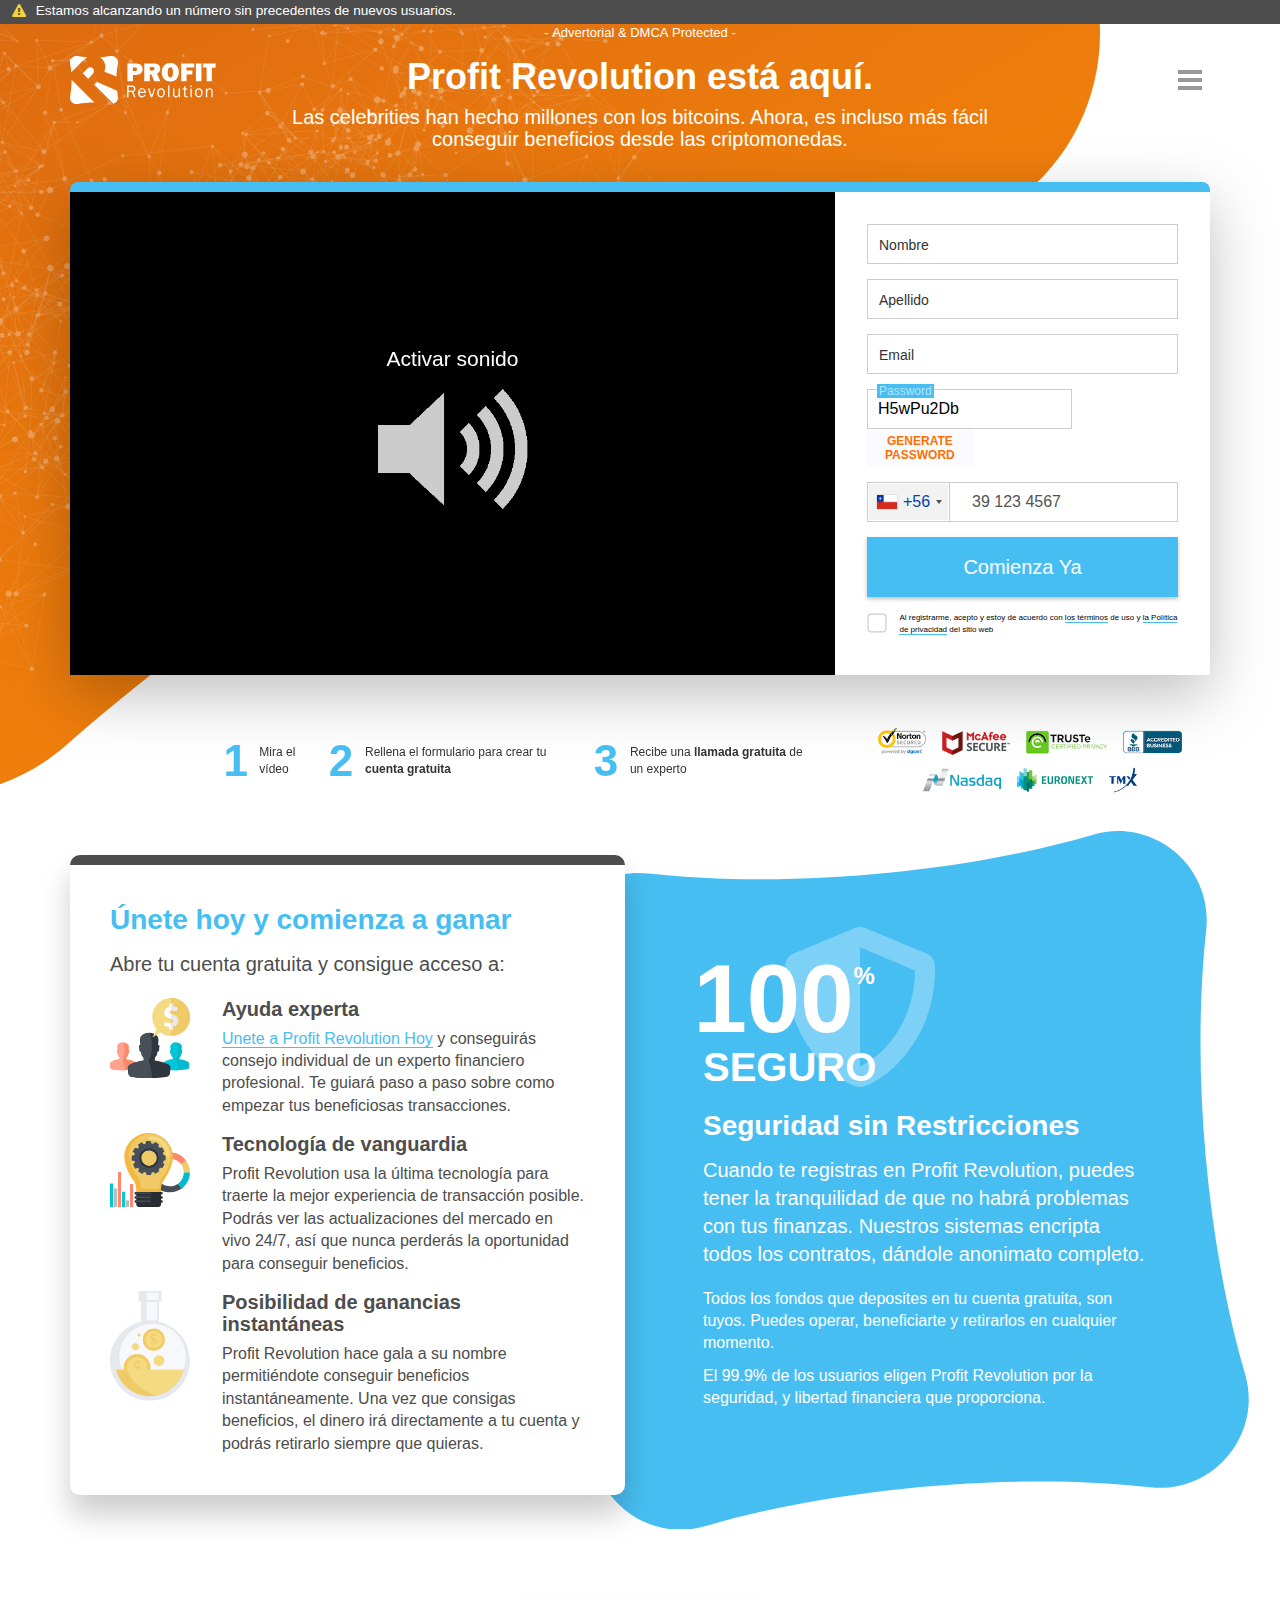
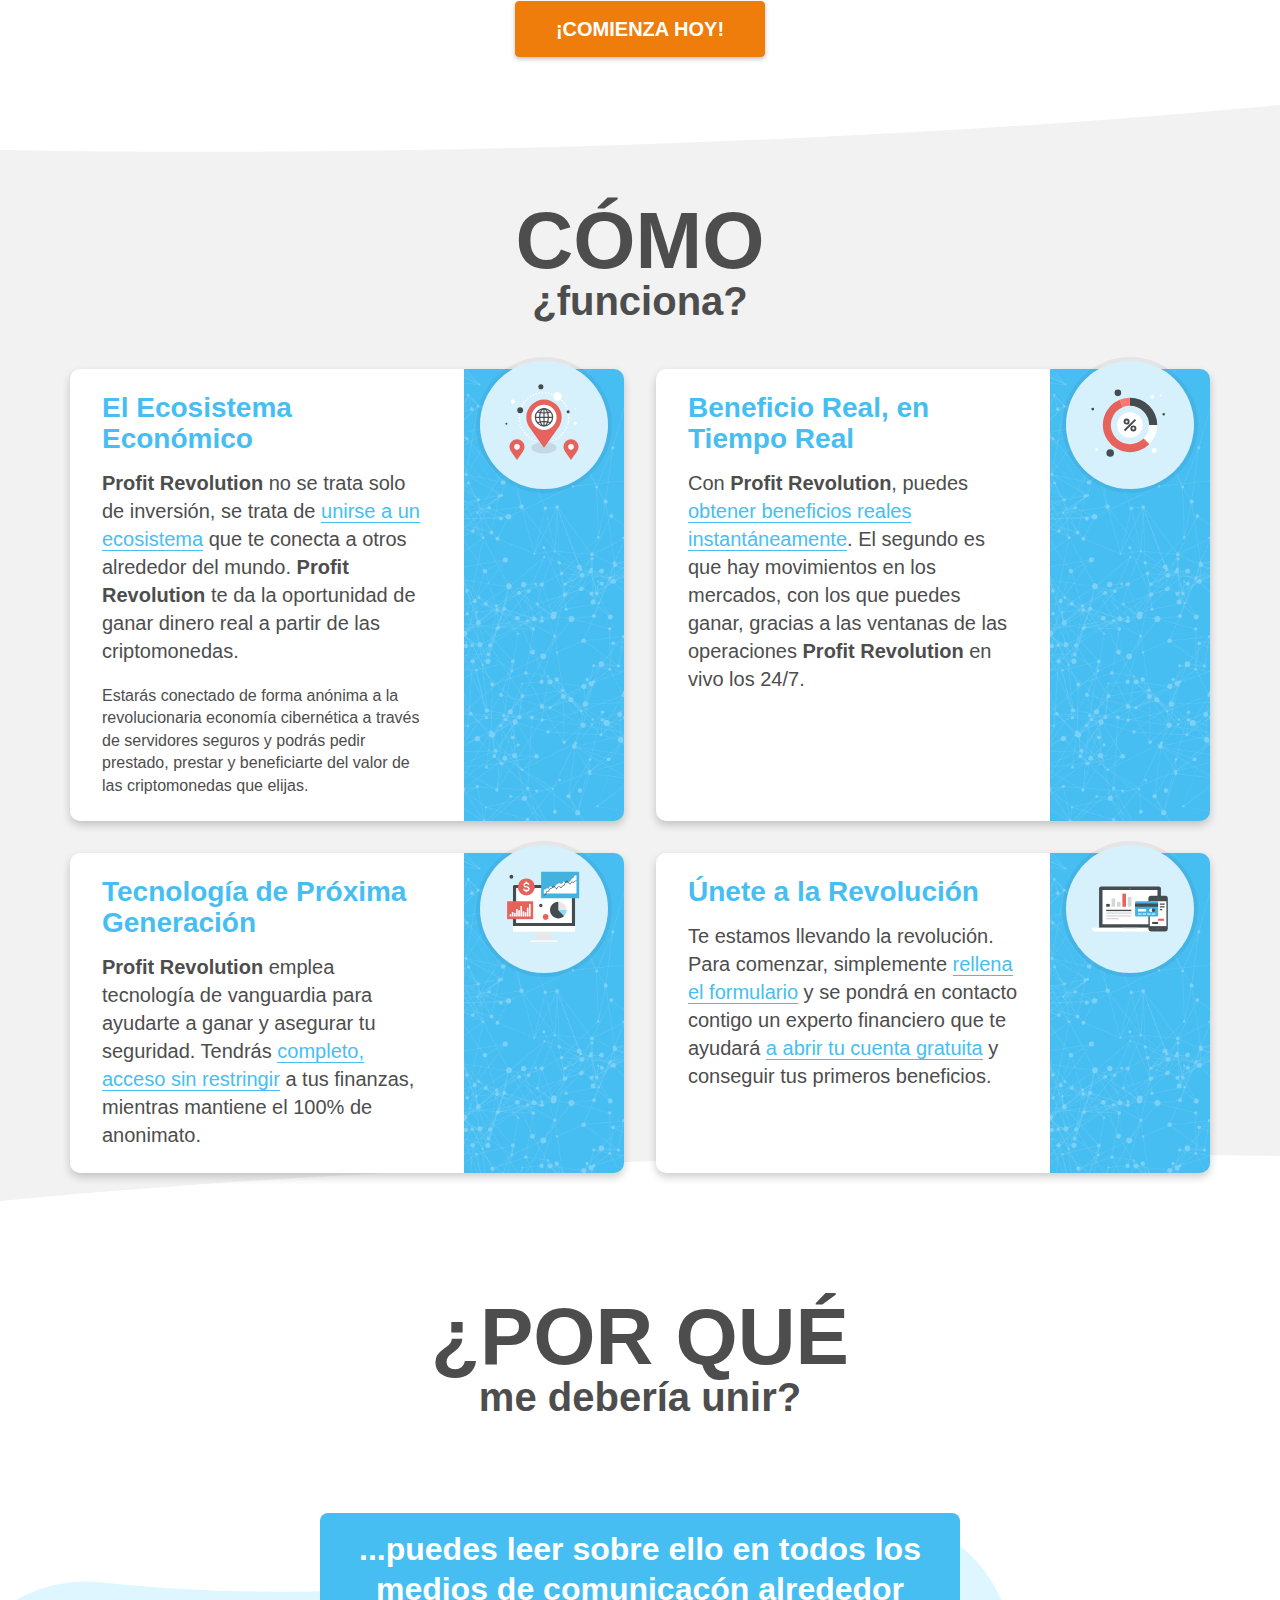
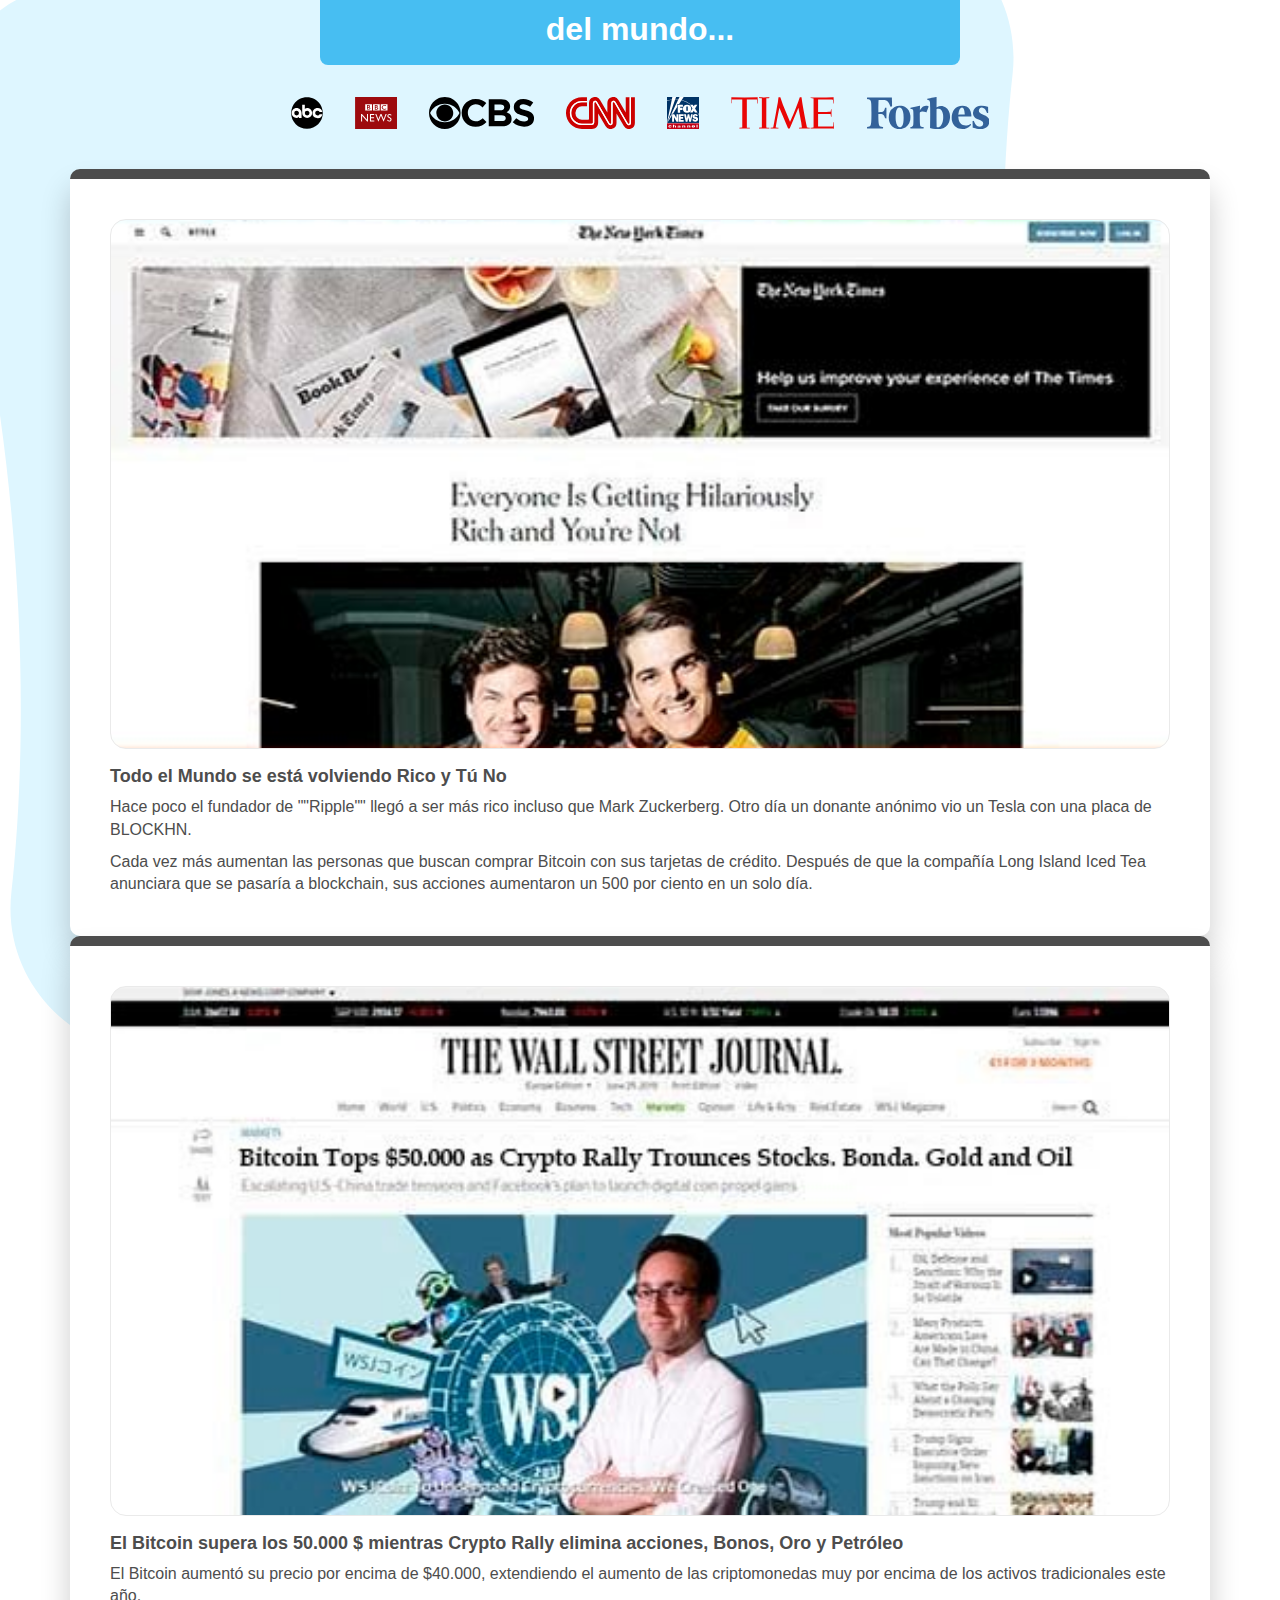
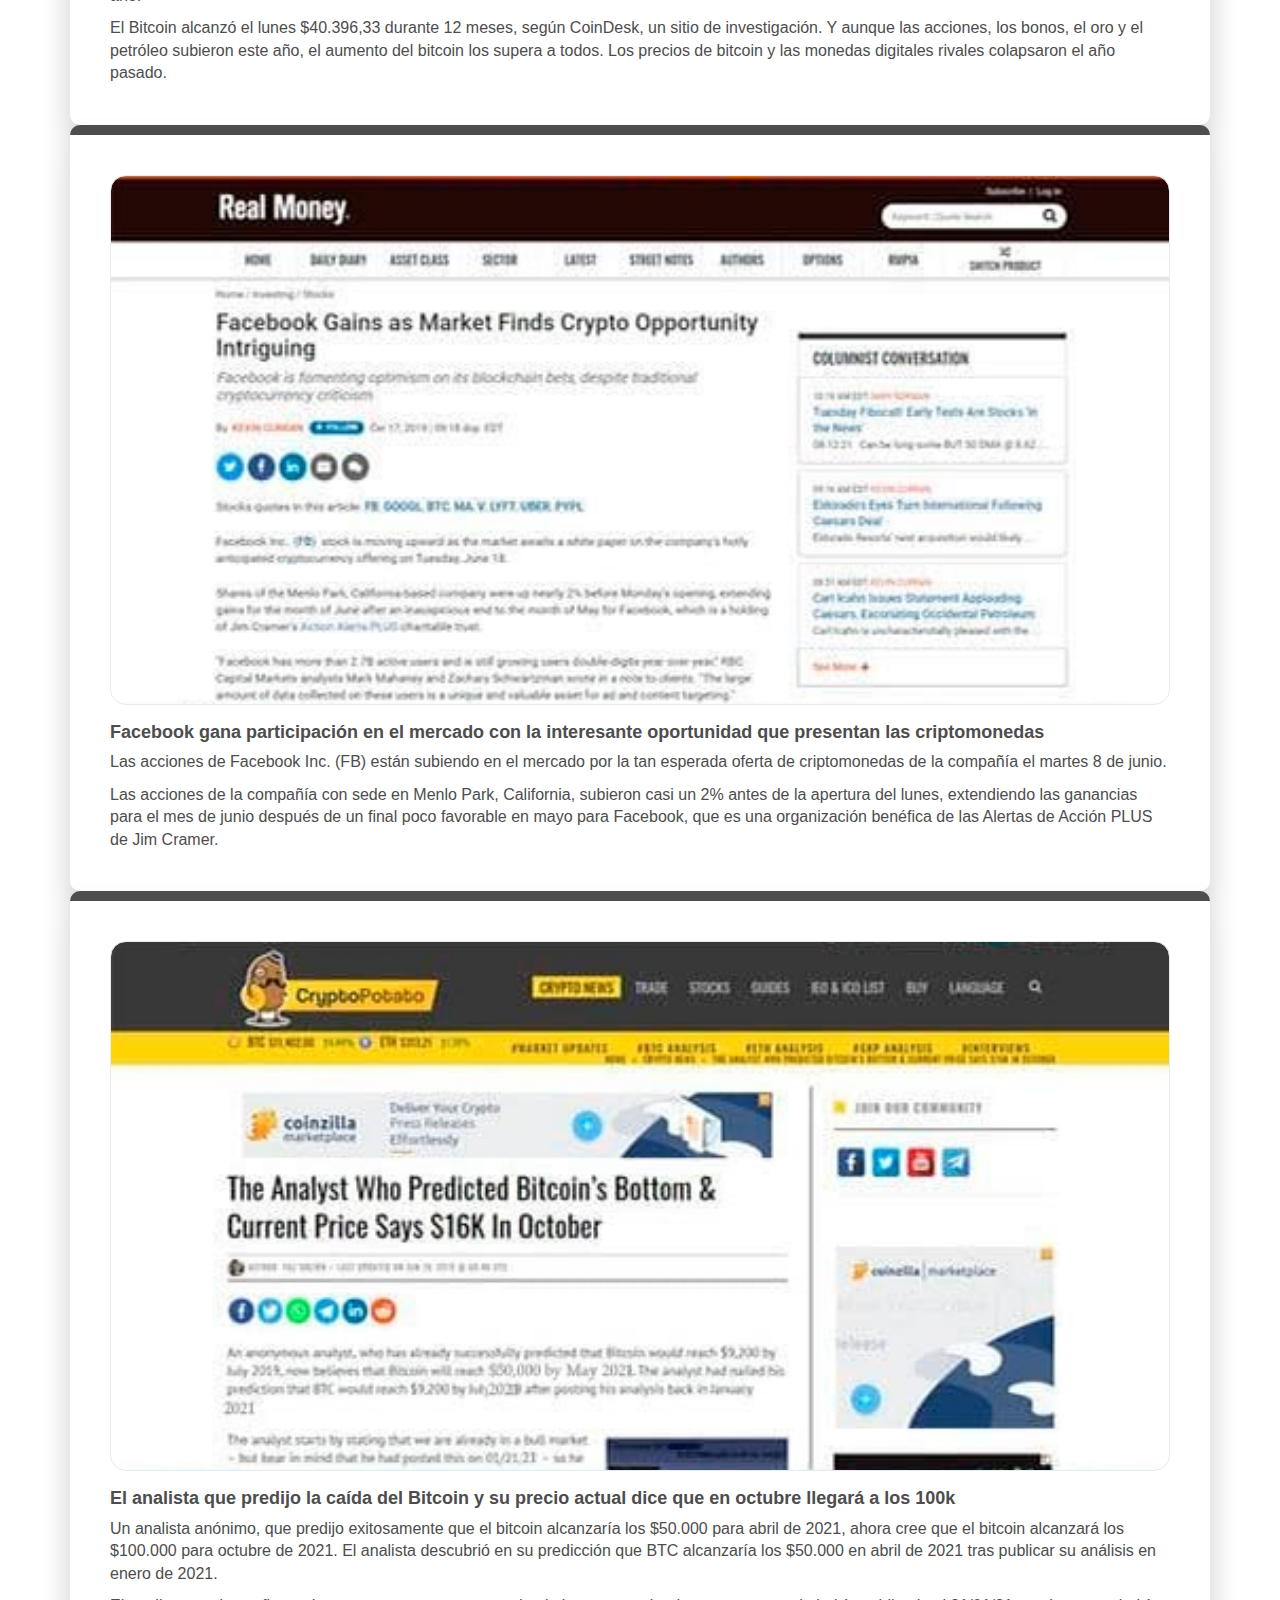
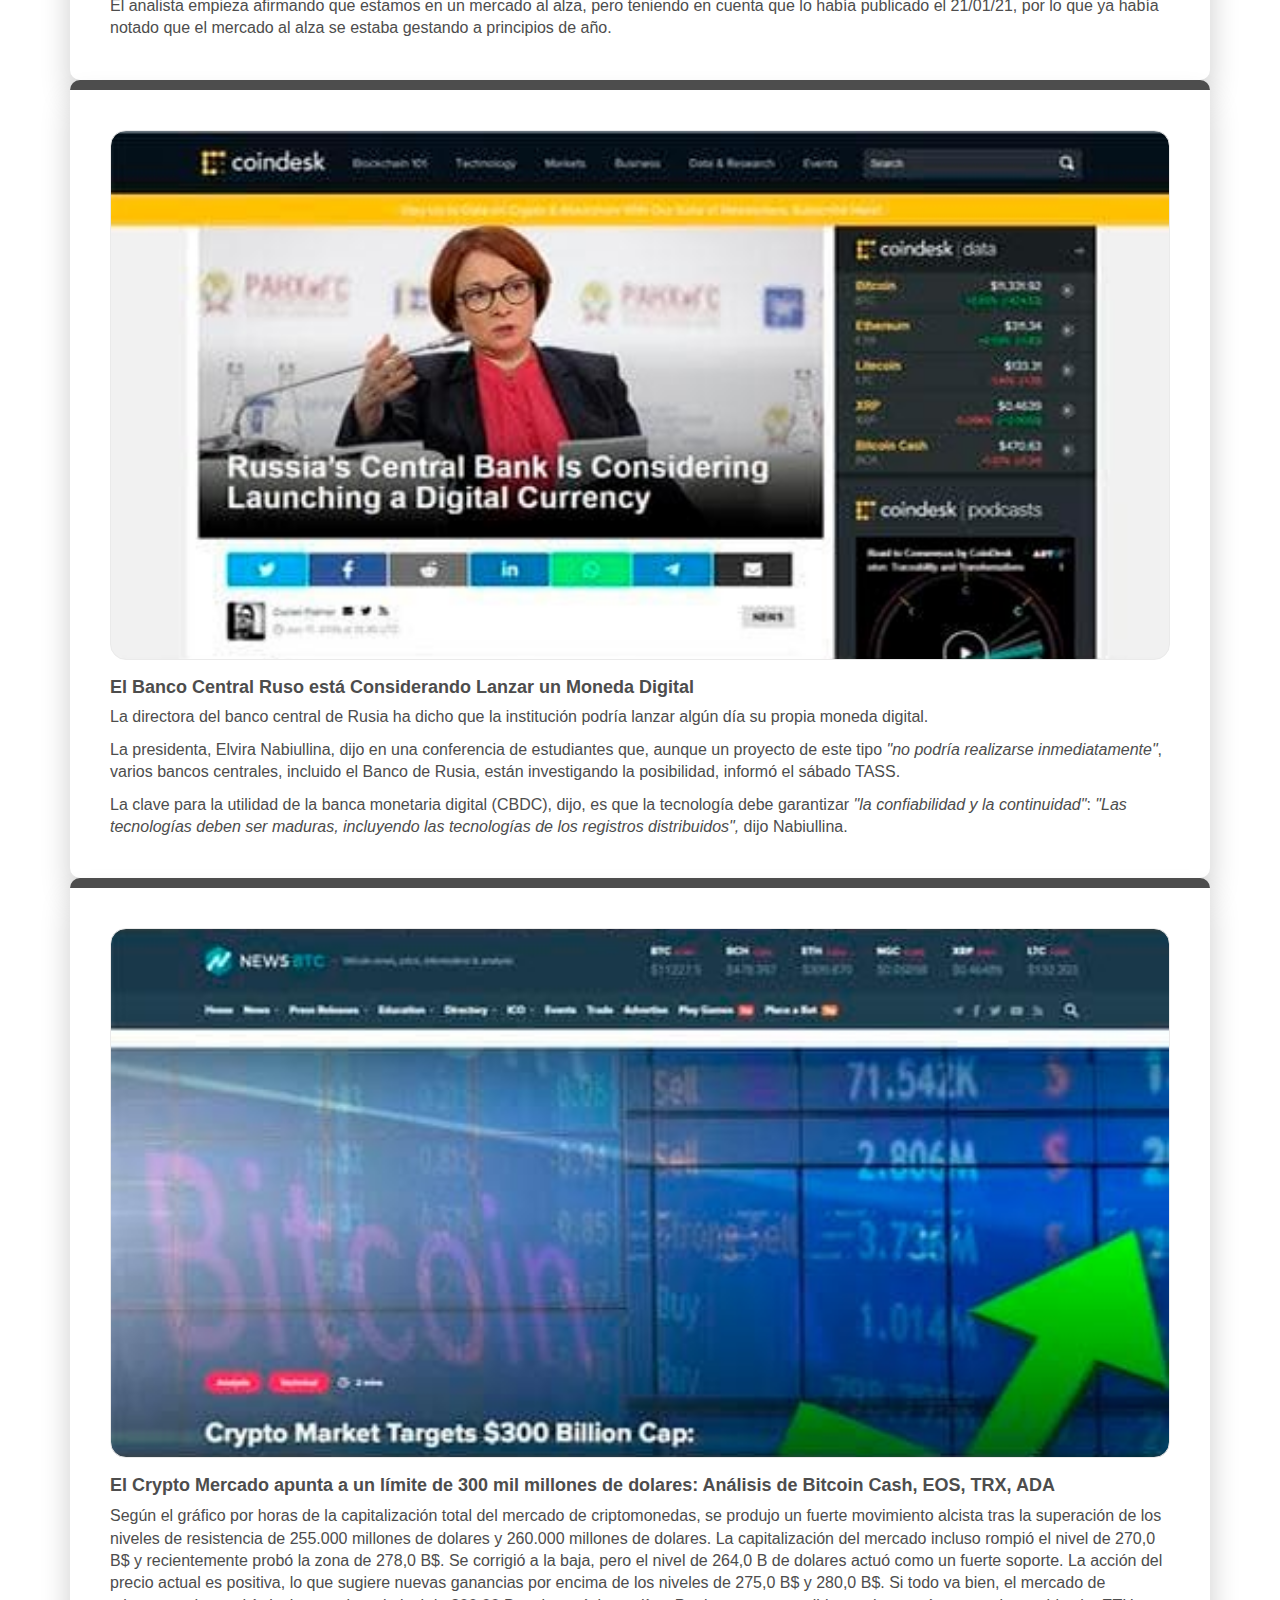
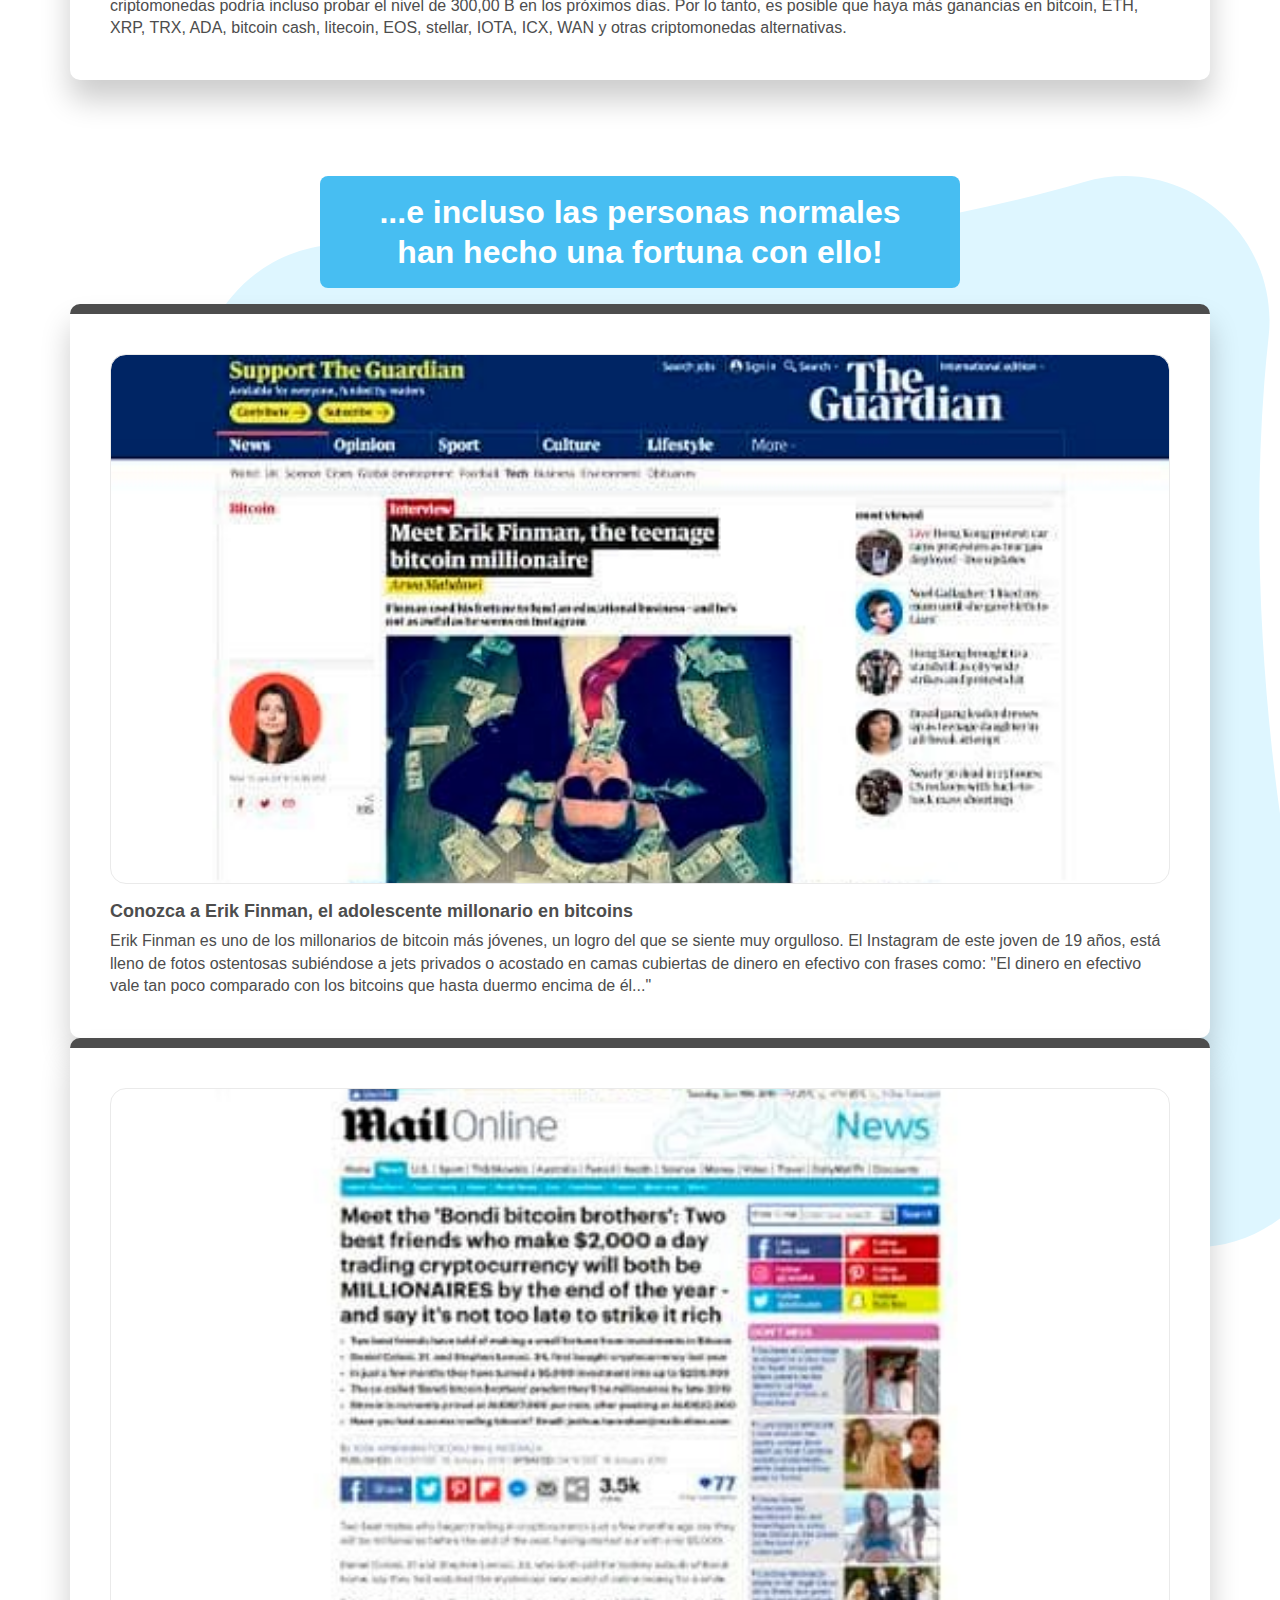
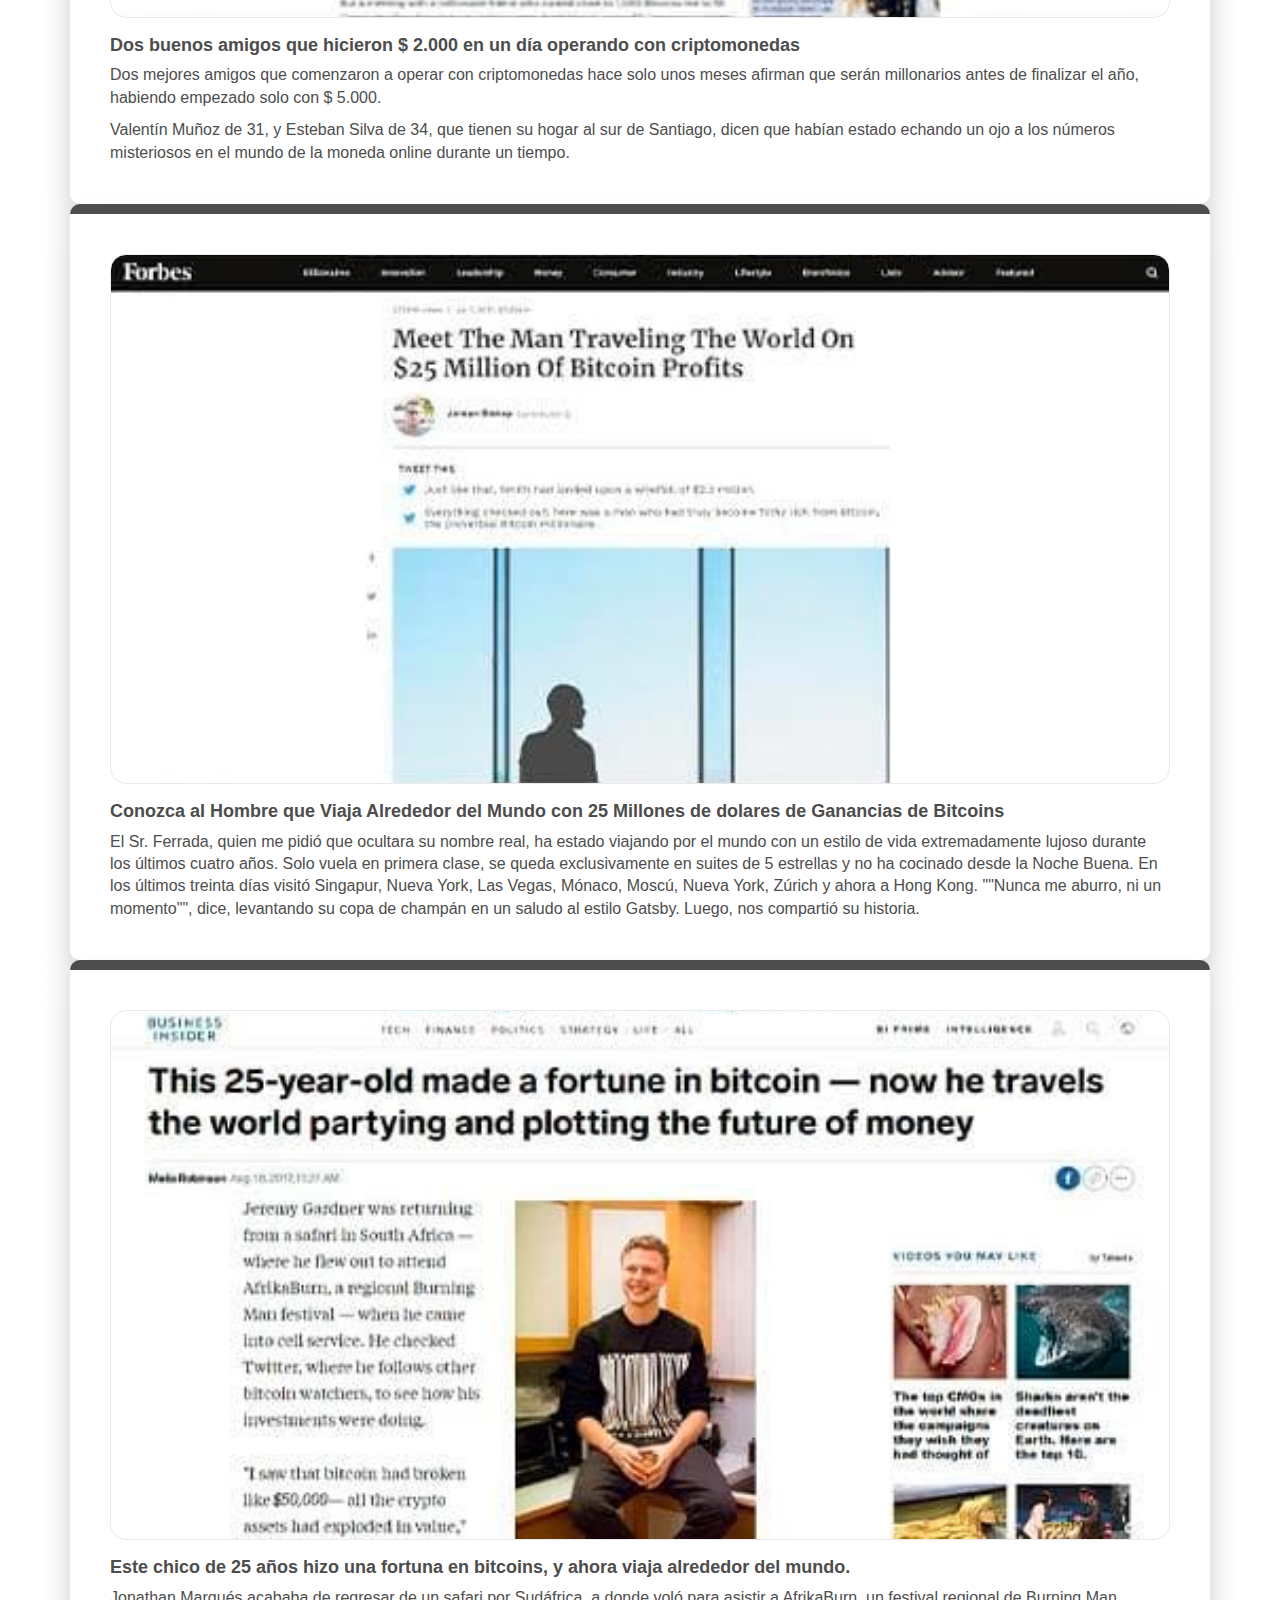
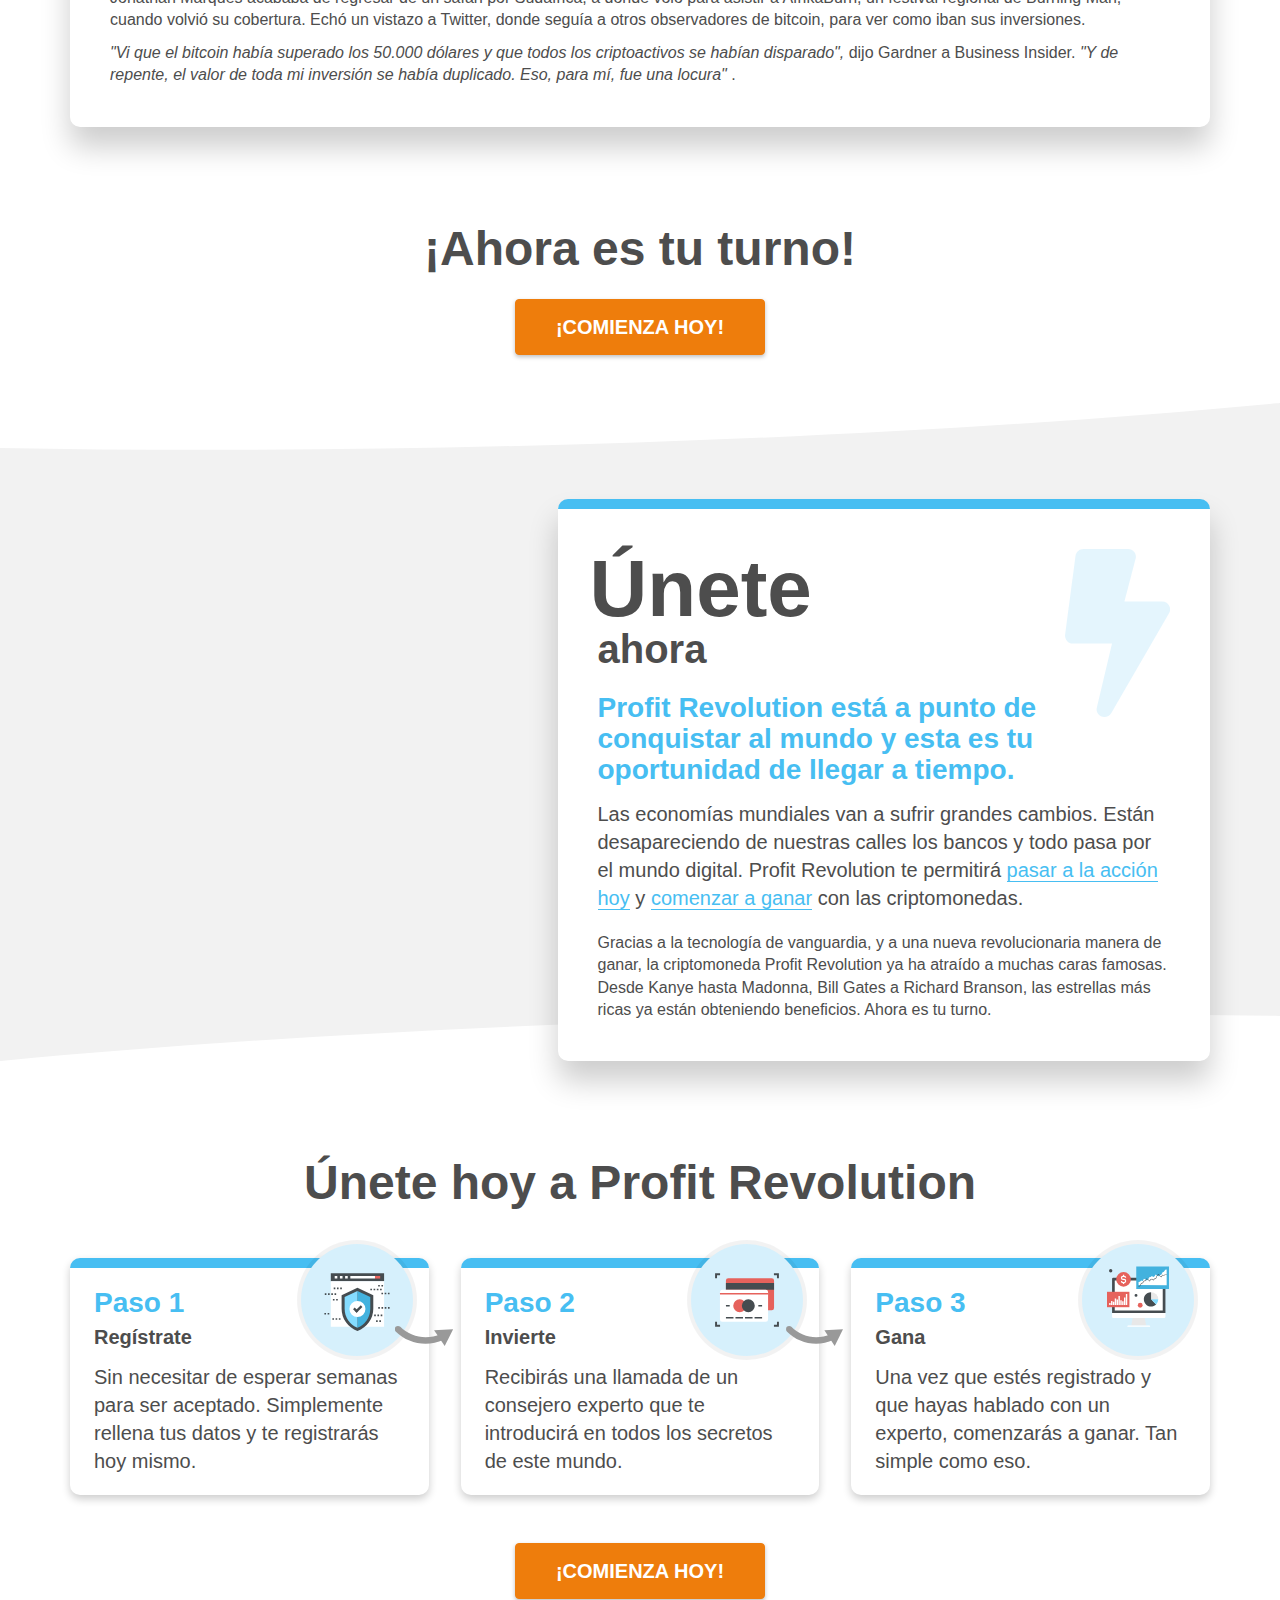
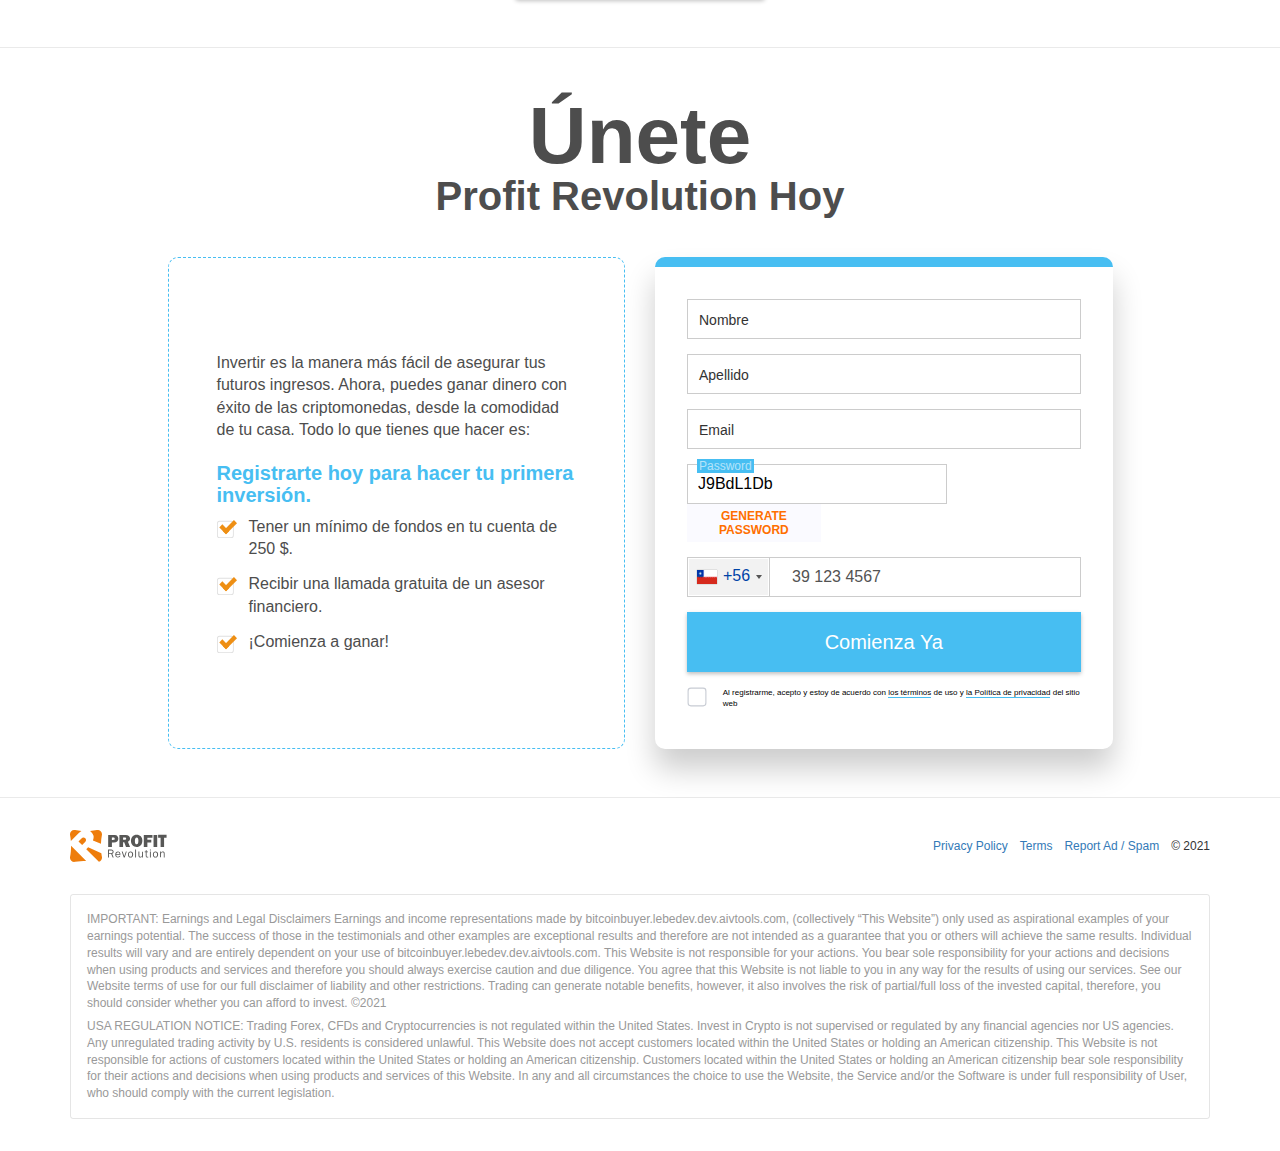
==== commit 042a9c87: "lending new slider" ====
--- a/lending/index.html
+++ b/lending/index.html
@@ -115,7 +115,7 @@
 										allow="accelerometer; autoplay; encrypted-media; gyroscope; picture-in-picture"
 										title="YouTube video player" width="675" height="380" src="/index_1.html"></iframe> -->
 									<iframe width="675" height="380"
-										src="https://www.youtube.com/embed/6bKUwqmuCI8?disablekb=0&amp;loop=1&amp;modestbranding=1&amp;rel=0&amp;fs=0&amp;showinfo=0&amp;autoplay=1&amp;playlist=6bKUwqmuCI8&amp;mute=1&amp;enablejsapi=1&amp;origin=https%3A%2F%2Fsp.profitrevolutions.com&amp;widgetid=1"
+										src="https://www.youtube.com/embed/6bKUwqmuCI8?disablekb=0&amp;loop=1&amp;modestbranding=1&amp;rel=0&amp;fs=0&amp;showinfo=0&amp;autoplay=0&amp;playlist=6bKUwqmuCI8&amp;mute=1&amp;enablejsapi=1&amp;origin=https%3A%2F%2Fsp.profitrevolutions.com&amp;widgetid=1"
 										title="YouTube video player" frameborder="0"
 										allow="accelerometer;  clipboard-write; autoplay; encrypted-media; gyroscope; picture-in-picture"
 										allowfullscreen></iframe>
@@ -3846,88 +3846,98 @@
 							<span class="headline--combo-headline">Cómo</span>
 							<span class="headline--combo-subheadline">¿funciona?</span>
 						</h1>
-						<div class="cards--grid-2" id="slider">
-							<div class="card--blue slider_item">
-								<div class="howItWorksIcon howItWorksIcon-1">
-
-									<svg viewBox="0 0 200 200">
-										<use xlink:href="#icon_network.min"></use>
-									</svg>
-
+						<div class="cards--grid-2" id="box">
+							<div class="slider">
+								<div class="slider__line" id="slide">
+									<div class="card--blue slider_item">
+										<div class="howItWorksIcon howItWorksIcon-1">
+											<svg viewBox="0 0 200 200">
+												<use xlink:href="#icon_network.min"></use>
+											</svg>
+
+										</div>
+										<h2>
+											El Ecosistema Económico
+										</h2>
+										<p class="lead">
+											<strong>Profit Revolution</strong> no se trata solo de inversión, se trata de <a
+												href="#bottomForm">unirse a un
+												ecosistema</a> que te
+											conecta a otros alrededor
+											del mundo. <strong>Profit Revolution</strong> te da la
+											oportunidad de ganar dinero real a partir de las criptomonedas.
+										</p>
+										<p>
+											Estarás conectado de forma anónima a la revolucionaria economía cibernética a través
+											de servidores seguros y podrás pedir prestado, prestar y beneficiarte del valor de
+											las criptomonedas que elijas.
+										</p>
+									</div>
+									<div class="card--blue slider_item blue">
+										<div class="howItWorksIcon howItWorksIcon-2">
+
+											<svg viewBox="0 0 200 200">
+												<use xlink:href="#icon_realtime.min"></use>
+											</svg>
+
+										</div>
+										<h2>
+											Beneficio Real, en Tiempo Real
+										</h2>
+										<p class="lead">
+											Con <strong>Profit Revolution</strong>, puedes <a href="#bottomForm">obtener
+												beneficios reales instantáneamente</a>. El segundo es que hay movimientos en los
+											mercados, con los que puedes ganar, gracias a las ventanas
+											de las operaciones <strong>Profit Revolution</strong> en vivo los 24/7.
+										</p>
+									</div>
+									<div class="card--blue slider_item blue">
+										<div class="howItWorksIcon howItWorksIcon-3">
+
+											<svg viewBox="0 0 200 200">
+												<use xlink:href="#icon_nextgen.min"></use>
+											</svg>
+
+										</div>
+										<h2>
+											Tecnología de Próxima Generación
+										</h2>
+										<p class="lead">
+											<strong>Profit Revolution</strong> emplea tecnología de vanguardia para ayudarte a
+											ganar y asegurar tu seguridad. Tendrás <a href="#bottomForm">completo, acceso sin
+												restringir</a> a tus finanzas, mientras mantiene el
+											100% de anonimato.
+										</p>
+									</div>
+									<div class="card--blue slider_item blue">
+										<div class="howItWorksIcon howItWorksIcon-4">
+
+											<svg viewBox="0 0 200 200">
+												<use xlink:href="#icon_revolution.min"></use>
+											</svg>
+
+										</div>
+										<h2>
+											Únete a la Revolución
+										</h2>
+										<p class="lead">
+											Te estamos llevando la revolución. Para comenzar, simplemente <a
+												href=#bottomForm">rellena
+												el
+												formulario</a> y se
+											pondrá en contacto contigo un
+											experto financiero que te ayudará <a href="#bottomForm">a
+												abrir tu cuenta
+												gratuita</a> y conseguir tus primeros beneficios.
+										</p>
+									</div>
 								</div>
-								<h2>
-									El Ecosistema Económico
-								</h2>
-								<p class="lead">
-									<strong>Profit Revolution</strong> no se trata solo de inversión, se trata de <a
-										href="#bottomForm">unirse a un ecosistema</a> que te
-									conecta a otros alrededor
-									del mundo. <strong>Profit Revolution</strong> te da la
-									oportunidad de ganar dinero real a partir de las criptomonedas.
-								</p>
-								<p>
-									Estarás conectado de forma anónima a la revolucionaria economía cibernética a través
-									de servidores seguros y podrás pedir prestado, prestar y beneficiarte del valor de
-									las criptomonedas que elijas.
-								</p>
+								<button class="btn__slide slider-prev">Prev</button>
+								<button class="btn__slide slider-next">Next</button>
 							</div>
-							<div class="card--blue slider_item blue">
-								<div class="howItWorksIcon howItWorksIcon-2">
-
-									<svg viewBox="0 0 200 200">
-										<use xlink:href="#icon_realtime.min"></use>
-									</svg>
-
-								</div>
-								<h2>
-									Beneficio Real, en Tiempo Real
-								</h2>
-								<p class="lead">
-									Con <strong>Profit Revolution</strong>, puedes <a href="#bottomForm">obtener
-										beneficios reales instantáneamente</a>. El segundo es que hay movimientos en los
-									mercados, con los que puedes ganar, gracias a las ventanas
-									de las operaciones <strong>Profit Revolution</strong> en vivo los 24/7.
-								</p>
-							</div>
-							<div class="card--blue slider_item blue">
-								<div class="howItWorksIcon howItWorksIcon-3">
-
-									<svg viewBox="0 0 200 200">
-										<use xlink:href="#icon_nextgen.min"></use>
-									</svg>
-
-								</div>
-								<h2>
-									Tecnología de Próxima Generación
-								</h2>
-								<p class="lead">
-									<strong>Profit Revolution</strong> emplea tecnología de vanguardia para ayudarte a
-									ganar y asegurar tu seguridad. Tendrás <a href="#bottomForm">completo, acceso sin
-										restringir</a> a tus finanzas, mientras mantiene el
-									100% de anonimato.
-								</p>
-							</div>
-							<div class="card--blue slider_item blue">
-								<div class="howItWorksIcon howItWorksIcon-4">
-
-									<svg viewBox="0 0 200 200">
-										<use xlink:href="#icon_revolution.min"></use>
-									</svg>
-
-								</div>
-								<h2>
-									Únete a la Revolución
-								</h2>
-								<p class="lead">
-									Te estamos llevando la revolución. Para comenzar, simplemente <a href=#bottomForm">rellena el
-										formulario</a> y se
-									pondrá en contacto contigo un
-									experto financiero que te ayudará <a href="#bottomForm">a
-										abrir tu cuenta
-										gratuita</a> y conseguir tus primeros beneficios.
-								</p>
-							</div>
+
 						</div>
+
 					</div>
 					<svg xmlns="http://www.w3.org/2000/svg" class="section--grey-blob" viewBox="0 0 1366 158.4"
 						preserveAspectRatio="none">
@@ -8320,7 +8330,8 @@
 					<path d="M100 65.7a34.32 34.32 0 0 1 34.31 34.3h14.27A48.59 48.59 0 0 0 100 51.41V65.7z" fill="#454c50">
 					</path>
 					<path d="M100 65.7V51.4a48.09 48.09 0 0 0-18.58 3.71l5.45 13.18a34.23 34.23 0 0 1 13.13-2.6z"
-						fill="#ff7770"></path>
+						fill="#ff7770">
+					</path>
 					<path d="M124.24 124.28a34.31 34.31 0 1 1-37.37-56L81.4 55.12a48.59 48.59 0 1 0 53 79.27z"
 						fill="#e6625c">
 					</path>
--- a/lending/css/style_es.css
+++ b/lending/css/style_es.css
@@ -2400,28 +2400,28 @@
     z-index: 1
 }
 
-.cards--grid-2 {
+.cards--grid-2 .slider__line {
     display: grid;
     position: relative;
     z-index: 0
 }
 
 @media screen and (min-width: 992px) {
-    .cards--grid-2 {
+    .cards--grid-2 .slider__line {
         grid-template-columns: 1fr 1fr;
         grid-gap: 2rem
     }
 }
 
 @media screen and (min-width: 768px) and (max-width: 991px) {
-    .cards--grid-2 {
+    .cards--grid-2 .slider__line {
         grid-template-columns: 1fr 1fr;
         grid-gap: 2rem
     }
 }
 
 @media screen and (max-width: 767px) {
-    .cards--grid-2 {
+    .cards--grid-2 .slider__line {
         grid-template-columns: 1fr;
         grid-gap: 1rem
     }
@@ -2612,29 +2612,29 @@
     }
 }
 
-.cards--grid-2 .card--grey,
-.cards--grid-2 .card--blue {
+.cards--grid-2 .slider__line .card--grey,
+.cards--grid-2 .slider__line .card--blue {
     -webkit-box-shadow: 0 4px 8px rgba(0, 0, 0, 0.2);
     box-shadow: 0 4px 8px rgba(0, 0, 0, 0.2)
 }
 
 @media screen and (min-width: 992px) {
-    .cards--grid-2 .card--grey,
-    .cards--grid-2 .card--blue {
+    .cards--grid-2 .slider__line .card--grey,
+    .cards--grid-2 .slider__line .card--blue {
         padding: 2.5rem
     }
 }
 
 @media screen and (min-width: 768px) and (max-width: 991px) {
-    .cards--grid-2 .card--grey,
-    .cards--grid-2 .card--blue {
+    .cards--grid-2 .slider__line .card--grey,
+    .cards--grid-2 .slider__line .card--blue {
         padding: 2rem
     }
 }
 
 @media screen and (max-width: 767px) {
-    .cards--grid-2 .card--grey,
-    .cards--grid-2 .card--blue {
+    .cards--grid-2 .slider__line .card--grey,
+    .cards--grid-2 .slider__line .card--blue {
         padding: 1.5rem
     }
 }
@@ -4336,29 +4336,59 @@
     position: relative
 }
 
-#sectionHowItWorks .cards--grid-2 {
+#sectionHowItWorks .cards--grid-2 .slider__line {
     margin: 3rem 0 -6rem
 }
 
+/* /////////////////////////////////////////////////////// slider //////////////////////////////////////// */
+
 @media screen and (max-width: 1199px) {
-    #sectionHowItWorks .cards--grid-2 {
+    #sectionHowItWorks .cards--grid-2 .slider__line {
 		display: block;
-		position: relative;
 	}
-	 .blue {
-		z-index: -1;
-		position: absolute;
-		top: 5%;
-		left: 0;
-		opacity: 0.2;
-		margin-bottom: 3rem;
-	}
-	
-	.blue_op{
-			animation: animationSlide 2s ease; 
-	}
-}
-
+
+.slider {
+    max-width: 95%;
+    margin: 20px auto;
+	 position: relative;
+}
+
+.slider__line{
+    display: flex;
+	 flex-direction: row;
+    position: relative;
+    left: 0;
+    transition: all ease 2s;
+}
+
+.slider_item {
+	margin: 0 10px;
+}
+.btn__slide {
+	position: absolute;
+	width: 50px;
+	height: 50px;
+	top: 40%;
+	border-radius: 50%;
+	background-color: orange;
+	border: none;
+	box-shadow: 0 0 0 0.25em rgba(0, 0, 0, 0.05);
+	opacity: 0;
+}
+
+.btn_slide:hover {
+	background-color: rgb(230, 171, 64);
+}
+
+.slider-prev{
+	left: -15px;
+}
+
+.slider-next{
+	right: -15px;
+}
+
+}
 
 @keyframes animationSlide{
 	0%{
@@ -4373,21 +4403,21 @@
 }
 
 @media screen and (max-width: 599px) {
-    #sectionHowItWorks .cards--grid-2 {
+    #sectionHowItWorks .cards--grid-2 .slider__line {
         grid-gap: 2rem
     }
 }
 
-#sectionHowItWorks .cards--grid-2 [class^="card"] {
+#sectionHowItWorks .cards--grid-2 .slider__line [class^="card"] {
     padding: 1.5rem 2rem
 }
 
 @media screen and (min-width: 600px) {
-    #sectionHowItWorks .cards--grid-2 [class^="card"] {
+    #sectionHowItWorks .cards--grid-2 .slider__line [class^="card"] {
         border-right: 10rem solid #47bef2;
         border-top: 0
     }
-    #sectionHowItWorks .cards--grid-2 [class^="card"]::before {
+    #sectionHowItWorks .cards--grid-2 .slider__line [class^="card"]::before {
         content: "";
         display: block;
         background-image: url("../img/mesh.png");
@@ -4404,10 +4434,10 @@
 }
 
 @media screen and (max-width: 599px) {
-    #sectionHowItWorks .cards--grid-2 [class^="card"] {
+    #sectionHowItWorks .cards--grid-2 .slider__line [class^="card"] {
         border-top: 3rem solid #47bef2
     }
-    #sectionHowItWorks .cards--grid-2 [class^="card"]::before {
+    #sectionHowItWorks .cards--grid-2 .slider__line [class^="card"]::before {
         content: "";
         display: block;
         background-image: url("../img/mesh.png");
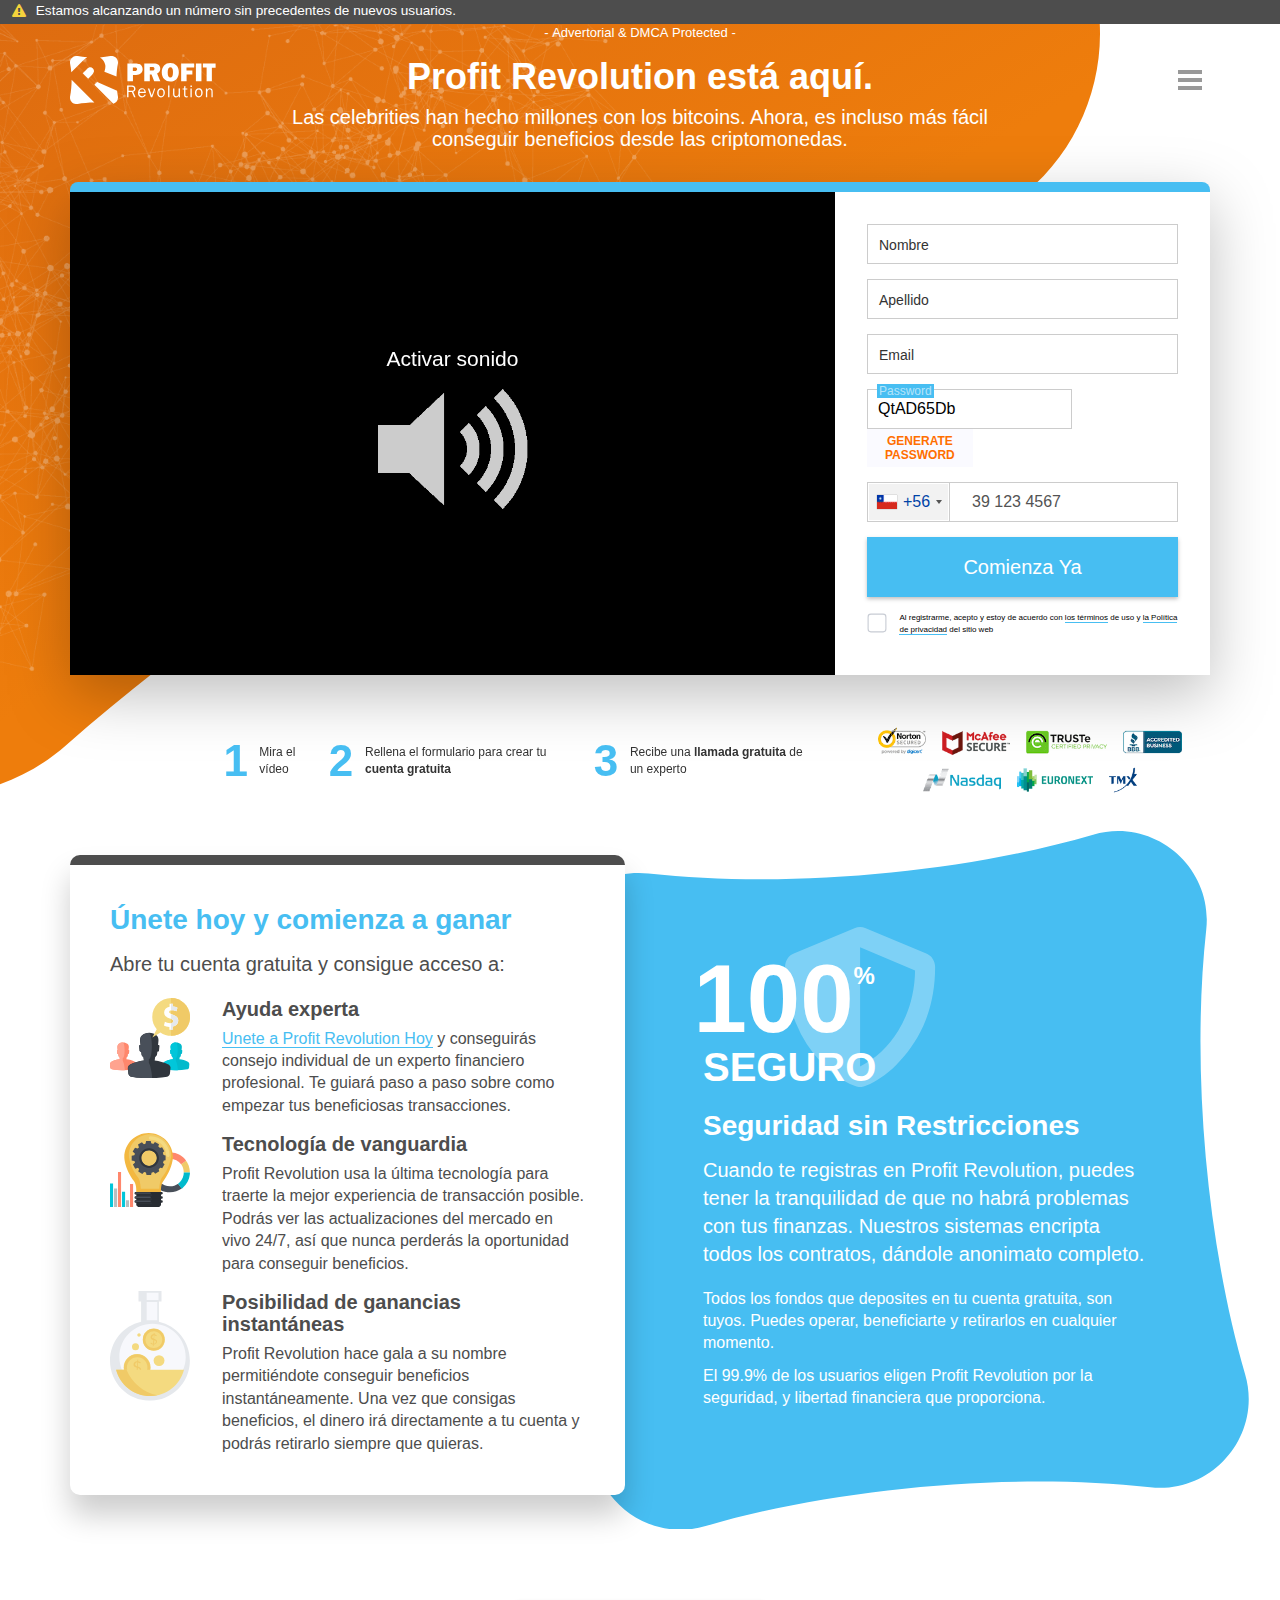
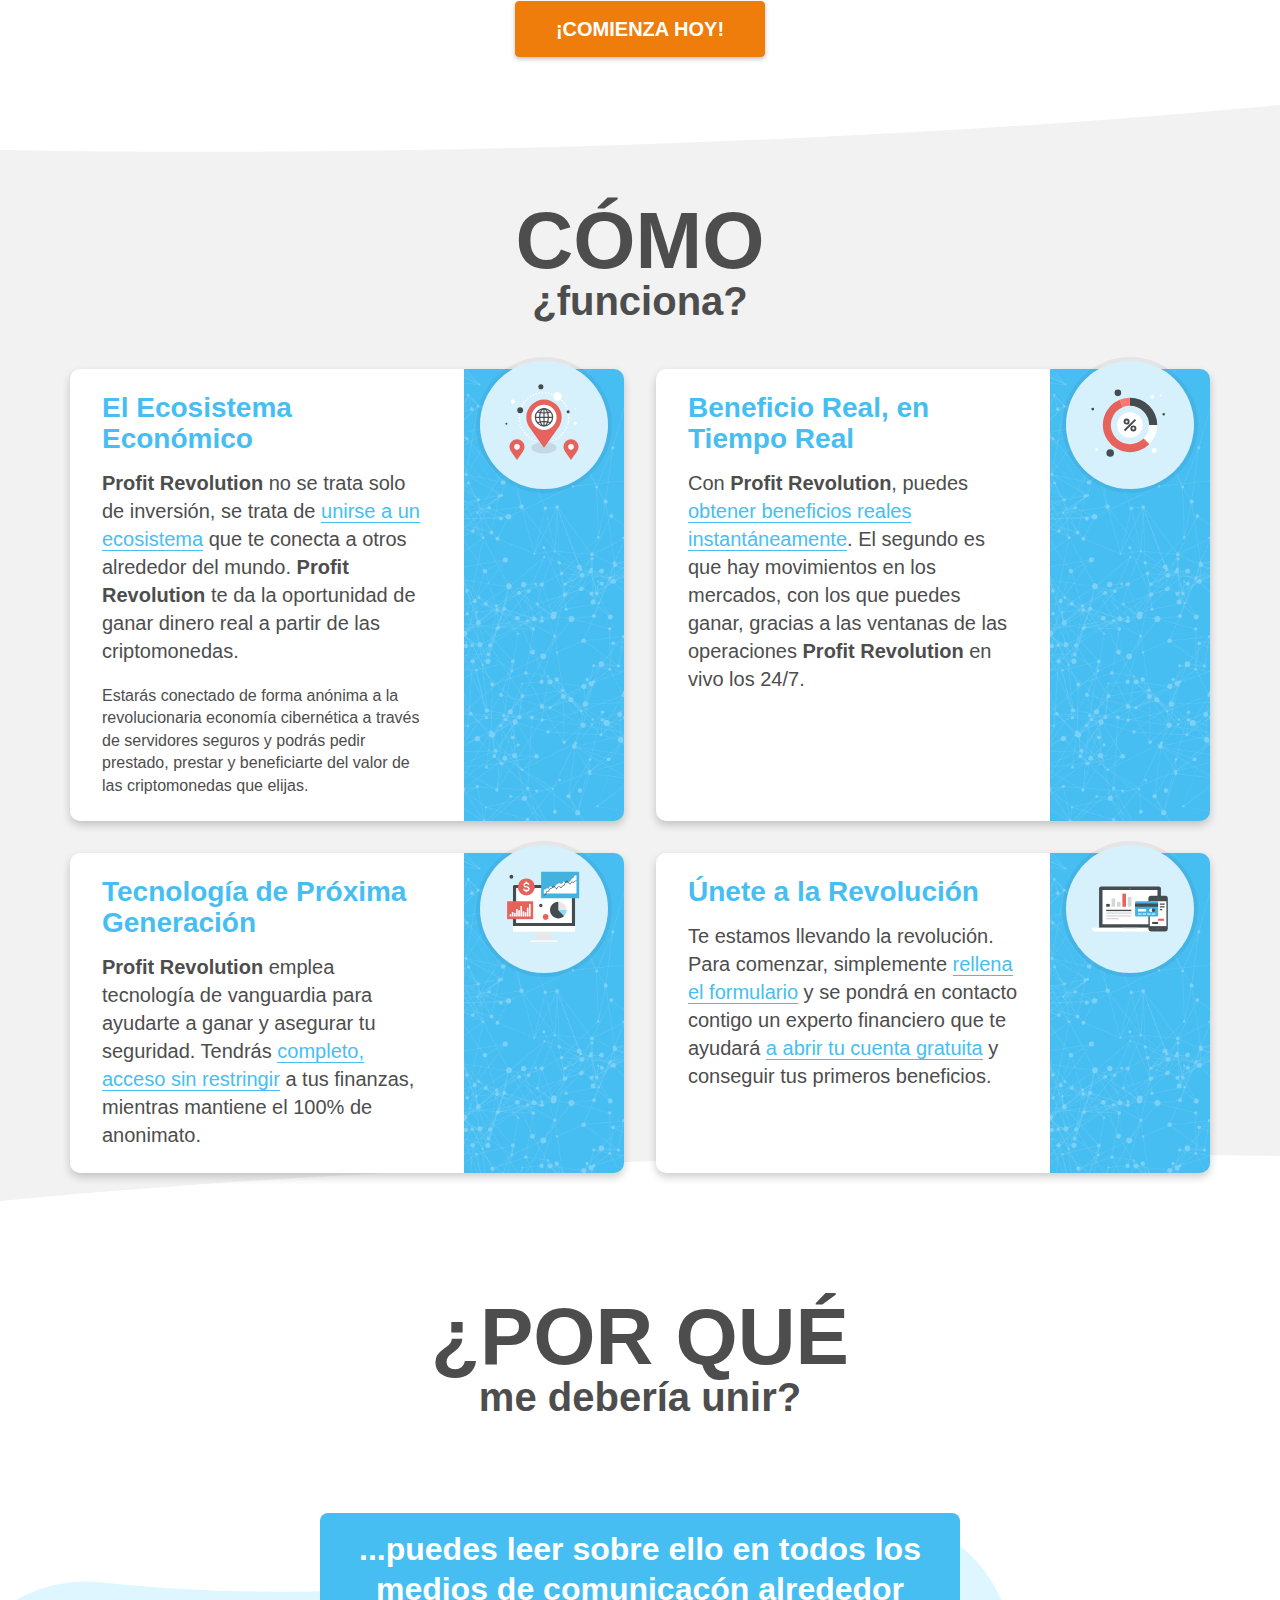
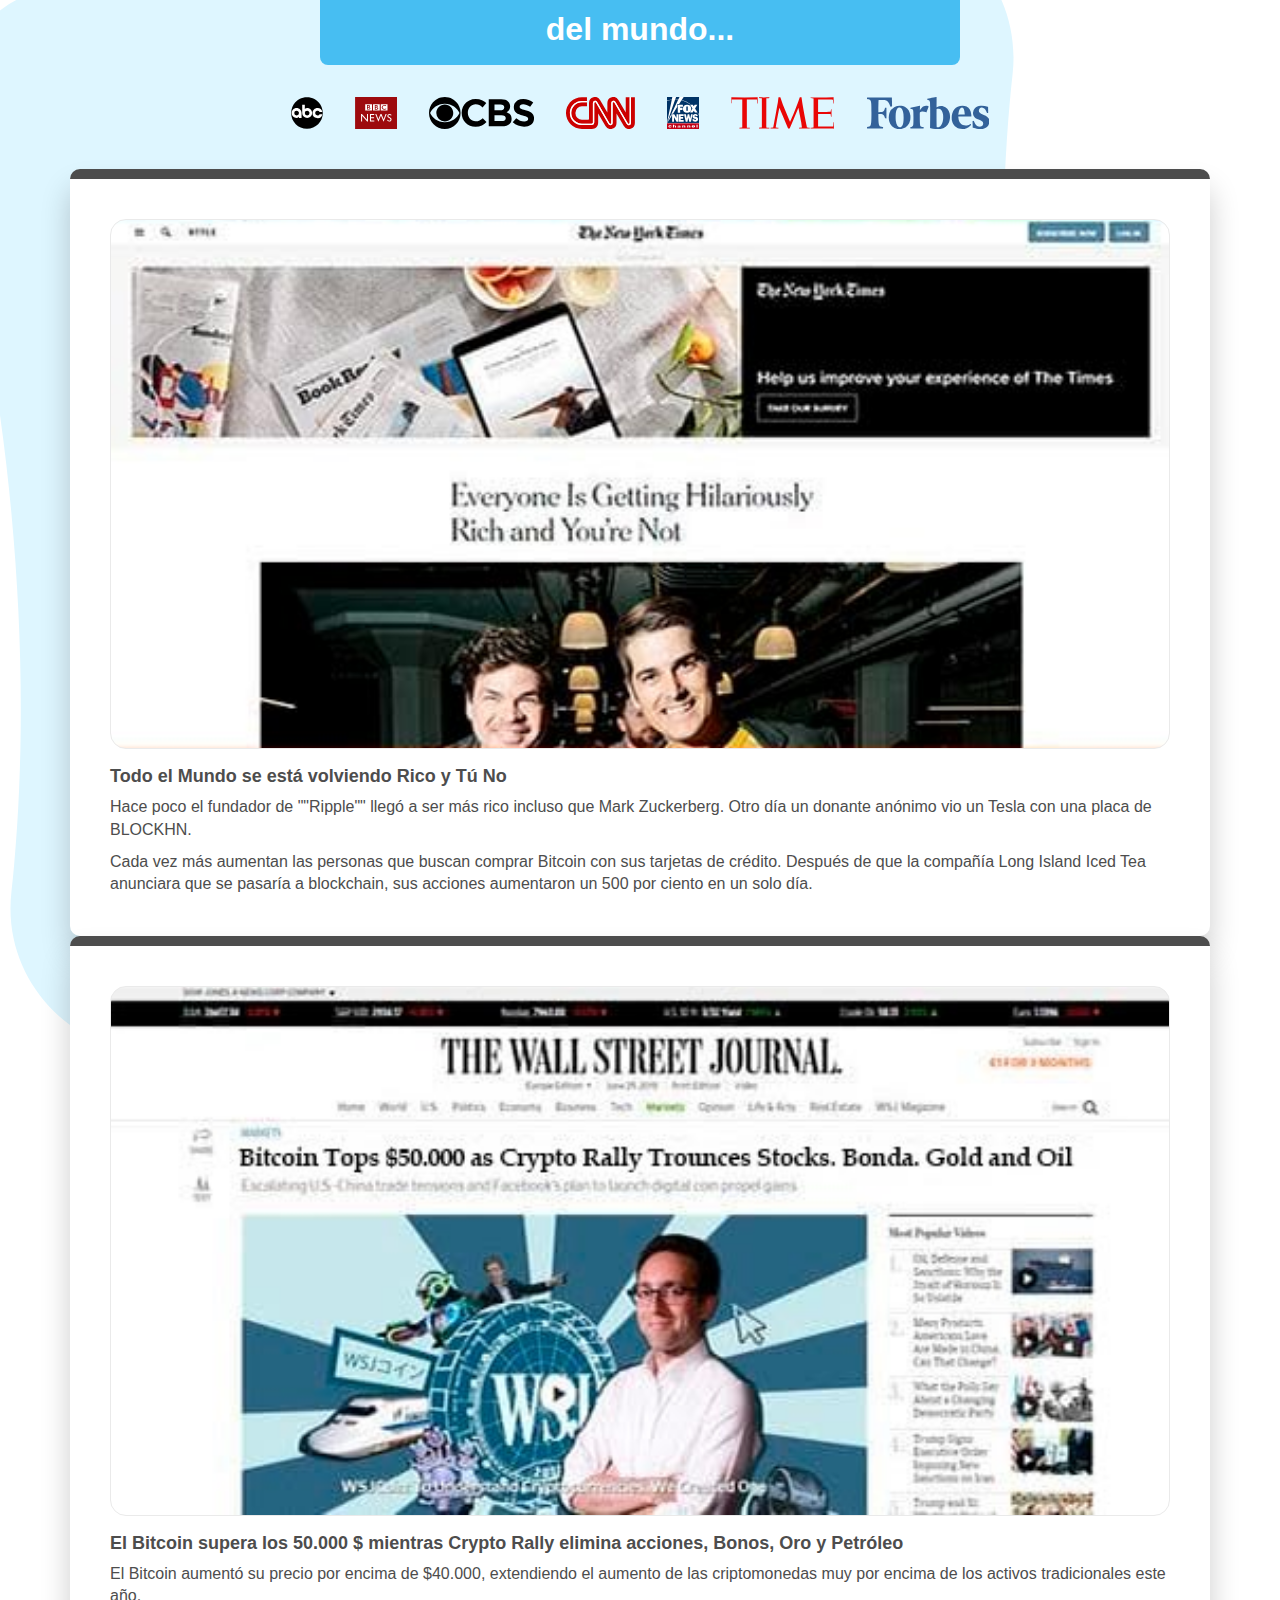
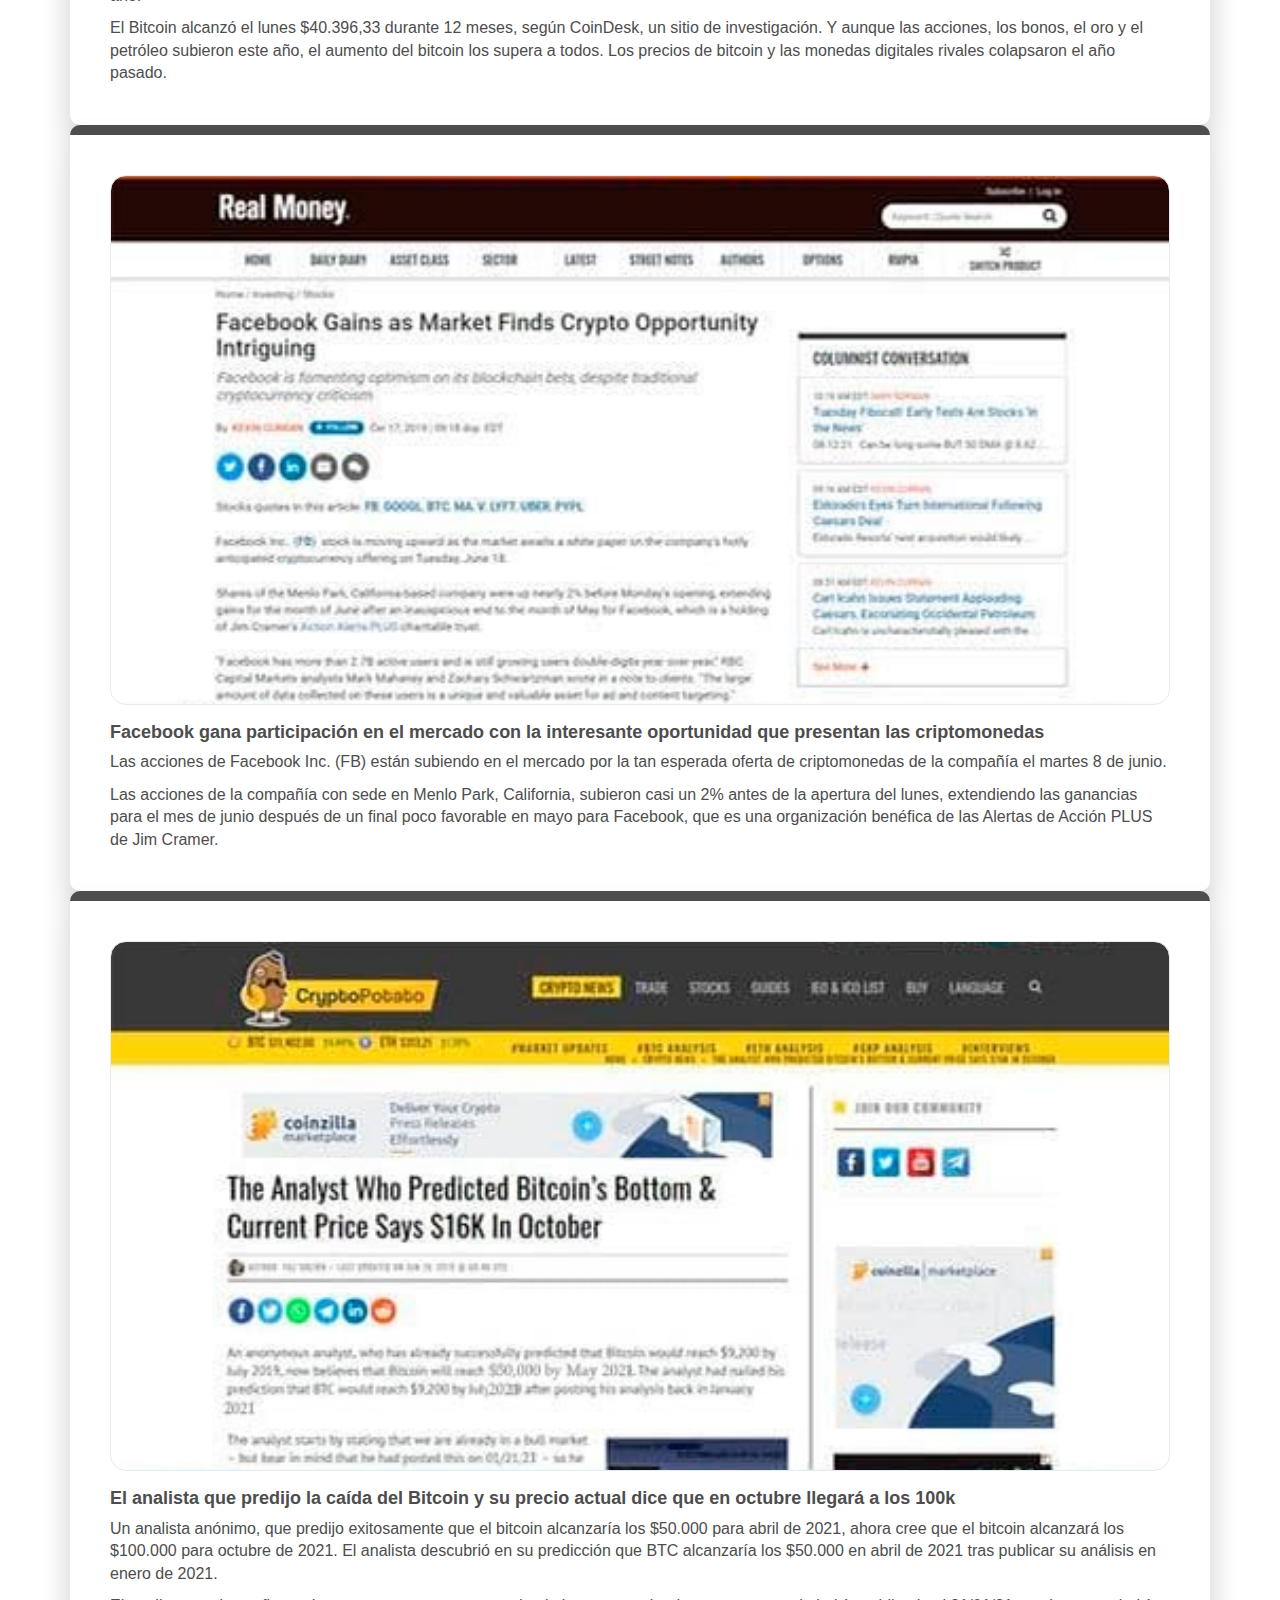
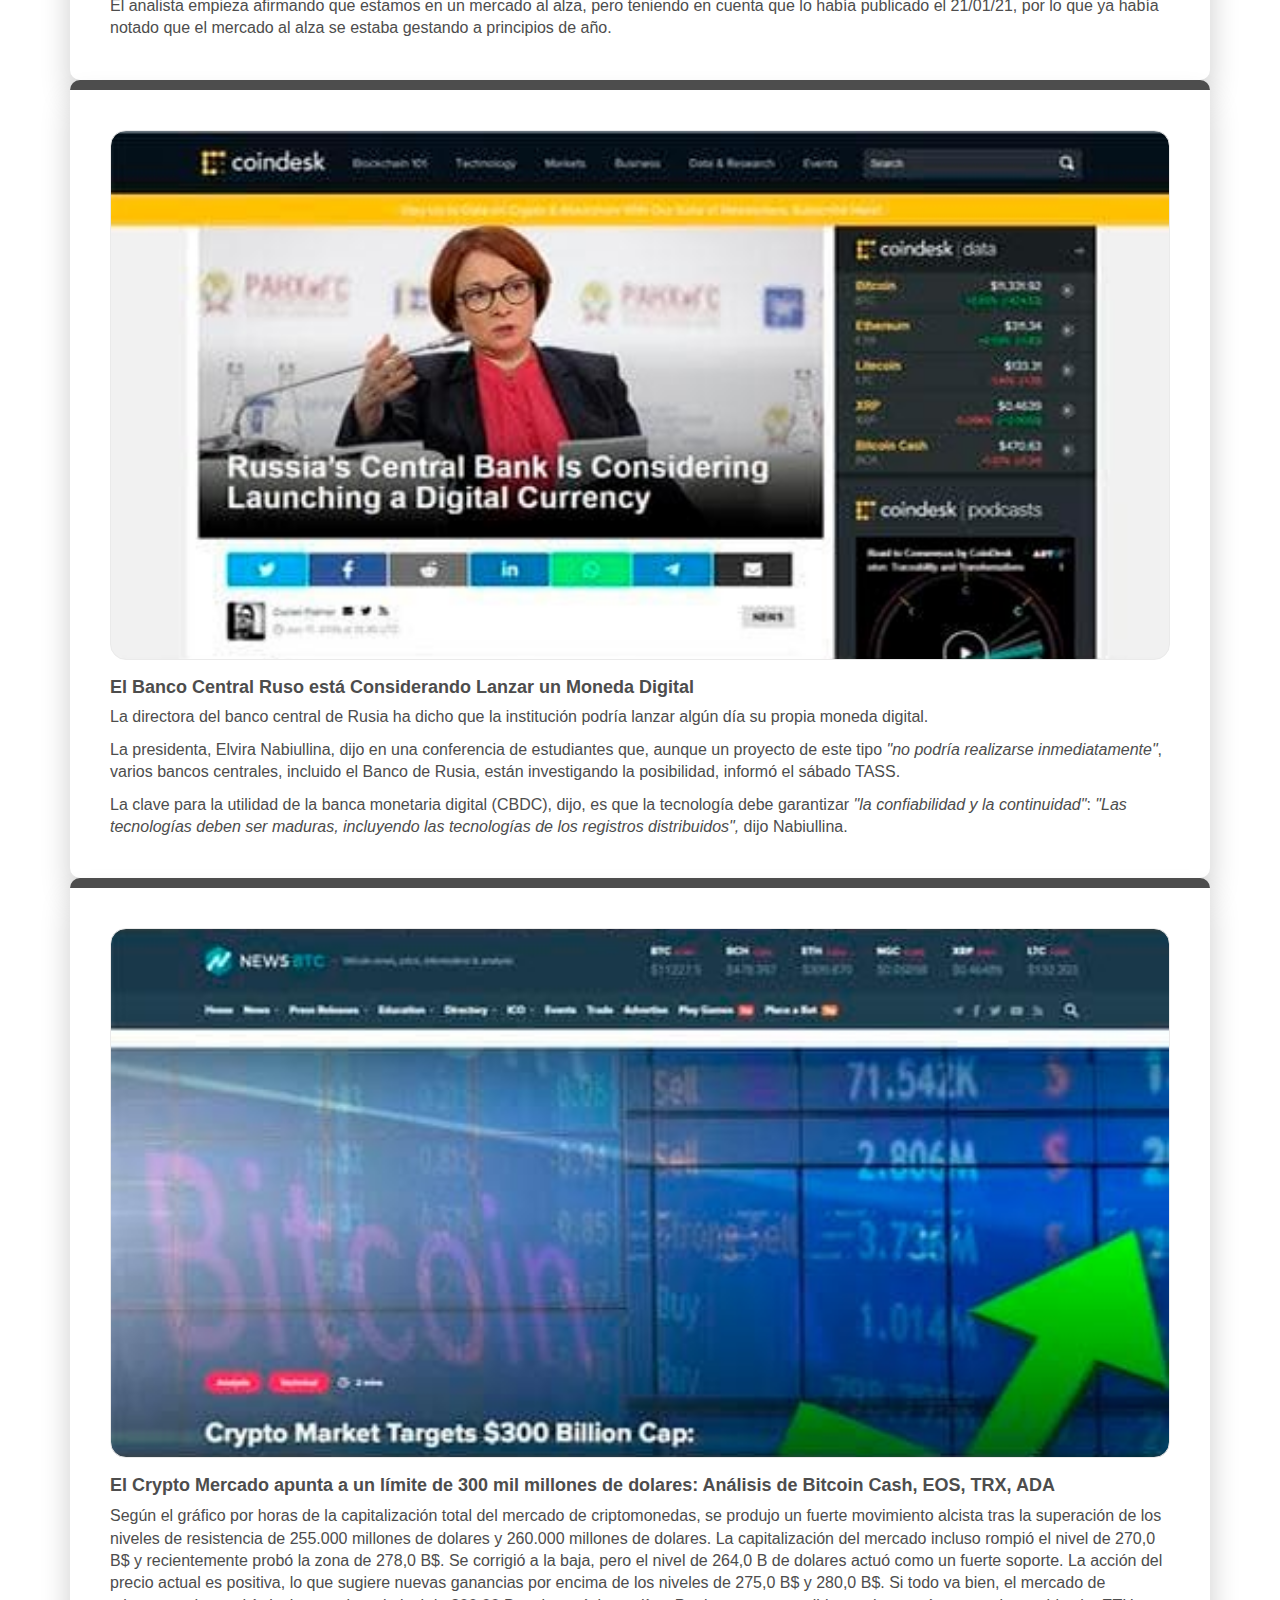
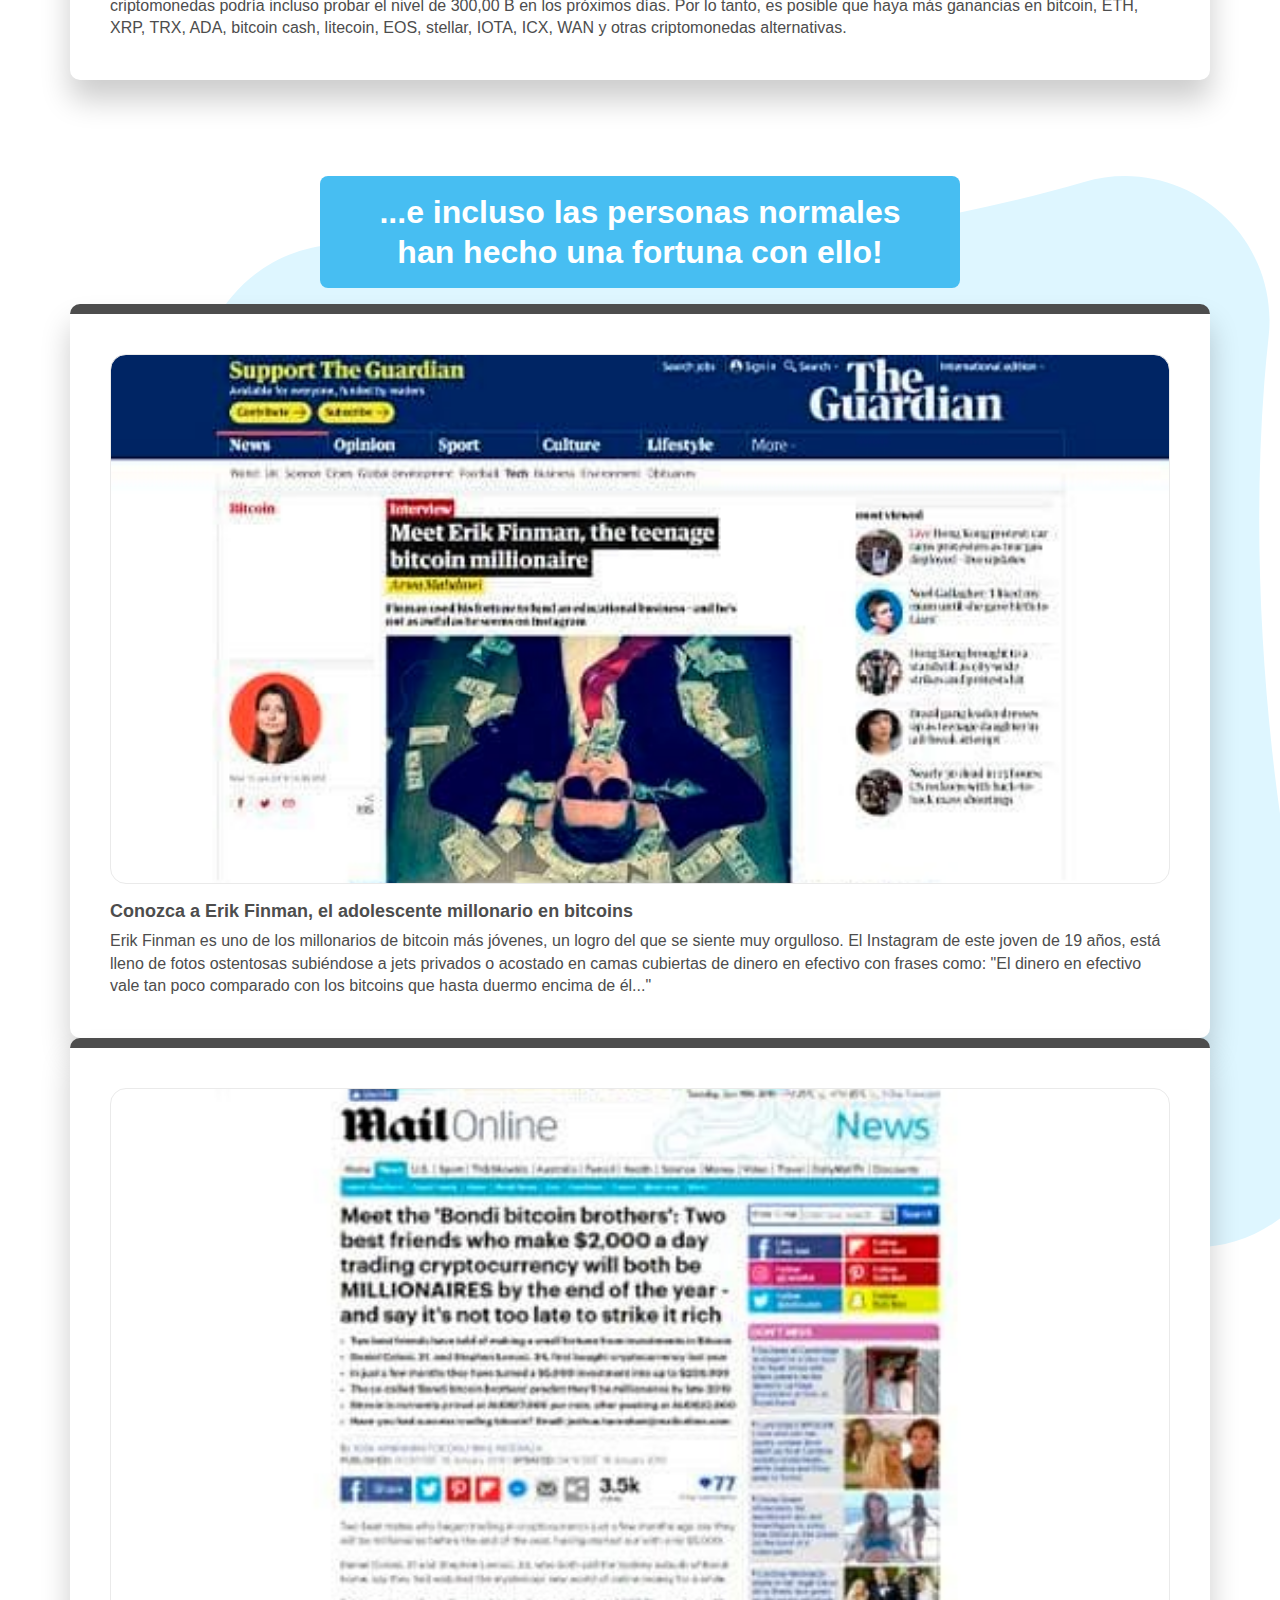
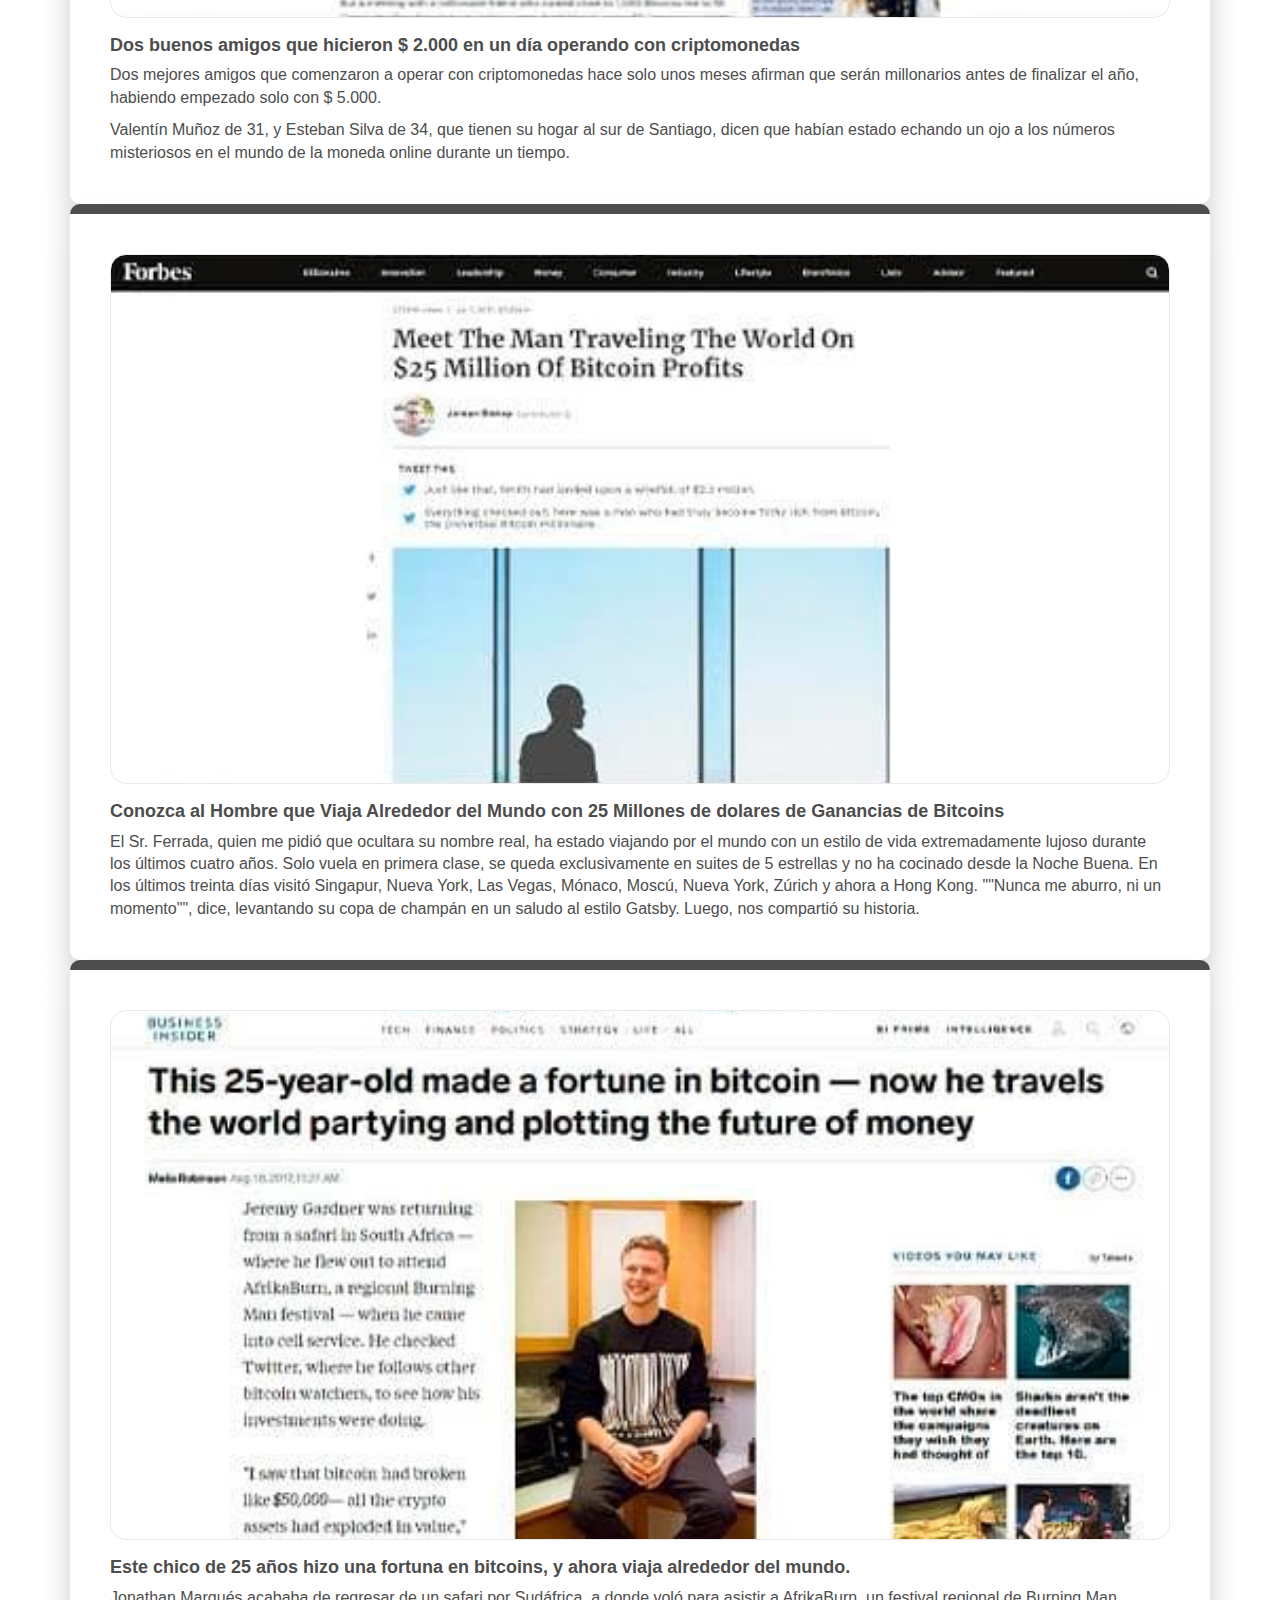
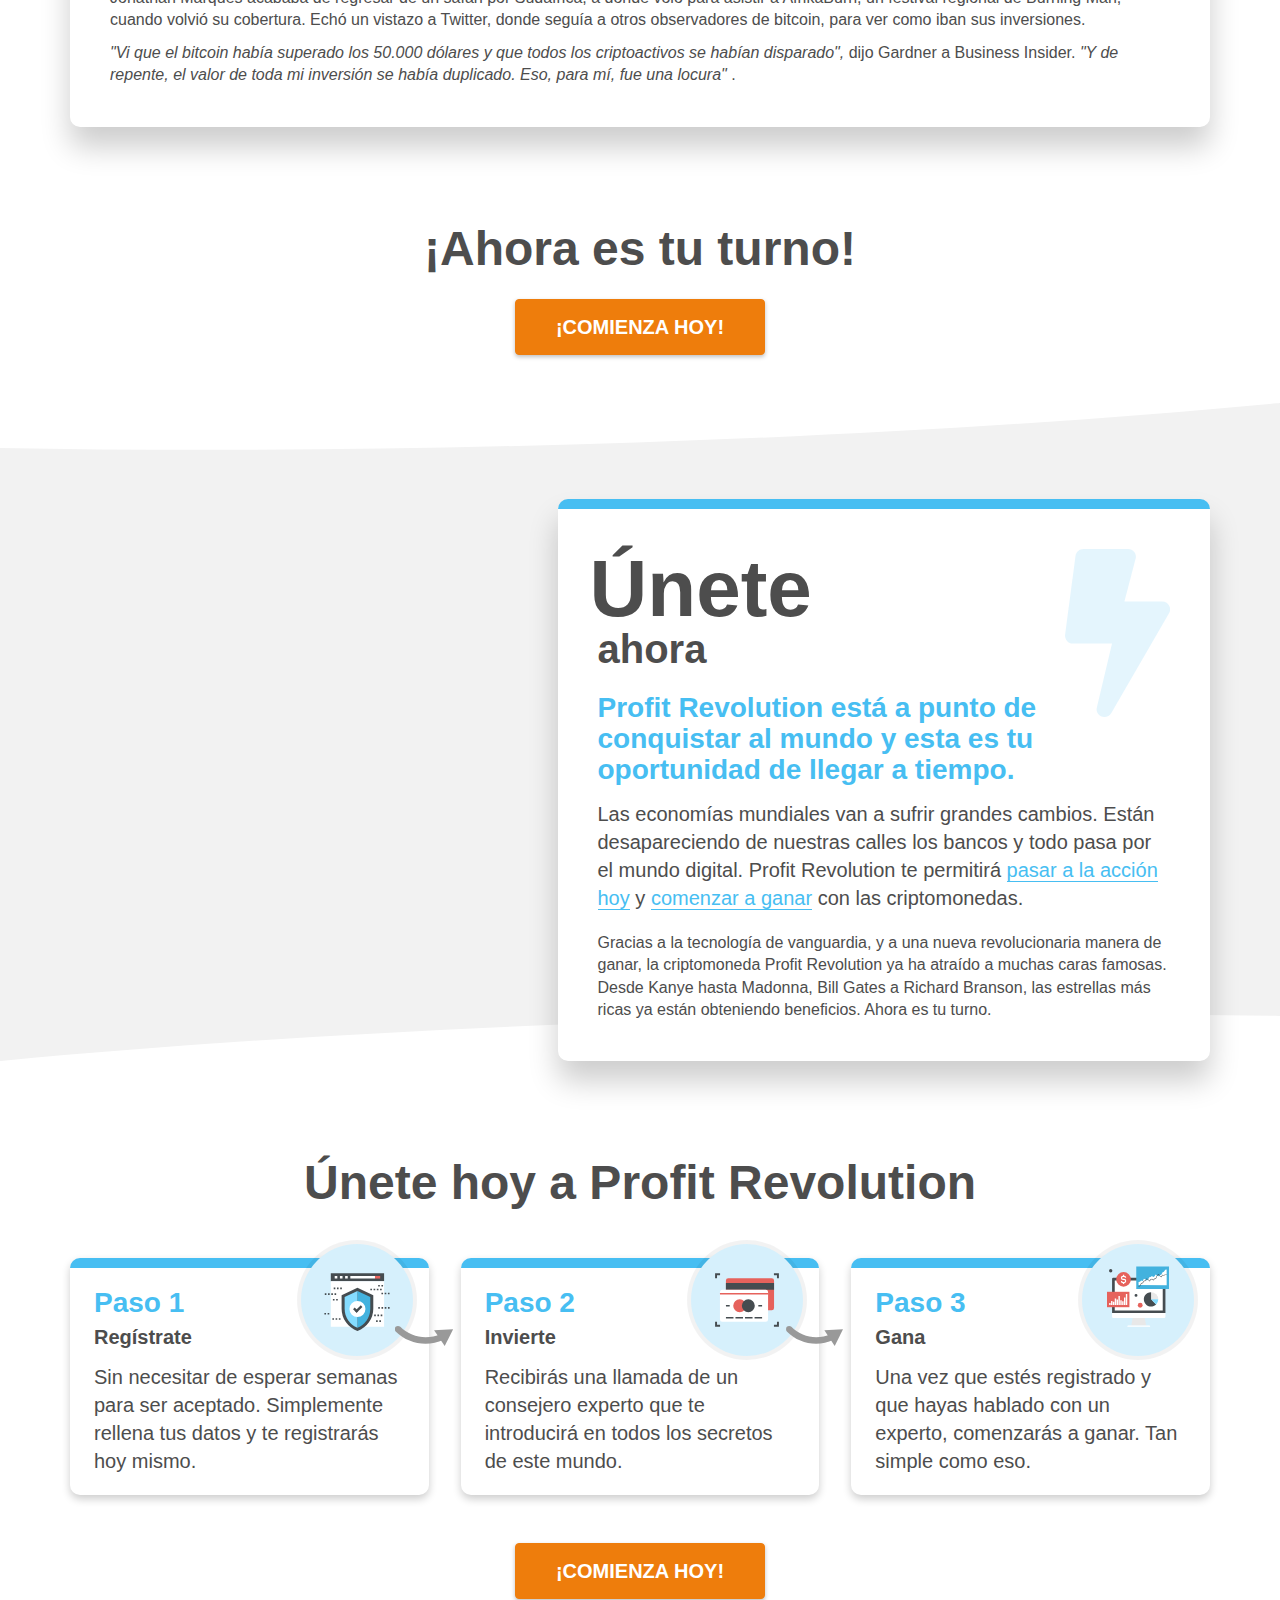
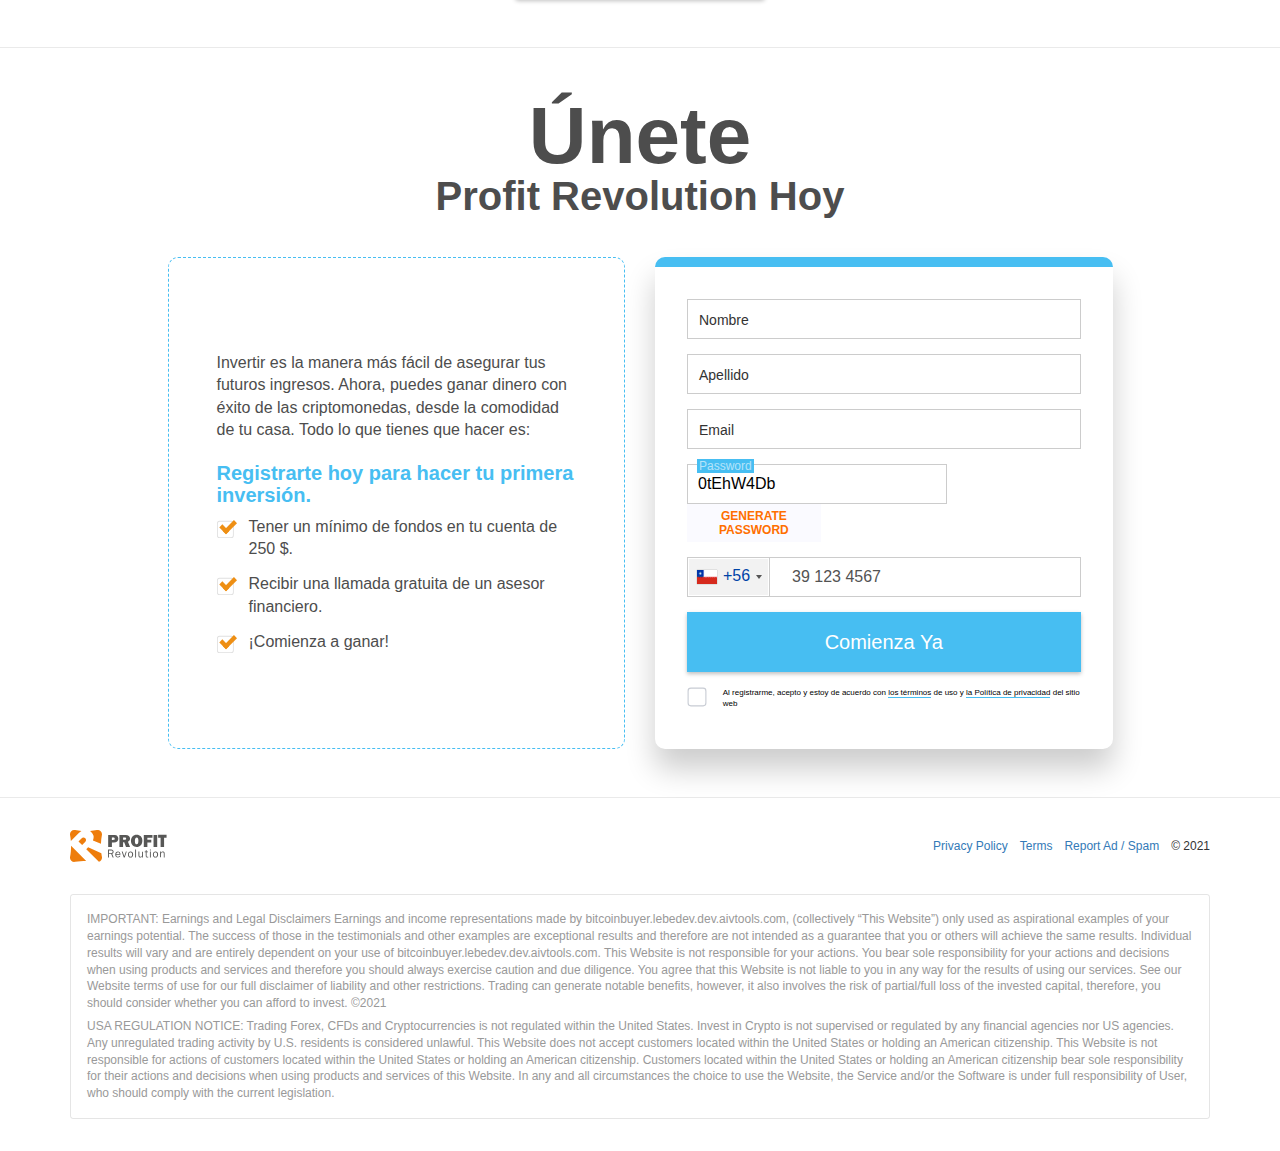
==== commit b72ad9a4: "autoplay youtube" ====
--- a/lending/index.html
+++ b/lending/index.html
@@ -115,7 +115,7 @@
 										allow="accelerometer; autoplay; encrypted-media; gyroscope; picture-in-picture"
 										title="YouTube video player" width="675" height="380" src="/index_1.html"></iframe> -->
 									<iframe width="675" height="380"
-										src="https://www.youtube.com/embed/6bKUwqmuCI8?disablekb=0&amp;loop=1&amp;modestbranding=1&amp;rel=0&amp;fs=0&amp;showinfo=0&amp;autoplay=0&amp;playlist=6bKUwqmuCI8&amp;mute=1&amp;enablejsapi=1&amp;origin=https%3A%2F%2Fsp.profitrevolutions.com&amp;widgetid=1"
+										src="https://www.youtube.com/embed/6bKUwqmuCI8?disablekb=0&amp;loop=1&amp;modestbranding=1&amp;rel=0&amp;fs=0&amp;showinfo=0&amp;autoplay=1&amp;playlist=6bKUwqmuCI8&amp;mute=1&amp;enablejsapi=1&amp;origin=https%3A%2F%2Fsp.profitrevolutions.com&amp;widgetid=1"
 										title="YouTube video player" frameborder="0"
 										allow="accelerometer;  clipboard-write; autoplay; encrypted-media; gyroscope; picture-in-picture"
 										allowfullscreen></iframe>
